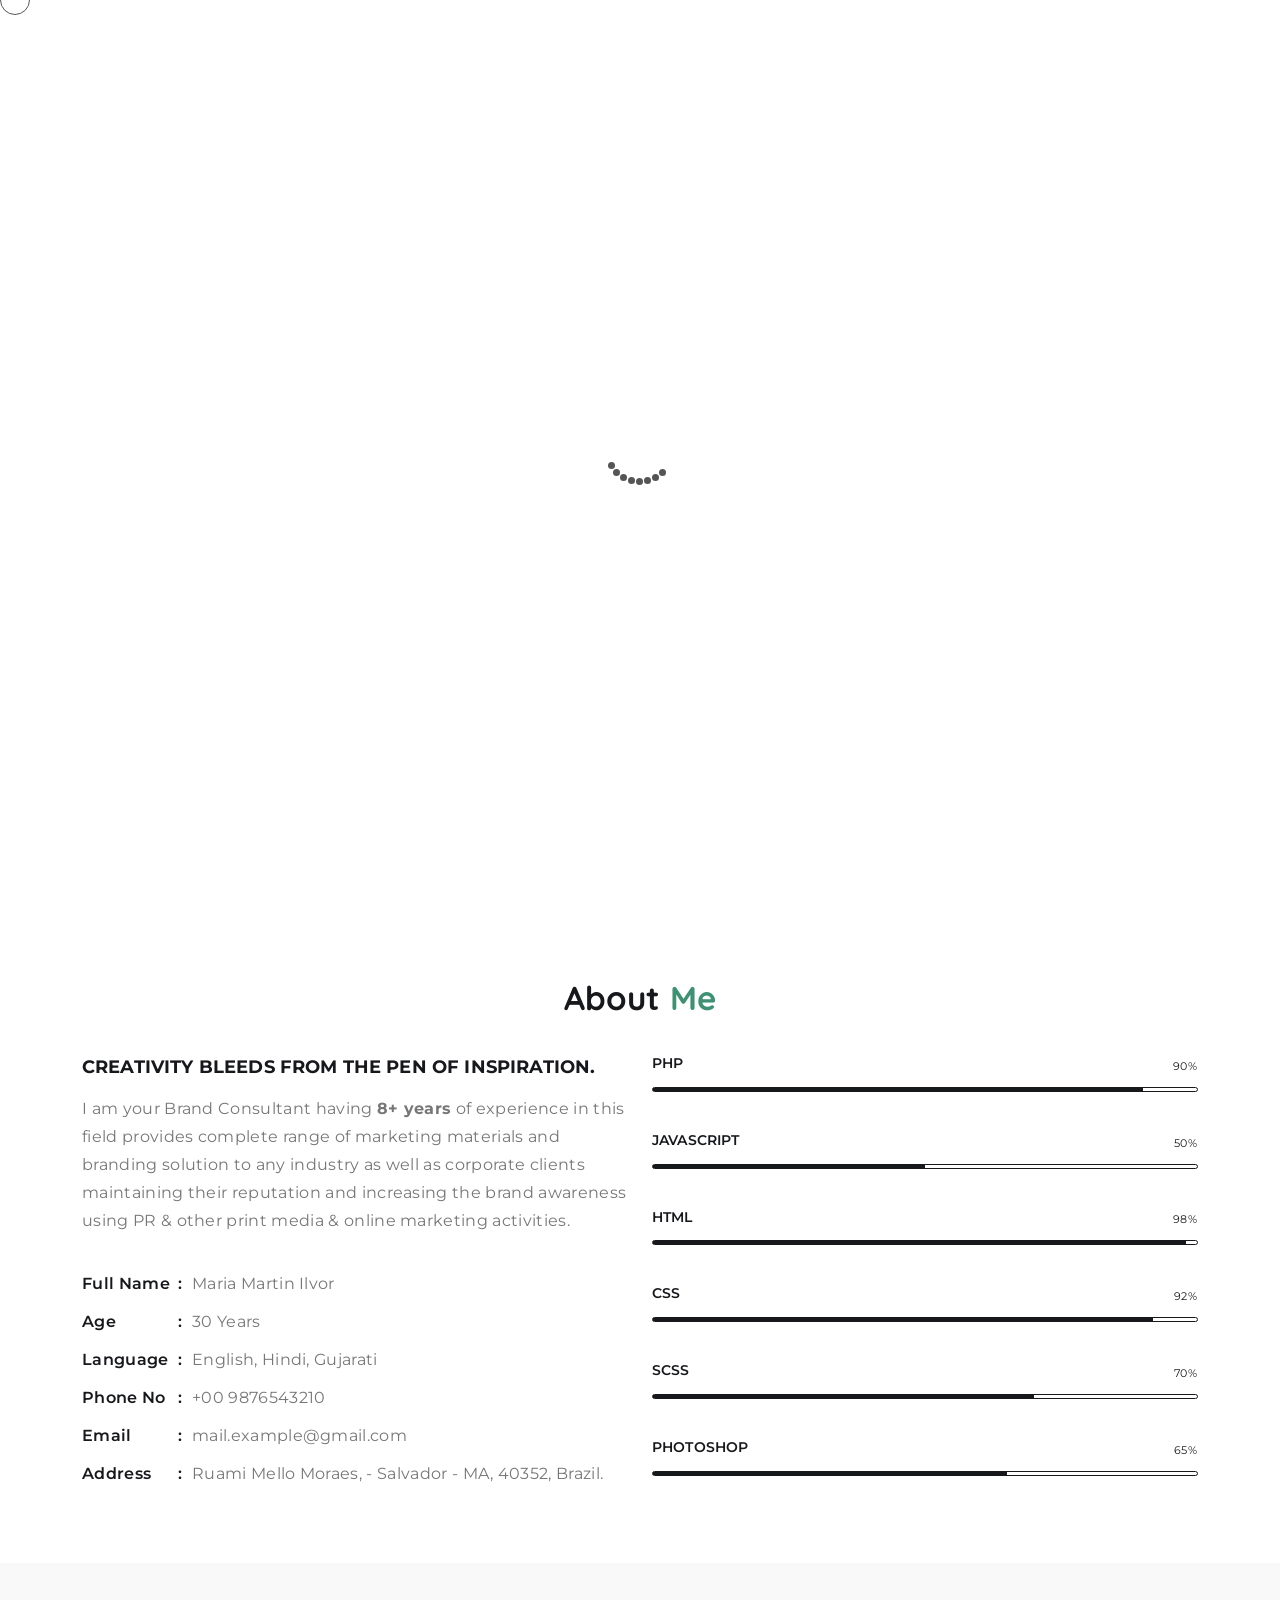
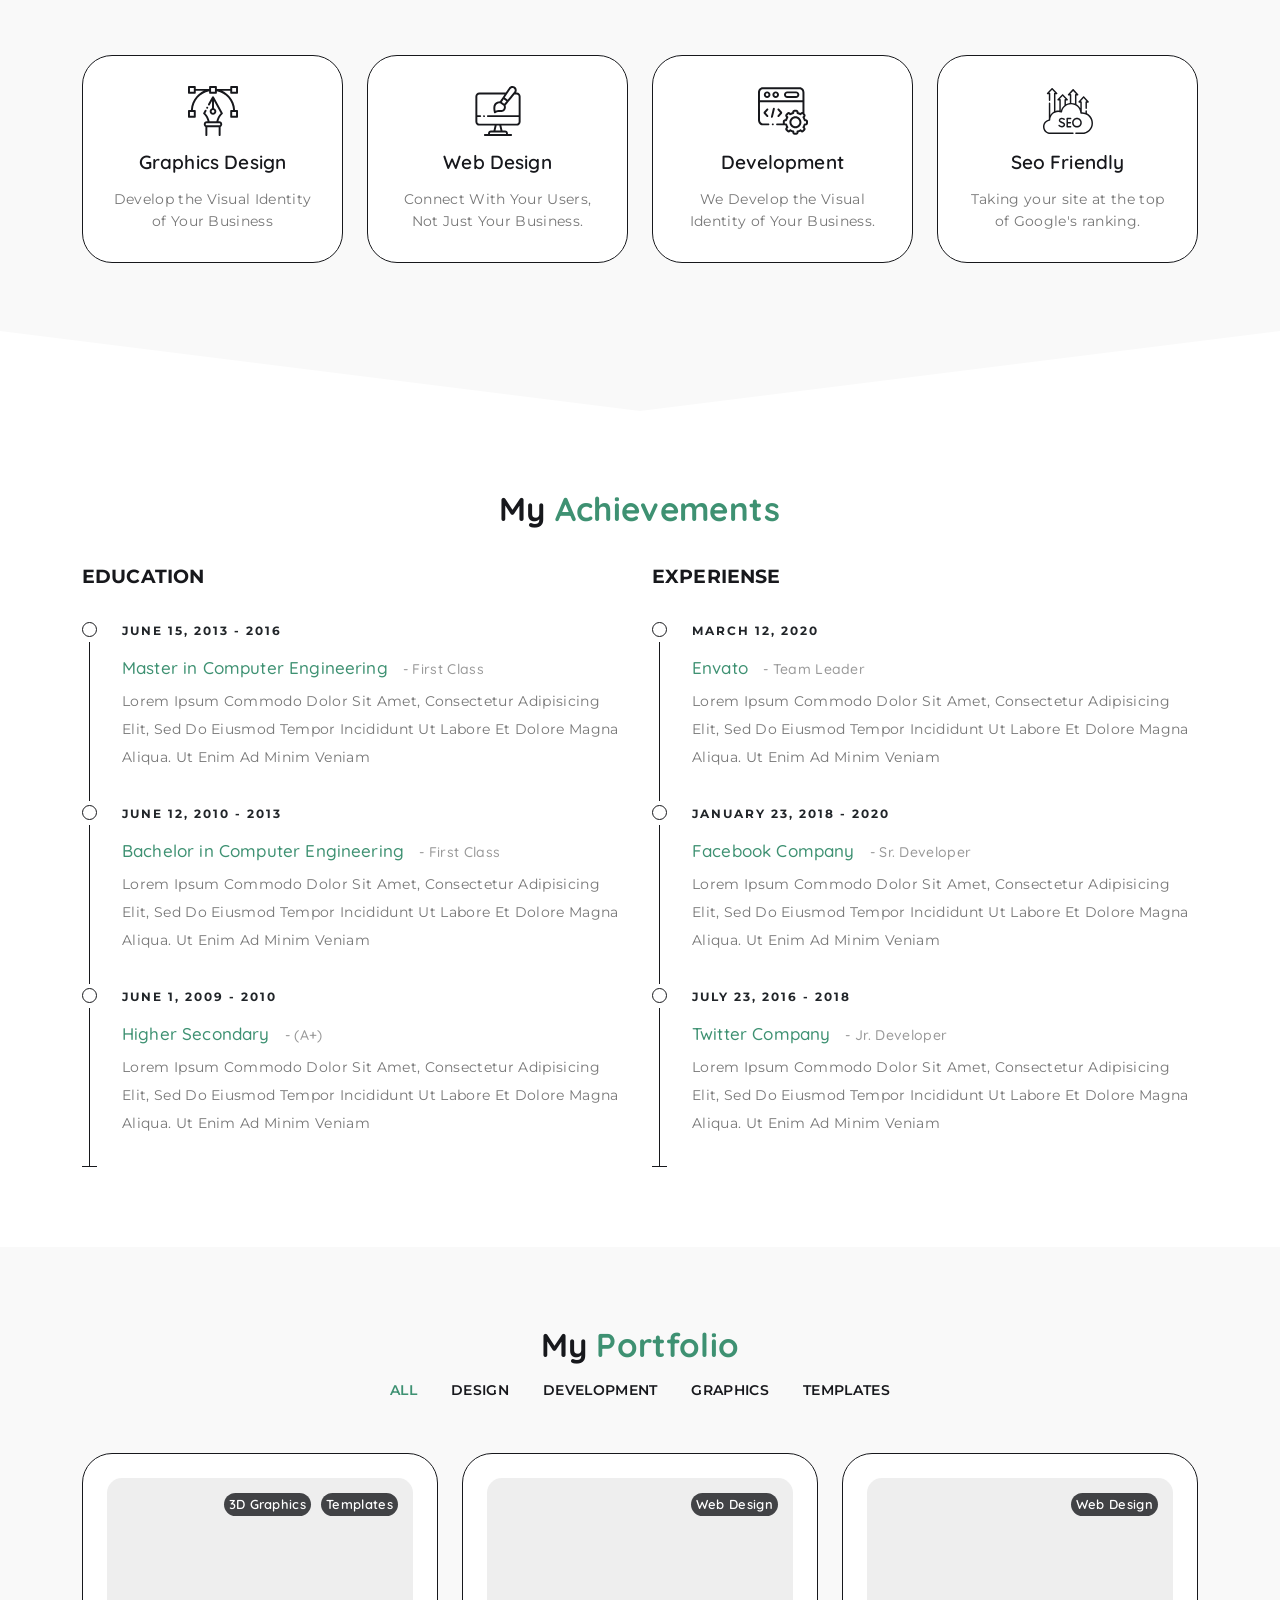
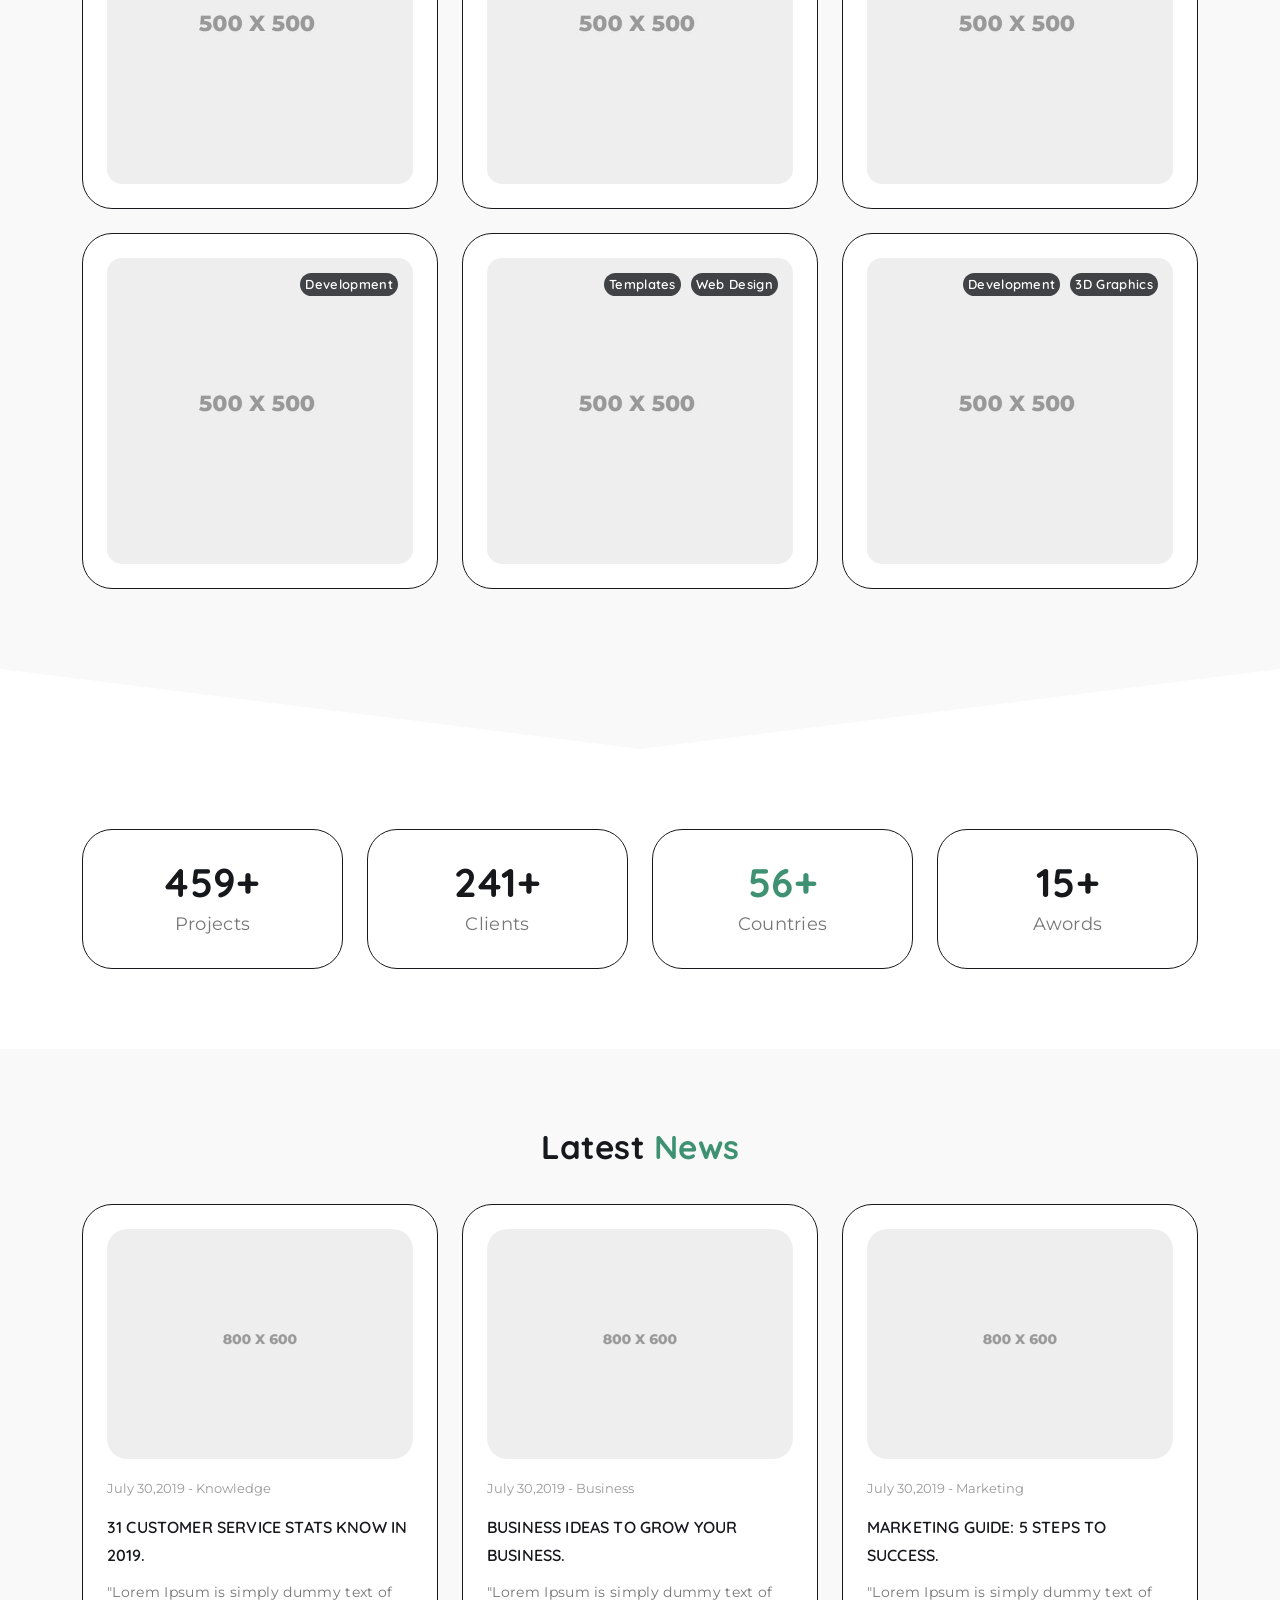
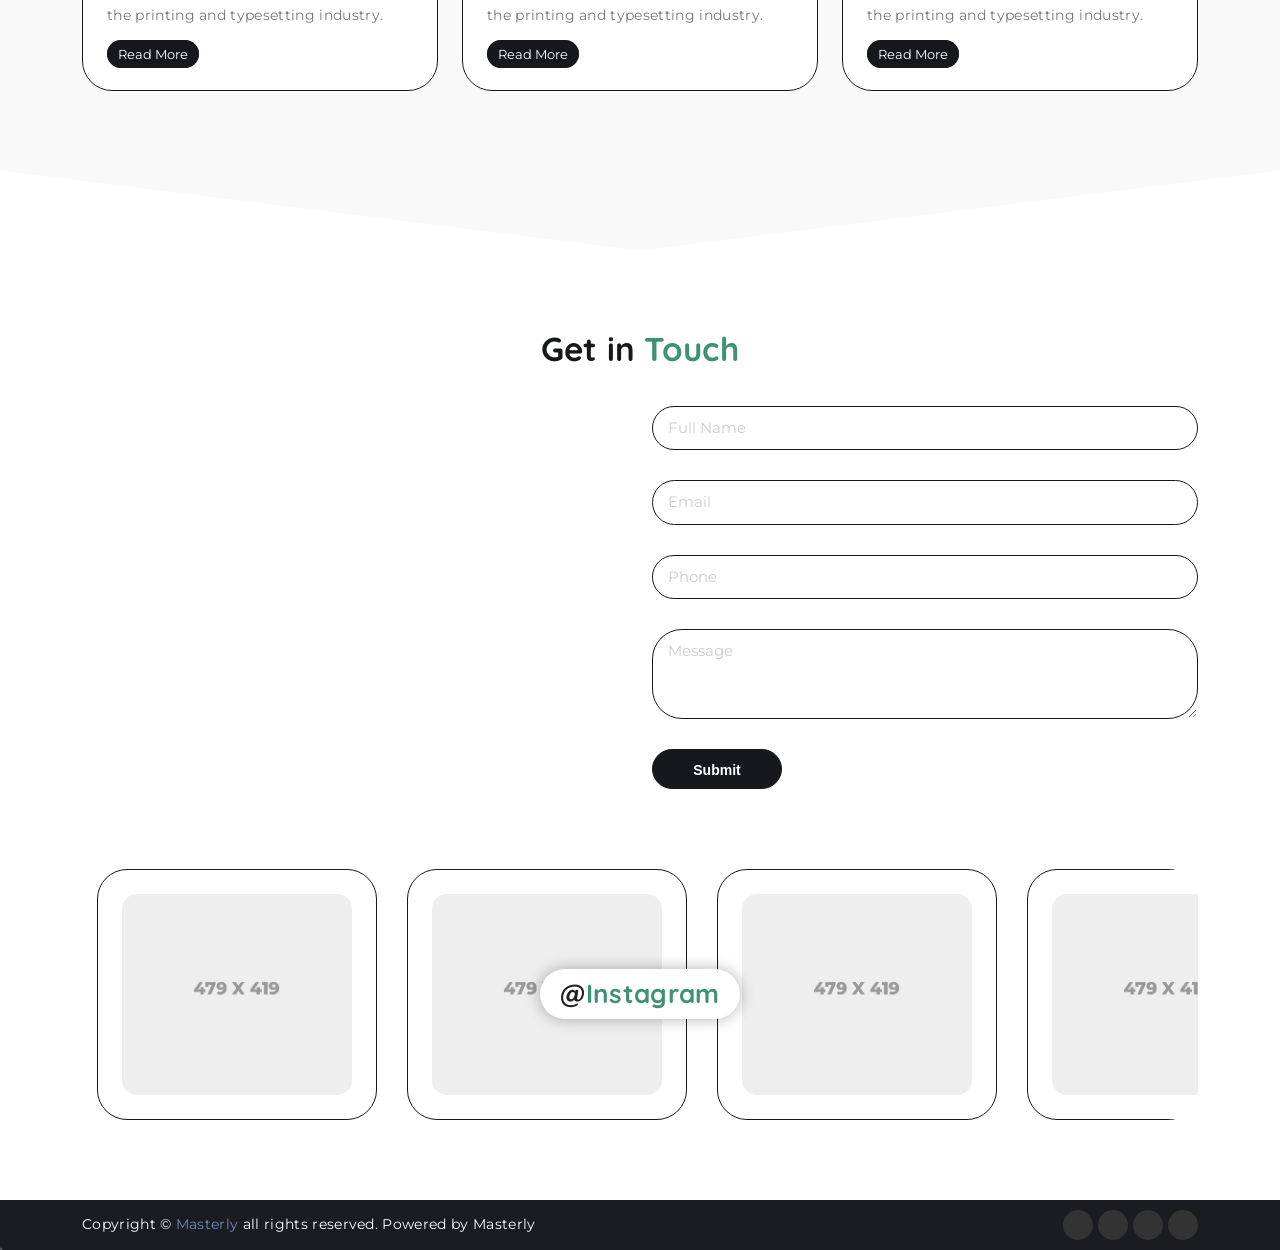
==== index.html @ 2a331d81 "protfolio website" ====
<!--========================================================= 
Item Name: Masterly - Personal Portfolio One Page HTML Template.
Author: ashishmaraviya
Version: 2
Copyright 2023
Author URI: https://themeforest.net/user/ashishmaraviya
============================================================-->
<!DOCTYPE html>
<html lang="en">

<head>
    <meta charset="UTF-8">
    <meta http-equiv="x-ua-compatible" content="ie=edge" />
    <meta name="viewport" content="width=device-width, initial-scale=1.0, minimum-scale=1.0">
    
    <title>Masterly - Personal Portfolio One Page HTML Template.</title>
    <meta name="keywords" content="personal portfolio, cv, resume, agency, bootstrap, clean, cv, designer, developer, freelancer, modern, one page portfolio, onepage, personal portfolio, responsive, resume, vcard" />
    <meta name="description" content="Best personal portfolio modern html template.">
    <meta name="author" content="ashishmaraviya">

    <!-- site Favicon -->
    <link rel="icon" href="assets/img/favicon/favicon.png" sizes="32x32" />

    <!-- css All Plugins Files -->
    <link rel="stylesheet" href="assets/css/plugins/animate.css" />
    <link rel="stylesheet" href="assets/css/plugins/swiper-bundle.min.css" />
    <link rel="stylesheet" href="assets/css/plugins/bootstrap.css" />
    <link rel="stylesheet" href="assets/css/plugins/jquery.fancybox.min.css" />    
    <link rel="stylesheet" href="assets/css/plugins/aos.min.css" />    
    <link rel="stylesheet" href="assets/css/plugins/owl.carousel.min.css" />    

    <!-- Main Style -->
    <link rel="stylesheet" id="main_style" href="assets/css/style.css" />
    <link rel="stylesheet" href="assets/css/color-4.css">
    <link rel="stylesheet" class="shape-css" href="assets/css/shape-3.css">
    <link rel="stylesheet" href="assets/css/responsive.css" />

</head>

<body class="body-bg">
 
    <!-- Loader -->
    <div id="ms-overlay">
        <div class="ms-roller">
            <div></div><div></div><div></div><div></div><div></div><div></div><div></div><div></div>
        </div>
    </div>

    <!-- Header section -->
    <header class="ms-static">
        <div class="container">
            <div class="nav-sec">
        <nav class="navbar navbar-expand-lg navbar-dark">
            <div class="container-fluid">
              <a class="navbar-brand" href="index.html"><img src="assets/img/logo/logo.png" alt="logo"></a>
              <button class="navbar-toggler" type="button" data-bs-toggle="collapse" data-bs-target="#navbarSupportedContent" aria-controls="navbarSupportedContent" aria-expanded="false" aria-label="Toggle navigation">
                <i class="fa fa-bars" aria-hidden="true"></i>
              </button>
              <div class="collapse navbar-collapse" id="navbarSupportedContent">
                <ul class="navbar-nav mb-2 ml-auto" id="top-menu">
                  <li class="nav-item active">
                    <a class="nav-link ms-nav" aria-current="page" href="#home">Home</a>
                  </li>
                  <li class="nav-item">
                    <a class="nav-link ms-nav" href="#about">About</a>
                  </li>
                  <li class="nav-item">
                    <a class="nav-link ms-nav" href="#experience">Experience</a>
                  </li>
                  <li class="nav-item">
                    <a class="nav-link ms-nav" href="#portfolio">Portfolio</a>
                  </li>
                  <li class="nav-item">
                    <a class="nav-link ms-nav" href="#news">News</a>
                  </li>
                  <li class="nav-item">
                    <a class="nav-link ms-nav" href="#contact">Contact Us</a>
                  </li>
                </ul>
              </div>
            </div>
          </nav>
        </div>
    </div>
    </header>

    <!-- Home section -->
    <section id="home" class="ms-home ms-home-water home-section ms-section bg-shape-hero">
        <div class="water-bg" id="water-js">
            <div class="container p-0">
                <div class="ms-row">
                    <div class="profile-img" data-aos="fade-up" data-aos-duration="4000">
                        <div class="profile-detail">
                            <img src="assets/img/profile.png" class="profile" alt="profile">
                        </div>
                    </div>
                    <div class="ms-detail" data-aos="fade-up" data-aos-duration="2000">
                        <div class="info">
                            <h1>My Self <span>Maria Ilvor</span></h1>
                            <h2><span>-</span>I'm a Web Developer</h2>
                            <p>The goal isn't to build a website. The goal is to build your business. With Creative, flexible and affordable website design and development.</p>
                            <a class="custom-btn ms-btn m-r-5px" href="javascript:void(0)">Download CV</a>
                            <a class="custom-btn ms-btn-1 nav-about" href="javascript:void(0)">More Info</a>
                        </div>
                    </div>
                    <div class="scroll-down"></div>
                </div>
            </div>
        </div>
    </section> 
    <!-- Home section End -->

    <!-- About section -->
    <section id="about" class="ms-about-section ms-section padding-tb-80 body-bg">
        <div class="container">
            <div class="row">
                <div class="section-title">
                    <h2>About<span> Me</span></h2>
                    <span class="ligh-title">About</span>
                </div>
                <div class="col-lg-6">
                    <div class="ms-about-detail">
                        <h4>Creativity bleeds from the pen of inspiration.</h4>
                        <p class="ms-text">I am your Brand Consultant having <b>8+ years</b> of experience in this field provides complete range of marketing materials and branding solution to any industry as well as corporate clients maintaining their reputation and increasing the brand awareness using PR & other print media & online marketing activities.</p>
                        <div class="ms-about-info">
                            <ul class="m-r-30">
                                <li><span class="title">Full Name<b>:</b></span>Maria Martin Ilvor</li>
                                <li><span class="title">Age<b>:</b></span>30 Years</li>
                                <li><span class="title">Language<b>:</b></span>English, Hindi, Gujarati</li>
                                <li><span class="title">Phone No<b>:</b></span>+00 9876543210</li>
                                <li><span class="title">Email<b>:</b></span>mail.example@gmail.com</li>
                                <li><span class="title">Address<b>:</b></span><span>Ruami Mello Moraes, - Salvador - MA, 40352, Brazil.</span></li>
                            </ul>
                        </div>
                    </div>
                </div>
                <div class="col-lg-6">
                    <div class="ms-skill-progress">
                        <h5>PHP</h5>
                        <div class="progress" data-percent="90%">
                            <div class="progress-done progress-done-php" role="progressbar">
                                <span>90%</span>
                            </div>
                        </div>
                        <h5>JAVASCRIPT</h5>
                        <div class="progress" data-percent="50%">
                            <div class="progress-done progress-done-js" role="progressbar">
                                <span>50%</span>
                            </div>
                        </div>
                        <h5>HTML</h5>
                        <div class="progress" data-percent="98%">
                            <div class="progress-done progress-done-html" role="progressbar">
                                <span>98%</span>
                            </div>
                        </div>
                        <h5>CSS</h5>
                        <div class="progress" data-percent="92%">
                            <div class="progress-done progress-done-css" role="progressbar">
                                <span>92%</span>
                            </div>
                        </div>
                        <h5>SCSS</h5>
                        <div class="progress" data-percent="70%">
                            <div class="progress-done progress-done-scss" role="progressbar">
                                <span>70%</span>
                            </div>
                        </div>
                        <h5>Photoshop</h5>
                        <div class="progress" data-percent="65%">
                            <div class="progress-done progress-done-ps" role="progressbar">
                                <span>65%</span>
                            </div>
                        </div>
                    </div>
                </div>
            </div>            
        </div>
    </section>
    <!-- About section End -->

    <!-- Start service section -->
    <section id="service" class="ms-service-section ms-section padding-tb-80 bg-shape">
        <div class="container">
            <div class="section-title d-none">
                <h2>My<span> service</span></h2>
                <span class="ligh-title">service</span>
            </div>
            <div class="row service-box m-b-minus-24px">
                <div class="col-lg-3 col-md-6 col-xs-12" data-aos="fade-up" data-aos-duration="2000" data-aos-delay="200">
                    <div class="flipper">
                        <div class="main-box">
                            <div class="box-front height-300 white-bg">
                                <img class="bg-img svg_img" src="assets/img/service/1.svg" alt="Graphics Design">
                                <div class="content-wrap">
                                    <img class="icofont icofont-headphone-alt font-40px dark-color svg_img" src="assets/img/service/1.svg" alt="Graphics Design">
                                    <h3>Graphics Design</h3>
                                    <p>Develop the Visual Identity of Your Business</p>
                                </div>
                            </div>
                            <div class="box-back height-300 gradient-bg">
                                <div class="content-wrap">
                                <h3>Graphics Design</h3>
                                    <p>Develop the Visual Identity of Your Business</p>
                                    <a href="#" class="btn">Read more</a>
                                </div>
                            </div>
                        </div>
                    </div>
                </div>
                <div class="col-lg-3 col-md-6 col-xs-12" data-aos="fade-up" data-aos-duration="2000" data-aos-delay="300">
                    <div class="flipper">
                        <div class="main-box">
                            <div class="box-front height-300 white-bg">
                                <img class="bg-img svg_img" src="assets/img/service/2.svg" alt="Graphics Design">
                                <div class="content-wrap">
                                    <img class="icofont icofont-headphone-alt font-40px dark-color svg_img" src="assets/img/service/2.svg" alt="web design">
                                    <h3>Web Design</h3>
                                    <p>Connect With Your Users, Not Just Your Business.</p>
                                </div>
                            </div>
                            <div class="box-back height-300 gradient-bg">
                                <div class="content-wrap">
                                    <h3>Web Design</h3>
                                    <p>Connect With Your Users, Not Just Your Business.</p>
                                    <a href="#" class="btn">Read more</a>
                                </div>
                            </div>
                        </div>
                    </div>
                </div>
                <div class="col-lg-3 col-md-6 col-xs-12" data-aos="fade-up" data-aos-duration="2000" data-aos-delay="400">
                    <div class="flipper">
                        <div class="main-box">
                            <div class="box-front height-300 white-bg">
                                <img class="bg-img svg_img" src="assets/img/service/3.svg" alt="Graphics Design">
                                <div class="content-wrap">
                                    <img class="icofont icofont-headphone-alt font-40px dark-color svg_img" src="assets/img/service/3.svg" alt="development">
                                    <h3>Development</h3>
                                    <p>We Develop the Visual Identity of Your Business.</p>
                                </div>
                            </div>
                            <div class="box-back height-300 gradient-bg">
                                <div class="content-wrap">
                                    <h3>Development</h3>
                                    <p>We Develop the Visual Identity of Your Business.</p>
                                    <a href="#" class="btn">Read more</a>
                                </div>
                            </div>
                        </div>
                    </div>
                </div>
                <div class="col-lg-3 col-md-6 col-xs-12" data-aos="fade-up" data-aos-duration="2000" data-aos-delay="500">
                    <div class="flipper">
                        <div class="main-box">
                            <div class="box-front height-300 white-bg">
                                <img class="bg-img svg_img" src="assets/img/service/4.svg" alt="Graphics Design">
                                <div class="content-wrap">
                                    <img class="icofont icofont-headphone-alt font-40px dark-color svg_img" src="assets/img/service/4.svg" alt="seo friendly">
                                    <h3>Seo Friendly</h3>
                                    <p>Taking your site at the top of Google's ranking.</p>
                                </div>
                            </div>
                            <div class="box-back height-300 gradient-bg">
                                <div class="content-wrap">
                                    <h3>Seo Friendly</h3>
                                    <p>Taking your site at the top of Google's ranking.</p>
                                    <a href="#" class="btn">Read more</a>
                                </div>
                            </div>
                        </div>
                    </div>
                </div>
            </div>
        </div>
    </section>

    <!-- Start Experience & Education section -->
    <section id="experience" class="ms-experience-section ms-section padding-tb-80 body-bg">
        <div class="container">
            <div class="row">
                <div class="section-title" data-aos="fade-up" data-aos-duration="2000" data-aos-delay="200">
                    <h2>My <span>Achievements</span></h2>
                    <span class="ligh-title">Achievements</span>
                </div>
                <div class="col-lg-6 col-md-12 col-sm-12">
                    <div class="education ms-box" data-aos="fade-up" data-aos-duration="2000" data-aos-delay="400">
                        <h4>Education</h4>
                        <ul class="timeline">
                            <li class="timeline-item" data-aos="fade-up" data-aos-duration="2000" data-aos-delay="400">
                                <div class="timeline-info">
                                    <span>June 15, 2013 - 2016</span>
                                </div>
                                <div class="timeline-marker"></div>
                                <div class="timeline-content">
                                    <h5 class="timeline-title">Master in Computer Engineering<span class="sub">- First Class</span></h5>
                                    <p>Lorem Ipsum Commodo Dolor Sit Amet, Consectetur Adipisicing Elit, Sed Do Eiusmod Tempor Incididunt Ut Labore Et Dolore Magna Aliqua. Ut Enim Ad Minim Veniam</p>
                                </div>
                            </li>
                            <li class="timeline-item" data-aos="fade-up" data-aos-duration="2000" data-aos-delay="600">
                                <div class="timeline-info">
                                    <span>June 12, 2010 - 2013</span>
                                </div>
                                <div class="timeline-marker"></div>
                                <div class="timeline-content">
                                    <h5 class="timeline-title">Bachelor in Computer Engineering<span class="sub">- First Class</span></h5>
                                    <p>Lorem Ipsum Commodo Dolor Sit Amet, Consectetur Adipisicing Elit, Sed Do Eiusmod Tempor Incididunt Ut Labore Et Dolore Magna Aliqua. Ut Enim Ad Minim Veniam</p>
                                </div>
                            </li>
                            <li class="timeline-item" data-aos="fade-up" data-aos-duration="2000" data-aos-delay="800">
                                <div class="timeline-info">
                                    <span>June 1, 2009 - 2010</span>
                                </div>
                                <div class="timeline-marker"></div>
                                <div class="timeline-content">
                                    <h5 class="timeline-title">Higher Secondary<span class="sub">- (A+)</span></h5>
                                    <p>Lorem Ipsum Commodo Dolor Sit Amet, Consectetur Adipisicing Elit, Sed Do Eiusmod Tempor Incididunt Ut Labore Et Dolore Magna Aliqua. Ut Enim Ad Minim Veniam</p>
                                </div>
                            </li>
                        </ul>
                        
                    </div>
                </div>
                <div class="col-lg-6 col-md-12 col-sm-12">
                    <div class="experiense ms-box" data-aos="fade-up" data-aos-duration="2000" data-aos-delay="300">
                        <h4>Experiense</h4>
                        <ul class="timeline">
                            <li class="timeline-item" data-aos="fade-up" data-aos-duration="2000" data-aos-delay="400">
                                <div class="timeline-info">
                                    <span>March 12, 2020</span>
                                </div>
                                <div class="timeline-marker"></div>
                                <div class="timeline-content">
                                    <h5 class="timeline-title">Envato<span class="sub">- Team Leader</span></h5>
                                    <p>Lorem Ipsum Commodo Dolor Sit Amet, Consectetur Adipisicing Elit, Sed Do Eiusmod Tempor Incididunt Ut Labore Et Dolore Magna Aliqua. Ut Enim Ad Minim Veniam</p>
                                </div>
                            </li>
                            <li class="timeline-item" data-aos="fade-up" data-aos-duration="2000" data-aos-delay="600">
                                <div class="timeline-info">
                                    <span>January 23, 2018 - 2020</span>
                                </div>
                                <div class="timeline-marker"></div>
                                <div class="timeline-content">
                                    <h5 class="timeline-title">Facebook Company<span class="sub">- Sr. Developer</span></h5>
                                    <p>Lorem Ipsum Commodo Dolor Sit Amet, Consectetur Adipisicing Elit, Sed Do Eiusmod Tempor Incididunt Ut Labore Et Dolore Magna Aliqua. Ut Enim Ad Minim Veniam</p>
                                </div>
                            </li>
                            <li class="timeline-item" data-aos="fade-up" data-aos-duration="2000" data-aos-delay="800">
                                <div class="timeline-info">
                                    <span>July 23, 2016 - 2018</span>
                                </div>
                                <div class="timeline-marker"></div>
                                <div class="timeline-content">
                                    <h5 class="timeline-title">Twitter Company<span class="sub">- Jr. Developer</span></h5>
                                    <p>Lorem Ipsum Commodo Dolor Sit Amet, Consectetur Adipisicing Elit, Sed Do Eiusmod Tempor Incididunt Ut Labore Et Dolore Magna Aliqua. Ut Enim Ad Minim Veniam</p>
                                </div>
                            </li>
                        </ul>
                    </div>
                </div>
            </div>
            
        </div>
    </section>
    <!-- End Experience & Education Section -->

    <!-- Start Portfolio Section -->
    <section id="portfolio" class="ms-portfolio-section ms-section portfolio padding-tb-80 bg-shape">
        <div class="container">
            <div class="section-title p-b-15" data-aos="fade-up" data-aos-duration="2000" data-aos-delay="300">
                <h2>My <span>Portfolio</span></h2>
                <span class="ligh-title">Portfolio</span>
            </div>
            <div class="row m-b-minus-24px">
                <div class="portfolio-content">
                    <div>
                        <div class="row">
                            <div class="col-sm-12" data-aos="fade-up" data-aos-duration="2000" data-aos-delay="400">
                                <div class="portfolio-tabs">
                                    <ul>
                                        <li class="filter" data-filter="all">ALL</li>
                                        <li class="filter" data-filter=".design">DESIGN</li>
                                        <li class="filter" data-filter=".development">DEVELOPMENT</li>
                                        <li class="filter" data-filter=".graphics">GRAPHICS</li>
                                        <li class="filter" data-filter=".templates">Templates</li>
                                    </ul>
                                </div>
                            </div>
                            <div class="col-md-12 col-sm-12" data-aos="fade-up" data-aos-duration="2000" data-aos-delay="600">
                                <div class="portfolio-content-items">
                                    <div class="row">
                                        <div class="col-lg-4 col-md-6 col-xs-12 mix graphics templates">
                                            <div class="hovereffect">
                                                <div class="portfolio-img">
                                                    <img src="assets/img/portfolio/11.jpg" alt="graphics">
                                                    <h3><span>3D Graphics</span><span>Templates</span></h3>
                                                </div>
                                                <div class="overlay">
                                                    <div class="overlay-info">
                                                        <a class="info" href="#"><i class="fa fa-link" aria-hidden="true"></i></a>
                                                        <a class="info" data-fancybox="gallery" href="assets/img/portfolio/1.jpg"><i class="fa fa-search" aria-hidden="true"></i></a>
                                                    </div>
                                                </div>
                                            </div>
                                        </div>
                                        <div class="col-lg-4 col-md-6 col-xs-12 mix design">
                                            <div class="hovereffect">
                                                <div class="portfolio-img">
                                                    <img src="assets/img/portfolio/22.jpg" alt="design">
                                                    <h3><span>Web Design</span></h3>
                                                </div>
                                                <div class="overlay">
                                                    <div class="overlay-info">
                                                        <a class="info" href="#"><i class="fa fa-link" aria-hidden="true"></i></a>
                                                        <a class="info" data-fancybox="gallery" href="assets/img/portfolio/2.jpg"><i class="fa fa-search" aria-hidden="true"></i></a>
                                                    </div>
                                                </div>
                                            </div>
                                        </div>
                                        <div class="col-lg-4 col-md-6 col-xs-12 mix design">
                                            <div class="hovereffect">
                                                <div class="portfolio-img">
                                                    <img src="assets/img/portfolio/33.jpg" alt="design">
                                                    <h3><span>Web Design</span></h3>
                                                </div>
                                                <div class="overlay">
                                                    <div class="overlay-info">
                                                        <a class="info" href="#"><i class="fa fa-link" aria-hidden="true"></i></a>
                                                        <a class="info" data-fancybox="gallery" href="assets/img/portfolio/3.jpg"><i class="fa fa-search" aria-hidden="true"></i></a>
                                                    </div>
                                                </div>
                                            </div>
                                        </div>
                                        <div class="col-lg-4 col-md-6 col-xs-12 mix development">
                                            <div class="hovereffect">
                                                <div class="portfolio-img">
                                                    <img src="assets/img/portfolio/44.jpg" alt="development">
                                                    <h3><span>Development</span></h3>
                                                </div>
                                                <div class="overlay">
                                                    <div class="overlay-info">
                                                        <a class="info" href="#"><i class="fa fa-link" aria-hidden="true"></i></a>
                                                        <a class="info" data-fancybox="gallery" href="assets/img/portfolio/4.jpg"><i class="fa fa-search" aria-hidden="true"></i></a>
                                                    </div>
                                                </div>
                                            </div>
                                        </div>
                                        <div class="col-lg-4 col-md-6 col-xs-12 mix templates design">
                                            <div class="hovereffect">
                                                <div class="portfolio-img">
                                                    <img src="assets/img/portfolio/55.jpg" alt="templates">
                                                    <h3><span>Templates</span><span>Web Design</span></h3>
                                                </div>
                                                <div class="overlay">
                                                    <div class="overlay-info">
                                                        <a class="info" href="#"><i class="fa fa-link" aria-hidden="true"></i></a>
                                                        <a class="info" data-fancybox="gallery" href="assets/img/portfolio/5.jpg"><i class="fa fa-search" aria-hidden="true"></i></a>
                                                    </div>
                                                </div>
                                            </div>
                                        </div>
                                        <div class="col-lg-4 col-md-6 col-xs-12 mix development graphics">
                                            <div class="hovereffect">
                                                <div class="portfolio-img">
                                                    <img src="assets/img/portfolio/66.jpg" alt="development">
                                                    <h3><span>Development</span><span>3D Graphics</span></h3>
                                                </div>
                                                <div class="overlay">
                                                    <div class="overlay-info">
                                                        <a class="info" href="#"><i class="fa fa-link" aria-hidden="true"></i></a>
                                                        <a class="info" data-fancybox="gallery" href="assets/img/portfolio/6.jpg"><i class="fa fa-search" aria-hidden="true"></i></a>
                                                    </div>
                                                </div>
                                            </div>
                                        </div>
                                    </div>
                                </div>
                            </div>
                        </div>
                    </div>
                </div>
            </div>
        </div>
    </section>
    <!-- End Portfolio Section -->

    <!-- Start Counter Section -->
    <section id="counters" class="ms-counter-section ms-section padding-tb-80 body-bg">
        <div class="container">
            <div class="section-title d-none" data-aos="fade-up" data-aos-duration="2000" data-aos-delay="200">
                <h2>My <span>Achievements</span></h2>
                <span class="ligh-title">Achievements</span>
            </div>
            <div class="row achive m-tb-minus-12px" id="counter">
                <div class="col-lg-3 col-md-6" data-aos="fade-up" data-aos-duration="2000" data-aos-delay="200">
                    <div class="count-block" data-tilt>
                        <h3><span class="counter counter-value" data-count="459">459</span>+</h3>
                        <p>Projects</p>
                    </div>
                </div>
                <div class="col-lg-3 col-md-6" data-aos="fade-up" data-aos-duration="2000" data-aos-delay="300">
                    <div class="count-block" data-tilt>
                        <h3><span class="counter counter-value" data-count="241">241</span>+</h3>
                        <p>Clients</p>
                    </div>
                </div>
                <div class="col-lg-3 col-md-6" data-aos="fade-up" data-aos-duration="2000" data-aos-delay="400">
                    <div class="count-block" data-tilt>
                        <h3 class="active-num"><span class="counter counter-value" data-count="56">56</span>+</h3>
                        <p>Countries</p>
                    </div>
                </div>
                <div class="col-lg-3 col-md-6" data-aos="fade-up" data-aos-duration="2000" data-aos-delay="500">
                    <div class="count-block" data-tilt>
                        <h3><span class="counter counter-value" data-count="15">15</span>+</h3>
                        <p>Awords</p>
                    </div>
                </div>
            </div>
        </div>
    </section>
    <!-- End Counter Section -->

    <!-- Start News Section -->
    <section id="news" class="ms-news-section ms-section padding-tb-80 bg-shape">
        <div class="container">
            <div class="section-title" data-aos="fade-up" data-aos-duration="2000" data-aos-delay="200">
                <h2>Latest <span>News</span></h2>
                <span class="ligh-title">News</span>
            </div>
            <div class="row m-b-minus-24px" data-aos="fade-up" data-aos-duration="2000" data-aos-delay="300">
                <div class="owl-carousel news-carousel">
                    <div class="ms-item">
                        <div class="news-info">
                            <figure class="news-img"><a href="#"><img src="assets/img/news/1.jpg" alt="news imag"></a>
                            </figure>
                            <div class="detail">
                                <label>July 30,2019 - <a href="#">Marketing</a></label>
                                <h3><a href="#">Marketing Guide: 5 Steps to Success.</a></h3>
                                <p class="text-length">"Lorem Ipsum is simply dummy text of the printing and typesetting industry.</p>
                                <div class="more-info">
                                    <a href="#">Read More<span></span></a>
                                </div>
                            </div>
                        </div>
                    </div>
                    <div class="ms-item">
                        <div class="news-info">
                            <figure class="news-img"><a href="#"><img src="assets/img/news/2.jpg" alt="news imag"></a>
                            </figure>
                            <div class="detail">
                                <label>July 30,2019 - <a href="#">Business</a></label>
                                <h3><a href="#">Best way to solve business deal issue.</a></h3>
                                <p class="text-length">"Lorem Ipsum is simply dummy text of the printing and typesetting industry.</p>
                                <div class="more-info">
                                    <a href="#">Read More<span></span></a>
                                </div>
                            </div>
                        </div>
                    </div>
                    <div class="ms-item">
                        <div class="news-info">
                            <figure class="news-img"><a href="#"><img src="assets/img/news/3.jpg" alt="news imag"></a>
                            </figure>
                            <div class="detail">
                                <label>July 30,2019 - <a href="#">Knowledge</a></label>
                                <h3><a href="#">31 customer service stats know in 2019.</a></h3>
                                <p class="text-length">"Lorem Ipsum is simply dummy text of the printing and typesetting industry.</p>
                                <div class="more-info">
                                    <a href="#">Read More<span></span></a>
                                </div>
                            </div>
                        </div>
                    </div>
                    <div class="ms-item">
                        <div class="news-info">
                            <figure class="news-img"><a href="#"><img src="assets/img/news/4.jpg" alt="news imag"></a>
                            </figure>
                            <div class="detail">
                                <label>July 30,2019 - <a href="#">Business</a></label>
                                <h3><a href="#">Business ideas to grow your business.</a></h3>
                                <p class="text-length">"Lorem Ipsum is simply dummy text of the printing and typesetting industry.</p>
                                <div class="more-info">
                                    <a href="#">Read More<span></span></a>
                                </div>
                            </div>
                        </div>
                    </div>
                    <div class="ms-item">
                        <div class="news-info">
                            <figure class="news-img"><a href="#"><img src="assets/img/news/5.jpg" alt="news imag"></a>
                            </figure>
                            <div class="detail">
                                <label>July 30,2019 - <a href="#">Marketing</a></label>
                                <h3><a href="#">Marketing Guide: 5 Steps to Success.</a></h3>
                                <p class="text-length">"Lorem Ipsum is simply dummy text of the printing and typesetting industry.</p>
                                <div class="more-info">
                                    <a href="#">Read More<span></span></a>
                                </div>
                            </div>
                        </div>
                    </div>
                    <div class="ms-item">
                        <div class="news-info">
                            <figure class="news-img"><a href="#"><img src="assets/img/news/6.jpg" alt="news imag"></a>
                            </figure>
                            <div class="detail">
                                <label>July 30,2019 - <a href="#">Knowledge</a></label>
                                <h3><a href="#">31 customer service stats know in 2019.</a></h3>
                                <p class="text-length">"Lorem Ipsum is simply dummy text of the printing and typesetting industry.</p>
                                <div class="more-info">
                                    <a href="#">Read More<span></span></a>
                                </div>
                            </div>
                        </div>
                    </div>
                </div>
            </div>
        </div>
    </section>
    <!-- End News Section -->

    <!-- Start Contact us Section -->
    <section id="contact" class="ms-contact-section ms-section padding-tb-80 body-bg">
        <div class="container">
            <div class="section-title" data-aos="fade-up" data-aos-duration="2000" data-aos-delay="200">
                <h2>Get in <span>Touch</span></h2>
                <span class="ligh-title">Contact</span>
            </div>
            <div class="row">
                <div class="col-md-6" data-aos="fade-up" data-aos-duration="2000" data-aos-delay="200">
                    <!-- <iframe src="//maps.google.com/maps?q=53.3381768,-6.2613077&z=15&output=embed"> -->
                    <iframe src="//maps.google.com/maps?q=-12.942227,-38.480291&z=15&output=embed" allowfullscreen=""></iframe>
                </div>
                <div class="col-md-6" data-aos="fade-up" data-aos-duration="2000" data-aos-delay="300">
                    <form>
                        <div class="form-group" data-aos="fade-up" data-aos-duration="2000" data-aos-delay="300">
                            <input type="text" class="form-control" id="fname" placeholder="Full Name">
                        </div>
                        <div class="form-group" data-aos="fade-up" data-aos-duration="2000" data-aos-delay="400">
                          <input type="email" class="form-control" id="umail" placeholder="Email">
                        </div>
                        <div class="form-group" data-aos="fade-up" data-aos-duration="2000" data-aos-delay="500">
                            <input type="text" class="form-control" id="phone" placeholder="Phone">
                        </div>
                        <div class="form-group" data-aos="fade-up" data-aos-duration="2000" data-aos-delay="600">
                          <textarea class="form-control" id="exampleFormControlTextarea1" rows="3" placeholder="Message"></textarea>
                        </div>
                        <button type="submit" class="custom-btn ms-btn-1" data-aos="fade-up" data-aos-duration="2000" data-aos-delay="700">Submit</button>
                      </form>
                </div>
            </div>
        </div>
    </section>
    <!-- End Contact us Section -->

    <!-- Instagram Start -->
    <section class="section ms-instagram-section module padding-b-80" id="insta">
        <div class="container">
            <div class="row">
                <div class="ms-insta-wrapper" data-aos="fade-up" data-aos-duration="2000" data-aos-delay="200">
                    <div class="ms-title section-title">
                        <h2>@<span>Instagram</span></h2>
                    </div>
                    <div class="ms-insta-wrapper">
                        <div class="ms-insta-outer">
                            <div data-animation="fadeIn">
                                <div class="insta-auto">
                                    <!-- instagram item -->
                                    <div class="ms-insta-item">
                                        <div class="ms-insta-inner">
                                            <a href="#" target="_blank"><img src="assets/img/instagram/1.jpg" alt="insta">
                                                <i class="fa fa-instagram" aria-hidden="true"></i>
                                            </a>
                                        </div>
                                    </div>
                                    <!-- instagram item -->
                                    <div class="ms-insta-item">
                                        <div class="ms-insta-inner">
                                            <a href="#" target="_blank"><img src="assets/img/instagram/2.jpg" alt="insta">
                                                <i class="fa fa-instagram" aria-hidden="true"></i>
                                            </a>
                                        </div>
                                    </div>
                                    <!-- instagram item -->
                                    <div class="ms-insta-item">
                                        <div class="ms-insta-inner">
                                            <a href="#" target="_blank"><img src="assets/img/instagram/3.jpg" alt="insta">
                                                <i class="fa fa-instagram" aria-hidden="true"></i>
                                            </a>
                                        </div>
                                    </div>
                                    <!-- instagram item -->
                                    <div class="ms-insta-item">
                                        <div class="ms-insta-inner">
                                            <a href="#" target="_blank"><img src="assets/img/instagram/4.jpg" alt="insta">
                                                <i class="fa fa-instagram" aria-hidden="true"></i>
                                            </a>
                                        </div>
                                    </div>
                                    <!-- instagram item -->
                                    <!-- instagram item -->
                                    <div class="ms-insta-item">
                                        <div class="ms-insta-inner">
                                            <a href="#" target="_blank"><img src="assets/img/instagram/5.jpg" alt="insta">
                                                <i class="fa fa-instagram" aria-hidden="true"></i>
                                            </a>
                                        </div>
                                    </div>
                                    <!-- instagram item -->
                                    <!-- instagram item -->
                                    <div class="ms-insta-item">
                                        <div class="ms-insta-inner">
                                            <a href="#" target="_blank"><img src="assets/img/instagram/6.jpg" alt="insta">
                                                <i class="fa fa-instagram" aria-hidden="true"></i>
                                            </a>
                                        </div>
                                    </div>
                                    <!-- instagram item -->
                                    <!-- instagram item -->
                                    <div class="ms-insta-item">
                                        <div class="ms-insta-inner">
                                            <a href="#" target="_blank"><img src="assets/img/instagram/7.jpg" alt="insta">
                                                <i class="fa fa-instagram" aria-hidden="true"></i>
                                            </a>
                                        </div>
                                    </div>
                                    <!-- instagram item -->
                                </div>
                            </div>
                        </div>
                    </div>
                </div>
            </div>
        </div>
        
    </section>
    <!-- Instagram End -->

    <!-- Start Footer -->
    <footer>
        <div class="container">
            <div class="ms-footer-detail">
                <div class="ms-copy">
                   Copyright &copy;
                   <a class="site-name" href="index.html">Masterly</a> 
                   all rights reserved. Powered by Masterly
                </div>
                <div class="ms-social">
                    <ul>
                        <li><a href="https://www.facebook.com/" target="_blank"><i class="fa fa-facebook" aria-hidden="true"></i></a></li>
                        <li><a href="https://www.instagram.com/" target="_blank"><i class="fa fa-instagram" aria-hidden="true"></i></a></li>
                        <li><a href="https://twitter.com/" target="_blank"><i class="fa fa-twitter" aria-hidden="true"></i></a></li>
                        <li><a href="https://linkedin.com/" target="_blank"><i class="fa fa-linkedin" aria-hidden="true"></i></a></li>
                    </ul>
                </div>
            </div>
        </div>
    </footer>
    <!-- End Footer -->

    <!-- Whatsapp -->
    <div class="ms-style ms-right-bottom">
        <!-- Start Floating Panel Container -->
        <div class="ms-panel">
            <!-- Panel Header -->
            <div class="ms-header">
                <strong>Need Help?</strong>
                <p>Chat with us on WhatsApp</p>
            </div>
            <!-- Panel Content -->
            <div class="ms-body">
                <ul>
                    <!-- Start Single Contact List -->
                    <li>
                        <a class="ms-list" data-number="918866774266"
                            data-message="Share me your latest resume, HR from masterly...">
                            <div class="d-flex bd-highlight">
                                <!-- Profile Picture -->
                                <div class="ms-img-cont">
                                    <img src="assets/img/chat/profile_02.jpg" class="ms-user-img"
                                        alt="Profile image">
                                    <span class="ms-status-icon"></span>
                                </div>
                                <!-- Display Name & Last Seen -->
                                <div class="ms-user-info">
                                    <span>Maria W Ilvor</span>
                                    <p>Maria left 7 mins ago</p>
                                </div>
                            </div>
                        </a>
                    </li>
                    <!--/ End Single Contact List -->
                    <!-- Start Single Contact List -->
                    <li>
                        <a class="ms-list" data-number="918866774266"
                            data-message="Share me your latest resume, HR from masterly...">
                            <div class="d-flex bd-highlight">
                                <!-- Profile Picture -->
                                <div class="ms-img-cont">
                                    <img src="assets/img/chat/profile_01.jpg" class="ms-user-img"
                                        alt="Profile image">
                                    <span class="ms-status-icon ms-online"></span>
                                </div>
                                <!-- Display Name & Last Seen -->
                                <div class="ms-user-info">
                                    <span>William Ilvor</span>
                                    <p>William is online</p>
                                </div>
                            </div>
                        </a>
                    </li>
                    <!--/ End Single Contact List -->
                   
                </ul>
            </div>
        </div>
        <!--/ End Floating Panel Container -->
        <!-- Start Right Floating Button-->
        <div class="ms-right-bottom">
            <div class="ms-box">
                <div class="ms-button rotateBackward">
                    <i class="fa fa-whatsapp"></i>
                </div>
            </div>
        </div>
        <!--/ End Right Floating Button-->
    </div>
    <!-- Whatsapp end -->

    <!-- Page Scroll Top -->
    <div id="scrollup">
        <i class="fa fa-arrow-up" aria-hidden="true"></i>
    </div>
    
    <!-- Theme Custom Cursors -->
    <div class="ms-cursor"></div>
    <div class="ms-cursor-2"></div>

    <!-- Plugins JS -->
    <script src="assets/js/plugins/jquery-3.5.1.min.js"></script>
    <script src="assets/js/plugins/bootstrap.bundle.min.js"></script>
    <script src="assets/js/plugins/jquery.fancybox.min.js"></script>
    <script src="assets/js/plugins/mixitup.min.js"></script>
    <script src="assets/js/plugins/fontawesome.js"></script>
    <script src="assets/js/plugins/tilt.jquery.js"></script>
    <script src="assets/js/plugins/aos.min.js"></script>
    <script src="assets/js/plugins/owl.carousel.min.js"></script>
    <script src="assets/js/plugins/infiniteslidev2.js"></script>
    <script src="assets/js/plugins/jquery.ripples.js"></script>

    <!-- Main Js -->
    <script src="assets/js/ms-tools.js"></script>
    <script src="assets/js/main.js"></script>

</body>

</html>
---- assets/css/style.css ----
/**------------------------------------------------------
Item Name: Masterly - Personal Portfolio HTML Template.
Author: ashishmaraviya
Version: 2.0
Copyright 2023
Author URI: https://themeforest.net/user/ashishmaraviya
-----------------------------------------------------------**/
/*------------------------------------------------------------------
[Table of contents]

01. Typography
02. Components
    - Common
    - Header
    - Side Tools
03. Layouts
    - Hero (Home)
    - About
    - Service
    - Experience
    - Portfolio
    - Counter
    - News
    - Contact
    - Footer
    - Whats Chat
    - Instagram
-------------------------------------------------------------------*/
/*------------------------------------------------------------------
# [Color codes]

Masterly template contains couple color like:

# linear-gradient(-45deg, #8490ff, #62bdfc);  // Main color
# linear-gradient(-45deg, #F2709C, #ffb2cc);  // Color-2.css
# linear-gradient(-45deg, #5243a5, #9486e3);  // Color-3.css
# linear-gradient(-45deg, #3e9172, #90ddc0);  // Color-4.css
# linear-gradient(-45deg, #fec84e, #ffdea8);  // Color-5.css
# linear-gradient(-45deg, #677993, #2c394a);  // Color-6.css
# linear-gradient(-45deg, #b97790, #f7c6d8);  // Color-7.css
# linear-gradient(-45deg, #b76147, #ffc1af);  // Color-8.css
# linear-gradient(-45deg, #d31111, #ffc4c4);  // Color-9.css
# */
/*-------------------------------------------------
  Fonts Family & Style CSS
---------------------------------------------------*/
/*--  Quicksand font  --*/
@font-face {
  font-family: "Quicksand";
  src: url("./../fonts/quicksand/Quicksand-Light.ttf") format("truetype");
  font-weight: 300;
  font-style: normal;
}
@font-face {
  font-family: "Quicksand";
  src: url("./../fonts/quicksand/Quicksand-Regular.ttf") format("truetype");
  font-weight: 400;
  font-style: normal;
}
@font-face {
  font-family: "Quicksand";
  src: url("./../fonts/quicksand/Quicksand-Medium.ttf") format("truetype");
  font-weight: 500;
  font-style: normal;
}
@font-face {
  font-family: "Quicksand";
  src: url("./../fonts/quicksand/Quicksand-SemiBold.ttf") format("truetype");
  font-weight: 600;
  font-style: normal;
}
@font-face {
  font-family: "Quicksand";
  src: url("./../fonts/quicksand/Quicksand-Bold.ttf") format("truetype");
  font-weight: 700;
  font-style: normal;
}
/*--  Montserrat font  --*/
@font-face {
  font-family: "Montserrat";
  src: url("./../fonts/montserrat/Montserrat-Thin.ttf") format("truetype");
  font-weight: 100;
  font-style: normal;
}
@font-face {
  font-family: "Montserrat";
  src: url("./../fonts/montserrat/Montserrat-ThinItalic.ttf") format("truetype");
  font-weight: 100;
  font-style: italic;
}
@font-face {
  font-family: "Montserrat";
  src: url("./../fonts/montserrat/Montserrat-ExtraLight.ttf") format("truetype");
  font-weight: 200;
  font-style: normal;
}
@font-face {
  font-family: "Montserrat";
  src: url("./../fonts/montserrat/Montserrat-ExtraLightItalic.ttf") format("truetype");
  font-weight: 100;
  font-style: italic;
}
@font-face {
  font-family: "Montserrat";
  src: url("./../fonts/montserrat/Montserrat-Light.ttf") format("truetype");
  font-weight: 300;
  font-style: normal;
}
@font-face {
  font-family: "Montserrat";
  src: url("./../fonts/montserrat/Montserrat-LightItalic.ttf") format("truetype");
  font-weight: 300;
  font-style: italic;
}
@font-face {
  font-family: "Montserrat";
  src: url("./../fonts/montserrat/Montserrat-Regular.ttf") format("truetype");
  font-weight: 400;
  font-style: normal;
}
@font-face {
  font-family: "Montserrat";
  src: url("./../fonts/montserrat/Montserrat-Regular.ttf") format("truetype");
  font-weight: 400;
  font-style: italic;
}
@font-face {
  font-family: "Montserrat";
  src: url("./../fonts/montserrat/Montserrat-Medium.ttf") format("truetype");
  font-weight: 500;
  font-style: normal;
}
@font-face {
  font-family: "Montserrat";
  src: url("./../fonts/montserrat/Montserrat-MediumItalic.ttf") format("truetype");
  font-weight: 500;
  font-style: italic;
}
@font-face {
  font-family: "Montserrat";
  src: url("./../fonts/montserrat/Montserrat-SemiBold.ttf") format("truetype");
  font-weight: 600;
  font-style: normal;
}
@font-face {
  font-family: "Montserrat";
  src: url("./../fonts/montserrat/Montserrat-SemiBoldItalic.ttf") format("truetype");
  font-weight: 600;
  font-style: italic;
}
@font-face {
  font-family: "Montserrat";
  src: url("./../fonts/montserrat/Montserrat-Bold.ttf") format("truetype");
  font-weight: 700;
  font-style: normal;
}
@font-face {
  font-family: "Montserrat";
  src: url("./../fonts/montserrat/Montserrat-BoldItalic.ttf") format("truetype");
  font-weight: 700;
  font-style: italic;
}
@font-face {
  font-family: "Montserrat";
  src: url("./../fonts/montserrat/Montserrat-ExtraBold.ttf") format("truetype");
  font-weight: 800;
  font-style: normal;
}
@font-face {
  font-family: "Montserrat";
  src: url("./../fonts/montserrat/Montserrat-ExtraBoldItalic.ttf") format("truetype");
  font-weight: 800;
  font-style: italic;
}
@font-face {
  font-family: "Montserrat";
  src: url("./../fonts/montserrat/Montserrat-Black.ttf") format("truetype");
  font-weight: 900;
  font-style: normal;
}
@font-face {
  font-family: "Montserrat";
  src: url("./../fonts/montserrat/Montserrat-BlackItalic.ttf") format("truetype");
  font-weight: 900;
  font-style: italic;
}
/*===== Commen css =====*/
body {
  width: 100%;
  height: 100%;
  position: relative;
  font-family: "Montserrat";
  font-weight: 400;
}
body::-webkit-scrollbar {
  width: 10px !important;
  height: 10px !important;
  padding: 8px !important;
  border-radius: 10px !important;
}
body::-webkit-scrollbar-track {
  height: 10px !important;
  padding: 8px !important;
  background-color: #ececec !important;
  -webkit-box-shadow: inset 0 0 0px rgba(0, 0, 0, 0) !important;
  border-radius: 10px !important;
}
body::-webkit-scrollbar-thumb {
  height: 10px !important;
  padding: 8px !important;
  background-color: #7189cb !important;
  border-radius: 10px !important;
}
body::-webkit-scrollbar-thumb:hover {
  background-color: #799ffe !important;
}

h1 {
  font-family: "Quicksand";
  font-weight: 700;
  letter-spacing: 0.01rem;
}

h2, h3, h4, h5, h6 {
  font-family: "Quicksand";
  font-weight: 400;
  letter-spacing: 0.01rem;
}

.padding-tb-80 {
  padding: 80px 0;
}

.padding-b-80 {
  padding: 0 0 80px 0;
}

p, li, span {
  letter-spacing: 0.02rem;
}

p {
  font-size: 16px;
  line-height: 28px;
}

ul {
  margin: 0;
  padding: 0;
}
ul li {
  list-style: none;
}

.navbar-dark .navbar-nav .nav-link {
  margin-left: 15px;
}

a {
  text-decoration: none;
}

.ms-flash:after {
  content: "";
  width: 2000px;
  height: 2000px;
  position: absolute;
  top: 0;
  background-color: rgba(0, 0, 0, 0.2);
  -webkit-transform: rotate(45deg);
          transform: rotate(45deg);
  -webkit-animation: ms-flash 3s ease-in-out infinite;
          animation: ms-flash 3s ease-in-out infinite;
  z-index: 99;
}

@-webkit-keyframes ms-flash {
  0% {
    -webkit-transform: translateX(-100%) rotate(45deg);
            transform: translateX(-100%) rotate(45deg);
  }
  100% {
    -webkit-transform: translateX(100%) rotate(45deg);
            transform: translateX(100%) rotate(45deg);
  }
}
.m-r-5px {
  margin-right: 5px;
}

.m-r-30 {
  margin-right: 30px;
}

.m-t-80 {
  margin-top: 80px;
}

.p-b-30 {
  padding-bottom: 30px !important;
}

.p-b-15 {
  padding-bottom: 15px !important;
}

.m-b-minus-24px {
  margin-bottom: -24px;
}

.m-tb-minus-12px {
  margin: -12px;
}

.ml-auto {
  margin-left: auto;
}

.custom-btn {
  width: 130px;
  height: 40px;
  color: #fff;
  padding: 10px 15px;
  font-family: "Lato", sans-serif;
  font-weight: 500;
  background: transparent;
  cursor: pointer;
  -webkit-transition: all 0.3s ease;
  transition: all 0.3s ease;
  position: relative;
  display: inline-block;
  outline: none;
}

.ms-btn, .ms-btn-1 {
  border: none;
  background: linear-gradient(-45deg, #8490ff, #62bdfc);
  color: #fff;
  overflow: hidden;
  text-align: center;
  font-size: 14px;
  font-weight: 600;
  text-decoration: none;
  border-radius: 30px;
}

.ms-btn:before {
  position: absolute;
  content: "";
  display: inline-block;
  top: -180px;
  left: 0;
  width: 30px;
  height: 100%;
  background-color: #fff;
  -webkit-animation: shiny-btn1 3s ease-in-out infinite;
          animation: shiny-btn1 3s ease-in-out infinite;
}

.ms-btn:hover, .ms-btn-1:hover {
  opacity: 0.7;
  text-decoration: none;
  color: #fff;
}

#ms-overlay {
  display: block;
  width: 100%;
  height: 100%;
  position: fixed;
  top: 0;
  right: 0;
  left: 0;
  bottom: 0;
  background: #fff;
  z-index: 99;
  display: -webkit-box;
  display: -ms-flexbox;
  display: flex;
  -webkit-box-align: center;
      -ms-flex-align: center;
          align-items: center;
  -webkit-box-pack: center;
      -ms-flex-pack: center;
          justify-content: center;
}
#ms-overlay .ms-roller {
  display: inline-block;
  position: relative;
  width: 80px;
  height: 80px;
}
#ms-overlay .ms-roller div {
  -webkit-animation: ms-roller 1.2s cubic-bezier(0.5, 0, 0.5, 1) infinite;
          animation: ms-roller 1.2s cubic-bezier(0.5, 0, 0.5, 1) infinite;
  -webkit-transform-origin: 40px 40px;
          transform-origin: 40px 40px;
}
#ms-overlay .ms-roller div:after {
  content: " ";
  display: block;
  position: absolute;
  width: 7px;
  height: 7px;
  border-radius: 50%;
  background: #555;
  margin: -4px 0 0 -4px;
}
#ms-overlay .ms-roller div:nth-child(1) {
  -webkit-animation-delay: -0.036s;
          animation-delay: -0.036s;
}
#ms-overlay .ms-roller div:nth-child(1):after {
  top: 63px;
  left: 63px;
}
#ms-overlay .ms-roller div:nth-child(2) {
  -webkit-animation-delay: -0.072s;
          animation-delay: -0.072s;
}
#ms-overlay .ms-roller div:nth-child(2):after {
  top: 68px;
  left: 56px;
}
#ms-overlay .ms-roller div:nth-child(3) {
  -webkit-animation-delay: -0.108s;
          animation-delay: -0.108s;
}
#ms-overlay .ms-roller div:nth-child(3):after {
  top: 71px;
  left: 48px;
}
#ms-overlay .ms-roller div:nth-child(4) {
  -webkit-animation-delay: -0.144s;
          animation-delay: -0.144s;
}
#ms-overlay .ms-roller div:nth-child(4):after {
  top: 72px;
  left: 40px;
}
#ms-overlay .ms-roller div:nth-child(5) {
  -webkit-animation-delay: -0.18s;
          animation-delay: -0.18s;
}
#ms-overlay .ms-roller div:nth-child(5):after {
  top: 71px;
  left: 32px;
}
#ms-overlay .ms-roller div:nth-child(6) {
  -webkit-animation-delay: -0.216s;
          animation-delay: -0.216s;
}
#ms-overlay .ms-roller div:nth-child(6):after {
  top: 68px;
  left: 24px;
}
#ms-overlay .ms-roller div:nth-child(7) {
  -webkit-animation-delay: -0.252s;
          animation-delay: -0.252s;
}
#ms-overlay .ms-roller div:nth-child(7):after {
  top: 63px;
  left: 17px;
}
#ms-overlay .ms-roller div:nth-child(8) {
  -webkit-animation-delay: -0.288s;
          animation-delay: -0.288s;
}
#ms-overlay .ms-roller div:nth-child(8):after {
  top: 56px;
  left: 12px;
}
@-webkit-keyframes ms-roller {
  0% {
    -webkit-transform: rotate(0deg);
            transform: rotate(0deg);
  }
  100% {
    -webkit-transform: rotate(360deg);
            transform: rotate(360deg);
  }
}
@keyframes ms-roller {
  0% {
    -webkit-transform: rotate(0deg);
            transform: rotate(0deg);
  }
  100% {
    -webkit-transform: rotate(360deg);
            transform: rotate(360deg);
  }
}

#map {
  height: 400px;
  /* The height is 400 pixels */
  width: 100%;
  /* The width is the width of the web page */
}

.ms-btn:active {
  -webkit-box-shadow: 4px 4px 6px 0 rgba(255, 255, 255, 0.3), -4px -4px 6px 0 rgba(116, 125, 136, 0.2), inset -4px -4px 6px 0 rgba(255, 255, 255, 0.2), inset 4px 4px 6px 0 rgba(0, 0, 0, 0.2);
          box-shadow: 4px 4px 6px 0 rgba(255, 255, 255, 0.3), -4px -4px 6px 0 rgba(116, 125, 136, 0.2), inset -4px -4px 6px 0 rgba(255, 255, 255, 0.2), inset 4px 4px 6px 0 rgba(0, 0, 0, 0.2);
}

@-webkit-keyframes shiny-btn1 {
  0% {
    -webkit-transform: scale(0) rotate(45deg);
    opacity: 0;
  }
  80% {
    -webkit-transform: scale(0) rotate(45deg);
    opacity: 0.5;
  }
  81% {
    -webkit-transform: scale(4) rotate(45deg);
    opacity: 1;
  }
  100% {
    -webkit-transform: scale(50) rotate(45deg);
    opacity: 0;
  }
}
.border-r {
  border-right: 10px dashed #fff;
}

.main-bg {
  height: 100%;
  background: linear-gradient(-45deg, #8490ff, #62bdfc);
}

.ms-row {
  width: 100%;
  height: 100%;
  position: relative;
  display: -webkit-box;
  display: -ms-flexbox;
  display: flex;
  -webkit-box-align: center;
      -ms-flex-align: center;
          align-items: center;
  -webkit-box-pack: center;
      -ms-flex-pack: center;
          justify-content: center;
}

.section-bg {
  background-color: #fff;
}

.bg-shape {
  background: #f9f9f9;
}

.section-title {
  padding-bottom: 40px;
  display: -webkit-box;
  display: -ms-flexbox;
  display: flex;
  -webkit-box-pack: center;
      -ms-flex-pack: center;
          justify-content: center;
  z-index: 5;
}
.section-title h2 {
  max-width: 300px;
  margin-bottom: 0;
  font-size: 35px;
  line-height: 40px;
  font-weight: 700;
  color: #17181c;
}
.section-title h2 span {
  color: #799ffe;
}
.section-title .ligh-title {
  display: none;
  position: absolute;
  top: 0;
  right: 0;
  font-family: "Montserrat";
  font-size: 80px;
  font-weight: 700;
  color: #fff;
  line-height: 60px;
  text-shadow: 1px 0 0 #000, -1px 0 0 #000, 0 1px 0 #000, 0 -1px 0 #000, 1px 1px #000, -1px -1px 0 #000, 1px -1px 0 #000, -1px 1px 0 #000;
  opacity: 0.05;
  z-index: 1;
}

section {
  position: relative;
  background-color: #fff;
  -webkit-transition: all 0.5s ease;
  transition: all 0.5s ease;
  -webkit-transition: all 0.5s ease;
  transition: all 0.5s ease;
}

.show-section {
  display: block !important;
}

.hide-section {
  z-index: 7;
  -webkit-transform: translate3d(0px, -100%, 0px);
          transform: translate3d(0px, -100%, 0px);
  -webkit-backface-visibility: hidden;
          backface-visibility: hidden;
}

#overlay_shine {
  -webkit-transition: all 0.5s ease-in-out;
  transition: all 0.5s ease-in-out;
  position: fixed;
  z-index: 15;
  display: block;
  -webkit-transform: rotate(-30deg);
          transform: rotate(-30deg);
  top: 0px;
  left: -50%;
  width: 200%;
  height: 100%;
  -webkit-transform: translateY(-100%);
          transform: translateY(-100%);
}

#scrollup {
  display: inline-block;
  background: linear-gradient(-45deg, #8490ff, #62bdfc);
  width: 36px;
  height: 36px;
  text-align: center;
  border-radius: 30px;
  display: -webkit-box;
  display: -ms-flexbox;
  display: flex;
  -webkit-box-align: center;
      -ms-flex-align: center;
          align-items: center;
  -webkit-box-pack: center;
      -ms-flex-pack: center;
          justify-content: center;
  position: fixed;
  right: 15px;
  bottom: 65px;
  opacity: 0;
  visibility: hidden;
  z-index: 11;
}
#scrollup i {
  color: #fff;
}

#scrollup.show {
  opacity: 1;
  visibility: visible;
}

.ms-cursor {
  width: 30px;
  height: 30px;
  border-radius: 100%;
  border: 1px solid #555;
  -webkit-transition: all 200ms ease-out;
  transition: all 200ms ease-out;
  position: fixed;
  pointer-events: none;
  left: 0;
  top: 0;
  -webkit-transform: translate(calc(-50% + 15px), -50%);
          transform: translate(calc(-50% + 15px), -50%);
  -webkit-animation: morphing-image 10s linear infinite forwards;
          animation: morphing-image 10s linear infinite forwards;
  z-index: 999;
}

.ms-cursor-2 {
  width: 5px;
  height: 5px;
  border-radius: 100%;
  background-color: #555;
  position: fixed;
  -webkit-transform: translate(-50%, -50%);
          transform: translate(-50%, -50%);
  pointer-events: none;
  -webkit-transition: width 0.3s, height 0.3s, opacity 0.3s;
  transition: width 0.3s, height 0.3s, opacity 0.3s;
  z-index: 999;
}

.ms-hover-cursor {
  width: 50px;
  height: 50px;
  background-color: #799ffe;
  opacity: 0.5;
  z-index: 999;
}

.ms-cursorinnerhover {
  width: 30px;
  height: 30px;
  opacity: 0.5;
  z-index: 999;
}

@-webkit-keyframes morphing-image {
  0% {
    border-radius: 50% 50% 50% 50%/50% 50% 50% 50%;
  }
  10% {
    border-radius: 39% 61% 38% 62%/53% 54% 46% 47%;
  }
  20% {
    border-radius: 56% 44% 52% 48%/57% 35% 65% 43%;
  }
  30% {
    border-radius: 41% 59% 45% 55%/43% 56% 44% 57%;
  }
  40% {
    border-radius: 46% 54% 60% 40%/55% 65% 26% 45%;
  }
  50% {
    border-radius: 44% 56% 42% 65%/41% 65% 46% 69%;
  }
  60% {
    border-radius: 41% 69% 42% 68%/41% 71% 29% 69%;
  }
  70% {
    border-radius: 44% 56% 60% 40%/63% 46% 64% 37%;
  }
  80% {
    border-radius: 46% 54% 38% 62%/44% 48% 52% 56%;
  }
  90% {
    border-radius: 66% 45% 57% 43%/49% 51% 49% 51%;
  }
  100% {
    border-radius: 50% 50% 50% 50%/50% 50% 50% 50%;
  }
}

@keyframes morphing-image {
  0% {
    border-radius: 50% 50% 50% 50%/50% 50% 50% 50%;
  }
  10% {
    border-radius: 39% 61% 38% 62%/53% 54% 46% 47%;
  }
  20% {
    border-radius: 56% 44% 52% 48%/57% 35% 65% 43%;
  }
  30% {
    border-radius: 41% 59% 45% 55%/43% 56% 44% 57%;
  }
  40% {
    border-radius: 46% 54% 60% 40%/55% 65% 26% 45%;
  }
  50% {
    border-radius: 44% 56% 42% 65%/41% 65% 46% 69%;
  }
  60% {
    border-radius: 41% 69% 42% 68%/41% 71% 29% 69%;
  }
  70% {
    border-radius: 44% 56% 60% 40%/63% 46% 64% 37%;
  }
  80% {
    border-radius: 46% 54% 38% 62%/44% 48% 52% 56%;
  }
  90% {
    border-radius: 66% 45% 57% 43%/49% 51% 49% 51%;
  }
  100% {
    border-radius: 50% 50% 50% 50%/50% 50% 50% 50%;
  }
}
/*===== Header css =====*/
header {
  -webkit-transition: all 0.3s ease-in-out;
  transition: all 0.3s ease-in-out;
}
header .nav-sec {
  -webkit-transition: all 0.3s ease-in-out;
  transition: all 0.3s ease-in-out;
  width: 100%;
  margin: 0;
  padding: 16px 0;
}
header .nav-sec nav {
  background-color: transparent;
}
header .active .nav-link {
  color: #799ffe !important;
}

.navbar-dark .navbar-nav {
  margin-bottom: 0 !important;
}
.navbar-dark .navbar-nav .nav-link {
  color: #fff;
  font-weight: 500;
}

.ms-fixed .navbar-dark .navbar-nav .nav-link {
  color: #777;
}

.ms-static {
  -webkit-transition: all 0.3s ease-in-out;
  transition: all 0.3s ease-in-out;
  width: 100%;
  margin: 0px;
  padding: 0px;
  position: absolute;
  top: 0;
  left: 0;
  z-index: 30;
}

.ms-fixed {
  -webkit-transition: all 0.3s ease-in-out;
  transition: all 0.3s ease-in-out;
  width: 100%;
  margin: 0px;
  padding: 0px;
  position: fixed;
  background-color: rgba(255, 255, 255, 0.95);
  -webkit-box-shadow: 0 0 10px 0 rgba(0, 0, 0, 0.12);
          box-shadow: 0 0 10px 0 rgba(0, 0, 0, 0.12);
  top: 0;
  left: 0;
  z-index: 30;
  -webkit-backdrop-filter: blur(5px);
          backdrop-filter: blur(5px);
}
.ms-fixed .nav-sec {
  padding: 0;
}

/** Start Contact Section **/
footer {
  padding: 5px 0;
  background: #1b1c20;
}

.ms-footer-detail {
  display: -webkit-box;
  display: -ms-flexbox;
  display: flex;
  -webkit-box-pack: justify;
      -ms-flex-pack: justify;
          justify-content: space-between;
  -webkit-box-align: center;
      -ms-flex-align: center;
          align-items: center;
}
.ms-footer-detail .ms-copy {
  color: #fff;
  font-size: 14px;
  letter-spacing: 0.02rem;
}
.ms-footer-detail .ms-copy a {
  color: #7189cb;
}
.ms-footer-detail .ms-social ul {
  width: 150px;
  padding: 5px 10px;
  margin: auto;
  display: -webkit-box;
  display: -ms-flexbox;
  display: flex;
  -ms-flex-pack: distribute;
      justify-content: space-around;
  border-radius: 30px;
}
.ms-footer-detail .ms-social ul li {
  margin-left: 5px;
}
.ms-footer-detail .ms-social ul li a {
  -webkit-transition: all 0.3s ease-in-out;
  transition: all 0.3s ease-in-out;
  width: 30px;
  height: 30px;
  line-height: 15px;
  display: -webkit-box;
  display: -ms-flexbox;
  display: flex;
  -webkit-box-pack: center;
      -ms-flex-pack: center;
          justify-content: center;
  -webkit-box-align: center;
      -ms-flex-align: center;
          align-items: center;
  background: #333;
  border-radius: 30px;
}
.ms-footer-detail .ms-social ul li a i {
  -webkit-transition: all 0.3s ease-in-out;
  transition: all 0.3s ease-in-out;
  color: #fff;
}
.ms-footer-detail .ms-social ul li a:hover {
  background: #fff;
}
.ms-footer-detail .ms-social ul li a:hover i {
  color: #7189cb;
}

/** End Contact Section **/
/*===== Side tool options css =====*/
.ms-tool {
  position: fixed;
  left: -158px;
  top: 150px;
  width: 158px;
  z-index: 20;
  -webkit-transition: all 0.3s ease;
  transition: all 0.3s ease;
  /**  Backgrounds  **/
  /**  Light Dark modes  **/
  /**  Light Dark modes  **/
}
.ms-tool .ms-tool-btn {
  position: absolute;
  left: 158px;
  width: 40px;
  height: 40px;
  color: #000;
  -webkit-transition: all ease-in 0.3s;
  transition: all ease-in 0.3s;
  display: -webkit-box;
  display: -ms-flexbox;
  display: flex;
  -webkit-box-align: center;
  -ms-flex-align: center;
  align-items: center;
  -webkit-box-pack: center;
  -ms-flex-pack: center;
  justify-content: center;
  font-size: 25px;
  z-index: -1;
  text-decoration: none;
  background: #fff;
  top: 0;
  -webkit-box-shadow: 0 0 10px rgba(0, 0, 0, 0.1);
          box-shadow: 0 0 10px rgba(0, 0, 0, 0.1);
  border-radius: 0 10px 10px 0;
}
.ms-tool .option-box-title {
  background: #5076db;
  padding: 3px 15px;
}
.ms-tool .option-box-title h3 {
  color: #fff;
  margin: 0;
  font-size: 16px;
  text-align: center;
  padding: 6px 9px;
  font-weight: 500;
}
.ms-tool .ms-color {
  background: #fff;
  padding: 15px;
  overflow: auto;
  border: 2px solid #5076db;
  display: -webkit-box;
  display: -ms-flexbox;
  display: flex;
  -webkit-box-orient: horizontal;
  -webkit-box-direction: normal;
      -ms-flex-direction: row;
          flex-direction: row;
  -ms-flex-wrap: wrap;
      flex-wrap: wrap;
  -webkit-box-pack: center;
      -ms-flex-pack: center;
          justify-content: center;
}
.ms-tool .ms-color li {
  width: 25px;
  height: 25px;
  margin: 7px;
  display: -webkit-inline-box;
  display: -ms-inline-flexbox;
  display: inline-flex;
  -webkit-transition: all ease-in 0.3s;
  transition: all ease-in 0.3s;
}
.ms-tool .ms-color li .color {
  -webkit-transition: all 0.3s ease-in-out;
  transition: all 0.3s ease-in-out;
  width: 25px;
  height: 25px;
  display: -webkit-box;
  display: -ms-flexbox;
  display: flex;
  border-radius: 10px;
  cursor: pointer;
}
.ms-tool .ms-color li .color:hover {
  -webkit-transform: scale(1.1);
          transform: scale(1.1);
}
.ms-tool .ms-color li .color.c-1 {
  background: linear-gradient(-45deg, #8490ff, #62bdfc);
}
.ms-tool .ms-color li .color.c-2 {
  background: linear-gradient(-45deg, #F2709C, #ffb2cc);
}
.ms-tool .ms-color li .color.c-3 {
  background: linear-gradient(-45deg, #5243a5, #9486e3);
}
.ms-tool .ms-color li .color.c-4 {
  background: linear-gradient(-45deg, #3e9172, #90ddc0);
}
.ms-tool .ms-color li .color.c-5 {
  background: linear-gradient(-45deg, #fec84e, #ffdea8);
}
.ms-tool .ms-color li .color.c-6 {
  background: linear-gradient(-45deg, #677993, #2c394a);
}
.ms-tool .ms-color li .color.c-7 {
  background: linear-gradient(-45deg, #b97790, #f7c6d8);
}
.ms-tool .ms-color li .color.c-8 {
  background: linear-gradient(-45deg, #b76147, #ffc1af);
}
.ms-tool .ms-color li .color.c-9 {
  background: linear-gradient(-45deg, #d31111, #ffc4c4);
}
.ms-tool .ms-skin {
  background: #fff;
  padding: 15px 10px;
  overflow: auto;
  border: 2px solid #5076db;
  display: -webkit-box;
  display: -ms-flexbox;
  display: flex;
  -webkit-box-orient: horizontal;
  -webkit-box-direction: normal;
      -ms-flex-direction: row;
          flex-direction: row;
  -ms-flex-wrap: wrap;
      flex-wrap: wrap;
  -webkit-box-pack: center;
      -ms-flex-pack: center;
          justify-content: center;
}
.ms-tool .ms-skin li {
  width: 30px;
  height: 30px;
  margin: 7px;
  display: -webkit-inline-box;
  display: -ms-inline-flexbox;
  display: inline-flex;
  -webkit-transition: all ease-in 0.3s;
  transition: all ease-in 0.3s;
}
.ms-tool .ms-skin li .skin {
  -webkit-transition: all 0.3s ease-in-out;
  transition: all 0.3s ease-in-out;
  width: 30px;
  height: 30px;
  display: -webkit-box;
  display: -ms-flexbox;
  display: flex;
  border-radius: 10px;
  -webkit-box-shadow: 0 0 10px 0 rgba(0, 0, 0, 0.3);
          box-shadow: 0 0 10px 0 rgba(0, 0, 0, 0.3);
  cursor: pointer;
}
.ms-tool .ms-skin li .skin:hover {
  -webkit-transform: scale(1.1);
          transform: scale(1.1);
}
.ms-tool .ms-skin li .skin.s-1 {
  background-color: #fff;
  background-size: 100%;
}
.ms-tool .ms-skin li .skin.s-2 {
  background-image: url("../img/shape/bg-thumb-2.png");
  background-size: 100%;
}
.ms-tool .ms-skin li .skin.s-3 {
  background-image: url("../img/shape/bg-thumb-3.png");
  background-size: 100%;
}
.ms-tool .ms-skin {
  background: #fff;
  padding: 15px;
  overflow: auto;
  border: 2px solid #5076db;
  display: -webkit-box;
  display: -ms-flexbox;
  display: flex;
  -webkit-box-orient: horizontal;
  -webkit-box-direction: normal;
      -ms-flex-direction: row;
          flex-direction: row;
  -ms-flex-wrap: wrap;
      flex-wrap: wrap;
  -webkit-box-pack: center;
      -ms-flex-pack: center;
          justify-content: center;
}
.ms-tool .ms-skin li {
  width: 25px;
  height: 25px;
  margin: 7px;
  display: -webkit-inline-box;
  display: -ms-inline-flexbox;
  display: inline-flex;
  -webkit-transition: all ease-in 0.3s;
  transition: all ease-in 0.3s;
}
.ms-tool .ms-skin li span {
  -webkit-transition: all 0.3s ease-in-out;
  transition: all 0.3s ease-in-out;
  width: 25px;
  height: 25px;
  display: -webkit-box;
  display: -ms-flexbox;
  display: flex;
  border-radius: 10px;
  -webkit-box-shadow: 0 0 10px 0 rgba(0, 0, 0, 0.3);
          box-shadow: 0 0 10px 0 rgba(0, 0, 0, 0.3);
  cursor: pointer;
}
.ms-tool .ms-skin li span:hover {
  -webkit-transform: scale(1.1);
          transform: scale(1.1);
}
.ms-tool .ms-skin li .not {
  background-image: url(../img/shape/1.png);
  background-size: 100%;
  background-repeat: no-repeat;
}
.ms-tool .ms-skin li .cross {
  background-image: url(../img/shape/2.png);
  background-size: 100%;
  background-repeat: no-repeat;
}
.ms-tool .ms-skin li .angle {
  background-image: url(../img/shape/3.png);
  background-size: 100%;
  background-repeat: no-repeat;
}
.ms-tool .ms-dark {
  background: #fff;
  padding: 15px;
  overflow: auto;
  border: 2px solid #5076db;
  display: -webkit-box;
  display: -ms-flexbox;
  display: flex;
  -webkit-box-orient: horizontal;
  -webkit-box-direction: normal;
      -ms-flex-direction: row;
          flex-direction: row;
  -ms-flex-wrap: wrap;
      flex-wrap: wrap;
  -webkit-box-pack: center;
      -ms-flex-pack: center;
          justify-content: center;
}
.ms-tool .ms-dark li {
  width: 25px;
  height: 25px;
  margin: 7px;
  display: -webkit-inline-box;
  display: -ms-inline-flexbox;
  display: inline-flex;
  -webkit-transition: all ease-in 0.3s;
  transition: all ease-in 0.3s;
}
.ms-tool .ms-dark li span {
  -webkit-transition: all 0.3s ease-in-out;
  transition: all 0.3s ease-in-out;
  width: 25px;
  height: 25px;
  display: -webkit-box;
  display: -ms-flexbox;
  display: flex;
  border-radius: 10px;
  -webkit-box-shadow: 0 0 10px 0 rgba(0, 0, 0, 0.3);
          box-shadow: 0 0 10px 0 rgba(0, 0, 0, 0.3);
  cursor: pointer;
}
.ms-tool .ms-dark li span:hover {
  -webkit-transform: scale(1.1);
          transform: scale(1.1);
}
.ms-tool .ms-dark li .dark {
  background-color: #555;
}
.ms-tool .ms-dark li .light {
  background-color: #fff;
}

.firefly {
  position: fixed;
  left: 50%;
  top: 50%;
  width: 0.4vw;
  height: 0.4vw;
  margin: -0.2vw 0 0 9.8vw;
  -webkit-animation: ease 200s alternate infinite;
          animation: ease 200s alternate infinite;
  pointer-events: none;
}
.firefly:before, .firefly:after {
  content: "";
  position: absolute;
  width: 100%;
  height: 100%;
  border-radius: 50%;
  -webkit-transform-origin: -10vw;
          transform-origin: -10vw;
}
.firefly:before {
  background: black;
  opacity: 0.4;
  -webkit-animation: drift ease alternate infinite;
          animation: drift ease alternate infinite;
}
.firefly:after {
  background: white;
  opacity: 0;
  -webkit-box-shadow: 0 0 0vw 0vw yellow;
          box-shadow: 0 0 0vw 0vw yellow;
  -webkit-animation: drift ease alternate infinite, flash ease infinite;
          animation: drift ease alternate infinite, flash ease infinite;
}
.firefly:nth-child(1) {
  -webkit-animation-name: move1;
          animation-name: move1;
}
.firefly:nth-child(1):before {
  -webkit-animation-duration: 16s;
          animation-duration: 16s;
}
.firefly:nth-child(1):after {
  -webkit-animation-duration: 16s, 10574ms;
          animation-duration: 16s, 10574ms;
  -webkit-animation-delay: 0ms, 8310ms;
          animation-delay: 0ms, 8310ms;
}

@-webkit-keyframes move1 {
  0% {
    -webkit-transform: translateX(-41vw) translateY(-42vh) scale(0.83);
            transform: translateX(-41vw) translateY(-42vh) scale(0.83);
  }
  5.2631578947% {
    -webkit-transform: translateX(29vw) translateY(28vh) scale(0.79);
            transform: translateX(29vw) translateY(28vh) scale(0.79);
  }
  10.5263157895% {
    -webkit-transform: translateX(31vw) translateY(48vh) scale(0.54);
            transform: translateX(31vw) translateY(48vh) scale(0.54);
  }
  15.7894736842% {
    -webkit-transform: translateX(-20vw) translateY(21vh) scale(0.26);
            transform: translateX(-20vw) translateY(21vh) scale(0.26);
  }
  21.0526315789% {
    -webkit-transform: translateX(25vw) translateY(-34vh) scale(0.74);
            transform: translateX(25vw) translateY(-34vh) scale(0.74);
  }
  26.3157894737% {
    -webkit-transform: translateX(23vw) translateY(49vh) scale(0.4);
            transform: translateX(23vw) translateY(49vh) scale(0.4);
  }
  31.5789473684% {
    -webkit-transform: translateX(9vw) translateY(-19vh) scale(1);
            transform: translateX(9vw) translateY(-19vh) scale(1);
  }
  36.8421052632% {
    -webkit-transform: translateX(-38vw) translateY(-8vh) scale(0.84);
            transform: translateX(-38vw) translateY(-8vh) scale(0.84);
  }
  42.1052631579% {
    -webkit-transform: translateX(-22vw) translateY(-27vh) scale(0.84);
            transform: translateX(-22vw) translateY(-27vh) scale(0.84);
  }
  47.3684210526% {
    -webkit-transform: translateX(48vw) translateY(1vh) scale(0.43);
            transform: translateX(48vw) translateY(1vh) scale(0.43);
  }
  52.6315789474% {
    -webkit-transform: translateX(23vw) translateY(-10vh) scale(0.56);
            transform: translateX(23vw) translateY(-10vh) scale(0.56);
  }
  57.8947368421% {
    -webkit-transform: translateX(43vw) translateY(-49vh) scale(0.9);
            transform: translateX(43vw) translateY(-49vh) scale(0.9);
  }
  63.1578947368% {
    -webkit-transform: translateX(22vw) translateY(26vh) scale(0.41);
            transform: translateX(22vw) translateY(26vh) scale(0.41);
  }
  68.4210526316% {
    -webkit-transform: translateX(-49vw) translateY(35vh) scale(0.35);
            transform: translateX(-49vw) translateY(35vh) scale(0.35);
  }
  73.6842105263% {
    -webkit-transform: translateX(-34vw) translateY(10vh) scale(0.96);
            transform: translateX(-34vw) translateY(10vh) scale(0.96);
  }
  78.9473684211% {
    -webkit-transform: translateX(40vw) translateY(20vh) scale(0.42);
            transform: translateX(40vw) translateY(20vh) scale(0.42);
  }
  84.2105263158% {
    -webkit-transform: translateX(25vw) translateY(45vh) scale(0.87);
            transform: translateX(25vw) translateY(45vh) scale(0.87);
  }
  89.4736842105% {
    -webkit-transform: translateX(-25vw) translateY(42vh) scale(0.84);
            transform: translateX(-25vw) translateY(42vh) scale(0.84);
  }
  94.7368421053% {
    -webkit-transform: translateX(10vw) translateY(-36vh) scale(0.45);
            transform: translateX(10vw) translateY(-36vh) scale(0.45);
  }
  100% {
    -webkit-transform: translateX(-16vw) translateY(-33vh) scale(0.74);
            transform: translateX(-16vw) translateY(-33vh) scale(0.74);
  }
}

@keyframes move1 {
  0% {
    -webkit-transform: translateX(-41vw) translateY(-42vh) scale(0.83);
            transform: translateX(-41vw) translateY(-42vh) scale(0.83);
  }
  5.2631578947% {
    -webkit-transform: translateX(29vw) translateY(28vh) scale(0.79);
            transform: translateX(29vw) translateY(28vh) scale(0.79);
  }
  10.5263157895% {
    -webkit-transform: translateX(31vw) translateY(48vh) scale(0.54);
            transform: translateX(31vw) translateY(48vh) scale(0.54);
  }
  15.7894736842% {
    -webkit-transform: translateX(-20vw) translateY(21vh) scale(0.26);
            transform: translateX(-20vw) translateY(21vh) scale(0.26);
  }
  21.0526315789% {
    -webkit-transform: translateX(25vw) translateY(-34vh) scale(0.74);
            transform: translateX(25vw) translateY(-34vh) scale(0.74);
  }
  26.3157894737% {
    -webkit-transform: translateX(23vw) translateY(49vh) scale(0.4);
            transform: translateX(23vw) translateY(49vh) scale(0.4);
  }
  31.5789473684% {
    -webkit-transform: translateX(9vw) translateY(-19vh) scale(1);
            transform: translateX(9vw) translateY(-19vh) scale(1);
  }
  36.8421052632% {
    -webkit-transform: translateX(-38vw) translateY(-8vh) scale(0.84);
            transform: translateX(-38vw) translateY(-8vh) scale(0.84);
  }
  42.1052631579% {
    -webkit-transform: translateX(-22vw) translateY(-27vh) scale(0.84);
            transform: translateX(-22vw) translateY(-27vh) scale(0.84);
  }
  47.3684210526% {
    -webkit-transform: translateX(48vw) translateY(1vh) scale(0.43);
            transform: translateX(48vw) translateY(1vh) scale(0.43);
  }
  52.6315789474% {
    -webkit-transform: translateX(23vw) translateY(-10vh) scale(0.56);
            transform: translateX(23vw) translateY(-10vh) scale(0.56);
  }
  57.8947368421% {
    -webkit-transform: translateX(43vw) translateY(-49vh) scale(0.9);
            transform: translateX(43vw) translateY(-49vh) scale(0.9);
  }
  63.1578947368% {
    -webkit-transform: translateX(22vw) translateY(26vh) scale(0.41);
            transform: translateX(22vw) translateY(26vh) scale(0.41);
  }
  68.4210526316% {
    -webkit-transform: translateX(-49vw) translateY(35vh) scale(0.35);
            transform: translateX(-49vw) translateY(35vh) scale(0.35);
  }
  73.6842105263% {
    -webkit-transform: translateX(-34vw) translateY(10vh) scale(0.96);
            transform: translateX(-34vw) translateY(10vh) scale(0.96);
  }
  78.9473684211% {
    -webkit-transform: translateX(40vw) translateY(20vh) scale(0.42);
            transform: translateX(40vw) translateY(20vh) scale(0.42);
  }
  84.2105263158% {
    -webkit-transform: translateX(25vw) translateY(45vh) scale(0.87);
            transform: translateX(25vw) translateY(45vh) scale(0.87);
  }
  89.4736842105% {
    -webkit-transform: translateX(-25vw) translateY(42vh) scale(0.84);
            transform: translateX(-25vw) translateY(42vh) scale(0.84);
  }
  94.7368421053% {
    -webkit-transform: translateX(10vw) translateY(-36vh) scale(0.45);
            transform: translateX(10vw) translateY(-36vh) scale(0.45);
  }
  100% {
    -webkit-transform: translateX(-16vw) translateY(-33vh) scale(0.74);
            transform: translateX(-16vw) translateY(-33vh) scale(0.74);
  }
}
.firefly:nth-child(2) {
  -webkit-animation-name: move2;
          animation-name: move2;
}
.firefly:nth-child(2):before {
  -webkit-animation-duration: 18s;
          animation-duration: 18s;
}
.firefly:nth-child(2):after {
  -webkit-animation-duration: 18s, 9215ms;
          animation-duration: 18s, 9215ms;
  -webkit-animation-delay: 0ms, 4217ms;
          animation-delay: 0ms, 4217ms;
}

@-webkit-keyframes move2 {
  0% {
    -webkit-transform: translateX(16vw) translateY(35vh) scale(0.58);
            transform: translateX(16vw) translateY(35vh) scale(0.58);
  }
  4.5454545455% {
    -webkit-transform: translateX(35vw) translateY(-38vh) scale(0.89);
            transform: translateX(35vw) translateY(-38vh) scale(0.89);
  }
  9.0909090909% {
    -webkit-transform: translateX(-12vw) translateY(48vh) scale(0.59);
            transform: translateX(-12vw) translateY(48vh) scale(0.59);
  }
  13.6363636364% {
    -webkit-transform: translateX(16vw) translateY(23vh) scale(0.41);
            transform: translateX(16vw) translateY(23vh) scale(0.41);
  }
  18.1818181818% {
    -webkit-transform: translateX(5vw) translateY(-12vh) scale(0.74);
            transform: translateX(5vw) translateY(-12vh) scale(0.74);
  }
  22.7272727273% {
    -webkit-transform: translateX(31vw) translateY(-1vh) scale(0.42);
            transform: translateX(31vw) translateY(-1vh) scale(0.42);
  }
  27.2727272727% {
    -webkit-transform: translateX(14vw) translateY(-31vh) scale(0.69);
            transform: translateX(14vw) translateY(-31vh) scale(0.69);
  }
  31.8181818182% {
    -webkit-transform: translateX(16vw) translateY(38vh) scale(0.77);
            transform: translateX(16vw) translateY(38vh) scale(0.77);
  }
  36.3636363636% {
    -webkit-transform: translateX(33vw) translateY(16vh) scale(0.51);
            transform: translateX(33vw) translateY(16vh) scale(0.51);
  }
  40.9090909091% {
    -webkit-transform: translateX(-22vw) translateY(34vh) scale(0.89);
            transform: translateX(-22vw) translateY(34vh) scale(0.89);
  }
  45.4545454545% {
    -webkit-transform: translateX(-4vw) translateY(-28vh) scale(0.8);
            transform: translateX(-4vw) translateY(-28vh) scale(0.8);
  }
  50% {
    -webkit-transform: translateX(-35vw) translateY(21vh) scale(0.86);
            transform: translateX(-35vw) translateY(21vh) scale(0.86);
  }
  54.5454545455% {
    -webkit-transform: translateX(-32vw) translateY(26vh) scale(0.78);
            transform: translateX(-32vw) translateY(26vh) scale(0.78);
  }
  59.0909090909% {
    -webkit-transform: translateX(-32vw) translateY(15vh) scale(0.69);
            transform: translateX(-32vw) translateY(15vh) scale(0.69);
  }
  63.6363636364% {
    -webkit-transform: translateX(-5vw) translateY(18vh) scale(0.69);
            transform: translateX(-5vw) translateY(18vh) scale(0.69);
  }
  68.1818181818% {
    -webkit-transform: translateX(18vw) translateY(6vh) scale(0.35);
            transform: translateX(18vw) translateY(6vh) scale(0.35);
  }
  72.7272727273% {
    -webkit-transform: translateX(48vw) translateY(31vh) scale(0.33);
            transform: translateX(48vw) translateY(31vh) scale(0.33);
  }
  77.2727272727% {
    -webkit-transform: translateX(-29vw) translateY(1vh) scale(0.57);
            transform: translateX(-29vw) translateY(1vh) scale(0.57);
  }
  81.8181818182% {
    -webkit-transform: translateX(-30vw) translateY(28vh) scale(0.67);
            transform: translateX(-30vw) translateY(28vh) scale(0.67);
  }
  86.3636363636% {
    -webkit-transform: translateX(24vw) translateY(32vh) scale(0.56);
            transform: translateX(24vw) translateY(32vh) scale(0.56);
  }
  90.9090909091% {
    -webkit-transform: translateX(-27vw) translateY(-11vh) scale(0.5);
            transform: translateX(-27vw) translateY(-11vh) scale(0.5);
  }
  95.4545454545% {
    -webkit-transform: translateX(48vw) translateY(42vh) scale(0.69);
            transform: translateX(48vw) translateY(42vh) scale(0.69);
  }
  100% {
    -webkit-transform: translateX(-33vw) translateY(-13vh) scale(0.79);
            transform: translateX(-33vw) translateY(-13vh) scale(0.79);
  }
}

@keyframes move2 {
  0% {
    -webkit-transform: translateX(16vw) translateY(35vh) scale(0.58);
            transform: translateX(16vw) translateY(35vh) scale(0.58);
  }
  4.5454545455% {
    -webkit-transform: translateX(35vw) translateY(-38vh) scale(0.89);
            transform: translateX(35vw) translateY(-38vh) scale(0.89);
  }
  9.0909090909% {
    -webkit-transform: translateX(-12vw) translateY(48vh) scale(0.59);
            transform: translateX(-12vw) translateY(48vh) scale(0.59);
  }
  13.6363636364% {
    -webkit-transform: translateX(16vw) translateY(23vh) scale(0.41);
            transform: translateX(16vw) translateY(23vh) scale(0.41);
  }
  18.1818181818% {
    -webkit-transform: translateX(5vw) translateY(-12vh) scale(0.74);
            transform: translateX(5vw) translateY(-12vh) scale(0.74);
  }
  22.7272727273% {
    -webkit-transform: translateX(31vw) translateY(-1vh) scale(0.42);
            transform: translateX(31vw) translateY(-1vh) scale(0.42);
  }
  27.2727272727% {
    -webkit-transform: translateX(14vw) translateY(-31vh) scale(0.69);
            transform: translateX(14vw) translateY(-31vh) scale(0.69);
  }
  31.8181818182% {
    -webkit-transform: translateX(16vw) translateY(38vh) scale(0.77);
            transform: translateX(16vw) translateY(38vh) scale(0.77);
  }
  36.3636363636% {
    -webkit-transform: translateX(33vw) translateY(16vh) scale(0.51);
            transform: translateX(33vw) translateY(16vh) scale(0.51);
  }
  40.9090909091% {
    -webkit-transform: translateX(-22vw) translateY(34vh) scale(0.89);
            transform: translateX(-22vw) translateY(34vh) scale(0.89);
  }
  45.4545454545% {
    -webkit-transform: translateX(-4vw) translateY(-28vh) scale(0.8);
            transform: translateX(-4vw) translateY(-28vh) scale(0.8);
  }
  50% {
    -webkit-transform: translateX(-35vw) translateY(21vh) scale(0.86);
            transform: translateX(-35vw) translateY(21vh) scale(0.86);
  }
  54.5454545455% {
    -webkit-transform: translateX(-32vw) translateY(26vh) scale(0.78);
            transform: translateX(-32vw) translateY(26vh) scale(0.78);
  }
  59.0909090909% {
    -webkit-transform: translateX(-32vw) translateY(15vh) scale(0.69);
            transform: translateX(-32vw) translateY(15vh) scale(0.69);
  }
  63.6363636364% {
    -webkit-transform: translateX(-5vw) translateY(18vh) scale(0.69);
            transform: translateX(-5vw) translateY(18vh) scale(0.69);
  }
  68.1818181818% {
    -webkit-transform: translateX(18vw) translateY(6vh) scale(0.35);
            transform: translateX(18vw) translateY(6vh) scale(0.35);
  }
  72.7272727273% {
    -webkit-transform: translateX(48vw) translateY(31vh) scale(0.33);
            transform: translateX(48vw) translateY(31vh) scale(0.33);
  }
  77.2727272727% {
    -webkit-transform: translateX(-29vw) translateY(1vh) scale(0.57);
            transform: translateX(-29vw) translateY(1vh) scale(0.57);
  }
  81.8181818182% {
    -webkit-transform: translateX(-30vw) translateY(28vh) scale(0.67);
            transform: translateX(-30vw) translateY(28vh) scale(0.67);
  }
  86.3636363636% {
    -webkit-transform: translateX(24vw) translateY(32vh) scale(0.56);
            transform: translateX(24vw) translateY(32vh) scale(0.56);
  }
  90.9090909091% {
    -webkit-transform: translateX(-27vw) translateY(-11vh) scale(0.5);
            transform: translateX(-27vw) translateY(-11vh) scale(0.5);
  }
  95.4545454545% {
    -webkit-transform: translateX(48vw) translateY(42vh) scale(0.69);
            transform: translateX(48vw) translateY(42vh) scale(0.69);
  }
  100% {
    -webkit-transform: translateX(-33vw) translateY(-13vh) scale(0.79);
            transform: translateX(-33vw) translateY(-13vh) scale(0.79);
  }
}
.firefly:nth-child(3) {
  -webkit-animation-name: move3;
          animation-name: move3;
}
.firefly:nth-child(3):before {
  -webkit-animation-duration: 13s;
          animation-duration: 13s;
}
.firefly:nth-child(3):after {
  -webkit-animation-duration: 13s, 8848ms;
          animation-duration: 13s, 8848ms;
  -webkit-animation-delay: 0ms, 3411ms;
          animation-delay: 0ms, 3411ms;
}

@-webkit-keyframes move3 {
  0% {
    -webkit-transform: translateX(-16vw) translateY(-22vh) scale(0.91);
            transform: translateX(-16vw) translateY(-22vh) scale(0.91);
  }
  5.5555555556% {
    -webkit-transform: translateX(0vw) translateY(18vh) scale(0.67);
            transform: translateX(0vw) translateY(18vh) scale(0.67);
  }
  11.1111111111% {
    -webkit-transform: translateX(-18vw) translateY(-8vh) scale(0.81);
            transform: translateX(-18vw) translateY(-8vh) scale(0.81);
  }
  16.6666666667% {
    -webkit-transform: translateX(20vw) translateY(25vh) scale(0.63);
            transform: translateX(20vw) translateY(25vh) scale(0.63);
  }
  22.2222222222% {
    -webkit-transform: translateX(-14vw) translateY(-10vh) scale(0.51);
            transform: translateX(-14vw) translateY(-10vh) scale(0.51);
  }
  27.7777777778% {
    -webkit-transform: translateX(39vw) translateY(34vh) scale(0.98);
            transform: translateX(39vw) translateY(34vh) scale(0.98);
  }
  33.3333333333% {
    -webkit-transform: translateX(-1vw) translateY(43vh) scale(0.56);
            transform: translateX(-1vw) translateY(43vh) scale(0.56);
  }
  38.8888888889% {
    -webkit-transform: translateX(45vw) translateY(-35vh) scale(0.68);
            transform: translateX(45vw) translateY(-35vh) scale(0.68);
  }
  44.4444444444% {
    -webkit-transform: translateX(-47vw) translateY(12vh) scale(0.33);
            transform: translateX(-47vw) translateY(12vh) scale(0.33);
  }
  50% {
    -webkit-transform: translateX(27vw) translateY(44vh) scale(0.44);
            transform: translateX(27vw) translateY(44vh) scale(0.44);
  }
  55.5555555556% {
    -webkit-transform: translateX(39vw) translateY(50vh) scale(0.44);
            transform: translateX(39vw) translateY(50vh) scale(0.44);
  }
  61.1111111111% {
    -webkit-transform: translateX(13vw) translateY(47vh) scale(0.69);
            transform: translateX(13vw) translateY(47vh) scale(0.69);
  }
  66.6666666667% {
    -webkit-transform: translateX(24vw) translateY(-35vh) scale(0.49);
            transform: translateX(24vw) translateY(-35vh) scale(0.49);
  }
  72.2222222222% {
    -webkit-transform: translateX(8vw) translateY(-29vh) scale(0.84);
            transform: translateX(8vw) translateY(-29vh) scale(0.84);
  }
  77.7777777778% {
    -webkit-transform: translateX(-8vw) translateY(36vh) scale(0.32);
            transform: translateX(-8vw) translateY(36vh) scale(0.32);
  }
  83.3333333333% {
    -webkit-transform: translateX(-2vw) translateY(29vh) scale(0.27);
            transform: translateX(-2vw) translateY(29vh) scale(0.27);
  }
  88.8888888889% {
    -webkit-transform: translateX(8vw) translateY(-42vh) scale(0.73);
            transform: translateX(8vw) translateY(-42vh) scale(0.73);
  }
  94.4444444444% {
    -webkit-transform: translateX(-42vw) translateY(-35vh) scale(0.91);
            transform: translateX(-42vw) translateY(-35vh) scale(0.91);
  }
  100% {
    -webkit-transform: translateX(-34vw) translateY(12vh) scale(0.89);
            transform: translateX(-34vw) translateY(12vh) scale(0.89);
  }
}

@keyframes move3 {
  0% {
    -webkit-transform: translateX(-16vw) translateY(-22vh) scale(0.91);
            transform: translateX(-16vw) translateY(-22vh) scale(0.91);
  }
  5.5555555556% {
    -webkit-transform: translateX(0vw) translateY(18vh) scale(0.67);
            transform: translateX(0vw) translateY(18vh) scale(0.67);
  }
  11.1111111111% {
    -webkit-transform: translateX(-18vw) translateY(-8vh) scale(0.81);
            transform: translateX(-18vw) translateY(-8vh) scale(0.81);
  }
  16.6666666667% {
    -webkit-transform: translateX(20vw) translateY(25vh) scale(0.63);
            transform: translateX(20vw) translateY(25vh) scale(0.63);
  }
  22.2222222222% {
    -webkit-transform: translateX(-14vw) translateY(-10vh) scale(0.51);
            transform: translateX(-14vw) translateY(-10vh) scale(0.51);
  }
  27.7777777778% {
    -webkit-transform: translateX(39vw) translateY(34vh) scale(0.98);
            transform: translateX(39vw) translateY(34vh) scale(0.98);
  }
  33.3333333333% {
    -webkit-transform: translateX(-1vw) translateY(43vh) scale(0.56);
            transform: translateX(-1vw) translateY(43vh) scale(0.56);
  }
  38.8888888889% {
    -webkit-transform: translateX(45vw) translateY(-35vh) scale(0.68);
            transform: translateX(45vw) translateY(-35vh) scale(0.68);
  }
  44.4444444444% {
    -webkit-transform: translateX(-47vw) translateY(12vh) scale(0.33);
            transform: translateX(-47vw) translateY(12vh) scale(0.33);
  }
  50% {
    -webkit-transform: translateX(27vw) translateY(44vh) scale(0.44);
            transform: translateX(27vw) translateY(44vh) scale(0.44);
  }
  55.5555555556% {
    -webkit-transform: translateX(39vw) translateY(50vh) scale(0.44);
            transform: translateX(39vw) translateY(50vh) scale(0.44);
  }
  61.1111111111% {
    -webkit-transform: translateX(13vw) translateY(47vh) scale(0.69);
            transform: translateX(13vw) translateY(47vh) scale(0.69);
  }
  66.6666666667% {
    -webkit-transform: translateX(24vw) translateY(-35vh) scale(0.49);
            transform: translateX(24vw) translateY(-35vh) scale(0.49);
  }
  72.2222222222% {
    -webkit-transform: translateX(8vw) translateY(-29vh) scale(0.84);
            transform: translateX(8vw) translateY(-29vh) scale(0.84);
  }
  77.7777777778% {
    -webkit-transform: translateX(-8vw) translateY(36vh) scale(0.32);
            transform: translateX(-8vw) translateY(36vh) scale(0.32);
  }
  83.3333333333% {
    -webkit-transform: translateX(-2vw) translateY(29vh) scale(0.27);
            transform: translateX(-2vw) translateY(29vh) scale(0.27);
  }
  88.8888888889% {
    -webkit-transform: translateX(8vw) translateY(-42vh) scale(0.73);
            transform: translateX(8vw) translateY(-42vh) scale(0.73);
  }
  94.4444444444% {
    -webkit-transform: translateX(-42vw) translateY(-35vh) scale(0.91);
            transform: translateX(-42vw) translateY(-35vh) scale(0.91);
  }
  100% {
    -webkit-transform: translateX(-34vw) translateY(12vh) scale(0.89);
            transform: translateX(-34vw) translateY(12vh) scale(0.89);
  }
}
.firefly:nth-child(4) {
  -webkit-animation-name: move4;
          animation-name: move4;
}
.firefly:nth-child(4):before {
  -webkit-animation-duration: 14s;
          animation-duration: 14s;
}
.firefly:nth-child(4):after {
  -webkit-animation-duration: 14s, 8492ms;
          animation-duration: 14s, 8492ms;
  -webkit-animation-delay: 0ms, 7220ms;
          animation-delay: 0ms, 7220ms;
}

@-webkit-keyframes move4 {
  0% {
    -webkit-transform: translateX(-20vw) translateY(-8vh) scale(0.82);
            transform: translateX(-20vw) translateY(-8vh) scale(0.82);
  }
  4% {
    -webkit-transform: translateX(34vw) translateY(39vh) scale(0.88);
            transform: translateX(34vw) translateY(39vh) scale(0.88);
  }
  8% {
    -webkit-transform: translateX(-49vw) translateY(-21vh) scale(0.67);
            transform: translateX(-49vw) translateY(-21vh) scale(0.67);
  }
  12% {
    -webkit-transform: translateX(-17vw) translateY(20vh) scale(0.54);
            transform: translateX(-17vw) translateY(20vh) scale(0.54);
  }
  16% {
    -webkit-transform: translateX(44vw) translateY(-1vh) scale(0.35);
            transform: translateX(44vw) translateY(-1vh) scale(0.35);
  }
  20% {
    -webkit-transform: translateX(0vw) translateY(-27vh) scale(0.45);
            transform: translateX(0vw) translateY(-27vh) scale(0.45);
  }
  24% {
    -webkit-transform: translateX(-38vw) translateY(-16vh) scale(0.65);
            transform: translateX(-38vw) translateY(-16vh) scale(0.65);
  }
  28% {
    -webkit-transform: translateX(15vw) translateY(-15vh) scale(0.52);
            transform: translateX(15vw) translateY(-15vh) scale(0.52);
  }
  32% {
    -webkit-transform: translateX(-17vw) translateY(-32vh) scale(0.45);
            transform: translateX(-17vw) translateY(-32vh) scale(0.45);
  }
  36% {
    -webkit-transform: translateX(-29vw) translateY(3vh) scale(0.33);
            transform: translateX(-29vw) translateY(3vh) scale(0.33);
  }
  40% {
    -webkit-transform: translateX(-37vw) translateY(28vh) scale(0.86);
            transform: translateX(-37vw) translateY(28vh) scale(0.86);
  }
  44% {
    -webkit-transform: translateX(-20vw) translateY(8vh) scale(0.65);
            transform: translateX(-20vw) translateY(8vh) scale(0.65);
  }
  48% {
    -webkit-transform: translateX(-44vw) translateY(5vh) scale(0.52);
            transform: translateX(-44vw) translateY(5vh) scale(0.52);
  }
  52% {
    -webkit-transform: translateX(48vw) translateY(-20vh) scale(0.68);
            transform: translateX(48vw) translateY(-20vh) scale(0.68);
  }
  56% {
    -webkit-transform: translateX(-46vw) translateY(33vh) scale(0.27);
            transform: translateX(-46vw) translateY(33vh) scale(0.27);
  }
  60% {
    -webkit-transform: translateX(40vw) translateY(29vh) scale(0.28);
            transform: translateX(40vw) translateY(29vh) scale(0.28);
  }
  64% {
    -webkit-transform: translateX(-15vw) translateY(-47vh) scale(0.87);
            transform: translateX(-15vw) translateY(-47vh) scale(0.87);
  }
  68% {
    -webkit-transform: translateX(-5vw) translateY(4vh) scale(0.81);
            transform: translateX(-5vw) translateY(4vh) scale(0.81);
  }
  72% {
    -webkit-transform: translateX(30vw) translateY(-27vh) scale(0.93);
            transform: translateX(30vw) translateY(-27vh) scale(0.93);
  }
  76% {
    -webkit-transform: translateX(-6vw) translateY(-20vh) scale(0.82);
            transform: translateX(-6vw) translateY(-20vh) scale(0.82);
  }
  80% {
    -webkit-transform: translateX(-27vw) translateY(0vh) scale(0.7);
            transform: translateX(-27vw) translateY(0vh) scale(0.7);
  }
  84% {
    -webkit-transform: translateX(-44vw) translateY(11vh) scale(0.7);
            transform: translateX(-44vw) translateY(11vh) scale(0.7);
  }
  88% {
    -webkit-transform: translateX(-46vw) translateY(-49vh) scale(0.65);
            transform: translateX(-46vw) translateY(-49vh) scale(0.65);
  }
  92% {
    -webkit-transform: translateX(-37vw) translateY(32vh) scale(0.89);
            transform: translateX(-37vw) translateY(32vh) scale(0.89);
  }
  96% {
    -webkit-transform: translateX(-47vw) translateY(-47vh) scale(0.54);
            transform: translateX(-47vw) translateY(-47vh) scale(0.54);
  }
  100% {
    -webkit-transform: translateX(31vw) translateY(-6vh) scale(0.67);
            transform: translateX(31vw) translateY(-6vh) scale(0.67);
  }
}

@keyframes move4 {
  0% {
    -webkit-transform: translateX(-20vw) translateY(-8vh) scale(0.82);
            transform: translateX(-20vw) translateY(-8vh) scale(0.82);
  }
  4% {
    -webkit-transform: translateX(34vw) translateY(39vh) scale(0.88);
            transform: translateX(34vw) translateY(39vh) scale(0.88);
  }
  8% {
    -webkit-transform: translateX(-49vw) translateY(-21vh) scale(0.67);
            transform: translateX(-49vw) translateY(-21vh) scale(0.67);
  }
  12% {
    -webkit-transform: translateX(-17vw) translateY(20vh) scale(0.54);
            transform: translateX(-17vw) translateY(20vh) scale(0.54);
  }
  16% {
    -webkit-transform: translateX(44vw) translateY(-1vh) scale(0.35);
            transform: translateX(44vw) translateY(-1vh) scale(0.35);
  }
  20% {
    -webkit-transform: translateX(0vw) translateY(-27vh) scale(0.45);
            transform: translateX(0vw) translateY(-27vh) scale(0.45);
  }
  24% {
    -webkit-transform: translateX(-38vw) translateY(-16vh) scale(0.65);
            transform: translateX(-38vw) translateY(-16vh) scale(0.65);
  }
  28% {
    -webkit-transform: translateX(15vw) translateY(-15vh) scale(0.52);
            transform: translateX(15vw) translateY(-15vh) scale(0.52);
  }
  32% {
    -webkit-transform: translateX(-17vw) translateY(-32vh) scale(0.45);
            transform: translateX(-17vw) translateY(-32vh) scale(0.45);
  }
  36% {
    -webkit-transform: translateX(-29vw) translateY(3vh) scale(0.33);
            transform: translateX(-29vw) translateY(3vh) scale(0.33);
  }
  40% {
    -webkit-transform: translateX(-37vw) translateY(28vh) scale(0.86);
            transform: translateX(-37vw) translateY(28vh) scale(0.86);
  }
  44% {
    -webkit-transform: translateX(-20vw) translateY(8vh) scale(0.65);
            transform: translateX(-20vw) translateY(8vh) scale(0.65);
  }
  48% {
    -webkit-transform: translateX(-44vw) translateY(5vh) scale(0.52);
            transform: translateX(-44vw) translateY(5vh) scale(0.52);
  }
  52% {
    -webkit-transform: translateX(48vw) translateY(-20vh) scale(0.68);
            transform: translateX(48vw) translateY(-20vh) scale(0.68);
  }
  56% {
    -webkit-transform: translateX(-46vw) translateY(33vh) scale(0.27);
            transform: translateX(-46vw) translateY(33vh) scale(0.27);
  }
  60% {
    -webkit-transform: translateX(40vw) translateY(29vh) scale(0.28);
            transform: translateX(40vw) translateY(29vh) scale(0.28);
  }
  64% {
    -webkit-transform: translateX(-15vw) translateY(-47vh) scale(0.87);
            transform: translateX(-15vw) translateY(-47vh) scale(0.87);
  }
  68% {
    -webkit-transform: translateX(-5vw) translateY(4vh) scale(0.81);
            transform: translateX(-5vw) translateY(4vh) scale(0.81);
  }
  72% {
    -webkit-transform: translateX(30vw) translateY(-27vh) scale(0.93);
            transform: translateX(30vw) translateY(-27vh) scale(0.93);
  }
  76% {
    -webkit-transform: translateX(-6vw) translateY(-20vh) scale(0.82);
            transform: translateX(-6vw) translateY(-20vh) scale(0.82);
  }
  80% {
    -webkit-transform: translateX(-27vw) translateY(0vh) scale(0.7);
            transform: translateX(-27vw) translateY(0vh) scale(0.7);
  }
  84% {
    -webkit-transform: translateX(-44vw) translateY(11vh) scale(0.7);
            transform: translateX(-44vw) translateY(11vh) scale(0.7);
  }
  88% {
    -webkit-transform: translateX(-46vw) translateY(-49vh) scale(0.65);
            transform: translateX(-46vw) translateY(-49vh) scale(0.65);
  }
  92% {
    -webkit-transform: translateX(-37vw) translateY(32vh) scale(0.89);
            transform: translateX(-37vw) translateY(32vh) scale(0.89);
  }
  96% {
    -webkit-transform: translateX(-47vw) translateY(-47vh) scale(0.54);
            transform: translateX(-47vw) translateY(-47vh) scale(0.54);
  }
  100% {
    -webkit-transform: translateX(31vw) translateY(-6vh) scale(0.67);
            transform: translateX(31vw) translateY(-6vh) scale(0.67);
  }
}
.firefly:nth-child(5) {
  -webkit-animation-name: move5;
          animation-name: move5;
}
.firefly:nth-child(5):before {
  -webkit-animation-duration: 16s;
          animation-duration: 16s;
}
.firefly:nth-child(5):after {
  -webkit-animation-duration: 16s, 7152ms;
          animation-duration: 16s, 7152ms;
  -webkit-animation-delay: 0ms, 5203ms;
          animation-delay: 0ms, 5203ms;
}

@-webkit-keyframes move5 {
  0% {
    -webkit-transform: translateX(-36vw) translateY(-15vh) scale(0.56);
            transform: translateX(-36vw) translateY(-15vh) scale(0.56);
  }
  4% {
    -webkit-transform: translateX(14vw) translateY(46vh) scale(0.93);
            transform: translateX(14vw) translateY(46vh) scale(0.93);
  }
  8% {
    -webkit-transform: translateX(-40vw) translateY(-40vh) scale(0.26);
            transform: translateX(-40vw) translateY(-40vh) scale(0.26);
  }
  12% {
    -webkit-transform: translateX(4vw) translateY(45vh) scale(0.29);
            transform: translateX(4vw) translateY(45vh) scale(0.29);
  }
  16% {
    -webkit-transform: translateX(-31vw) translateY(49vh) scale(0.91);
            transform: translateX(-31vw) translateY(49vh) scale(0.91);
  }
  20% {
    -webkit-transform: translateX(40vw) translateY(15vh) scale(0.28);
            transform: translateX(40vw) translateY(15vh) scale(0.28);
  }
  24% {
    -webkit-transform: translateX(-23vw) translateY(31vh) scale(0.56);
            transform: translateX(-23vw) translateY(31vh) scale(0.56);
  }
  28% {
    -webkit-transform: translateX(-23vw) translateY(36vh) scale(0.78);
            transform: translateX(-23vw) translateY(36vh) scale(0.78);
  }
  32% {
    -webkit-transform: translateX(0vw) translateY(-31vh) scale(0.51);
            transform: translateX(0vw) translateY(-31vh) scale(0.51);
  }
  36% {
    -webkit-transform: translateX(-28vw) translateY(19vh) scale(0.93);
            transform: translateX(-28vw) translateY(19vh) scale(0.93);
  }
  40% {
    -webkit-transform: translateX(-26vw) translateY(-38vh) scale(0.28);
            transform: translateX(-26vw) translateY(-38vh) scale(0.28);
  }
  44% {
    -webkit-transform: translateX(23vw) translateY(-1vh) scale(0.85);
            transform: translateX(23vw) translateY(-1vh) scale(0.85);
  }
  48% {
    -webkit-transform: translateX(-28vw) translateY(-35vh) scale(0.67);
            transform: translateX(-28vw) translateY(-35vh) scale(0.67);
  }
  52% {
    -webkit-transform: translateX(-23vw) translateY(4vh) scale(0.69);
            transform: translateX(-23vw) translateY(4vh) scale(0.69);
  }
  56% {
    -webkit-transform: translateX(20vw) translateY(30vh) scale(0.47);
            transform: translateX(20vw) translateY(30vh) scale(0.47);
  }
  60% {
    -webkit-transform: translateX(-23vw) translateY(-7vh) scale(0.4);
            transform: translateX(-23vw) translateY(-7vh) scale(0.4);
  }
  64% {
    -webkit-transform: translateX(-3vw) translateY(-8vh) scale(0.99);
            transform: translateX(-3vw) translateY(-8vh) scale(0.99);
  }
  68% {
    -webkit-transform: translateX(0vw) translateY(-7vh) scale(0.59);
            transform: translateX(0vw) translateY(-7vh) scale(0.59);
  }
  72% {
    -webkit-transform: translateX(29vw) translateY(-2vh) scale(0.48);
            transform: translateX(29vw) translateY(-2vh) scale(0.48);
  }
  76% {
    -webkit-transform: translateX(3vw) translateY(-29vh) scale(1);
            transform: translateX(3vw) translateY(-29vh) scale(1);
  }
  80% {
    -webkit-transform: translateX(-17vw) translateY(-30vh) scale(0.66);
            transform: translateX(-17vw) translateY(-30vh) scale(0.66);
  }
  84% {
    -webkit-transform: translateX(-11vw) translateY(-9vh) scale(0.28);
            transform: translateX(-11vw) translateY(-9vh) scale(0.28);
  }
  88% {
    -webkit-transform: translateX(16vw) translateY(-44vh) scale(1);
            transform: translateX(16vw) translateY(-44vh) scale(1);
  }
  92% {
    -webkit-transform: translateX(24vw) translateY(6vh) scale(0.86);
            transform: translateX(24vw) translateY(6vh) scale(0.86);
  }
  96% {
    -webkit-transform: translateX(-14vw) translateY(-12vh) scale(0.53);
            transform: translateX(-14vw) translateY(-12vh) scale(0.53);
  }
  100% {
    -webkit-transform: translateX(33vw) translateY(25vh) scale(0.86);
            transform: translateX(33vw) translateY(25vh) scale(0.86);
  }
}

@keyframes move5 {
  0% {
    -webkit-transform: translateX(-36vw) translateY(-15vh) scale(0.56);
            transform: translateX(-36vw) translateY(-15vh) scale(0.56);
  }
  4% {
    -webkit-transform: translateX(14vw) translateY(46vh) scale(0.93);
            transform: translateX(14vw) translateY(46vh) scale(0.93);
  }
  8% {
    -webkit-transform: translateX(-40vw) translateY(-40vh) scale(0.26);
            transform: translateX(-40vw) translateY(-40vh) scale(0.26);
  }
  12% {
    -webkit-transform: translateX(4vw) translateY(45vh) scale(0.29);
            transform: translateX(4vw) translateY(45vh) scale(0.29);
  }
  16% {
    -webkit-transform: translateX(-31vw) translateY(49vh) scale(0.91);
            transform: translateX(-31vw) translateY(49vh) scale(0.91);
  }
  20% {
    -webkit-transform: translateX(40vw) translateY(15vh) scale(0.28);
            transform: translateX(40vw) translateY(15vh) scale(0.28);
  }
  24% {
    -webkit-transform: translateX(-23vw) translateY(31vh) scale(0.56);
            transform: translateX(-23vw) translateY(31vh) scale(0.56);
  }
  28% {
    -webkit-transform: translateX(-23vw) translateY(36vh) scale(0.78);
            transform: translateX(-23vw) translateY(36vh) scale(0.78);
  }
  32% {
    -webkit-transform: translateX(0vw) translateY(-31vh) scale(0.51);
            transform: translateX(0vw) translateY(-31vh) scale(0.51);
  }
  36% {
    -webkit-transform: translateX(-28vw) translateY(19vh) scale(0.93);
            transform: translateX(-28vw) translateY(19vh) scale(0.93);
  }
  40% {
    -webkit-transform: translateX(-26vw) translateY(-38vh) scale(0.28);
            transform: translateX(-26vw) translateY(-38vh) scale(0.28);
  }
  44% {
    -webkit-transform: translateX(23vw) translateY(-1vh) scale(0.85);
            transform: translateX(23vw) translateY(-1vh) scale(0.85);
  }
  48% {
    -webkit-transform: translateX(-28vw) translateY(-35vh) scale(0.67);
            transform: translateX(-28vw) translateY(-35vh) scale(0.67);
  }
  52% {
    -webkit-transform: translateX(-23vw) translateY(4vh) scale(0.69);
            transform: translateX(-23vw) translateY(4vh) scale(0.69);
  }
  56% {
    -webkit-transform: translateX(20vw) translateY(30vh) scale(0.47);
            transform: translateX(20vw) translateY(30vh) scale(0.47);
  }
  60% {
    -webkit-transform: translateX(-23vw) translateY(-7vh) scale(0.4);
            transform: translateX(-23vw) translateY(-7vh) scale(0.4);
  }
  64% {
    -webkit-transform: translateX(-3vw) translateY(-8vh) scale(0.99);
            transform: translateX(-3vw) translateY(-8vh) scale(0.99);
  }
  68% {
    -webkit-transform: translateX(0vw) translateY(-7vh) scale(0.59);
            transform: translateX(0vw) translateY(-7vh) scale(0.59);
  }
  72% {
    -webkit-transform: translateX(29vw) translateY(-2vh) scale(0.48);
            transform: translateX(29vw) translateY(-2vh) scale(0.48);
  }
  76% {
    -webkit-transform: translateX(3vw) translateY(-29vh) scale(1);
            transform: translateX(3vw) translateY(-29vh) scale(1);
  }
  80% {
    -webkit-transform: translateX(-17vw) translateY(-30vh) scale(0.66);
            transform: translateX(-17vw) translateY(-30vh) scale(0.66);
  }
  84% {
    -webkit-transform: translateX(-11vw) translateY(-9vh) scale(0.28);
            transform: translateX(-11vw) translateY(-9vh) scale(0.28);
  }
  88% {
    -webkit-transform: translateX(16vw) translateY(-44vh) scale(1);
            transform: translateX(16vw) translateY(-44vh) scale(1);
  }
  92% {
    -webkit-transform: translateX(24vw) translateY(6vh) scale(0.86);
            transform: translateX(24vw) translateY(6vh) scale(0.86);
  }
  96% {
    -webkit-transform: translateX(-14vw) translateY(-12vh) scale(0.53);
            transform: translateX(-14vw) translateY(-12vh) scale(0.53);
  }
  100% {
    -webkit-transform: translateX(33vw) translateY(25vh) scale(0.86);
            transform: translateX(33vw) translateY(25vh) scale(0.86);
  }
}
.firefly:nth-child(6) {
  -webkit-animation-name: move6;
          animation-name: move6;
}
.firefly:nth-child(6):before {
  -webkit-animation-duration: 11s;
          animation-duration: 11s;
}
.firefly:nth-child(6):after {
  -webkit-animation-duration: 11s, 6519ms;
          animation-duration: 11s, 6519ms;
  -webkit-animation-delay: 0ms, 3077ms;
          animation-delay: 0ms, 3077ms;
}

@-webkit-keyframes move6 {
  0% {
    -webkit-transform: translateX(-48vw) translateY(20vh) scale(0.9);
            transform: translateX(-48vw) translateY(20vh) scale(0.9);
  }
  4.5454545455% {
    -webkit-transform: translateX(-26vw) translateY(-30vh) scale(0.81);
            transform: translateX(-26vw) translateY(-30vh) scale(0.81);
  }
  9.0909090909% {
    -webkit-transform: translateX(16vw) translateY(12vh) scale(0.29);
            transform: translateX(16vw) translateY(12vh) scale(0.29);
  }
  13.6363636364% {
    -webkit-transform: translateX(45vw) translateY(48vh) scale(0.75);
            transform: translateX(45vw) translateY(48vh) scale(0.75);
  }
  18.1818181818% {
    -webkit-transform: translateX(-9vw) translateY(-31vh) scale(0.9);
            transform: translateX(-9vw) translateY(-31vh) scale(0.9);
  }
  22.7272727273% {
    -webkit-transform: translateX(24vw) translateY(-22vh) scale(0.86);
            transform: translateX(24vw) translateY(-22vh) scale(0.86);
  }
  27.2727272727% {
    -webkit-transform: translateX(5vw) translateY(-31vh) scale(0.76);
            transform: translateX(5vw) translateY(-31vh) scale(0.76);
  }
  31.8181818182% {
    -webkit-transform: translateX(6vw) translateY(-28vh) scale(0.58);
            transform: translateX(6vw) translateY(-28vh) scale(0.58);
  }
  36.3636363636% {
    -webkit-transform: translateX(39vw) translateY(23vh) scale(0.32);
            transform: translateX(39vw) translateY(23vh) scale(0.32);
  }
  40.9090909091% {
    -webkit-transform: translateX(-14vw) translateY(18vh) scale(0.96);
            transform: translateX(-14vw) translateY(18vh) scale(0.96);
  }
  45.4545454545% {
    -webkit-transform: translateX(44vw) translateY(-42vh) scale(0.94);
            transform: translateX(44vw) translateY(-42vh) scale(0.94);
  }
  50% {
    -webkit-transform: translateX(33vw) translateY(28vh) scale(0.88);
            transform: translateX(33vw) translateY(28vh) scale(0.88);
  }
  54.5454545455% {
    -webkit-transform: translateX(6vw) translateY(11vh) scale(0.53);
            transform: translateX(6vw) translateY(11vh) scale(0.53);
  }
  59.0909090909% {
    -webkit-transform: translateX(-30vw) translateY(-31vh) scale(0.75);
            transform: translateX(-30vw) translateY(-31vh) scale(0.75);
  }
  63.6363636364% {
    -webkit-transform: translateX(-4vw) translateY(48vh) scale(0.77);
            transform: translateX(-4vw) translateY(48vh) scale(0.77);
  }
  68.1818181818% {
    -webkit-transform: translateX(47vw) translateY(15vh) scale(0.68);
            transform: translateX(47vw) translateY(15vh) scale(0.68);
  }
  72.7272727273% {
    -webkit-transform: translateX(-39vw) translateY(47vh) scale(0.37);
            transform: translateX(-39vw) translateY(47vh) scale(0.37);
  }
  77.2727272727% {
    -webkit-transform: translateX(24vw) translateY(38vh) scale(0.39);
            transform: translateX(24vw) translateY(38vh) scale(0.39);
  }
  81.8181818182% {
    -webkit-transform: translateX(11vw) translateY(-27vh) scale(0.7);
            transform: translateX(11vw) translateY(-27vh) scale(0.7);
  }
  86.3636363636% {
    -webkit-transform: translateX(17vw) translateY(-15vh) scale(0.53);
            transform: translateX(17vw) translateY(-15vh) scale(0.53);
  }
  90.9090909091% {
    -webkit-transform: translateX(14vw) translateY(-7vh) scale(0.66);
            transform: translateX(14vw) translateY(-7vh) scale(0.66);
  }
  95.4545454545% {
    -webkit-transform: translateX(13vw) translateY(29vh) scale(0.47);
            transform: translateX(13vw) translateY(29vh) scale(0.47);
  }
  100% {
    -webkit-transform: translateX(-31vw) translateY(6vh) scale(0.29);
            transform: translateX(-31vw) translateY(6vh) scale(0.29);
  }
}

@keyframes move6 {
  0% {
    -webkit-transform: translateX(-48vw) translateY(20vh) scale(0.9);
            transform: translateX(-48vw) translateY(20vh) scale(0.9);
  }
  4.5454545455% {
    -webkit-transform: translateX(-26vw) translateY(-30vh) scale(0.81);
            transform: translateX(-26vw) translateY(-30vh) scale(0.81);
  }
  9.0909090909% {
    -webkit-transform: translateX(16vw) translateY(12vh) scale(0.29);
            transform: translateX(16vw) translateY(12vh) scale(0.29);
  }
  13.6363636364% {
    -webkit-transform: translateX(45vw) translateY(48vh) scale(0.75);
            transform: translateX(45vw) translateY(48vh) scale(0.75);
  }
  18.1818181818% {
    -webkit-transform: translateX(-9vw) translateY(-31vh) scale(0.9);
            transform: translateX(-9vw) translateY(-31vh) scale(0.9);
  }
  22.7272727273% {
    -webkit-transform: translateX(24vw) translateY(-22vh) scale(0.86);
            transform: translateX(24vw) translateY(-22vh) scale(0.86);
  }
  27.2727272727% {
    -webkit-transform: translateX(5vw) translateY(-31vh) scale(0.76);
            transform: translateX(5vw) translateY(-31vh) scale(0.76);
  }
  31.8181818182% {
    -webkit-transform: translateX(6vw) translateY(-28vh) scale(0.58);
            transform: translateX(6vw) translateY(-28vh) scale(0.58);
  }
  36.3636363636% {
    -webkit-transform: translateX(39vw) translateY(23vh) scale(0.32);
            transform: translateX(39vw) translateY(23vh) scale(0.32);
  }
  40.9090909091% {
    -webkit-transform: translateX(-14vw) translateY(18vh) scale(0.96);
            transform: translateX(-14vw) translateY(18vh) scale(0.96);
  }
  45.4545454545% {
    -webkit-transform: translateX(44vw) translateY(-42vh) scale(0.94);
            transform: translateX(44vw) translateY(-42vh) scale(0.94);
  }
  50% {
    -webkit-transform: translateX(33vw) translateY(28vh) scale(0.88);
            transform: translateX(33vw) translateY(28vh) scale(0.88);
  }
  54.5454545455% {
    -webkit-transform: translateX(6vw) translateY(11vh) scale(0.53);
            transform: translateX(6vw) translateY(11vh) scale(0.53);
  }
  59.0909090909% {
    -webkit-transform: translateX(-30vw) translateY(-31vh) scale(0.75);
            transform: translateX(-30vw) translateY(-31vh) scale(0.75);
  }
  63.6363636364% {
    -webkit-transform: translateX(-4vw) translateY(48vh) scale(0.77);
            transform: translateX(-4vw) translateY(48vh) scale(0.77);
  }
  68.1818181818% {
    -webkit-transform: translateX(47vw) translateY(15vh) scale(0.68);
            transform: translateX(47vw) translateY(15vh) scale(0.68);
  }
  72.7272727273% {
    -webkit-transform: translateX(-39vw) translateY(47vh) scale(0.37);
            transform: translateX(-39vw) translateY(47vh) scale(0.37);
  }
  77.2727272727% {
    -webkit-transform: translateX(24vw) translateY(38vh) scale(0.39);
            transform: translateX(24vw) translateY(38vh) scale(0.39);
  }
  81.8181818182% {
    -webkit-transform: translateX(11vw) translateY(-27vh) scale(0.7);
            transform: translateX(11vw) translateY(-27vh) scale(0.7);
  }
  86.3636363636% {
    -webkit-transform: translateX(17vw) translateY(-15vh) scale(0.53);
            transform: translateX(17vw) translateY(-15vh) scale(0.53);
  }
  90.9090909091% {
    -webkit-transform: translateX(14vw) translateY(-7vh) scale(0.66);
            transform: translateX(14vw) translateY(-7vh) scale(0.66);
  }
  95.4545454545% {
    -webkit-transform: translateX(13vw) translateY(29vh) scale(0.47);
            transform: translateX(13vw) translateY(29vh) scale(0.47);
  }
  100% {
    -webkit-transform: translateX(-31vw) translateY(6vh) scale(0.29);
            transform: translateX(-31vw) translateY(6vh) scale(0.29);
  }
}
.firefly:nth-child(7) {
  -webkit-animation-name: move7;
          animation-name: move7;
}
.firefly:nth-child(7):before {
  -webkit-animation-duration: 10s;
          animation-duration: 10s;
}
.firefly:nth-child(7):after {
  -webkit-animation-duration: 10s, 8654ms;
          animation-duration: 10s, 8654ms;
  -webkit-animation-delay: 0ms, 4207ms;
          animation-delay: 0ms, 4207ms;
}

@-webkit-keyframes move7 {
  0% {
    -webkit-transform: translateX(-48vw) translateY(26vh) scale(0.49);
            transform: translateX(-48vw) translateY(26vh) scale(0.49);
  }
  4% {
    -webkit-transform: translateX(-19vw) translateY(-39vh) scale(0.29);
            transform: translateX(-19vw) translateY(-39vh) scale(0.29);
  }
  8% {
    -webkit-transform: translateX(-38vw) translateY(1vh) scale(0.74);
            transform: translateX(-38vw) translateY(1vh) scale(0.74);
  }
  12% {
    -webkit-transform: translateX(-38vw) translateY(49vh) scale(0.68);
            transform: translateX(-38vw) translateY(49vh) scale(0.68);
  }
  16% {
    -webkit-transform: translateX(-8vw) translateY(14vh) scale(0.99);
            transform: translateX(-8vw) translateY(14vh) scale(0.99);
  }
  20% {
    -webkit-transform: translateX(-12vw) translateY(48vh) scale(0.7);
            transform: translateX(-12vw) translateY(48vh) scale(0.7);
  }
  24% {
    -webkit-transform: translateX(38vw) translateY(41vh) scale(0.41);
            transform: translateX(38vw) translateY(41vh) scale(0.41);
  }
  28% {
    -webkit-transform: translateX(-5vw) translateY(16vh) scale(0.49);
            transform: translateX(-5vw) translateY(16vh) scale(0.49);
  }
  32% {
    -webkit-transform: translateX(21vw) translateY(36vh) scale(0.69);
            transform: translateX(21vw) translateY(36vh) scale(0.69);
  }
  36% {
    -webkit-transform: translateX(19vw) translateY(20vh) scale(0.52);
            transform: translateX(19vw) translateY(20vh) scale(0.52);
  }
  40% {
    -webkit-transform: translateX(13vw) translateY(-21vh) scale(0.49);
            transform: translateX(13vw) translateY(-21vh) scale(0.49);
  }
  44% {
    -webkit-transform: translateX(-25vw) translateY(-3vh) scale(0.72);
            transform: translateX(-25vw) translateY(-3vh) scale(0.72);
  }
  48% {
    -webkit-transform: translateX(6vw) translateY(28vh) scale(0.93);
            transform: translateX(6vw) translateY(28vh) scale(0.93);
  }
  52% {
    -webkit-transform: translateX(4vw) translateY(40vh) scale(0.55);
            transform: translateX(4vw) translateY(40vh) scale(0.55);
  }
  56% {
    -webkit-transform: translateX(-1vw) translateY(-9vh) scale(0.56);
            transform: translateX(-1vw) translateY(-9vh) scale(0.56);
  }
  60% {
    -webkit-transform: translateX(4vw) translateY(-6vh) scale(0.95);
            transform: translateX(4vw) translateY(-6vh) scale(0.95);
  }
  64% {
    -webkit-transform: translateX(12vw) translateY(10vh) scale(0.91);
            transform: translateX(12vw) translateY(10vh) scale(0.91);
  }
  68% {
    -webkit-transform: translateX(15vw) translateY(-6vh) scale(0.63);
            transform: translateX(15vw) translateY(-6vh) scale(0.63);
  }
  72% {
    -webkit-transform: translateX(-34vw) translateY(49vh) scale(0.62);
            transform: translateX(-34vw) translateY(49vh) scale(0.62);
  }
  76% {
    -webkit-transform: translateX(38vw) translateY(-43vh) scale(0.59);
            transform: translateX(38vw) translateY(-43vh) scale(0.59);
  }
  80% {
    -webkit-transform: translateX(49vw) translateY(12vh) scale(0.77);
            transform: translateX(49vw) translateY(12vh) scale(0.77);
  }
  84% {
    -webkit-transform: translateX(7vw) translateY(36vh) scale(0.46);
            transform: translateX(7vw) translateY(36vh) scale(0.46);
  }
  88% {
    -webkit-transform: translateX(27vw) translateY(10vh) scale(0.93);
            transform: translateX(27vw) translateY(10vh) scale(0.93);
  }
  92% {
    -webkit-transform: translateX(28vw) translateY(27vh) scale(0.41);
            transform: translateX(28vw) translateY(27vh) scale(0.41);
  }
  96% {
    -webkit-transform: translateX(1vw) translateY(-47vh) scale(0.6);
            transform: translateX(1vw) translateY(-47vh) scale(0.6);
  }
  100% {
    -webkit-transform: translateX(-11vw) translateY(-23vh) scale(0.6);
            transform: translateX(-11vw) translateY(-23vh) scale(0.6);
  }
}

@keyframes move7 {
  0% {
    -webkit-transform: translateX(-48vw) translateY(26vh) scale(0.49);
            transform: translateX(-48vw) translateY(26vh) scale(0.49);
  }
  4% {
    -webkit-transform: translateX(-19vw) translateY(-39vh) scale(0.29);
            transform: translateX(-19vw) translateY(-39vh) scale(0.29);
  }
  8% {
    -webkit-transform: translateX(-38vw) translateY(1vh) scale(0.74);
            transform: translateX(-38vw) translateY(1vh) scale(0.74);
  }
  12% {
    -webkit-transform: translateX(-38vw) translateY(49vh) scale(0.68);
            transform: translateX(-38vw) translateY(49vh) scale(0.68);
  }
  16% {
    -webkit-transform: translateX(-8vw) translateY(14vh) scale(0.99);
            transform: translateX(-8vw) translateY(14vh) scale(0.99);
  }
  20% {
    -webkit-transform: translateX(-12vw) translateY(48vh) scale(0.7);
            transform: translateX(-12vw) translateY(48vh) scale(0.7);
  }
  24% {
    -webkit-transform: translateX(38vw) translateY(41vh) scale(0.41);
            transform: translateX(38vw) translateY(41vh) scale(0.41);
  }
  28% {
    -webkit-transform: translateX(-5vw) translateY(16vh) scale(0.49);
            transform: translateX(-5vw) translateY(16vh) scale(0.49);
  }
  32% {
    -webkit-transform: translateX(21vw) translateY(36vh) scale(0.69);
            transform: translateX(21vw) translateY(36vh) scale(0.69);
  }
  36% {
    -webkit-transform: translateX(19vw) translateY(20vh) scale(0.52);
            transform: translateX(19vw) translateY(20vh) scale(0.52);
  }
  40% {
    -webkit-transform: translateX(13vw) translateY(-21vh) scale(0.49);
            transform: translateX(13vw) translateY(-21vh) scale(0.49);
  }
  44% {
    -webkit-transform: translateX(-25vw) translateY(-3vh) scale(0.72);
            transform: translateX(-25vw) translateY(-3vh) scale(0.72);
  }
  48% {
    -webkit-transform: translateX(6vw) translateY(28vh) scale(0.93);
            transform: translateX(6vw) translateY(28vh) scale(0.93);
  }
  52% {
    -webkit-transform: translateX(4vw) translateY(40vh) scale(0.55);
            transform: translateX(4vw) translateY(40vh) scale(0.55);
  }
  56% {
    -webkit-transform: translateX(-1vw) translateY(-9vh) scale(0.56);
            transform: translateX(-1vw) translateY(-9vh) scale(0.56);
  }
  60% {
    -webkit-transform: translateX(4vw) translateY(-6vh) scale(0.95);
            transform: translateX(4vw) translateY(-6vh) scale(0.95);
  }
  64% {
    -webkit-transform: translateX(12vw) translateY(10vh) scale(0.91);
            transform: translateX(12vw) translateY(10vh) scale(0.91);
  }
  68% {
    -webkit-transform: translateX(15vw) translateY(-6vh) scale(0.63);
            transform: translateX(15vw) translateY(-6vh) scale(0.63);
  }
  72% {
    -webkit-transform: translateX(-34vw) translateY(49vh) scale(0.62);
            transform: translateX(-34vw) translateY(49vh) scale(0.62);
  }
  76% {
    -webkit-transform: translateX(38vw) translateY(-43vh) scale(0.59);
            transform: translateX(38vw) translateY(-43vh) scale(0.59);
  }
  80% {
    -webkit-transform: translateX(49vw) translateY(12vh) scale(0.77);
            transform: translateX(49vw) translateY(12vh) scale(0.77);
  }
  84% {
    -webkit-transform: translateX(7vw) translateY(36vh) scale(0.46);
            transform: translateX(7vw) translateY(36vh) scale(0.46);
  }
  88% {
    -webkit-transform: translateX(27vw) translateY(10vh) scale(0.93);
            transform: translateX(27vw) translateY(10vh) scale(0.93);
  }
  92% {
    -webkit-transform: translateX(28vw) translateY(27vh) scale(0.41);
            transform: translateX(28vw) translateY(27vh) scale(0.41);
  }
  96% {
    -webkit-transform: translateX(1vw) translateY(-47vh) scale(0.6);
            transform: translateX(1vw) translateY(-47vh) scale(0.6);
  }
  100% {
    -webkit-transform: translateX(-11vw) translateY(-23vh) scale(0.6);
            transform: translateX(-11vw) translateY(-23vh) scale(0.6);
  }
}
.firefly:nth-child(8) {
  -webkit-animation-name: move8;
          animation-name: move8;
}
.firefly:nth-child(8):before {
  -webkit-animation-duration: 14s;
          animation-duration: 14s;
}
.firefly:nth-child(8):after {
  -webkit-animation-duration: 14s, 7322ms;
          animation-duration: 14s, 7322ms;
  -webkit-animation-delay: 0ms, 3836ms;
          animation-delay: 0ms, 3836ms;
}

@-webkit-keyframes move8 {
  0% {
    -webkit-transform: translateX(-36vw) translateY(-3vh) scale(0.56);
            transform: translateX(-36vw) translateY(-3vh) scale(0.56);
  }
  4.347826087% {
    -webkit-transform: translateX(-45vw) translateY(10vh) scale(0.7);
            transform: translateX(-45vw) translateY(10vh) scale(0.7);
  }
  8.6956521739% {
    -webkit-transform: translateX(16vw) translateY(-39vh) scale(0.88);
            transform: translateX(16vw) translateY(-39vh) scale(0.88);
  }
  13.0434782609% {
    -webkit-transform: translateX(40vw) translateY(-26vh) scale(0.31);
            transform: translateX(40vw) translateY(-26vh) scale(0.31);
  }
  17.3913043478% {
    -webkit-transform: translateX(-39vw) translateY(-39vh) scale(0.44);
            transform: translateX(-39vw) translateY(-39vh) scale(0.44);
  }
  21.7391304348% {
    -webkit-transform: translateX(36vw) translateY(-37vh) scale(0.93);
            transform: translateX(36vw) translateY(-37vh) scale(0.93);
  }
  26.0869565217% {
    -webkit-transform: translateX(50vw) translateY(-21vh) scale(0.4);
            transform: translateX(50vw) translateY(-21vh) scale(0.4);
  }
  30.4347826087% {
    -webkit-transform: translateX(45vw) translateY(-19vh) scale(0.77);
            transform: translateX(45vw) translateY(-19vh) scale(0.77);
  }
  34.7826086957% {
    -webkit-transform: translateX(-8vw) translateY(5vh) scale(0.84);
            transform: translateX(-8vw) translateY(5vh) scale(0.84);
  }
  39.1304347826% {
    -webkit-transform: translateX(-31vw) translateY(-5vh) scale(0.43);
            transform: translateX(-31vw) translateY(-5vh) scale(0.43);
  }
  43.4782608696% {
    -webkit-transform: translateX(-23vw) translateY(36vh) scale(0.71);
            transform: translateX(-23vw) translateY(36vh) scale(0.71);
  }
  47.8260869565% {
    -webkit-transform: translateX(-9vw) translateY(41vh) scale(0.36);
            transform: translateX(-9vw) translateY(41vh) scale(0.36);
  }
  52.1739130435% {
    -webkit-transform: translateX(34vw) translateY(-12vh) scale(0.42);
            transform: translateX(34vw) translateY(-12vh) scale(0.42);
  }
  56.5217391304% {
    -webkit-transform: translateX(0vw) translateY(-38vh) scale(0.35);
            transform: translateX(0vw) translateY(-38vh) scale(0.35);
  }
  60.8695652174% {
    -webkit-transform: translateX(-35vw) translateY(-37vh) scale(0.83);
            transform: translateX(-35vw) translateY(-37vh) scale(0.83);
  }
  65.2173913043% {
    -webkit-transform: translateX(-16vw) translateY(4vh) scale(0.49);
            transform: translateX(-16vw) translateY(4vh) scale(0.49);
  }
  69.5652173913% {
    -webkit-transform: translateX(-33vw) translateY(-43vh) scale(0.38);
            transform: translateX(-33vw) translateY(-43vh) scale(0.38);
  }
  73.9130434783% {
    -webkit-transform: translateX(-15vw) translateY(-21vh) scale(0.35);
            transform: translateX(-15vw) translateY(-21vh) scale(0.35);
  }
  78.2608695652% {
    -webkit-transform: translateX(43vw) translateY(-35vh) scale(0.68);
            transform: translateX(43vw) translateY(-35vh) scale(0.68);
  }
  82.6086956522% {
    -webkit-transform: translateX(-35vw) translateY(44vh) scale(0.55);
            transform: translateX(-35vw) translateY(44vh) scale(0.55);
  }
  86.9565217391% {
    -webkit-transform: translateX(11vw) translateY(49vh) scale(0.33);
            transform: translateX(11vw) translateY(49vh) scale(0.33);
  }
  91.3043478261% {
    -webkit-transform: translateX(-38vw) translateY(34vh) scale(0.62);
            transform: translateX(-38vw) translateY(34vh) scale(0.62);
  }
  95.652173913% {
    -webkit-transform: translateX(10vw) translateY(-46vh) scale(0.68);
            transform: translateX(10vw) translateY(-46vh) scale(0.68);
  }
  100% {
    -webkit-transform: translateX(-9vw) translateY(47vh) scale(0.52);
            transform: translateX(-9vw) translateY(47vh) scale(0.52);
  }
}

@keyframes move8 {
  0% {
    -webkit-transform: translateX(-36vw) translateY(-3vh) scale(0.56);
            transform: translateX(-36vw) translateY(-3vh) scale(0.56);
  }
  4.347826087% {
    -webkit-transform: translateX(-45vw) translateY(10vh) scale(0.7);
            transform: translateX(-45vw) translateY(10vh) scale(0.7);
  }
  8.6956521739% {
    -webkit-transform: translateX(16vw) translateY(-39vh) scale(0.88);
            transform: translateX(16vw) translateY(-39vh) scale(0.88);
  }
  13.0434782609% {
    -webkit-transform: translateX(40vw) translateY(-26vh) scale(0.31);
            transform: translateX(40vw) translateY(-26vh) scale(0.31);
  }
  17.3913043478% {
    -webkit-transform: translateX(-39vw) translateY(-39vh) scale(0.44);
            transform: translateX(-39vw) translateY(-39vh) scale(0.44);
  }
  21.7391304348% {
    -webkit-transform: translateX(36vw) translateY(-37vh) scale(0.93);
            transform: translateX(36vw) translateY(-37vh) scale(0.93);
  }
  26.0869565217% {
    -webkit-transform: translateX(50vw) translateY(-21vh) scale(0.4);
            transform: translateX(50vw) translateY(-21vh) scale(0.4);
  }
  30.4347826087% {
    -webkit-transform: translateX(45vw) translateY(-19vh) scale(0.77);
            transform: translateX(45vw) translateY(-19vh) scale(0.77);
  }
  34.7826086957% {
    -webkit-transform: translateX(-8vw) translateY(5vh) scale(0.84);
            transform: translateX(-8vw) translateY(5vh) scale(0.84);
  }
  39.1304347826% {
    -webkit-transform: translateX(-31vw) translateY(-5vh) scale(0.43);
            transform: translateX(-31vw) translateY(-5vh) scale(0.43);
  }
  43.4782608696% {
    -webkit-transform: translateX(-23vw) translateY(36vh) scale(0.71);
            transform: translateX(-23vw) translateY(36vh) scale(0.71);
  }
  47.8260869565% {
    -webkit-transform: translateX(-9vw) translateY(41vh) scale(0.36);
            transform: translateX(-9vw) translateY(41vh) scale(0.36);
  }
  52.1739130435% {
    -webkit-transform: translateX(34vw) translateY(-12vh) scale(0.42);
            transform: translateX(34vw) translateY(-12vh) scale(0.42);
  }
  56.5217391304% {
    -webkit-transform: translateX(0vw) translateY(-38vh) scale(0.35);
            transform: translateX(0vw) translateY(-38vh) scale(0.35);
  }
  60.8695652174% {
    -webkit-transform: translateX(-35vw) translateY(-37vh) scale(0.83);
            transform: translateX(-35vw) translateY(-37vh) scale(0.83);
  }
  65.2173913043% {
    -webkit-transform: translateX(-16vw) translateY(4vh) scale(0.49);
            transform: translateX(-16vw) translateY(4vh) scale(0.49);
  }
  69.5652173913% {
    -webkit-transform: translateX(-33vw) translateY(-43vh) scale(0.38);
            transform: translateX(-33vw) translateY(-43vh) scale(0.38);
  }
  73.9130434783% {
    -webkit-transform: translateX(-15vw) translateY(-21vh) scale(0.35);
            transform: translateX(-15vw) translateY(-21vh) scale(0.35);
  }
  78.2608695652% {
    -webkit-transform: translateX(43vw) translateY(-35vh) scale(0.68);
            transform: translateX(43vw) translateY(-35vh) scale(0.68);
  }
  82.6086956522% {
    -webkit-transform: translateX(-35vw) translateY(44vh) scale(0.55);
            transform: translateX(-35vw) translateY(44vh) scale(0.55);
  }
  86.9565217391% {
    -webkit-transform: translateX(11vw) translateY(49vh) scale(0.33);
            transform: translateX(11vw) translateY(49vh) scale(0.33);
  }
  91.3043478261% {
    -webkit-transform: translateX(-38vw) translateY(34vh) scale(0.62);
            transform: translateX(-38vw) translateY(34vh) scale(0.62);
  }
  95.652173913% {
    -webkit-transform: translateX(10vw) translateY(-46vh) scale(0.68);
            transform: translateX(10vw) translateY(-46vh) scale(0.68);
  }
  100% {
    -webkit-transform: translateX(-9vw) translateY(47vh) scale(0.52);
            transform: translateX(-9vw) translateY(47vh) scale(0.52);
  }
}
.firefly:nth-child(9) {
  -webkit-animation-name: move9;
          animation-name: move9;
}
.firefly:nth-child(9):before {
  -webkit-animation-duration: 17s;
          animation-duration: 17s;
}
.firefly:nth-child(9):after {
  -webkit-animation-duration: 17s, 9567ms;
          animation-duration: 17s, 9567ms;
  -webkit-animation-delay: 0ms, 4806ms;
          animation-delay: 0ms, 4806ms;
}

@-webkit-keyframes move9 {
  0% {
    -webkit-transform: translateX(-24vw) translateY(23vh) scale(0.44);
            transform: translateX(-24vw) translateY(23vh) scale(0.44);
  }
  4.1666666667% {
    -webkit-transform: translateX(31vw) translateY(-9vh) scale(0.79);
            transform: translateX(31vw) translateY(-9vh) scale(0.79);
  }
  8.3333333333% {
    -webkit-transform: translateX(-48vw) translateY(-24vh) scale(0.86);
            transform: translateX(-48vw) translateY(-24vh) scale(0.86);
  }
  12.5% {
    -webkit-transform: translateX(34vw) translateY(-5vh) scale(0.79);
            transform: translateX(34vw) translateY(-5vh) scale(0.79);
  }
  16.6666666667% {
    -webkit-transform: translateX(45vw) translateY(22vh) scale(0.27);
            transform: translateX(45vw) translateY(22vh) scale(0.27);
  }
  20.8333333333% {
    -webkit-transform: translateX(-43vw) translateY(-42vh) scale(0.43);
            transform: translateX(-43vw) translateY(-42vh) scale(0.43);
  }
  25% {
    -webkit-transform: translateX(-11vw) translateY(-6vh) scale(0.51);
            transform: translateX(-11vw) translateY(-6vh) scale(0.51);
  }
  29.1666666667% {
    -webkit-transform: translateX(27vw) translateY(48vh) scale(0.46);
            transform: translateX(27vw) translateY(48vh) scale(0.46);
  }
  33.3333333333% {
    -webkit-transform: translateX(-47vw) translateY(38vh) scale(0.64);
            transform: translateX(-47vw) translateY(38vh) scale(0.64);
  }
  37.5% {
    -webkit-transform: translateX(50vw) translateY(-40vh) scale(0.47);
            transform: translateX(50vw) translateY(-40vh) scale(0.47);
  }
  41.6666666667% {
    -webkit-transform: translateX(-46vw) translateY(33vh) scale(0.8);
            transform: translateX(-46vw) translateY(33vh) scale(0.8);
  }
  45.8333333333% {
    -webkit-transform: translateX(-16vw) translateY(1vh) scale(0.79);
            transform: translateX(-16vw) translateY(1vh) scale(0.79);
  }
  50% {
    -webkit-transform: translateX(-33vw) translateY(-29vh) scale(0.35);
            transform: translateX(-33vw) translateY(-29vh) scale(0.35);
  }
  54.1666666667% {
    -webkit-transform: translateX(28vw) translateY(33vh) scale(0.34);
            transform: translateX(28vw) translateY(33vh) scale(0.34);
  }
  58.3333333333% {
    -webkit-transform: translateX(3vw) translateY(-46vh) scale(0.73);
            transform: translateX(3vw) translateY(-46vh) scale(0.73);
  }
  62.5% {
    -webkit-transform: translateX(39vw) translateY(-41vh) scale(0.79);
            transform: translateX(39vw) translateY(-41vh) scale(0.79);
  }
  66.6666666667% {
    -webkit-transform: translateX(-20vw) translateY(-30vh) scale(0.38);
            transform: translateX(-20vw) translateY(-30vh) scale(0.38);
  }
  70.8333333333% {
    -webkit-transform: translateX(22vw) translateY(24vh) scale(0.88);
            transform: translateX(22vw) translateY(24vh) scale(0.88);
  }
  75% {
    -webkit-transform: translateX(-17vw) translateY(-33vh) scale(0.73);
            transform: translateX(-17vw) translateY(-33vh) scale(0.73);
  }
  79.1666666667% {
    -webkit-transform: translateX(-30vw) translateY(-26vh) scale(0.56);
            transform: translateX(-30vw) translateY(-26vh) scale(0.56);
  }
  83.3333333333% {
    -webkit-transform: translateX(15vw) translateY(2vh) scale(0.7);
            transform: translateX(15vw) translateY(2vh) scale(0.7);
  }
  87.5% {
    -webkit-transform: translateX(-16vw) translateY(-13vh) scale(0.73);
            transform: translateX(-16vw) translateY(-13vh) scale(0.73);
  }
  91.6666666667% {
    -webkit-transform: translateX(-17vw) translateY(-42vh) scale(0.53);
            transform: translateX(-17vw) translateY(-42vh) scale(0.53);
  }
  95.8333333333% {
    -webkit-transform: translateX(-43vw) translateY(4vh) scale(0.83);
            transform: translateX(-43vw) translateY(4vh) scale(0.83);
  }
  100% {
    -webkit-transform: translateX(-10vw) translateY(47vh) scale(0.91);
            transform: translateX(-10vw) translateY(47vh) scale(0.91);
  }
}

@keyframes move9 {
  0% {
    -webkit-transform: translateX(-24vw) translateY(23vh) scale(0.44);
            transform: translateX(-24vw) translateY(23vh) scale(0.44);
  }
  4.1666666667% {
    -webkit-transform: translateX(31vw) translateY(-9vh) scale(0.79);
            transform: translateX(31vw) translateY(-9vh) scale(0.79);
  }
  8.3333333333% {
    -webkit-transform: translateX(-48vw) translateY(-24vh) scale(0.86);
            transform: translateX(-48vw) translateY(-24vh) scale(0.86);
  }
  12.5% {
    -webkit-transform: translateX(34vw) translateY(-5vh) scale(0.79);
            transform: translateX(34vw) translateY(-5vh) scale(0.79);
  }
  16.6666666667% {
    -webkit-transform: translateX(45vw) translateY(22vh) scale(0.27);
            transform: translateX(45vw) translateY(22vh) scale(0.27);
  }
  20.8333333333% {
    -webkit-transform: translateX(-43vw) translateY(-42vh) scale(0.43);
            transform: translateX(-43vw) translateY(-42vh) scale(0.43);
  }
  25% {
    -webkit-transform: translateX(-11vw) translateY(-6vh) scale(0.51);
            transform: translateX(-11vw) translateY(-6vh) scale(0.51);
  }
  29.1666666667% {
    -webkit-transform: translateX(27vw) translateY(48vh) scale(0.46);
            transform: translateX(27vw) translateY(48vh) scale(0.46);
  }
  33.3333333333% {
    -webkit-transform: translateX(-47vw) translateY(38vh) scale(0.64);
            transform: translateX(-47vw) translateY(38vh) scale(0.64);
  }
  37.5% {
    -webkit-transform: translateX(50vw) translateY(-40vh) scale(0.47);
            transform: translateX(50vw) translateY(-40vh) scale(0.47);
  }
  41.6666666667% {
    -webkit-transform: translateX(-46vw) translateY(33vh) scale(0.8);
            transform: translateX(-46vw) translateY(33vh) scale(0.8);
  }
  45.8333333333% {
    -webkit-transform: translateX(-16vw) translateY(1vh) scale(0.79);
            transform: translateX(-16vw) translateY(1vh) scale(0.79);
  }
  50% {
    -webkit-transform: translateX(-33vw) translateY(-29vh) scale(0.35);
            transform: translateX(-33vw) translateY(-29vh) scale(0.35);
  }
  54.1666666667% {
    -webkit-transform: translateX(28vw) translateY(33vh) scale(0.34);
            transform: translateX(28vw) translateY(33vh) scale(0.34);
  }
  58.3333333333% {
    -webkit-transform: translateX(3vw) translateY(-46vh) scale(0.73);
            transform: translateX(3vw) translateY(-46vh) scale(0.73);
  }
  62.5% {
    -webkit-transform: translateX(39vw) translateY(-41vh) scale(0.79);
            transform: translateX(39vw) translateY(-41vh) scale(0.79);
  }
  66.6666666667% {
    -webkit-transform: translateX(-20vw) translateY(-30vh) scale(0.38);
            transform: translateX(-20vw) translateY(-30vh) scale(0.38);
  }
  70.8333333333% {
    -webkit-transform: translateX(22vw) translateY(24vh) scale(0.88);
            transform: translateX(22vw) translateY(24vh) scale(0.88);
  }
  75% {
    -webkit-transform: translateX(-17vw) translateY(-33vh) scale(0.73);
            transform: translateX(-17vw) translateY(-33vh) scale(0.73);
  }
  79.1666666667% {
    -webkit-transform: translateX(-30vw) translateY(-26vh) scale(0.56);
            transform: translateX(-30vw) translateY(-26vh) scale(0.56);
  }
  83.3333333333% {
    -webkit-transform: translateX(15vw) translateY(2vh) scale(0.7);
            transform: translateX(15vw) translateY(2vh) scale(0.7);
  }
  87.5% {
    -webkit-transform: translateX(-16vw) translateY(-13vh) scale(0.73);
            transform: translateX(-16vw) translateY(-13vh) scale(0.73);
  }
  91.6666666667% {
    -webkit-transform: translateX(-17vw) translateY(-42vh) scale(0.53);
            transform: translateX(-17vw) translateY(-42vh) scale(0.53);
  }
  95.8333333333% {
    -webkit-transform: translateX(-43vw) translateY(4vh) scale(0.83);
            transform: translateX(-43vw) translateY(4vh) scale(0.83);
  }
  100% {
    -webkit-transform: translateX(-10vw) translateY(47vh) scale(0.91);
            transform: translateX(-10vw) translateY(47vh) scale(0.91);
  }
}
.firefly:nth-child(10) {
  -webkit-animation-name: move10;
          animation-name: move10;
}
.firefly:nth-child(10):before {
  -webkit-animation-duration: 13s;
          animation-duration: 13s;
}
.firefly:nth-child(10):after {
  -webkit-animation-duration: 13s, 6067ms;
          animation-duration: 13s, 6067ms;
  -webkit-animation-delay: 0ms, 4700ms;
          animation-delay: 0ms, 4700ms;
}

@-webkit-keyframes move10 {
  0% {
    -webkit-transform: translateX(2vw) translateY(1vh) scale(0.72);
            transform: translateX(2vw) translateY(1vh) scale(0.72);
  }
  3.7037037037% {
    -webkit-transform: translateX(27vw) translateY(12vh) scale(0.38);
            transform: translateX(27vw) translateY(12vh) scale(0.38);
  }
  7.4074074074% {
    -webkit-transform: translateX(-2vw) translateY(42vh) scale(0.41);
            transform: translateX(-2vw) translateY(42vh) scale(0.41);
  }
  11.1111111111% {
    -webkit-transform: translateX(24vw) translateY(-41vh) scale(0.79);
            transform: translateX(24vw) translateY(-41vh) scale(0.79);
  }
  14.8148148148% {
    -webkit-transform: translateX(-27vw) translateY(7vh) scale(0.45);
            transform: translateX(-27vw) translateY(7vh) scale(0.45);
  }
  18.5185185185% {
    -webkit-transform: translateX(-26vw) translateY(41vh) scale(0.58);
            transform: translateX(-26vw) translateY(41vh) scale(0.58);
  }
  22.2222222222% {
    -webkit-transform: translateX(21vw) translateY(38vh) scale(0.87);
            transform: translateX(21vw) translateY(38vh) scale(0.87);
  }
  25.9259259259% {
    -webkit-transform: translateX(11vw) translateY(19vh) scale(0.41);
            transform: translateX(11vw) translateY(19vh) scale(0.41);
  }
  29.6296296296% {
    -webkit-transform: translateX(-40vw) translateY(-39vh) scale(0.82);
            transform: translateX(-40vw) translateY(-39vh) scale(0.82);
  }
  33.3333333333% {
    -webkit-transform: translateX(39vw) translateY(-24vh) scale(0.9);
            transform: translateX(39vw) translateY(-24vh) scale(0.9);
  }
  37.037037037% {
    -webkit-transform: translateX(-40vw) translateY(41vh) scale(0.49);
            transform: translateX(-40vw) translateY(41vh) scale(0.49);
  }
  40.7407407407% {
    -webkit-transform: translateX(11vw) translateY(-14vh) scale(0.31);
            transform: translateX(11vw) translateY(-14vh) scale(0.31);
  }
  44.4444444444% {
    -webkit-transform: translateX(1vw) translateY(8vh) scale(0.47);
            transform: translateX(1vw) translateY(8vh) scale(0.47);
  }
  48.1481481481% {
    -webkit-transform: translateX(9vw) translateY(13vh) scale(0.9);
            transform: translateX(9vw) translateY(13vh) scale(0.9);
  }
  51.8518518519% {
    -webkit-transform: translateX(-47vw) translateY(-44vh) scale(0.33);
            transform: translateX(-47vw) translateY(-44vh) scale(0.33);
  }
  55.5555555556% {
    -webkit-transform: translateX(-29vw) translateY(9vh) scale(0.43);
            transform: translateX(-29vw) translateY(9vh) scale(0.43);
  }
  59.2592592593% {
    -webkit-transform: translateX(-12vw) translateY(2vh) scale(0.74);
            transform: translateX(-12vw) translateY(2vh) scale(0.74);
  }
  62.962962963% {
    -webkit-transform: translateX(-15vw) translateY(18vh) scale(0.41);
            transform: translateX(-15vw) translateY(18vh) scale(0.41);
  }
  66.6666666667% {
    -webkit-transform: translateX(18vw) translateY(14vh) scale(0.93);
            transform: translateX(18vw) translateY(14vh) scale(0.93);
  }
  70.3703703704% {
    -webkit-transform: translateX(29vw) translateY(25vh) scale(0.49);
            transform: translateX(29vw) translateY(25vh) scale(0.49);
  }
  74.0740740741% {
    -webkit-transform: translateX(26vw) translateY(-12vh) scale(0.48);
            transform: translateX(26vw) translateY(-12vh) scale(0.48);
  }
  77.7777777778% {
    -webkit-transform: translateX(-13vw) translateY(20vh) scale(0.37);
            transform: translateX(-13vw) translateY(20vh) scale(0.37);
  }
  81.4814814815% {
    -webkit-transform: translateX(-31vw) translateY(-6vh) scale(0.4);
            transform: translateX(-31vw) translateY(-6vh) scale(0.4);
  }
  85.1851851852% {
    -webkit-transform: translateX(-6vw) translateY(-43vh) scale(0.54);
            transform: translateX(-6vw) translateY(-43vh) scale(0.54);
  }
  88.8888888889% {
    -webkit-transform: translateX(-23vw) translateY(-46vh) scale(0.6);
            transform: translateX(-23vw) translateY(-46vh) scale(0.6);
  }
  92.5925925926% {
    -webkit-transform: translateX(24vw) translateY(-49vh) scale(0.28);
            transform: translateX(24vw) translateY(-49vh) scale(0.28);
  }
  96.2962962963% {
    -webkit-transform: translateX(-46vw) translateY(31vh) scale(0.8);
            transform: translateX(-46vw) translateY(31vh) scale(0.8);
  }
  100% {
    -webkit-transform: translateX(-39vw) translateY(11vh) scale(0.67);
            transform: translateX(-39vw) translateY(11vh) scale(0.67);
  }
}

@keyframes move10 {
  0% {
    -webkit-transform: translateX(2vw) translateY(1vh) scale(0.72);
            transform: translateX(2vw) translateY(1vh) scale(0.72);
  }
  3.7037037037% {
    -webkit-transform: translateX(27vw) translateY(12vh) scale(0.38);
            transform: translateX(27vw) translateY(12vh) scale(0.38);
  }
  7.4074074074% {
    -webkit-transform: translateX(-2vw) translateY(42vh) scale(0.41);
            transform: translateX(-2vw) translateY(42vh) scale(0.41);
  }
  11.1111111111% {
    -webkit-transform: translateX(24vw) translateY(-41vh) scale(0.79);
            transform: translateX(24vw) translateY(-41vh) scale(0.79);
  }
  14.8148148148% {
    -webkit-transform: translateX(-27vw) translateY(7vh) scale(0.45);
            transform: translateX(-27vw) translateY(7vh) scale(0.45);
  }
  18.5185185185% {
    -webkit-transform: translateX(-26vw) translateY(41vh) scale(0.58);
            transform: translateX(-26vw) translateY(41vh) scale(0.58);
  }
  22.2222222222% {
    -webkit-transform: translateX(21vw) translateY(38vh) scale(0.87);
            transform: translateX(21vw) translateY(38vh) scale(0.87);
  }
  25.9259259259% {
    -webkit-transform: translateX(11vw) translateY(19vh) scale(0.41);
            transform: translateX(11vw) translateY(19vh) scale(0.41);
  }
  29.6296296296% {
    -webkit-transform: translateX(-40vw) translateY(-39vh) scale(0.82);
            transform: translateX(-40vw) translateY(-39vh) scale(0.82);
  }
  33.3333333333% {
    -webkit-transform: translateX(39vw) translateY(-24vh) scale(0.9);
            transform: translateX(39vw) translateY(-24vh) scale(0.9);
  }
  37.037037037% {
    -webkit-transform: translateX(-40vw) translateY(41vh) scale(0.49);
            transform: translateX(-40vw) translateY(41vh) scale(0.49);
  }
  40.7407407407% {
    -webkit-transform: translateX(11vw) translateY(-14vh) scale(0.31);
            transform: translateX(11vw) translateY(-14vh) scale(0.31);
  }
  44.4444444444% {
    -webkit-transform: translateX(1vw) translateY(8vh) scale(0.47);
            transform: translateX(1vw) translateY(8vh) scale(0.47);
  }
  48.1481481481% {
    -webkit-transform: translateX(9vw) translateY(13vh) scale(0.9);
            transform: translateX(9vw) translateY(13vh) scale(0.9);
  }
  51.8518518519% {
    -webkit-transform: translateX(-47vw) translateY(-44vh) scale(0.33);
            transform: translateX(-47vw) translateY(-44vh) scale(0.33);
  }
  55.5555555556% {
    -webkit-transform: translateX(-29vw) translateY(9vh) scale(0.43);
            transform: translateX(-29vw) translateY(9vh) scale(0.43);
  }
  59.2592592593% {
    -webkit-transform: translateX(-12vw) translateY(2vh) scale(0.74);
            transform: translateX(-12vw) translateY(2vh) scale(0.74);
  }
  62.962962963% {
    -webkit-transform: translateX(-15vw) translateY(18vh) scale(0.41);
            transform: translateX(-15vw) translateY(18vh) scale(0.41);
  }
  66.6666666667% {
    -webkit-transform: translateX(18vw) translateY(14vh) scale(0.93);
            transform: translateX(18vw) translateY(14vh) scale(0.93);
  }
  70.3703703704% {
    -webkit-transform: translateX(29vw) translateY(25vh) scale(0.49);
            transform: translateX(29vw) translateY(25vh) scale(0.49);
  }
  74.0740740741% {
    -webkit-transform: translateX(26vw) translateY(-12vh) scale(0.48);
            transform: translateX(26vw) translateY(-12vh) scale(0.48);
  }
  77.7777777778% {
    -webkit-transform: translateX(-13vw) translateY(20vh) scale(0.37);
            transform: translateX(-13vw) translateY(20vh) scale(0.37);
  }
  81.4814814815% {
    -webkit-transform: translateX(-31vw) translateY(-6vh) scale(0.4);
            transform: translateX(-31vw) translateY(-6vh) scale(0.4);
  }
  85.1851851852% {
    -webkit-transform: translateX(-6vw) translateY(-43vh) scale(0.54);
            transform: translateX(-6vw) translateY(-43vh) scale(0.54);
  }
  88.8888888889% {
    -webkit-transform: translateX(-23vw) translateY(-46vh) scale(0.6);
            transform: translateX(-23vw) translateY(-46vh) scale(0.6);
  }
  92.5925925926% {
    -webkit-transform: translateX(24vw) translateY(-49vh) scale(0.28);
            transform: translateX(24vw) translateY(-49vh) scale(0.28);
  }
  96.2962962963% {
    -webkit-transform: translateX(-46vw) translateY(31vh) scale(0.8);
            transform: translateX(-46vw) translateY(31vh) scale(0.8);
  }
  100% {
    -webkit-transform: translateX(-39vw) translateY(11vh) scale(0.67);
            transform: translateX(-39vw) translateY(11vh) scale(0.67);
  }
}
.firefly:nth-child(11) {
  -webkit-animation-name: move11;
          animation-name: move11;
}
.firefly:nth-child(11):before {
  -webkit-animation-duration: 16s;
          animation-duration: 16s;
}
.firefly:nth-child(11):after {
  -webkit-animation-duration: 16s, 10225ms;
          animation-duration: 16s, 10225ms;
  -webkit-animation-delay: 0ms, 2428ms;
          animation-delay: 0ms, 2428ms;
}

@-webkit-keyframes move11 {
  0% {
    -webkit-transform: translateX(-12vw) translateY(-8vh) scale(0.81);
            transform: translateX(-12vw) translateY(-8vh) scale(0.81);
  }
  5.2631578947% {
    -webkit-transform: translateX(-25vw) translateY(-34vh) scale(0.79);
            transform: translateX(-25vw) translateY(-34vh) scale(0.79);
  }
  10.5263157895% {
    -webkit-transform: translateX(-20vw) translateY(-27vh) scale(0.97);
            transform: translateX(-20vw) translateY(-27vh) scale(0.97);
  }
  15.7894736842% {
    -webkit-transform: translateX(-29vw) translateY(-35vh) scale(0.33);
            transform: translateX(-29vw) translateY(-35vh) scale(0.33);
  }
  21.0526315789% {
    -webkit-transform: translateX(-7vw) translateY(23vh) scale(0.34);
            transform: translateX(-7vw) translateY(23vh) scale(0.34);
  }
  26.3157894737% {
    -webkit-transform: translateX(43vw) translateY(43vh) scale(0.43);
            transform: translateX(43vw) translateY(43vh) scale(0.43);
  }
  31.5789473684% {
    -webkit-transform: translateX(-32vw) translateY(-41vh) scale(0.48);
            transform: translateX(-32vw) translateY(-41vh) scale(0.48);
  }
  36.8421052632% {
    -webkit-transform: translateX(-18vw) translateY(-1vh) scale(0.44);
            transform: translateX(-18vw) translateY(-1vh) scale(0.44);
  }
  42.1052631579% {
    -webkit-transform: translateX(-12vw) translateY(47vh) scale(0.61);
            transform: translateX(-12vw) translateY(47vh) scale(0.61);
  }
  47.3684210526% {
    -webkit-transform: translateX(-48vw) translateY(14vh) scale(0.46);
            transform: translateX(-48vw) translateY(14vh) scale(0.46);
  }
  52.6315789474% {
    -webkit-transform: translateX(16vw) translateY(-32vh) scale(0.91);
            transform: translateX(16vw) translateY(-32vh) scale(0.91);
  }
  57.8947368421% {
    -webkit-transform: translateX(46vw) translateY(21vh) scale(0.84);
            transform: translateX(46vw) translateY(21vh) scale(0.84);
  }
  63.1578947368% {
    -webkit-transform: translateX(47vw) translateY(-42vh) scale(0.72);
            transform: translateX(47vw) translateY(-42vh) scale(0.72);
  }
  68.4210526316% {
    -webkit-transform: translateX(9vw) translateY(32vh) scale(0.57);
            transform: translateX(9vw) translateY(32vh) scale(0.57);
  }
  73.6842105263% {
    -webkit-transform: translateX(-17vw) translateY(18vh) scale(0.67);
            transform: translateX(-17vw) translateY(18vh) scale(0.67);
  }
  78.9473684211% {
    -webkit-transform: translateX(50vw) translateY(-8vh) scale(0.59);
            transform: translateX(50vw) translateY(-8vh) scale(0.59);
  }
  84.2105263158% {
    -webkit-transform: translateX(45vw) translateY(3vh) scale(0.79);
            transform: translateX(45vw) translateY(3vh) scale(0.79);
  }
  89.4736842105% {
    -webkit-transform: translateX(-43vw) translateY(15vh) scale(0.99);
            transform: translateX(-43vw) translateY(15vh) scale(0.99);
  }
  94.7368421053% {
    -webkit-transform: translateX(44vw) translateY(-24vh) scale(0.75);
            transform: translateX(44vw) translateY(-24vh) scale(0.75);
  }
  100% {
    -webkit-transform: translateX(-34vw) translateY(16vh) scale(0.99);
            transform: translateX(-34vw) translateY(16vh) scale(0.99);
  }
}

@keyframes move11 {
  0% {
    -webkit-transform: translateX(-12vw) translateY(-8vh) scale(0.81);
            transform: translateX(-12vw) translateY(-8vh) scale(0.81);
  }
  5.2631578947% {
    -webkit-transform: translateX(-25vw) translateY(-34vh) scale(0.79);
            transform: translateX(-25vw) translateY(-34vh) scale(0.79);
  }
  10.5263157895% {
    -webkit-transform: translateX(-20vw) translateY(-27vh) scale(0.97);
            transform: translateX(-20vw) translateY(-27vh) scale(0.97);
  }
  15.7894736842% {
    -webkit-transform: translateX(-29vw) translateY(-35vh) scale(0.33);
            transform: translateX(-29vw) translateY(-35vh) scale(0.33);
  }
  21.0526315789% {
    -webkit-transform: translateX(-7vw) translateY(23vh) scale(0.34);
            transform: translateX(-7vw) translateY(23vh) scale(0.34);
  }
  26.3157894737% {
    -webkit-transform: translateX(43vw) translateY(43vh) scale(0.43);
            transform: translateX(43vw) translateY(43vh) scale(0.43);
  }
  31.5789473684% {
    -webkit-transform: translateX(-32vw) translateY(-41vh) scale(0.48);
            transform: translateX(-32vw) translateY(-41vh) scale(0.48);
  }
  36.8421052632% {
    -webkit-transform: translateX(-18vw) translateY(-1vh) scale(0.44);
            transform: translateX(-18vw) translateY(-1vh) scale(0.44);
  }
  42.1052631579% {
    -webkit-transform: translateX(-12vw) translateY(47vh) scale(0.61);
            transform: translateX(-12vw) translateY(47vh) scale(0.61);
  }
  47.3684210526% {
    -webkit-transform: translateX(-48vw) translateY(14vh) scale(0.46);
            transform: translateX(-48vw) translateY(14vh) scale(0.46);
  }
  52.6315789474% {
    -webkit-transform: translateX(16vw) translateY(-32vh) scale(0.91);
            transform: translateX(16vw) translateY(-32vh) scale(0.91);
  }
  57.8947368421% {
    -webkit-transform: translateX(46vw) translateY(21vh) scale(0.84);
            transform: translateX(46vw) translateY(21vh) scale(0.84);
  }
  63.1578947368% {
    -webkit-transform: translateX(47vw) translateY(-42vh) scale(0.72);
            transform: translateX(47vw) translateY(-42vh) scale(0.72);
  }
  68.4210526316% {
    -webkit-transform: translateX(9vw) translateY(32vh) scale(0.57);
            transform: translateX(9vw) translateY(32vh) scale(0.57);
  }
  73.6842105263% {
    -webkit-transform: translateX(-17vw) translateY(18vh) scale(0.67);
            transform: translateX(-17vw) translateY(18vh) scale(0.67);
  }
  78.9473684211% {
    -webkit-transform: translateX(50vw) translateY(-8vh) scale(0.59);
            transform: translateX(50vw) translateY(-8vh) scale(0.59);
  }
  84.2105263158% {
    -webkit-transform: translateX(45vw) translateY(3vh) scale(0.79);
            transform: translateX(45vw) translateY(3vh) scale(0.79);
  }
  89.4736842105% {
    -webkit-transform: translateX(-43vw) translateY(15vh) scale(0.99);
            transform: translateX(-43vw) translateY(15vh) scale(0.99);
  }
  94.7368421053% {
    -webkit-transform: translateX(44vw) translateY(-24vh) scale(0.75);
            transform: translateX(44vw) translateY(-24vh) scale(0.75);
  }
  100% {
    -webkit-transform: translateX(-34vw) translateY(16vh) scale(0.99);
            transform: translateX(-34vw) translateY(16vh) scale(0.99);
  }
}
.firefly:nth-child(12) {
  -webkit-animation-name: move12;
          animation-name: move12;
}
.firefly:nth-child(12):before {
  -webkit-animation-duration: 15s;
          animation-duration: 15s;
}
.firefly:nth-child(12):after {
  -webkit-animation-duration: 15s, 5597ms;
          animation-duration: 15s, 5597ms;
  -webkit-animation-delay: 0ms, 4132ms;
          animation-delay: 0ms, 4132ms;
}

@-webkit-keyframes move12 {
  0% {
    -webkit-transform: translateX(-17vw) translateY(-2vh) scale(0.54);
            transform: translateX(-17vw) translateY(-2vh) scale(0.54);
  }
  4% {
    -webkit-transform: translateX(-20vw) translateY(-18vh) scale(0.84);
            transform: translateX(-20vw) translateY(-18vh) scale(0.84);
  }
  8% {
    -webkit-transform: translateX(7vw) translateY(-3vh) scale(0.77);
            transform: translateX(7vw) translateY(-3vh) scale(0.77);
  }
  12% {
    -webkit-transform: translateX(25vw) translateY(-31vh) scale(0.77);
            transform: translateX(25vw) translateY(-31vh) scale(0.77);
  }
  16% {
    -webkit-transform: translateX(-9vw) translateY(17vh) scale(0.26);
            transform: translateX(-9vw) translateY(17vh) scale(0.26);
  }
  20% {
    -webkit-transform: translateX(12vw) translateY(-26vh) scale(0.29);
            transform: translateX(12vw) translateY(-26vh) scale(0.29);
  }
  24% {
    -webkit-transform: translateX(-11vw) translateY(26vh) scale(1);
            transform: translateX(-11vw) translateY(26vh) scale(1);
  }
  28% {
    -webkit-transform: translateX(27vw) translateY(15vh) scale(0.83);
            transform: translateX(27vw) translateY(15vh) scale(0.83);
  }
  32% {
    -webkit-transform: translateX(38vw) translateY(-27vh) scale(1);
            transform: translateX(38vw) translateY(-27vh) scale(1);
  }
  36% {
    -webkit-transform: translateX(42vw) translateY(-26vh) scale(0.52);
            transform: translateX(42vw) translateY(-26vh) scale(0.52);
  }
  40% {
    -webkit-transform: translateX(14vw) translateY(26vh) scale(0.5);
            transform: translateX(14vw) translateY(26vh) scale(0.5);
  }
  44% {
    -webkit-transform: translateX(-7vw) translateY(43vh) scale(0.47);
            transform: translateX(-7vw) translateY(43vh) scale(0.47);
  }
  48% {
    -webkit-transform: translateX(-17vw) translateY(15vh) scale(0.71);
            transform: translateX(-17vw) translateY(15vh) scale(0.71);
  }
  52% {
    -webkit-transform: translateX(8vw) translateY(32vh) scale(0.98);
            transform: translateX(8vw) translateY(32vh) scale(0.98);
  }
  56% {
    -webkit-transform: translateX(-41vw) translateY(21vh) scale(0.52);
            transform: translateX(-41vw) translateY(21vh) scale(0.52);
  }
  60% {
    -webkit-transform: translateX(-14vw) translateY(-25vh) scale(0.63);
            transform: translateX(-14vw) translateY(-25vh) scale(0.63);
  }
  64% {
    -webkit-transform: translateX(-37vw) translateY(44vh) scale(0.99);
            transform: translateX(-37vw) translateY(44vh) scale(0.99);
  }
  68% {
    -webkit-transform: translateX(-1vw) translateY(-9vh) scale(0.97);
            transform: translateX(-1vw) translateY(-9vh) scale(0.97);
  }
  72% {
    -webkit-transform: translateX(-9vw) translateY(-34vh) scale(0.6);
            transform: translateX(-9vw) translateY(-34vh) scale(0.6);
  }
  76% {
    -webkit-transform: translateX(4vw) translateY(-19vh) scale(0.42);
            transform: translateX(4vw) translateY(-19vh) scale(0.42);
  }
  80% {
    -webkit-transform: translateX(1vw) translateY(-35vh) scale(0.48);
            transform: translateX(1vw) translateY(-35vh) scale(0.48);
  }
  84% {
    -webkit-transform: translateX(-39vw) translateY(-27vh) scale(0.87);
            transform: translateX(-39vw) translateY(-27vh) scale(0.87);
  }
  88% {
    -webkit-transform: translateX(-24vw) translateY(17vh) scale(0.57);
            transform: translateX(-24vw) translateY(17vh) scale(0.57);
  }
  92% {
    -webkit-transform: translateX(-44vw) translateY(-9vh) scale(0.3);
            transform: translateX(-44vw) translateY(-9vh) scale(0.3);
  }
  96% {
    -webkit-transform: translateX(44vw) translateY(-48vh) scale(0.76);
            transform: translateX(44vw) translateY(-48vh) scale(0.76);
  }
  100% {
    -webkit-transform: translateX(45vw) translateY(0vh) scale(0.43);
            transform: translateX(45vw) translateY(0vh) scale(0.43);
  }
}

@keyframes move12 {
  0% {
    -webkit-transform: translateX(-17vw) translateY(-2vh) scale(0.54);
            transform: translateX(-17vw) translateY(-2vh) scale(0.54);
  }
  4% {
    -webkit-transform: translateX(-20vw) translateY(-18vh) scale(0.84);
            transform: translateX(-20vw) translateY(-18vh) scale(0.84);
  }
  8% {
    -webkit-transform: translateX(7vw) translateY(-3vh) scale(0.77);
            transform: translateX(7vw) translateY(-3vh) scale(0.77);
  }
  12% {
    -webkit-transform: translateX(25vw) translateY(-31vh) scale(0.77);
            transform: translateX(25vw) translateY(-31vh) scale(0.77);
  }
  16% {
    -webkit-transform: translateX(-9vw) translateY(17vh) scale(0.26);
            transform: translateX(-9vw) translateY(17vh) scale(0.26);
  }
  20% {
    -webkit-transform: translateX(12vw) translateY(-26vh) scale(0.29);
            transform: translateX(12vw) translateY(-26vh) scale(0.29);
  }
  24% {
    -webkit-transform: translateX(-11vw) translateY(26vh) scale(1);
            transform: translateX(-11vw) translateY(26vh) scale(1);
  }
  28% {
    -webkit-transform: translateX(27vw) translateY(15vh) scale(0.83);
            transform: translateX(27vw) translateY(15vh) scale(0.83);
  }
  32% {
    -webkit-transform: translateX(38vw) translateY(-27vh) scale(1);
            transform: translateX(38vw) translateY(-27vh) scale(1);
  }
  36% {
    -webkit-transform: translateX(42vw) translateY(-26vh) scale(0.52);
            transform: translateX(42vw) translateY(-26vh) scale(0.52);
  }
  40% {
    -webkit-transform: translateX(14vw) translateY(26vh) scale(0.5);
            transform: translateX(14vw) translateY(26vh) scale(0.5);
  }
  44% {
    -webkit-transform: translateX(-7vw) translateY(43vh) scale(0.47);
            transform: translateX(-7vw) translateY(43vh) scale(0.47);
  }
  48% {
    -webkit-transform: translateX(-17vw) translateY(15vh) scale(0.71);
            transform: translateX(-17vw) translateY(15vh) scale(0.71);
  }
  52% {
    -webkit-transform: translateX(8vw) translateY(32vh) scale(0.98);
            transform: translateX(8vw) translateY(32vh) scale(0.98);
  }
  56% {
    -webkit-transform: translateX(-41vw) translateY(21vh) scale(0.52);
            transform: translateX(-41vw) translateY(21vh) scale(0.52);
  }
  60% {
    -webkit-transform: translateX(-14vw) translateY(-25vh) scale(0.63);
            transform: translateX(-14vw) translateY(-25vh) scale(0.63);
  }
  64% {
    -webkit-transform: translateX(-37vw) translateY(44vh) scale(0.99);
            transform: translateX(-37vw) translateY(44vh) scale(0.99);
  }
  68% {
    -webkit-transform: translateX(-1vw) translateY(-9vh) scale(0.97);
            transform: translateX(-1vw) translateY(-9vh) scale(0.97);
  }
  72% {
    -webkit-transform: translateX(-9vw) translateY(-34vh) scale(0.6);
            transform: translateX(-9vw) translateY(-34vh) scale(0.6);
  }
  76% {
    -webkit-transform: translateX(4vw) translateY(-19vh) scale(0.42);
            transform: translateX(4vw) translateY(-19vh) scale(0.42);
  }
  80% {
    -webkit-transform: translateX(1vw) translateY(-35vh) scale(0.48);
            transform: translateX(1vw) translateY(-35vh) scale(0.48);
  }
  84% {
    -webkit-transform: translateX(-39vw) translateY(-27vh) scale(0.87);
            transform: translateX(-39vw) translateY(-27vh) scale(0.87);
  }
  88% {
    -webkit-transform: translateX(-24vw) translateY(17vh) scale(0.57);
            transform: translateX(-24vw) translateY(17vh) scale(0.57);
  }
  92% {
    -webkit-transform: translateX(-44vw) translateY(-9vh) scale(0.3);
            transform: translateX(-44vw) translateY(-9vh) scale(0.3);
  }
  96% {
    -webkit-transform: translateX(44vw) translateY(-48vh) scale(0.76);
            transform: translateX(44vw) translateY(-48vh) scale(0.76);
  }
  100% {
    -webkit-transform: translateX(45vw) translateY(0vh) scale(0.43);
            transform: translateX(45vw) translateY(0vh) scale(0.43);
  }
}
.firefly:nth-child(13) {
  -webkit-animation-name: move13;
          animation-name: move13;
}
.firefly:nth-child(13):before {
  -webkit-animation-duration: 12s;
          animation-duration: 12s;
}
.firefly:nth-child(13):after {
  -webkit-animation-duration: 12s, 9236ms;
          animation-duration: 12s, 9236ms;
  -webkit-animation-delay: 0ms, 2493ms;
          animation-delay: 0ms, 2493ms;
}

@-webkit-keyframes move13 {
  0% {
    -webkit-transform: translateX(-19vw) translateY(-17vh) scale(0.97);
            transform: translateX(-19vw) translateY(-17vh) scale(0.97);
  }
  4.1666666667% {
    -webkit-transform: translateX(-32vw) translateY(36vh) scale(0.91);
            transform: translateX(-32vw) translateY(36vh) scale(0.91);
  }
  8.3333333333% {
    -webkit-transform: translateX(-43vw) translateY(-19vh) scale(0.27);
            transform: translateX(-43vw) translateY(-19vh) scale(0.27);
  }
  12.5% {
    -webkit-transform: translateX(6vw) translateY(18vh) scale(0.86);
            transform: translateX(6vw) translateY(18vh) scale(0.86);
  }
  16.6666666667% {
    -webkit-transform: translateX(-8vw) translateY(-14vh) scale(0.34);
            transform: translateX(-8vw) translateY(-14vh) scale(0.34);
  }
  20.8333333333% {
    -webkit-transform: translateX(11vw) translateY(-48vh) scale(0.27);
            transform: translateX(11vw) translateY(-48vh) scale(0.27);
  }
  25% {
    -webkit-transform: translateX(6vw) translateY(4vh) scale(0.62);
            transform: translateX(6vw) translateY(4vh) scale(0.62);
  }
  29.1666666667% {
    -webkit-transform: translateX(8vw) translateY(-45vh) scale(0.85);
            transform: translateX(8vw) translateY(-45vh) scale(0.85);
  }
  33.3333333333% {
    -webkit-transform: translateX(-11vw) translateY(5vh) scale(0.43);
            transform: translateX(-11vw) translateY(5vh) scale(0.43);
  }
  37.5% {
    -webkit-transform: translateX(-46vw) translateY(40vh) scale(0.29);
            transform: translateX(-46vw) translateY(40vh) scale(0.29);
  }
  41.6666666667% {
    -webkit-transform: translateX(16vw) translateY(49vh) scale(0.4);
            transform: translateX(16vw) translateY(49vh) scale(0.4);
  }
  45.8333333333% {
    -webkit-transform: translateX(45vw) translateY(-10vh) scale(0.85);
            transform: translateX(45vw) translateY(-10vh) scale(0.85);
  }
  50% {
    -webkit-transform: translateX(9vw) translateY(33vh) scale(0.84);
            transform: translateX(9vw) translateY(33vh) scale(0.84);
  }
  54.1666666667% {
    -webkit-transform: translateX(-46vw) translateY(-25vh) scale(0.71);
            transform: translateX(-46vw) translateY(-25vh) scale(0.71);
  }
  58.3333333333% {
    -webkit-transform: translateX(24vw) translateY(44vh) scale(0.58);
            transform: translateX(24vw) translateY(44vh) scale(0.58);
  }
  62.5% {
    -webkit-transform: translateX(-28vw) translateY(37vh) scale(0.77);
            transform: translateX(-28vw) translateY(37vh) scale(0.77);
  }
  66.6666666667% {
    -webkit-transform: translateX(-19vw) translateY(-11vh) scale(0.89);
            transform: translateX(-19vw) translateY(-11vh) scale(0.89);
  }
  70.8333333333% {
    -webkit-transform: translateX(-11vw) translateY(-4vh) scale(0.88);
            transform: translateX(-11vw) translateY(-4vh) scale(0.88);
  }
  75% {
    -webkit-transform: translateX(47vw) translateY(20vh) scale(0.54);
            transform: translateX(47vw) translateY(20vh) scale(0.54);
  }
  79.1666666667% {
    -webkit-transform: translateX(-20vw) translateY(-15vh) scale(0.97);
            transform: translateX(-20vw) translateY(-15vh) scale(0.97);
  }
  83.3333333333% {
    -webkit-transform: translateX(-33vw) translateY(38vh) scale(0.39);
            transform: translateX(-33vw) translateY(38vh) scale(0.39);
  }
  87.5% {
    -webkit-transform: translateX(-15vw) translateY(19vh) scale(0.3);
            transform: translateX(-15vw) translateY(19vh) scale(0.3);
  }
  91.6666666667% {
    -webkit-transform: translateX(50vw) translateY(21vh) scale(0.65);
            transform: translateX(50vw) translateY(21vh) scale(0.65);
  }
  95.8333333333% {
    -webkit-transform: translateX(9vw) translateY(-16vh) scale(0.43);
            transform: translateX(9vw) translateY(-16vh) scale(0.43);
  }
  100% {
    -webkit-transform: translateX(39vw) translateY(22vh) scale(0.65);
            transform: translateX(39vw) translateY(22vh) scale(0.65);
  }
}

@keyframes move13 {
  0% {
    -webkit-transform: translateX(-19vw) translateY(-17vh) scale(0.97);
            transform: translateX(-19vw) translateY(-17vh) scale(0.97);
  }
  4.1666666667% {
    -webkit-transform: translateX(-32vw) translateY(36vh) scale(0.91);
            transform: translateX(-32vw) translateY(36vh) scale(0.91);
  }
  8.3333333333% {
    -webkit-transform: translateX(-43vw) translateY(-19vh) scale(0.27);
            transform: translateX(-43vw) translateY(-19vh) scale(0.27);
  }
  12.5% {
    -webkit-transform: translateX(6vw) translateY(18vh) scale(0.86);
            transform: translateX(6vw) translateY(18vh) scale(0.86);
  }
  16.6666666667% {
    -webkit-transform: translateX(-8vw) translateY(-14vh) scale(0.34);
            transform: translateX(-8vw) translateY(-14vh) scale(0.34);
  }
  20.8333333333% {
    -webkit-transform: translateX(11vw) translateY(-48vh) scale(0.27);
            transform: translateX(11vw) translateY(-48vh) scale(0.27);
  }
  25% {
    -webkit-transform: translateX(6vw) translateY(4vh) scale(0.62);
            transform: translateX(6vw) translateY(4vh) scale(0.62);
  }
  29.1666666667% {
    -webkit-transform: translateX(8vw) translateY(-45vh) scale(0.85);
            transform: translateX(8vw) translateY(-45vh) scale(0.85);
  }
  33.3333333333% {
    -webkit-transform: translateX(-11vw) translateY(5vh) scale(0.43);
            transform: translateX(-11vw) translateY(5vh) scale(0.43);
  }
  37.5% {
    -webkit-transform: translateX(-46vw) translateY(40vh) scale(0.29);
            transform: translateX(-46vw) translateY(40vh) scale(0.29);
  }
  41.6666666667% {
    -webkit-transform: translateX(16vw) translateY(49vh) scale(0.4);
            transform: translateX(16vw) translateY(49vh) scale(0.4);
  }
  45.8333333333% {
    -webkit-transform: translateX(45vw) translateY(-10vh) scale(0.85);
            transform: translateX(45vw) translateY(-10vh) scale(0.85);
  }
  50% {
    -webkit-transform: translateX(9vw) translateY(33vh) scale(0.84);
            transform: translateX(9vw) translateY(33vh) scale(0.84);
  }
  54.1666666667% {
    -webkit-transform: translateX(-46vw) translateY(-25vh) scale(0.71);
            transform: translateX(-46vw) translateY(-25vh) scale(0.71);
  }
  58.3333333333% {
    -webkit-transform: translateX(24vw) translateY(44vh) scale(0.58);
            transform: translateX(24vw) translateY(44vh) scale(0.58);
  }
  62.5% {
    -webkit-transform: translateX(-28vw) translateY(37vh) scale(0.77);
            transform: translateX(-28vw) translateY(37vh) scale(0.77);
  }
  66.6666666667% {
    -webkit-transform: translateX(-19vw) translateY(-11vh) scale(0.89);
            transform: translateX(-19vw) translateY(-11vh) scale(0.89);
  }
  70.8333333333% {
    -webkit-transform: translateX(-11vw) translateY(-4vh) scale(0.88);
            transform: translateX(-11vw) translateY(-4vh) scale(0.88);
  }
  75% {
    -webkit-transform: translateX(47vw) translateY(20vh) scale(0.54);
            transform: translateX(47vw) translateY(20vh) scale(0.54);
  }
  79.1666666667% {
    -webkit-transform: translateX(-20vw) translateY(-15vh) scale(0.97);
            transform: translateX(-20vw) translateY(-15vh) scale(0.97);
  }
  83.3333333333% {
    -webkit-transform: translateX(-33vw) translateY(38vh) scale(0.39);
            transform: translateX(-33vw) translateY(38vh) scale(0.39);
  }
  87.5% {
    -webkit-transform: translateX(-15vw) translateY(19vh) scale(0.3);
            transform: translateX(-15vw) translateY(19vh) scale(0.3);
  }
  91.6666666667% {
    -webkit-transform: translateX(50vw) translateY(21vh) scale(0.65);
            transform: translateX(50vw) translateY(21vh) scale(0.65);
  }
  95.8333333333% {
    -webkit-transform: translateX(9vw) translateY(-16vh) scale(0.43);
            transform: translateX(9vw) translateY(-16vh) scale(0.43);
  }
  100% {
    -webkit-transform: translateX(39vw) translateY(22vh) scale(0.65);
            transform: translateX(39vw) translateY(22vh) scale(0.65);
  }
}
.firefly:nth-child(14) {
  -webkit-animation-name: move14;
          animation-name: move14;
}
.firefly:nth-child(14):before {
  -webkit-animation-duration: 12s;
          animation-duration: 12s;
}
.firefly:nth-child(14):after {
  -webkit-animation-duration: 12s, 5663ms;
          animation-duration: 12s, 5663ms;
  -webkit-animation-delay: 0ms, 2421ms;
          animation-delay: 0ms, 2421ms;
}

@-webkit-keyframes move14 {
  0% {
    -webkit-transform: translateX(-48vw) translateY(-5vh) scale(0.36);
            transform: translateX(-48vw) translateY(-5vh) scale(0.36);
  }
  5.8823529412% {
    -webkit-transform: translateX(-25vw) translateY(20vh) scale(0.31);
            transform: translateX(-25vw) translateY(20vh) scale(0.31);
  }
  11.7647058824% {
    -webkit-transform: translateX(-20vw) translateY(4vh) scale(0.38);
            transform: translateX(-20vw) translateY(4vh) scale(0.38);
  }
  17.6470588235% {
    -webkit-transform: translateX(-24vw) translateY(7vh) scale(0.3);
            transform: translateX(-24vw) translateY(7vh) scale(0.3);
  }
  23.5294117647% {
    -webkit-transform: translateX(-31vw) translateY(48vh) scale(0.51);
            transform: translateX(-31vw) translateY(48vh) scale(0.51);
  }
  29.4117647059% {
    -webkit-transform: translateX(-30vw) translateY(-22vh) scale(0.51);
            transform: translateX(-30vw) translateY(-22vh) scale(0.51);
  }
  35.2941176471% {
    -webkit-transform: translateX(-44vw) translateY(31vh) scale(0.49);
            transform: translateX(-44vw) translateY(31vh) scale(0.49);
  }
  41.1764705882% {
    -webkit-transform: translateX(-14vw) translateY(-4vh) scale(0.65);
            transform: translateX(-14vw) translateY(-4vh) scale(0.65);
  }
  47.0588235294% {
    -webkit-transform: translateX(-12vw) translateY(1vh) scale(0.67);
            transform: translateX(-12vw) translateY(1vh) scale(0.67);
  }
  52.9411764706% {
    -webkit-transform: translateX(50vw) translateY(2vh) scale(0.26);
            transform: translateX(50vw) translateY(2vh) scale(0.26);
  }
  58.8235294118% {
    -webkit-transform: translateX(34vw) translateY(46vh) scale(0.53);
            transform: translateX(34vw) translateY(46vh) scale(0.53);
  }
  64.7058823529% {
    -webkit-transform: translateX(-41vw) translateY(17vh) scale(0.85);
            transform: translateX(-41vw) translateY(17vh) scale(0.85);
  }
  70.5882352941% {
    -webkit-transform: translateX(-20vw) translateY(-35vh) scale(0.41);
            transform: translateX(-20vw) translateY(-35vh) scale(0.41);
  }
  76.4705882353% {
    -webkit-transform: translateX(-34vw) translateY(-31vh) scale(0.55);
            transform: translateX(-34vw) translateY(-31vh) scale(0.55);
  }
  82.3529411765% {
    -webkit-transform: translateX(26vw) translateY(-7vh) scale(0.8);
            transform: translateX(26vw) translateY(-7vh) scale(0.8);
  }
  88.2352941176% {
    -webkit-transform: translateX(-33vw) translateY(-28vh) scale(0.88);
            transform: translateX(-33vw) translateY(-28vh) scale(0.88);
  }
  94.1176470588% {
    -webkit-transform: translateX(13vw) translateY(22vh) scale(0.97);
            transform: translateX(13vw) translateY(22vh) scale(0.97);
  }
  100% {
    -webkit-transform: translateX(-26vw) translateY(-9vh) scale(0.57);
            transform: translateX(-26vw) translateY(-9vh) scale(0.57);
  }
}

@keyframes move14 {
  0% {
    -webkit-transform: translateX(-48vw) translateY(-5vh) scale(0.36);
            transform: translateX(-48vw) translateY(-5vh) scale(0.36);
  }
  5.8823529412% {
    -webkit-transform: translateX(-25vw) translateY(20vh) scale(0.31);
            transform: translateX(-25vw) translateY(20vh) scale(0.31);
  }
  11.7647058824% {
    -webkit-transform: translateX(-20vw) translateY(4vh) scale(0.38);
            transform: translateX(-20vw) translateY(4vh) scale(0.38);
  }
  17.6470588235% {
    -webkit-transform: translateX(-24vw) translateY(7vh) scale(0.3);
            transform: translateX(-24vw) translateY(7vh) scale(0.3);
  }
  23.5294117647% {
    -webkit-transform: translateX(-31vw) translateY(48vh) scale(0.51);
            transform: translateX(-31vw) translateY(48vh) scale(0.51);
  }
  29.4117647059% {
    -webkit-transform: translateX(-30vw) translateY(-22vh) scale(0.51);
            transform: translateX(-30vw) translateY(-22vh) scale(0.51);
  }
  35.2941176471% {
    -webkit-transform: translateX(-44vw) translateY(31vh) scale(0.49);
            transform: translateX(-44vw) translateY(31vh) scale(0.49);
  }
  41.1764705882% {
    -webkit-transform: translateX(-14vw) translateY(-4vh) scale(0.65);
            transform: translateX(-14vw) translateY(-4vh) scale(0.65);
  }
  47.0588235294% {
    -webkit-transform: translateX(-12vw) translateY(1vh) scale(0.67);
            transform: translateX(-12vw) translateY(1vh) scale(0.67);
  }
  52.9411764706% {
    -webkit-transform: translateX(50vw) translateY(2vh) scale(0.26);
            transform: translateX(50vw) translateY(2vh) scale(0.26);
  }
  58.8235294118% {
    -webkit-transform: translateX(34vw) translateY(46vh) scale(0.53);
            transform: translateX(34vw) translateY(46vh) scale(0.53);
  }
  64.7058823529% {
    -webkit-transform: translateX(-41vw) translateY(17vh) scale(0.85);
            transform: translateX(-41vw) translateY(17vh) scale(0.85);
  }
  70.5882352941% {
    -webkit-transform: translateX(-20vw) translateY(-35vh) scale(0.41);
            transform: translateX(-20vw) translateY(-35vh) scale(0.41);
  }
  76.4705882353% {
    -webkit-transform: translateX(-34vw) translateY(-31vh) scale(0.55);
            transform: translateX(-34vw) translateY(-31vh) scale(0.55);
  }
  82.3529411765% {
    -webkit-transform: translateX(26vw) translateY(-7vh) scale(0.8);
            transform: translateX(26vw) translateY(-7vh) scale(0.8);
  }
  88.2352941176% {
    -webkit-transform: translateX(-33vw) translateY(-28vh) scale(0.88);
            transform: translateX(-33vw) translateY(-28vh) scale(0.88);
  }
  94.1176470588% {
    -webkit-transform: translateX(13vw) translateY(22vh) scale(0.97);
            transform: translateX(13vw) translateY(22vh) scale(0.97);
  }
  100% {
    -webkit-transform: translateX(-26vw) translateY(-9vh) scale(0.57);
            transform: translateX(-26vw) translateY(-9vh) scale(0.57);
  }
}
.firefly:nth-child(15) {
  -webkit-animation-name: move15;
          animation-name: move15;
}
.firefly:nth-child(15):before {
  -webkit-animation-duration: 14s;
          animation-duration: 14s;
}
.firefly:nth-child(15):after {
  -webkit-animation-duration: 14s, 8235ms;
          animation-duration: 14s, 8235ms;
  -webkit-animation-delay: 0ms, 7850ms;
          animation-delay: 0ms, 7850ms;
}

@-webkit-keyframes move15 {
  0% {
    -webkit-transform: translateX(-1vw) translateY(4vh) scale(0.88);
            transform: translateX(-1vw) translateY(4vh) scale(0.88);
  }
  3.7037037037% {
    -webkit-transform: translateX(-18vw) translateY(46vh) scale(0.56);
            transform: translateX(-18vw) translateY(46vh) scale(0.56);
  }
  7.4074074074% {
    -webkit-transform: translateX(44vw) translateY(-23vh) scale(0.44);
            transform: translateX(44vw) translateY(-23vh) scale(0.44);
  }
  11.1111111111% {
    -webkit-transform: translateX(-6vw) translateY(28vh) scale(0.5);
            transform: translateX(-6vw) translateY(28vh) scale(0.5);
  }
  14.8148148148% {
    -webkit-transform: translateX(21vw) translateY(-6vh) scale(0.82);
            transform: translateX(21vw) translateY(-6vh) scale(0.82);
  }
  18.5185185185% {
    -webkit-transform: translateX(42vw) translateY(14vh) scale(0.67);
            transform: translateX(42vw) translateY(14vh) scale(0.67);
  }
  22.2222222222% {
    -webkit-transform: translateX(23vw) translateY(-47vh) scale(0.28);
            transform: translateX(23vw) translateY(-47vh) scale(0.28);
  }
  25.9259259259% {
    -webkit-transform: translateX(-46vw) translateY(-20vh) scale(0.76);
            transform: translateX(-46vw) translateY(-20vh) scale(0.76);
  }
  29.6296296296% {
    -webkit-transform: translateX(-45vw) translateY(12vh) scale(0.67);
            transform: translateX(-45vw) translateY(12vh) scale(0.67);
  }
  33.3333333333% {
    -webkit-transform: translateX(-34vw) translateY(-40vh) scale(0.87);
            transform: translateX(-34vw) translateY(-40vh) scale(0.87);
  }
  37.037037037% {
    -webkit-transform: translateX(-12vw) translateY(-43vh) scale(0.75);
            transform: translateX(-12vw) translateY(-43vh) scale(0.75);
  }
  40.7407407407% {
    -webkit-transform: translateX(13vw) translateY(33vh) scale(0.98);
            transform: translateX(13vw) translateY(33vh) scale(0.98);
  }
  44.4444444444% {
    -webkit-transform: translateX(12vw) translateY(16vh) scale(0.93);
            transform: translateX(12vw) translateY(16vh) scale(0.93);
  }
  48.1481481481% {
    -webkit-transform: translateX(2vw) translateY(26vh) scale(0.95);
            transform: translateX(2vw) translateY(26vh) scale(0.95);
  }
  51.8518518519% {
    -webkit-transform: translateX(-5vw) translateY(38vh) scale(0.54);
            transform: translateX(-5vw) translateY(38vh) scale(0.54);
  }
  55.5555555556% {
    -webkit-transform: translateX(-4vw) translateY(-1vh) scale(0.59);
            transform: translateX(-4vw) translateY(-1vh) scale(0.59);
  }
  59.2592592593% {
    -webkit-transform: translateX(6vw) translateY(-2vh) scale(0.28);
            transform: translateX(6vw) translateY(-2vh) scale(0.28);
  }
  62.962962963% {
    -webkit-transform: translateX(33vw) translateY(15vh) scale(0.9);
            transform: translateX(33vw) translateY(15vh) scale(0.9);
  }
  66.6666666667% {
    -webkit-transform: translateX(12vw) translateY(6vh) scale(0.85);
            transform: translateX(12vw) translateY(6vh) scale(0.85);
  }
  70.3703703704% {
    -webkit-transform: translateX(-30vw) translateY(-28vh) scale(0.34);
            transform: translateX(-30vw) translateY(-28vh) scale(0.34);
  }
  74.0740740741% {
    -webkit-transform: translateX(-8vw) translateY(-42vh) scale(0.89);
            transform: translateX(-8vw) translateY(-42vh) scale(0.89);
  }
  77.7777777778% {
    -webkit-transform: translateX(28vw) translateY(30vh) scale(0.45);
            transform: translateX(28vw) translateY(30vh) scale(0.45);
  }
  81.4814814815% {
    -webkit-transform: translateX(18vw) translateY(50vh) scale(0.81);
            transform: translateX(18vw) translateY(50vh) scale(0.81);
  }
  85.1851851852% {
    -webkit-transform: translateX(16vw) translateY(-37vh) scale(0.68);
            transform: translateX(16vw) translateY(-37vh) scale(0.68);
  }
  88.8888888889% {
    -webkit-transform: translateX(3vw) translateY(-1vh) scale(0.99);
            transform: translateX(3vw) translateY(-1vh) scale(0.99);
  }
  92.5925925926% {
    -webkit-transform: translateX(39vw) translateY(11vh) scale(0.96);
            transform: translateX(39vw) translateY(11vh) scale(0.96);
  }
  96.2962962963% {
    -webkit-transform: translateX(22vw) translateY(-24vh) scale(0.57);
            transform: translateX(22vw) translateY(-24vh) scale(0.57);
  }
  100% {
    -webkit-transform: translateX(-10vw) translateY(-7vh) scale(0.96);
            transform: translateX(-10vw) translateY(-7vh) scale(0.96);
  }
}

@keyframes move15 {
  0% {
    -webkit-transform: translateX(-1vw) translateY(4vh) scale(0.88);
            transform: translateX(-1vw) translateY(4vh) scale(0.88);
  }
  3.7037037037% {
    -webkit-transform: translateX(-18vw) translateY(46vh) scale(0.56);
            transform: translateX(-18vw) translateY(46vh) scale(0.56);
  }
  7.4074074074% {
    -webkit-transform: translateX(44vw) translateY(-23vh) scale(0.44);
            transform: translateX(44vw) translateY(-23vh) scale(0.44);
  }
  11.1111111111% {
    -webkit-transform: translateX(-6vw) translateY(28vh) scale(0.5);
            transform: translateX(-6vw) translateY(28vh) scale(0.5);
  }
  14.8148148148% {
    -webkit-transform: translateX(21vw) translateY(-6vh) scale(0.82);
            transform: translateX(21vw) translateY(-6vh) scale(0.82);
  }
  18.5185185185% {
    -webkit-transform: translateX(42vw) translateY(14vh) scale(0.67);
            transform: translateX(42vw) translateY(14vh) scale(0.67);
  }
  22.2222222222% {
    -webkit-transform: translateX(23vw) translateY(-47vh) scale(0.28);
            transform: translateX(23vw) translateY(-47vh) scale(0.28);
  }
  25.9259259259% {
    -webkit-transform: translateX(-46vw) translateY(-20vh) scale(0.76);
            transform: translateX(-46vw) translateY(-20vh) scale(0.76);
  }
  29.6296296296% {
    -webkit-transform: translateX(-45vw) translateY(12vh) scale(0.67);
            transform: translateX(-45vw) translateY(12vh) scale(0.67);
  }
  33.3333333333% {
    -webkit-transform: translateX(-34vw) translateY(-40vh) scale(0.87);
            transform: translateX(-34vw) translateY(-40vh) scale(0.87);
  }
  37.037037037% {
    -webkit-transform: translateX(-12vw) translateY(-43vh) scale(0.75);
            transform: translateX(-12vw) translateY(-43vh) scale(0.75);
  }
  40.7407407407% {
    -webkit-transform: translateX(13vw) translateY(33vh) scale(0.98);
            transform: translateX(13vw) translateY(33vh) scale(0.98);
  }
  44.4444444444% {
    -webkit-transform: translateX(12vw) translateY(16vh) scale(0.93);
            transform: translateX(12vw) translateY(16vh) scale(0.93);
  }
  48.1481481481% {
    -webkit-transform: translateX(2vw) translateY(26vh) scale(0.95);
            transform: translateX(2vw) translateY(26vh) scale(0.95);
  }
  51.8518518519% {
    -webkit-transform: translateX(-5vw) translateY(38vh) scale(0.54);
            transform: translateX(-5vw) translateY(38vh) scale(0.54);
  }
  55.5555555556% {
    -webkit-transform: translateX(-4vw) translateY(-1vh) scale(0.59);
            transform: translateX(-4vw) translateY(-1vh) scale(0.59);
  }
  59.2592592593% {
    -webkit-transform: translateX(6vw) translateY(-2vh) scale(0.28);
            transform: translateX(6vw) translateY(-2vh) scale(0.28);
  }
  62.962962963% {
    -webkit-transform: translateX(33vw) translateY(15vh) scale(0.9);
            transform: translateX(33vw) translateY(15vh) scale(0.9);
  }
  66.6666666667% {
    -webkit-transform: translateX(12vw) translateY(6vh) scale(0.85);
            transform: translateX(12vw) translateY(6vh) scale(0.85);
  }
  70.3703703704% {
    -webkit-transform: translateX(-30vw) translateY(-28vh) scale(0.34);
            transform: translateX(-30vw) translateY(-28vh) scale(0.34);
  }
  74.0740740741% {
    -webkit-transform: translateX(-8vw) translateY(-42vh) scale(0.89);
            transform: translateX(-8vw) translateY(-42vh) scale(0.89);
  }
  77.7777777778% {
    -webkit-transform: translateX(28vw) translateY(30vh) scale(0.45);
            transform: translateX(28vw) translateY(30vh) scale(0.45);
  }
  81.4814814815% {
    -webkit-transform: translateX(18vw) translateY(50vh) scale(0.81);
            transform: translateX(18vw) translateY(50vh) scale(0.81);
  }
  85.1851851852% {
    -webkit-transform: translateX(16vw) translateY(-37vh) scale(0.68);
            transform: translateX(16vw) translateY(-37vh) scale(0.68);
  }
  88.8888888889% {
    -webkit-transform: translateX(3vw) translateY(-1vh) scale(0.99);
            transform: translateX(3vw) translateY(-1vh) scale(0.99);
  }
  92.5925925926% {
    -webkit-transform: translateX(39vw) translateY(11vh) scale(0.96);
            transform: translateX(39vw) translateY(11vh) scale(0.96);
  }
  96.2962962963% {
    -webkit-transform: translateX(22vw) translateY(-24vh) scale(0.57);
            transform: translateX(22vw) translateY(-24vh) scale(0.57);
  }
  100% {
    -webkit-transform: translateX(-10vw) translateY(-7vh) scale(0.96);
            transform: translateX(-10vw) translateY(-7vh) scale(0.96);
  }
}
@-webkit-keyframes drift {
  0% {
    -webkit-transform: rotate(0deg);
            transform: rotate(0deg);
  }
  100% {
    -webkit-transform: rotate(360deg);
            transform: rotate(360deg);
  }
}
@keyframes drift {
  0% {
    -webkit-transform: rotate(0deg);
            transform: rotate(0deg);
  }
  100% {
    -webkit-transform: rotate(360deg);
            transform: rotate(360deg);
  }
}
@-webkit-keyframes flash {
  0%, 30%, 100% {
    opacity: 0;
    -webkit-box-shadow: 0 0 0vw 0vw yellow;
            box-shadow: 0 0 0vw 0vw yellow;
  }
  5% {
    opacity: 1;
    -webkit-box-shadow: 0 0 2vw 0.4vw yellow;
            box-shadow: 0 0 2vw 0.4vw yellow;
  }
}
@keyframes flash {
  0%, 30%, 100% {
    opacity: 0;
    -webkit-box-shadow: 0 0 0vw 0vw yellow;
            box-shadow: 0 0 0vw 0vw yellow;
  }
  5% {
    opacity: 1;
    -webkit-box-shadow: 0 0 2vw 0.4vw yellow;
            box-shadow: 0 0 2vw 0.4vw yellow;
  }
}
/*===== Hero section css =====*/
.ms-home.body-bg {
  background: url(../img/bg/hero.jpg);
}

.ms-home {
  width: 100%;
  height: 100vh;
  padding: 0 !important;
  background-image: url(../img/bg/hero.jpg) !important;
  background: transparent;
  background-repeat: no-repeat;
  background-position: center;
  background-blend-mode: overlay;
  background-color: rgba(0, 0, 0, 0.7) !important;
  -webkit-animation: bg-move 30s infinite;
          animation: bg-move 30s infinite;
}
.ms-home:after {
  content: "";
  width: 100%;
  height: 100%;
  background: url(../img/bg/hero-dot.png);
  position: absolute;
  bottom: 0;
  left: 0;
  z-index: 2;
}
.ms-home .water-bg {
  height: 100vh;
}
.ms-home .container, .ms-home .container-fluid {
  height: 100%;
  position: relative;
  z-index: 5;
}
.ms-home .profile-img {
  max-width: 400px;
  padding: 0 15px;
  position: relative;
}
.ms-home .profile-img:after {
  -webkit-transition: all 0.3s ease-in-out;
  transition: all 0.3s ease-in-out;
  content: "";
  width: 330px;
  height: 330px;
  margin: auto;
  background: linear-gradient(-45deg, #8490ff, #62bdfc);
  -webkit-transform: rotate(-12deg);
          transform: rotate(-12deg);
  border-radius: 20px;
  position: absolute;
  top: 0;
  bottom: 0;
  left: 0;
  right: 0;
  z-index: 2;
}
.ms-home .profile-img .profile-detail {
  padding: 0 30px;
  position: relative;
}
.ms-home .profile-img img {
  max-width: 100%;
  border-radius: 30px;
  position: relative;
  z-index: 3;
}
.ms-home .ms-detail {
  padding: 0 15px 0 30px;
}
.ms-home .ms-detail .info {
  max-width: 500px;
}
.ms-home .ms-detail .info h1 {
  color: #fff;
  font-size: 40px;
  line-height: 45px;
}
.ms-home .ms-detail .info h1 span {
  color: #799ffe;
}
.ms-home .ms-detail .info h2 {
  margin-top: 15px;
  color: #fff;
  font-size: 26px;
  line-height: 30px;
  text-transform: capitalize;
  font-weight: 500;
}
.ms-home .ms-detail .info h2 span {
  margin-right: 15px;
  color: #799ffe;
}
.ms-home .ms-detail .info p {
  margin: 20px 0 30px 0;
  font-size: 16px;
  color: #ccc;
  line-height: 28px;
  letter-spacing: 0.02rem;
}
.ms-home .border-content {
  padding: 50px 0 50px 50px;
}
.ms-home .border-content-color {
  height: 100%;
  padding: 50px 50px 50px 0;
}
.ms-home .scroll-down {
  width: 30px;
  height: 50px;
  margin: 0 auto;
  border: 2px solid #fff;
  border-radius: 20px;
  bottom: 60px;
  left: 0;
  position: absolute;
  right: 0;
  cursor: pointer;
}
.ms-home .scroll-down:before {
  width: 4px;
  height: 10px;
  margin: 0 auto;
  background-color: #fff;
  border-radius: 5px;
  content: "";
  position: absolute;
  left: 0;
  right: 0;
  top: 10px;
  -webkit-animation: scrollDownAnimation 2s infinite;
          animation: scrollDownAnimation 2s infinite;
}
@-webkit-keyframes scrollDownAnimation {
  0% {
    opacity: 0;
    -webkit-transform: translate(0, 0);
            transform: translate(0, 0);
  }
  40% {
    opacity: 1;
  }
  80% {
    opacity: 0;
    -webkit-transform: translate(0, 20px);
            transform: translate(0, 20px);
  }
  100% {
    opacity: 0;
  }
}
@keyframes scrollDownAnimation {
  0% {
    opacity: 0;
    -webkit-transform: translate(0, 0);
            transform: translate(0, 0);
  }
  40% {
    opacity: 1;
  }
  80% {
    opacity: 0;
    -webkit-transform: translate(0, 20px);
            transform: translate(0, 20px);
  }
  100% {
    opacity: 0;
  }
}
@-webkit-keyframes bg-move {
  0% {
    background-position: left;
    background-size: 100% 100%;
  }
  30% {
    background-position: right;
    background-size: 125% 125%;
  }
  60% {
    background-position: left;
    background-size: 125% 125%;
  }
  100% {
    background-position: right;
    background-size: 100% 100%;
  }
}
@keyframes bg-move {
  0% {
    background-position: left;
    background-size: 100% 100%;
  }
  30% {
    background-position: right;
    background-size: 125% 125%;
  }
  60% {
    background-position: left;
    background-size: 125% 125%;
  }
  100% {
    background-position: right;
    background-size: 100% 100%;
  }
}

.ms-home-water:after {
  background: none !important;
  background-blend-mode: overlay;
  background-color: rgba(0, 0, 0, 0.7) !important;
}

.ms-home-snow {
  background-attachment: fixed !important;
  overflow: hidden;
}
.ms-home-snow:after {
  content: none !important;
}
.ms-home-snow #canvas {
  position: absolute;
  top: 0;
  left: 0;
}

.ms-home-insect {
  -webkit-animation: bg-move 30s infinite;
          animation: bg-move 30s infinite;
}
.ms-home-insect:after {
  content: none !important;
}

/*===== About css =====*/
.ms-about-detail h4 {
  margin-bottom: 15px;
  text-transform: uppercase;
  font-size: 20px;
  line-height: 28px;
  font-weight: 700;
  font-family: "Montserrat";
  color: #17181c;
}
.ms-about-detail .ms-text {
  margin-bottom: 30px;
  font-size: 16px;
  color: #777;
  font-family: "Montserrat";
  font-weight: 400;
  line-height: 28px;
}

.ms-skill-progress h5 {
  margin-bottom: 15px;
  font-family: "Montserrat";
  color: #17181c;
  font-weight: 600;
  font-size: 14px;
  text-transform: uppercase;
}
.ms-skill-progress .progress {
  width: 100%;
  height: 5px;
  position: relative;
  background-color: #fff;
  border: 1px solid #17181c;
  border-radius: 30px;
  font-size: 11px;
  overflow: initial;
}
.ms-skill-progress .progress:not(:last-child) {
  margin: 10px 0 40px 0;
}
.ms-skill-progress .progress-done {
  -webkit-transition: all 0.3s ease-in-out;
  transition: all 0.3s ease-in-out;
  width: 0;
  height: 100%;
  display: -webkit-box;
  display: -ms-flexbox;
  display: flex;
  -webkit-box-align: center;
      -ms-flex-align: center;
          align-items: center;
  -webkit-box-pack: center;
      -ms-flex-pack: center;
          justify-content: center;
  background: #17181c;
  border-radius: 0;
  color: #fff;
}
.ms-skill-progress .progress-done span {
  position: absolute;
  right: 0;
  top: -30px;
  color: #17181c;
}

.ms-about-info {
  display: -webkit-box;
  display: -ms-flexbox;
  display: flex;
  -webkit-box-orient: horizontal;
  -webkit-box-direction: normal;
      -ms-flex-direction: row;
          flex-direction: row;
}
.ms-about-info ul {
  margin: 0;
}
.ms-about-info ul li {
  padding: 10px 0;
  font-size: 16px;
  line-height: 18px;
  color: #777;
  font-family: "Montserrat";
  display: -webkit-box;
  display: -ms-flexbox;
  display: flex;
}
.ms-about-info ul li:last-child {
  padding-bottom: 0;
}
.ms-about-info ul li span {
  display: block;
}
.ms-about-info ul li .title {
  min-width: 110px;
  display: -webkit-inline-box;
  display: -ms-inline-flexbox;
  display: inline-flex;
  color: #17181c;
  font-weight: 600;
  position: relative;
}
.ms-about-info ul li b {
  margin-right: 10px;
  color: #17181c;
  font-weight: 600;
  position: absolute;
  right: 0;
}

/*===== Service css =====*/
.gradient-bg {
  background: #17181c !important;
}

.service-box {
  display: -webkit-box;
  display: -ms-flexbox;
  display: flex;
  -ms-flex-wrap: wrap;
      flex-wrap: wrap;
}
.service-box .main-box {
  position: relative;
  -webkit-perspective: 1000px;
  -moz-perspective: 1000px;
}
.service-box .main-box:hover .box-front {
  -webkit-transform: rotateY(180deg);
  transform: rotateY(180deg);
}
.service-box .main-box:hover .box-back {
  -webkit-transform: rotateY(0deg);
  transform: rotateY(0deg);
}
.service-box .main-box .box-front {
  text-align: center;
  z-index: 1;
  -webkit-transform-style: preserve-3d;
  transform-style: preserve-3d;
  -webkit-backface-visibility: hidden;
  backface-visibility: hidden;
  -webkit-perspective: inherit;
  perspective: inherit;
  -webkit-transition: -webkit-transform 0.8s cubic-bezier(0.5, 1.3, 0.5, 1.3);
  transition: -webkit-transform 0.8s cubic-bezier(0.5, 1.3, 0.5, 1.38);
  transition: -webkit-transform 0.8s cubic-bezier(0.5, 1.3, 0.5, 1.3);
  transition: transform 0.8s cubic-bezier(0.5, 1.3, 0.5, 1.3);
  transition: transform 0.8s cubic-bezier(0.5, 1.3, 0.5, 1.3), -webkit-transform 0.8s cubic-bezier(0.5, 1.3, 0.5, 1.3);
  border-radius: 30px;
  -webkit-transform: rotateY(0deg);
  transform: rotateY(0deg);
  border: 1px solid #17181c;
  background-color: #fff;
}
.service-box .main-box .box-back {
  text-align: center;
  z-index: 1;
  -webkit-transform-style: preserve-3d;
  transform-style: preserve-3d;
  -webkit-backface-visibility: hidden;
  backface-visibility: hidden;
  -webkit-perspective: inherit;
  perspective: inherit;
  -webkit-transition: -webkit-transform 0.8s cubic-bezier(0.5, 1.3, 0.5, 1.3);
  transition: -webkit-transform 0.8s cubic-bezier(0.5, 1.3, 0.5, 1.38);
  transition: -webkit-transform 0.8s cubic-bezier(0.5, 1.3, 0.5, 1.3);
  transition: transform 0.8s cubic-bezier(0.5, 1.3, 0.5, 1.3);
  transition: transform 0.8s cubic-bezier(0.5, 1.3, 0.5, 1.3), -webkit-transform 0.8s cubic-bezier(0.5, 1.3, 0.5, 1.3);
  border-radius: 30px;
  -webkit-transform: rotateY(-180deg);
  transform: rotateY(-180deg);
  position: absolute;
  display: block;
  top: 0;
  left: 0;
  width: 100%;
  height: 100%;
  -webkit-box-shadow: 0px 0px 5px 0px rgba(0, 0, 0, 0.1);
          box-shadow: 0px 0px 5px 0px rgba(0, 0, 0, 0.1);
  display: -webkit-box;
  display: -ms-flexbox;
  display: flex;
  -webkit-box-align: center;
      -ms-flex-align: center;
          align-items: center;
}
.service-box .flipper {
  position: relative;
  padding: 12px 0;
}
.service-box .flipper:hover .box-front {
  -webkit-transform-style: preserve-3d;
  transform-style: preserve-3d;
  -webkit-transition: all 1s cubic-bezier(0.5, 1, 0.5, 1);
  -webkit-transition: all 1s cubic-bezier(0.5, 1.3, 0.5, 1.3);
  transition: all 1s cubic-bezier(0.5, 1.3, 0.5, 1.3);
}
.service-box .flipper:hover .box-back {
  -webkit-transform-style: preserve-3d;
  transform-style: preserve-3d;
  -webkit-transition: all 1s cubic-bezier(0.5, 1, 0.5, 1);
  -webkit-transition: all 1s cubic-bezier(0.5, 1.3, 0.5, 1.3);
  transition: all 1s cubic-bezier(0.5, 1.3, 0.5, 1.3);
}

.flipper .content-wrap .svg_img {
  width: 50px;
  height: 50px;
  margin-bottom: 15px;
}
.flipper .content-wrap .svg_img path {
  fill: #17181c;
}

.main-box .content-wrap {
  width: 100%;
  display: block;
  -webkit-transform-style: preserve-3d;
  transform-style: preserve-3d;
  -webkit-perspective: inherit;
  perspective: inherit;
  -webkit-backface-visibility: hidden;
  backface-visibility: hidden;
  padding: 30px;
  -webkit-transform: translate3d(0, 0, 50px) scale(0.9);
  transform: translate3d(0, 0, 50px) scale(0.9);
}

.box-front .content-wrap h3 {
  margin-bottom: 15px;
  color: #17181c;
  text-align: center;
  font-size: 20px;
  line-height: 26px;
  font-weight: 600;
}
.box-front .content-wrap p {
  margin: 0;
  color: #777;
  text-align: center;
  font-size: 14px;
  line-height: 22px;
}
.box-front .bg-img {
  width: 64px;
  height: 64px;
  position: absolute;
  top: 0;
  right: 0;
  opacity: 0;
  border-radius: 0 30px 0 0;
}
.box-front .bg-img path {
  fill: #17181c;
}

.box-back .content-wrap h3 {
  margin-bottom: 15px;
  color: #fff;
  text-align: center;
  margin-top: 0;
  font-size: 20px;
  line-height: 26px;
  font-weight: 600;
}
.box-back .content-wrap p {
  margin: 0;
  color: #fff;
  text-align: center;
  font-size: 14px;
  line-height: 24px;
}
.box-back .btn {
  -webkit-transition: all 0.3s ease-in-out;
  transition: all 0.3s ease-in-out;
  padding: 6px 15PX;
  font-size: 14px;
  letter-spacing: 0.05rem;
  margin-top: 15px;
  font-weight: 500;
  border-radius: 0 20px 0 0;
  border: 1px solid #fff;
  border-radius: 15px;
  color: #fff;
}
.box-back .btn:hover {
  background-color: #fff;
  color: #17181c;
}

.content-wrap p {
  margin-bottom: 10px;
  text-align: left;
}

/* End Service Section */
.ms-about-section-2 {
  display: block;
  -webkit-transform: none;
          transform: none;
}

/*===== Resume css (EXPERIENCE & EDUCATION)=====*/
.education h4, .experiense h4 {
  margin-bottom: 30px;
  text-transform: uppercase;
  font-size: 20px;
  line-height: 24px;
  font-weight: 700;
  font-family: "Montserrat";
  color: #17181c;
}

.ms-experience-section .timeline {
  width: 100%;
  margin: 0;
  padding: 0;
  line-height: 1.5em;
  list-style: none;
  position: relative;
}
.ms-experience-section .timeline .timeline-item {
  padding-left: 40px;
  position: relative;
}
.ms-experience-section .timeline:after {
  content: "";
  background: transparent;
  width: 15px;
  height: auto;
  border: none;
  border-radius: 0;
  top: 0;
  bottom: 0px;
  position: absolute;
  border-bottom: 1px solid #17181c;
}
.ms-experience-section .timeline li {
  margin: 0;
}

.timeline-info span {
  font-size: 12px;
  font-weight: 700;
  letter-spacing: 2px;
  text-transform: uppercase;
}

.timeline-marker {
  position: absolute;
  top: 0;
  bottom: 0;
  left: 0;
  width: 15px;
}
.timeline-marker:before {
  content: "";
  width: 15px;
  border: 1px solid #17181c;
  border-radius: 100%;
  display: block;
  height: 15px;
  position: absolute;
  top: 4px;
  left: 0;
  -webkit-transition: background 0.3s ease-in-out, border 0.3s ease-in-out;
  transition: background 0.3s ease-in-out, border 0.3s ease-in-out;
}
.timeline-marker:after {
  content: "";
  width: 1px;
  border-right: 1px solid #17181c;
  display: block;
  position: absolute;
  top: 24px;
  bottom: 0;
  left: 7px;
}

.timeline-item:last-child, .timeline-item:after {
  content: none;
}
.timeline-item:hover .timeline-marker:before {
  background: transparent;
  border: 3px solid #799ffe;
}

.timeline-content {
  padding-bottom: 30px;
}
.timeline-content .timeline-title {
  margin-top: 15px;
  color: #799ffe;
  font-size: 18px;
  line-height: 22px;
  font-weight: 500;
}
.timeline-content .timeline-title .sub {
  margin-left: 15px;
  color: #999;
  font-size: 14px;
}
.timeline-content p {
  margin-bottom: 0;
  font-size: 14px;
  color: #777;
}

/** Start Portfolio Section **/
.portfolio .portfolio-content {
  width: 100%;
}

.portfolio-tabs {
  margin-bottom: 50px;
  text-align: center;
}
.portfolio-tabs ul {
  padding-left: 0;
}
.portfolio-tabs ul li {
  display: inline-block;
  cursor: pointer;
  padding: 0 10px;
  font-weight: 600;
  margin: 0px 10px;
  -webkit-transition: all 0.2s;
  transition: all 0.2s;
  text-transform: uppercase;
  color: #17181c;
  font-size: 16px;
  line-height: 11px;
}
.portfolio-tabs ul li:hover {
  color: #799ffe;
}

li.mixitup-control-active {
  color: #799ffe !important;
}

.portfolio-img img {
  width: 100%;
  height: 100%;
}

.fancybox-image {
  padding: 0 15px;
}

.hovereffect {
  -webkit-transition: all 0.3s ease-in-out;
  transition: all 0.3s ease-in-out;
  width: 100%;
  margin-bottom: 24px;
  float: left;
  overflow: hidden;
  position: relative;
  text-align: center;
  cursor: default;
  border: 1px solid #17181c;
  border: 1px solid #17181c;
  border-radius: 30px;
  background: #fff;
}
.hovereffect img {
  display: block;
  position: relative;
}
.hovereffect .portfolio-img {
  margin: 24px;
  overflow: hidden;
  border-radius: 15px;
  position: relative;
}
.hovereffect .portfolio-img img {
  -webkit-transition: all 0.3s ease-in-out;
  transition: all 0.3s ease-in-out;
}
.hovereffect .portfolio-img h3 {
  -webkit-transition: all 0.3s ease-in-out;
  transition: all 0.3s ease-in-out;
  margin: 0;
  position: absolute;
  top: 15px;
  right: 15px;
  display: -webkit-box;
  display: -ms-flexbox;
  display: flex;
  -webkit-box-orient: horizontal;
  -webkit-box-direction: normal;
      -ms-flex-direction: row;
          flex-direction: row;
}
.hovereffect .portfolio-img h3 span {
  margin: 0 0 10px 10px;
  padding: 2px 5px;
  color: #fff;
  background: rgba(23, 24, 28, 0.8);
  border-radius: 15px;
  font-size: 12px;
  line-height: 20px;
  text-align: center;
}
.hovereffect .overlay {
  -webkit-transition: all 0.3s ease-in-out;
  transition: all 0.3s ease-in-out;
  display: -webkit-box;
  display: -ms-flexbox;
  display: flex;
  -webkit-box-pack: center;
      -ms-flex-pack: center;
          justify-content: center;
  -webkit-box-align: center;
      -ms-flex-align: center;
          align-items: center;
  width: 100%;
  height: 100%;
  position: absolute;
  overflow: hidden;
  top: 0;
}
.hovereffect .overlay .overlay-info {
  position: relative;
  display: -webkit-box;
  display: -ms-flexbox;
  display: flex;
}
.hovereffect:hover .portfolio-img img {
  -webkit-transform: rotate(-5deg) scale(1.2);
          transform: rotate(-5deg) scale(1.2);
}
.hovereffect:hover .portfolio-img h3 {
  opacity: 0;
}
.hovereffect:hover .overlay {
  background: rgba(0, 0, 0, 0.6);
  -webkit-transition: all 0.4s ease-in;
  transition: all 0.4s ease-in;
}
.hovereffect:hover a.info {
  opacity: 1;
  filter: alpha(opacity=100);
  -webkit-transform: scale(1);
  transform: scale(1);
}
.hovereffect a.info {
  width: 40px;
  height: 40px;
  margin: 0 5px;
  display: -webkit-box;
  display: -ms-flexbox;
  display: flex;
  -webkit-box-align: center;
      -ms-flex-align: center;
          align-items: center;
  -webkit-box-pack: center;
      -ms-flex-pack: center;
          justify-content: center;
  text-decoration: none;
  border: 1px solid #fff;
  border-radius: 15px;
}
.hovereffect a.info:hover {
  background-color: #fff;
  color: #799ffe;
}
.hovereffect a.info {
  -webkit-transform: scale(0.7);
  transform: scale(0.7);
  -webkit-transition: all 0.2s ease-in;
  transition: all 0.2s ease-in;
  opacity: 0;
  filter: alpha(opacity=0);
  color: #fff;
}
.hovereffect h3 {
  color: #fff;
  text-align: center;
  margin-top: 0;
  font-size: 20px;
  font-weight: 600;
}

.fancybox-progress {
  background: #799ffe;
}

/** End Portfolio Section **/
/*===== Counter =====*/
.achive .count-block {
  width: 100%;
  margin: 12px 0;
  padding: 30px 15px;
  background: #fff;
  border-radius: 30px;
  border: 1px solid #17181c;
  position: relative;
  overflow: hidden;
  text-align: center;
}
.achive .count-block:hover .counter-icon {
  -webkit-transform: rotate(5deg);
          transform: rotate(5deg);
}
.achive .count-block .counter-icon {
  width: 64px;
  height: 64px;
  -webkit-transition: all 0.3s ease-in-out;
  transition: all 0.3s ease-in-out;
  position: absolute;
  top: 0;
  right: -15px;
  opacity: 0.05;
}
.achive .count-block .counter-icon path {
  fill: #17181c;
}
.achive .count-block h3 {
  display: block;
  margin: 0 0 5px 0;
  padding: 0;
  font-family: "Quicksand";
  font-size: 50px;
  line-height: 55px;
  font-weight: 700;
  color: #17181c;
}
.achive .count-block .active-num {
  color: #799ffe;
}
.achive .count-block p {
  margin: 0;
  padding: 0;
  font-size: 18px;
  color: #777;
  font-family: "Montserrat";
  font-weight: 400;
}

/** event Section **/
.ms-news-section .news-info {
  -webkit-transition: all 0.3s ease-in-out;
  transition: all 0.3s ease-in-out;
  width: 100%;
  margin-bottom: 24px;
  padding: 24px;
  background: #fff;
  border-radius: 30px;
  border: 1px solid #17181c;
}
.ms-news-section .news-info:hover .news-img img {
  -webkit-transform: rotate(-5deg) scale(1.2);
          transform: rotate(-5deg) scale(1.2);
}
.ms-news-section .news-info .news-img {
  width: 100%;
  height: auto;
  margin: 0;
  border-radius: 20px;
  position: relative;
  overflow: hidden;
}
.ms-news-section .news-info .news-img img {
  -webkit-transition: all 0.3s ease-in-out;
  transition: all 0.3s ease-in-out;
  border-radius: 20px;
  width: 100%;
  height: 100%;
}
.ms-news-section .news-info .detail {
  width: 100%;
  margin: 0;
}
.ms-news-section .news-info .detail label {
  margin-top: 20px;
  display: inline-block;
  font-size: 13px;
  color: #999;
  border-radius: 5px;
}
.ms-news-section .news-info .detail label a {
  -webkit-transition: all 0.3s ease-in-out;
  transition: all 0.3s ease-in-out;
  color: #999;
}
.ms-news-section .news-info .detail label a:hover {
  color: #799ffe;
}
.ms-news-section .news-info .detail h3 {
  margin: 10px 0 15px 0;
  padding: 0;
  line-height: 26px;
}
.ms-news-section .news-info .detail h3 a {
  color: #17181c;
  font-size: 16px;
  font-weight: 600;
  line-height: 22px;
  text-transform: uppercase;
}
.ms-news-section .news-info .detail p {
  margin-bottom: 15px;
  padding: 0;
  font-size: 14px;
  color: #777;
  line-height: 23px;
  font-weight: 400;
}
.ms-news-section .news-info .detail .more-info a {
  -webkit-transition: all 0.3s ease-in-out;
  transition: all 0.3s ease-in-out;
  padding: 5px 10px;
  background: #17181c !important;
  border: 1px solid #17181c;
  color: #fff;
  text-align: center;
  font-size: 13px;
  text-decoration: none;
  border-radius: 15px;
}
.ms-news-section .news-info .detail .more-info a:hover {
  background: #fff !important;
  color: #17181c !important;
}

/** End event Section **/
/** Start Contact Section **/
.ms-contact-section iframe {
  width: 100%;
  height: 308px;
  margin-bottom: -7px;
  border-radius: 30px;
}
.ms-contact-section form .form-group {
  margin-bottom: 30px;
}
.ms-contact-section form .form-group input, .ms-contact-section form .form-group textarea {
  padding: 10px 15px;
  border-color: #17181c;
  border-radius: 30px;
  font-size: 15px;
  color: #777;
}
.ms-contact-section form .form-group input:focus, .ms-contact-section form .form-group textarea:focus {
  outline: none;
  -webkit-box-shadow: none;
          box-shadow: none;
}
.ms-contact-section form .form-group input::-webkit-input-placeholder, .ms-contact-section form .form-group textarea::-webkit-input-placeholder {
  color: #ccc;
}
.ms-contact-section form .form-group input::-moz-placeholder, .ms-contact-section form .form-group textarea::-moz-placeholder {
  color: #ccc;
}
.ms-contact-section form .form-group input:-ms-input-placeholder, .ms-contact-section form .form-group textarea:-ms-input-placeholder {
  color: #ccc;
}
.ms-contact-section form .form-group input::-ms-input-placeholder, .ms-contact-section form .form-group textarea::-ms-input-placeholder {
  color: #ccc;
}
.ms-contact-section form .form-group input::placeholder, .ms-contact-section form .form-group textarea::placeholder {
  color: #ccc;
}
.ms-contact-section form .custom-btn {
  background: #17181c !important;
  border: 1px solid #17181c;
}
.ms-contact-section form .custom-btn:hover {
  background: #fff !important;
  color: #17181c;
}

/** End Contact Section **/
/*===== Whatsapp direct chat css =====*/
.ms-style {
  display: inline-block;
  position: fixed;
  letter-spacing: 0.1px;
  z-index: 13;
}
.ms-style .ms-button {
  width: 36px;
  height: 36px;
  display: -webkit-box;
  display: -ms-flexbox;
  display: flex;
  -webkit-box-align: center;
      -ms-flex-align: center;
          align-items: center;
  -webkit-box-pack: center;
      -ms-flex-pack: center;
          justify-content: center;
  border-radius: 30px;
}
.ms-style .ms-button .whatsapp {
  width: 23px;
  height: 23px;
  background-image: url(../images/common/whatsapp.png);
  background-repeat: no-repeat;
  background-size: 100%;
  display: table;
  margin-right: 0;
  font-size: 25px;
  text-align: center;
  line-height: 38px;
  cursor: pointer;
  color: #2ab674;
}
.ms-style .ms-panel {
  display: none;
  margin-bottom: 5px;
  width: 275px;
  -webkit-box-shadow: 0 0 5px rgba(0, 0, 0, 0.479);
          box-shadow: 0 0 5px rgba(0, 0, 0, 0.479);
  background-color: #fff;
  border-radius: 30px;
  overflow: hidden;
}
.ms-style .ms-panel .ms-header {
  padding: 12px 15px 15px;
  text-align: center;
  color: #fff;
  background: #2ab674;
}
.ms-style .ms-panel .ms-body {
  min-width: 250px;
  white-space: nowrap;
  list-style: none;
  overflow-y: auto;
}
.ms-style .ms-header strong {
  font-size: 15px;
  line-height: 20px;
}
.ms-style .ms-header p {
  margin-bottom: 0;
  color: #fff;
  font-size: 12px;
  line-height: 20px;
}
.ms-style .ms-list .d-flex {
  display: -webkit-box;
  display: -ms-flexbox;
  display: flex;
}
.ms-style .ms-list .ms-img-cont {
  position: relative;
}
.ms-style .ms-list .ms-user-img {
  height: 40px;
  width: 40px;
  vertical-align: middle;
  border-radius: 50%;
}
.ms-style .ms-list .ms-status-icon {
  position: absolute;
  bottom: 5px;
  right: 1px;
  height: 10px;
  width: 10px;
  border-radius: 50%;
  border: 1px solid #fff;
  background-color: #a0a0a0;
}
.ms-style .ms-list .ms-online {
  background-color: #2ab674;
}
.ms-style .ms-list .ms-offline {
  background-color: #a0a0a0;
}
.ms-style .ms-list .ms-user-info {
  margin-top: 0;
  margin-bottom: auto;
  margin-left: 15px;
}
.ms-style .ms-list .ms-user-info span {
  font-size: 14px;
  font-weight: 600;
  line-height: 22px;
  color: #555;
}
.ms-style .ms-list .ms-user-info p {
  margin-bottom: 0;
  color: #888;
  font-size: 12px;
  line-height: 15px;
  font-weight: 300;
}
.ms-style .ms-body:hover {
  text-decoration: none;
  cursor: pointer;
}
.ms-style .ms-body:hover .ms-user-img {
  -webkit-transition: all 0.3s ease-in-out;
  transition: all 0.3s ease-in-out;
}
.ms-style .ms-body li {
  margin: 0;
  padding: 10px;
  display: block;
  position: relative;
  overflow-x: hidden;
  overflow-y: hidden;
  list-style-type: none;
  -webkit-transition: all 0.3s ease-in-out;
  transition: all 0.3s ease-in-out;
}
.ms-style .ms-body li:not(:last-child) {
  border-bottom: 1px solid #eee;
}
.ms-style .ms-body li:hover {
  background-color: rgba(42, 182, 116, 0.07);
}

.ms-right-bottom {
  bottom: 15px;
  right: 15px;
  float: right;
}
.ms-right-bottom .ms-box {
  background-color: #2ab674;
  border-radius: 30px;
  cursor: pointer;
}
.ms-right-bottom .ms-box i {
  font-size: 20px;
  color: #fff;
}
.ms-right-bottom .ms-box:hover {
  -webkit-transition: all 0.3s ease-in-out;
  transition: all 0.3s ease-in-out;
  -webkit-box-shadow: 0px 0px 8px rgba(0, 0, 0, 0.3);
          box-shadow: 0px 0px 8px rgba(0, 0, 0, 0.3);
}

@keyframes ms-fadein {
  from {
    opacity: 0;
  }
  to {
    opacity: 1;
  }
}
@-webkit-keyframes ms-fadein {
  from {
    opacity: 0;
  }
  to {
    opacity: 1;
  }
}
.rotateForward {
  -webkit-animation-name: rotateF;
          animation-name: rotateF;
  -webkit-animation-duration: 0.65s;
          animation-duration: 0.65s;
  -webkit-animation-iteration-count: 1;
          animation-iteration-count: 1;
}

@-webkit-keyframes rotateF {
  from {
    -webkit-transform: rotate(0deg);
            transform: rotate(0deg);
  }
  to {
    -webkit-transform: rotate(360deg);
            transform: rotate(360deg);
  }
}

@keyframes rotateF {
  from {
    -webkit-transform: rotate(0deg);
            transform: rotate(0deg);
  }
  to {
    -webkit-transform: rotate(360deg);
            transform: rotate(360deg);
  }
}
.rotateBackward {
  -webkit-animation-name: rotateB;
          animation-name: rotateB;
  -webkit-animation-duration: 0.65s;
          animation-duration: 0.65s;
  -webkit-animation-iteration-count: 1;
          animation-iteration-count: 1;
}

@-webkit-keyframes rotateB {
  from {
    -webkit-transform: rotate(360deg);
            transform: rotate(360deg);
  }
  to {
    -webkit-transform: rotate(0deg);
            transform: rotate(0deg);
  }
}

@keyframes rotateB {
  from {
    -webkit-transform: rotate(360deg);
            transform: rotate(360deg);
  }
  to {
    -webkit-transform: rotate(0deg);
            transform: rotate(0deg);
  }
}
/*-------------------------------------------------
    Instagram Section CSS
---------------------------------------------------*/
section.ms-instagram-section {
  overflow: hidden;
}

.ms-insta-wrapper {
  position: relative;
}
.ms-insta-wrapper .ms-title {
  width: 225px;
  margin: auto;
  padding: 0;
  position: absolute;
  top: 50%;
  left: 0;
  right: 0;
  -webkit-transform: translate(0, -50%);
          transform: translate(0, -50%);
  z-index: 2;
}
.ms-insta-wrapper .ms-title h2 {
  padding: 10px 20px;
  background-color: #fff;
  font-size: 26px;
  line-height: 30px;
  color: #202020;
  font-weight: 700;
  text-align: center;
  border-radius: 30px;
  -webkit-box-shadow: 0 0px 15px 0px rgba(0, 0, 0, 0.3);
          box-shadow: 0 0px 15px 0px rgba(0, 0, 0, 0.3);
}

.ms-insta-outer {
  display: -webkit-box;
  display: -ms-flexbox;
  display: flex;
  -webkit-box-pack: justify;
      -ms-flex-pack: justify;
          justify-content: space-between;
  border-radius: 30px;
  overflow: hidden;
}
.ms-insta-outer .insta-auto .ms-insta-item .ms-insta-inner a img {
  width: 230px;
}

.ms-insta-inner {
  padding: 0 15px;
}
.ms-insta-inner a {
  width: 100%;
  height: 100%;
  padding: 24px;
  position: relative;
  z-index: 1;
  display: -webkit-box;
  display: -ms-flexbox;
  display: flex;
  -webkit-box-align: center;
      -ms-flex-align: center;
          align-items: center;
  -webkit-box-pack: center;
      -ms-flex-pack: center;
          justify-content: center;
  -webkit-transition: all 0.3s ease 0s;
  transition: all 0.3s ease 0s;
  overflow: hidden;
  border-radius: 30px;
  border: 1px solid #17181c;
}
.ms-insta-inner a:after {
  position: absolute;
  top: 0;
  left: 0;
  width: 100%;
  height: 100%;
  content: "";
  background: rgba(0, 0, 0, 0.6);
  z-index: 2;
  opacity: 0;
  -webkit-transition: all 0.3s ease 0s;
  transition: all 0.3s ease 0s;
}
.ms-insta-inner a:hover:after {
  opacity: 1;
}
.ms-insta-inner a:hover:before {
  opacity: 1;
  visibility: visible;
}
.ms-insta-inner a:hover i {
  opacity: 1;
}
.ms-insta-inner a i {
  width: 40px;
  margin: auto;
  font-size: 40px;
  position: absolute;
  top: 50%;
  left: 0;
  right: 0;
  -webkit-transform: translate(0, -50%);
          transform: translate(0, -50%);
  color: #fff;
  z-index: 5;
  opacity: 0;
}
.ms-insta-inner img {
  max-width: 100;
  border-radius: 15px;
}
---- assets/css/color-4.css ----
/*-------------------------------------------------
  Fonts Family & Style CSS
---------------------------------------------------*/
/*--  Quicksand font  --*/
@font-face {
  font-family: "Quicksand";
  src: url("./../fonts/quicksand/Quicksand-Light.ttf") format("truetype");
  font-weight: 300;
  font-style: normal;
}
@font-face {
  font-family: "Quicksand";
  src: url("./../fonts/quicksand/Quicksand-Regular.ttf") format("truetype");
  font-weight: 400;
  font-style: normal;
}
@font-face {
  font-family: "Quicksand";
  src: url("./../fonts/quicksand/Quicksand-Medium.ttf") format("truetype");
  font-weight: 500;
  font-style: normal;
}
@font-face {
  font-family: "Quicksand";
  src: url("./../fonts/quicksand/Quicksand-SemiBold.ttf") format("truetype");
  font-weight: 600;
  font-style: normal;
}
@font-face {
  font-family: "Quicksand";
  src: url("./../fonts/quicksand/Quicksand-Bold.ttf") format("truetype");
  font-weight: 700;
  font-style: normal;
}
/*--  Montserrat font  --*/
@font-face {
  font-family: "Montserrat";
  src: url("./../fonts/montserrat/Montserrat-Thin.ttf") format("truetype");
  font-weight: 100;
  font-style: normal;
}
@font-face {
  font-family: "Montserrat";
  src: url("./../fonts/montserrat/Montserrat-ThinItalic.ttf") format("truetype");
  font-weight: 100;
  font-style: italic;
}
@font-face {
  font-family: "Montserrat";
  src: url("./../fonts/montserrat/Montserrat-ExtraLight.ttf") format("truetype");
  font-weight: 200;
  font-style: normal;
}
@font-face {
  font-family: "Montserrat";
  src: url("./../fonts/montserrat/Montserrat-ExtraLightItalic.ttf") format("truetype");
  font-weight: 100;
  font-style: italic;
}
@font-face {
  font-family: "Montserrat";
  src: url("./../fonts/montserrat/Montserrat-Light.ttf") format("truetype");
  font-weight: 300;
  font-style: normal;
}
@font-face {
  font-family: "Montserrat";
  src: url("./../fonts/montserrat/Montserrat-LightItalic.ttf") format("truetype");
  font-weight: 300;
  font-style: italic;
}
@font-face {
  font-family: "Montserrat";
  src: url("./../fonts/montserrat/Montserrat-Regular.ttf") format("truetype");
  font-weight: 400;
  font-style: normal;
}
@font-face {
  font-family: "Montserrat";
  src: url("./../fonts/montserrat/Montserrat-Regular.ttf") format("truetype");
  font-weight: 400;
  font-style: italic;
}
@font-face {
  font-family: "Montserrat";
  src: url("./../fonts/montserrat/Montserrat-Medium.ttf") format("truetype");
  font-weight: 500;
  font-style: normal;
}
@font-face {
  font-family: "Montserrat";
  src: url("./../fonts/montserrat/Montserrat-MediumItalic.ttf") format("truetype");
  font-weight: 500;
  font-style: italic;
}
@font-face {
  font-family: "Montserrat";
  src: url("./../fonts/montserrat/Montserrat-SemiBold.ttf") format("truetype");
  font-weight: 600;
  font-style: normal;
}
@font-face {
  font-family: "Montserrat";
  src: url("./../fonts/montserrat/Montserrat-SemiBoldItalic.ttf") format("truetype");
  font-weight: 600;
  font-style: italic;
}
@font-face {
  font-family: "Montserrat";
  src: url("./../fonts/montserrat/Montserrat-Bold.ttf") format("truetype");
  font-weight: 700;
  font-style: normal;
}
@font-face {
  font-family: "Montserrat";
  src: url("./../fonts/montserrat/Montserrat-BoldItalic.ttf") format("truetype");
  font-weight: 700;
  font-style: italic;
}
@font-face {
  font-family: "Montserrat";
  src: url("./../fonts/montserrat/Montserrat-ExtraBold.ttf") format("truetype");
  font-weight: 800;
  font-style: normal;
}
@font-face {
  font-family: "Montserrat";
  src: url("./../fonts/montserrat/Montserrat-ExtraBoldItalic.ttf") format("truetype");
  font-weight: 800;
  font-style: italic;
}
@font-face {
  font-family: "Montserrat";
  src: url("./../fonts/montserrat/Montserrat-Black.ttf") format("truetype");
  font-weight: 900;
  font-style: normal;
}
@font-face {
  font-family: "Montserrat";
  src: url("./../fonts/montserrat/Montserrat-BlackItalic.ttf") format("truetype");
  font-weight: 900;
  font-style: italic;
}
/*===== Commen css =====*/
body {
  width: 100%;
  height: 100%;
  position: relative;
  font-family: "Montserrat";
  font-weight: 400;
}
body::-webkit-scrollbar {
  width: 10px !important;
  height: 10px !important;
  padding: 8px !important;
  border-radius: 10px !important;
}
body::-webkit-scrollbar-track {
  height: 10px !important;
  padding: 8px !important;
  background-color: #ececec !important;
  -webkit-box-shadow: inset 0 0 0px rgba(0, 0, 0, 0) !important;
  border-radius: 10px !important;
}
body::-webkit-scrollbar-thumb {
  height: 10px !important;
  padding: 8px !important;
  background-color: #90ddc0 !important;
  border-radius: 10px !important;
}
body::-webkit-scrollbar-thumb:hover {
  background-color: #3e9172 !important;
}

h1 {
  font-family: "Quicksand";
  font-weight: 700;
  letter-spacing: 0.01rem;
}

h2, h3, h4, h5, h6 {
  font-family: "Quicksand";
  font-weight: 400;
  letter-spacing: 0.01rem;
}

.padding-tb-80 {
  padding: 80px 0;
}

.padding-b-80 {
  padding: 0 0 80px 0;
}

p, li, span {
  letter-spacing: 0.02rem;
}

p {
  font-size: 16px;
  line-height: 28px;
}

ul {
  margin: 0;
  padding: 0;
}
ul li {
  list-style: none;
}

.navbar-dark .navbar-nav .nav-link {
  margin-left: 15px;
}

a {
  text-decoration: none;
}

.ms-flash:after {
  content: "";
  width: 2000px;
  height: 2000px;
  position: absolute;
  top: 0;
  background-color: rgba(0, 0, 0, 0.2);
  -webkit-transform: rotate(45deg);
          transform: rotate(45deg);
  -webkit-animation: ms-flash 3s ease-in-out infinite;
          animation: ms-flash 3s ease-in-out infinite;
  z-index: 99;
}

@-webkit-keyframes ms-flash {
  0% {
    -webkit-transform: translateX(-100%) rotate(45deg);
            transform: translateX(-100%) rotate(45deg);
  }
  100% {
    -webkit-transform: translateX(100%) rotate(45deg);
            transform: translateX(100%) rotate(45deg);
  }
}
.m-r-5px {
  margin-right: 5px;
}

.m-r-30 {
  margin-right: 30px;
}

.m-t-80 {
  margin-top: 80px;
}

.p-b-30 {
  padding-bottom: 30px !important;
}

.p-b-15 {
  padding-bottom: 15px !important;
}

.m-b-minus-24px {
  margin-bottom: -24px;
}

.m-tb-minus-12px {
  margin: -12px;
}

.ml-auto {
  margin-left: auto;
}

.custom-btn {
  width: 130px;
  height: 40px;
  color: #fff;
  padding: 10px 15px;
  font-family: "Lato", sans-serif;
  font-weight: 500;
  background: transparent;
  cursor: pointer;
  -webkit-transition: all 0.3s ease;
  transition: all 0.3s ease;
  position: relative;
  display: inline-block;
  outline: none;
}

.ms-btn, .ms-btn-1 {
  border: none;
  background: linear-gradient(-45deg, #3e9172, #90ddc0);
  color: #fff;
  overflow: hidden;
  text-align: center;
  font-size: 14px;
  font-weight: 600;
  text-decoration: none;
  border-radius: 30px;
}

.ms-btn:before {
  position: absolute;
  content: "";
  display: inline-block;
  top: -180px;
  left: 0;
  width: 30px;
  height: 100%;
  background-color: #fff;
  -webkit-animation: shiny-btn1 3s ease-in-out infinite;
          animation: shiny-btn1 3s ease-in-out infinite;
}

.ms-btn:hover, .ms-btn-1:hover {
  opacity: 0.7;
  text-decoration: none;
  color: #fff;
}

#ms-overlay {
  display: block;
  width: 100%;
  height: 100%;
  position: fixed;
  top: 0;
  right: 0;
  left: 0;
  bottom: 0;
  background: #fff;
  z-index: 99;
  display: -webkit-box;
  display: -ms-flexbox;
  display: flex;
  -webkit-box-align: center;
      -ms-flex-align: center;
          align-items: center;
  -webkit-box-pack: center;
      -ms-flex-pack: center;
          justify-content: center;
}
#ms-overlay .ms-roller {
  display: inline-block;
  position: relative;
  width: 80px;
  height: 80px;
}
#ms-overlay .ms-roller div {
  -webkit-animation: ms-roller 1.2s cubic-bezier(0.5, 0, 0.5, 1) infinite;
          animation: ms-roller 1.2s cubic-bezier(0.5, 0, 0.5, 1) infinite;
  -webkit-transform-origin: 40px 40px;
          transform-origin: 40px 40px;
}
#ms-overlay .ms-roller div:after {
  content: " ";
  display: block;
  position: absolute;
  width: 7px;
  height: 7px;
  border-radius: 50%;
  background: #555;
  margin: -4px 0 0 -4px;
}
#ms-overlay .ms-roller div:nth-child(1) {
  -webkit-animation-delay: -0.036s;
          animation-delay: -0.036s;
}
#ms-overlay .ms-roller div:nth-child(1):after {
  top: 63px;
  left: 63px;
}
#ms-overlay .ms-roller div:nth-child(2) {
  -webkit-animation-delay: -0.072s;
          animation-delay: -0.072s;
}
#ms-overlay .ms-roller div:nth-child(2):after {
  top: 68px;
  left: 56px;
}
#ms-overlay .ms-roller div:nth-child(3) {
  -webkit-animation-delay: -0.108s;
          animation-delay: -0.108s;
}
#ms-overlay .ms-roller div:nth-child(3):after {
  top: 71px;
  left: 48px;
}
#ms-overlay .ms-roller div:nth-child(4) {
  -webkit-animation-delay: -0.144s;
          animation-delay: -0.144s;
}
#ms-overlay .ms-roller div:nth-child(4):after {
  top: 72px;
  left: 40px;
}
#ms-overlay .ms-roller div:nth-child(5) {
  -webkit-animation-delay: -0.18s;
          animation-delay: -0.18s;
}
#ms-overlay .ms-roller div:nth-child(5):after {
  top: 71px;
  left: 32px;
}
#ms-overlay .ms-roller div:nth-child(6) {
  -webkit-animation-delay: -0.216s;
          animation-delay: -0.216s;
}
#ms-overlay .ms-roller div:nth-child(6):after {
  top: 68px;
  left: 24px;
}
#ms-overlay .ms-roller div:nth-child(7) {
  -webkit-animation-delay: -0.252s;
          animation-delay: -0.252s;
}
#ms-overlay .ms-roller div:nth-child(7):after {
  top: 63px;
  left: 17px;
}
#ms-overlay .ms-roller div:nth-child(8) {
  -webkit-animation-delay: -0.288s;
          animation-delay: -0.288s;
}
#ms-overlay .ms-roller div:nth-child(8):after {
  top: 56px;
  left: 12px;
}
@-webkit-keyframes ms-roller {
  0% {
    -webkit-transform: rotate(0deg);
            transform: rotate(0deg);
  }
  100% {
    -webkit-transform: rotate(360deg);
            transform: rotate(360deg);
  }
}
@keyframes ms-roller {
  0% {
    -webkit-transform: rotate(0deg);
            transform: rotate(0deg);
  }
  100% {
    -webkit-transform: rotate(360deg);
            transform: rotate(360deg);
  }
}

#map {
  height: 400px;
  /* The height is 400 pixels */
  width: 100%;
  /* The width is the width of the web page */
}

.ms-btn:active {
  -webkit-box-shadow: 4px 4px 6px 0 rgba(255, 255, 255, 0.3), -4px -4px 6px 0 rgba(116, 125, 136, 0.2), inset -4px -4px 6px 0 rgba(255, 255, 255, 0.2), inset 4px 4px 6px 0 rgba(0, 0, 0, 0.2);
          box-shadow: 4px 4px 6px 0 rgba(255, 255, 255, 0.3), -4px -4px 6px 0 rgba(116, 125, 136, 0.2), inset -4px -4px 6px 0 rgba(255, 255, 255, 0.2), inset 4px 4px 6px 0 rgba(0, 0, 0, 0.2);
}

@-webkit-keyframes shiny-btn1 {
  0% {
    -webkit-transform: scale(0) rotate(45deg);
    opacity: 0;
  }
  80% {
    -webkit-transform: scale(0) rotate(45deg);
    opacity: 0.5;
  }
  81% {
    -webkit-transform: scale(4) rotate(45deg);
    opacity: 1;
  }
  100% {
    -webkit-transform: scale(50) rotate(45deg);
    opacity: 0;
  }
}
.border-r {
  border-right: 10px dashed #fff;
}

.main-bg {
  height: 100%;
  background: linear-gradient(-45deg, #3e9172, #90ddc0);
}

.ms-row {
  width: 100%;
  height: 100%;
  position: relative;
  display: -webkit-box;
  display: -ms-flexbox;
  display: flex;
  -webkit-box-align: center;
      -ms-flex-align: center;
          align-items: center;
  -webkit-box-pack: center;
      -ms-flex-pack: center;
          justify-content: center;
}

.section-bg {
  background-color: #fff;
}

.bg-shape {
  background: #f9f9f9;
}

.section-title {
  padding-bottom: 40px;
  display: -webkit-box;
  display: -ms-flexbox;
  display: flex;
  -webkit-box-pack: center;
      -ms-flex-pack: center;
          justify-content: center;
  z-index: 5;
}
.section-title h2 {
  max-width: 300px;
  margin-bottom: 0;
  font-size: 35px;
  line-height: 40px;
  font-weight: 700;
  color: #17181c;
}
.section-title h2 span {
  color: #3e9172;
}
.section-title .ligh-title {
  display: none;
  position: absolute;
  top: 0;
  right: 0;
  font-family: "Montserrat";
  font-size: 80px;
  font-weight: 700;
  color: #fff;
  line-height: 60px;
  text-shadow: 1px 0 0 #000, -1px 0 0 #000, 0 1px 0 #000, 0 -1px 0 #000, 1px 1px #000, -1px -1px 0 #000, 1px -1px 0 #000, -1px 1px 0 #000;
  opacity: 0.05;
  z-index: 1;
}

section {
  position: relative;
  background-color: #fff;
  -webkit-transition: all 0.5s ease;
  transition: all 0.5s ease;
  -webkit-transition: all 0.5s ease;
  transition: all 0.5s ease;
}

.show-section {
  display: block !important;
}

.hide-section {
  z-index: 7;
  -webkit-transform: translate3d(0px, -100%, 0px);
          transform: translate3d(0px, -100%, 0px);
  -webkit-backface-visibility: hidden;
          backface-visibility: hidden;
}

#overlay_shine {
  -webkit-transition: all 0.5s ease-in-out;
  transition: all 0.5s ease-in-out;
  position: fixed;
  z-index: 15;
  display: block;
  -webkit-transform: rotate(-30deg);
          transform: rotate(-30deg);
  top: 0px;
  left: -50%;
  width: 200%;
  height: 100%;
  -webkit-transform: translateY(-100%);
          transform: translateY(-100%);
}

#scrollup {
  display: inline-block;
  background: linear-gradient(-45deg, #3e9172, #90ddc0);
  width: 36px;
  height: 36px;
  text-align: center;
  border-radius: 30px;
  display: -webkit-box;
  display: -ms-flexbox;
  display: flex;
  -webkit-box-align: center;
      -ms-flex-align: center;
          align-items: center;
  -webkit-box-pack: center;
      -ms-flex-pack: center;
          justify-content: center;
  position: fixed;
  right: 15px;
  bottom: 65px;
  opacity: 0;
  visibility: hidden;
  z-index: 11;
}
#scrollup i {
  color: #fff;
}

#scrollup.show {
  opacity: 1;
  visibility: visible;
}

.ms-cursor {
  width: 30px;
  height: 30px;
  border-radius: 100%;
  border: 1px solid #555;
  -webkit-transition: all 200ms ease-out;
  transition: all 200ms ease-out;
  position: fixed;
  pointer-events: none;
  left: 0;
  top: 0;
  -webkit-transform: translate(calc(-50% + 15px), -50%);
          transform: translate(calc(-50% + 15px), -50%);
  -webkit-animation: morphing-image 10s linear infinite forwards;
          animation: morphing-image 10s linear infinite forwards;
  z-index: 999;
}

.ms-cursor-2 {
  width: 5px;
  height: 5px;
  border-radius: 100%;
  background-color: #555;
  position: fixed;
  -webkit-transform: translate(-50%, -50%);
          transform: translate(-50%, -50%);
  pointer-events: none;
  -webkit-transition: width 0.3s, height 0.3s, opacity 0.3s;
  transition: width 0.3s, height 0.3s, opacity 0.3s;
  z-index: 999;
}

.ms-hover-cursor {
  width: 50px;
  height: 50px;
  background-color: #3e9172;
  opacity: 0.5;
  z-index: 999;
}

.ms-cursorinnerhover {
  width: 30px;
  height: 30px;
  opacity: 0.5;
  z-index: 999;
}

@-webkit-keyframes morphing-image {
  0% {
    border-radius: 50% 50% 50% 50%/50% 50% 50% 50%;
  }
  10% {
    border-radius: 39% 61% 38% 62%/53% 54% 46% 47%;
  }
  20% {
    border-radius: 56% 44% 52% 48%/57% 35% 65% 43%;
  }
  30% {
    border-radius: 41% 59% 45% 55%/43% 56% 44% 57%;
  }
  40% {
    border-radius: 46% 54% 60% 40%/55% 65% 26% 45%;
  }
  50% {
    border-radius: 44% 56% 42% 65%/41% 65% 46% 69%;
  }
  60% {
    border-radius: 41% 69% 42% 68%/41% 71% 29% 69%;
  }
  70% {
    border-radius: 44% 56% 60% 40%/63% 46% 64% 37%;
  }
  80% {
    border-radius: 46% 54% 38% 62%/44% 48% 52% 56%;
  }
  90% {
    border-radius: 66% 45% 57% 43%/49% 51% 49% 51%;
  }
  100% {
    border-radius: 50% 50% 50% 50%/50% 50% 50% 50%;
  }
}

@keyframes morphing-image {
  0% {
    border-radius: 50% 50% 50% 50%/50% 50% 50% 50%;
  }
  10% {
    border-radius: 39% 61% 38% 62%/53% 54% 46% 47%;
  }
  20% {
    border-radius: 56% 44% 52% 48%/57% 35% 65% 43%;
  }
  30% {
    border-radius: 41% 59% 45% 55%/43% 56% 44% 57%;
  }
  40% {
    border-radius: 46% 54% 60% 40%/55% 65% 26% 45%;
  }
  50% {
    border-radius: 44% 56% 42% 65%/41% 65% 46% 69%;
  }
  60% {
    border-radius: 41% 69% 42% 68%/41% 71% 29% 69%;
  }
  70% {
    border-radius: 44% 56% 60% 40%/63% 46% 64% 37%;
  }
  80% {
    border-radius: 46% 54% 38% 62%/44% 48% 52% 56%;
  }
  90% {
    border-radius: 66% 45% 57% 43%/49% 51% 49% 51%;
  }
  100% {
    border-radius: 50% 50% 50% 50%/50% 50% 50% 50%;
  }
}
/*===== Header css =====*/
header {
  -webkit-transition: all 0.3s ease-in-out;
  transition: all 0.3s ease-in-out;
}
header .nav-sec {
  -webkit-transition: all 0.3s ease-in-out;
  transition: all 0.3s ease-in-out;
  width: 100%;
  margin: 0;
  padding: 16px 0;
}
header .nav-sec nav {
  background-color: transparent;
}
header .active .nav-link {
  color: #3e9172 !important;
}

.navbar-dark .navbar-nav {
  margin-bottom: 0 !important;
}
.navbar-dark .navbar-nav .nav-link {
  color: #fff;
  font-weight: 500;
}

.ms-fixed .navbar-dark .navbar-nav .nav-link {
  color: #777;
}

.ms-static {
  -webkit-transition: all 0.3s ease-in-out;
  transition: all 0.3s ease-in-out;
  width: 100%;
  margin: 0px;
  padding: 0px;
  position: absolute;
  top: 0;
  left: 0;
  z-index: 30;
}

.ms-fixed {
  -webkit-transition: all 0.3s ease-in-out;
  transition: all 0.3s ease-in-out;
  width: 100%;
  margin: 0px;
  padding: 0px;
  position: fixed;
  background-color: rgba(255, 255, 255, 0.95);
  -webkit-box-shadow: 0 0 10px 0 rgba(0, 0, 0, 0.12);
          box-shadow: 0 0 10px 0 rgba(0, 0, 0, 0.12);
  top: 0;
  left: 0;
  z-index: 30;
  -webkit-backdrop-filter: blur(5px);
          backdrop-filter: blur(5px);
}
.ms-fixed .nav-sec {
  padding: 0;
}

/*===== Side tool options css =====*/
.ms-tool {
  position: fixed;
  left: -158px;
  top: 150px;
  width: 158px;
  z-index: 20;
  -webkit-transition: all 0.3s ease;
  transition: all 0.3s ease;
  /**  Backgrounds  **/
  /**  Light Dark modes  **/
  /**  Light Dark modes  **/
}
.ms-tool .ms-tool-btn {
  position: absolute;
  left: 158px;
  width: 40px;
  height: 40px;
  color: #000;
  -webkit-transition: all ease-in 0.3s;
  transition: all ease-in 0.3s;
  display: -webkit-box;
  display: -ms-flexbox;
  display: flex;
  -webkit-box-align: center;
  -ms-flex-align: center;
  align-items: center;
  -webkit-box-pack: center;
  -ms-flex-pack: center;
  justify-content: center;
  font-size: 25px;
  z-index: -1;
  text-decoration: none;
  background: #fff;
  top: 0;
  -webkit-box-shadow: 0 0 10px rgba(0, 0, 0, 0.1);
          box-shadow: 0 0 10px rgba(0, 0, 0, 0.1);
  border-radius: 0 10px 10px 0;
}
.ms-tool .option-box-title {
  background: #5076db;
  padding: 3px 15px;
}
.ms-tool .option-box-title h3 {
  color: #fff;
  margin: 0;
  font-size: 16px;
  text-align: center;
  padding: 6px 9px;
  font-weight: 500;
}
.ms-tool .ms-color {
  background: #fff;
  padding: 15px;
  overflow: auto;
  border: 2px solid #5076db;
  display: -webkit-box;
  display: -ms-flexbox;
  display: flex;
  -webkit-box-orient: horizontal;
  -webkit-box-direction: normal;
      -ms-flex-direction: row;
          flex-direction: row;
  -ms-flex-wrap: wrap;
      flex-wrap: wrap;
  -webkit-box-pack: center;
      -ms-flex-pack: center;
          justify-content: center;
}
.ms-tool .ms-color li {
  width: 25px;
  height: 25px;
  margin: 7px;
  display: -webkit-inline-box;
  display: -ms-inline-flexbox;
  display: inline-flex;
  -webkit-transition: all ease-in 0.3s;
  transition: all ease-in 0.3s;
}
.ms-tool .ms-color li .color {
  -webkit-transition: all 0.3s ease-in-out;
  transition: all 0.3s ease-in-out;
  width: 25px;
  height: 25px;
  display: -webkit-box;
  display: -ms-flexbox;
  display: flex;
  border-radius: 10px;
  cursor: pointer;
}
.ms-tool .ms-color li .color:hover {
  -webkit-transform: scale(1.1);
          transform: scale(1.1);
}
.ms-tool .ms-color li .color.c-1 {
  background: linear-gradient(-45deg, #8490ff, #62bdfc);
}
.ms-tool .ms-color li .color.c-2 {
  background: linear-gradient(-45deg, #F2709C, #ffb2cc);
}
.ms-tool .ms-color li .color.c-3 {
  background: linear-gradient(-45deg, #5243a5, #9486e3);
}
.ms-tool .ms-color li .color.c-4 {
  background: linear-gradient(-45deg, #3e9172, #90ddc0);
}
.ms-tool .ms-color li .color.c-5 {
  background: linear-gradient(-45deg, #fec84e, #ffdea8);
}
.ms-tool .ms-color li .color.c-6 {
  background: linear-gradient(-45deg, #677993, #2c394a);
}
.ms-tool .ms-color li .color.c-7 {
  background: linear-gradient(-45deg, #b97790, #f7c6d8);
}
.ms-tool .ms-color li .color.c-8 {
  background: linear-gradient(-45deg, #b76147, #ffc1af);
}
.ms-tool .ms-color li .color.c-9 {
  background: linear-gradient(-45deg, #d31111, #ffc4c4);
}
.ms-tool .ms-skin {
  background: #fff;
  padding: 15px 10px;
  overflow: auto;
  border: 2px solid #5076db;
  display: -webkit-box;
  display: -ms-flexbox;
  display: flex;
  -webkit-box-orient: horizontal;
  -webkit-box-direction: normal;
      -ms-flex-direction: row;
          flex-direction: row;
  -ms-flex-wrap: wrap;
      flex-wrap: wrap;
  -webkit-box-pack: center;
      -ms-flex-pack: center;
          justify-content: center;
}
.ms-tool .ms-skin li {
  width: 30px;
  height: 30px;
  margin: 7px;
  display: -webkit-inline-box;
  display: -ms-inline-flexbox;
  display: inline-flex;
  -webkit-transition: all ease-in 0.3s;
  transition: all ease-in 0.3s;
}
.ms-tool .ms-skin li .skin {
  -webkit-transition: all 0.3s ease-in-out;
  transition: all 0.3s ease-in-out;
  width: 30px;
  height: 30px;
  display: -webkit-box;
  display: -ms-flexbox;
  display: flex;
  border-radius: 10px;
  -webkit-box-shadow: 0 0 10px 0 rgba(0, 0, 0, 0.3);
          box-shadow: 0 0 10px 0 rgba(0, 0, 0, 0.3);
  cursor: pointer;
}
.ms-tool .ms-skin li .skin:hover {
  -webkit-transform: scale(1.1);
          transform: scale(1.1);
}
.ms-tool .ms-skin li .skin.s-1 {
  background-color: #fff;
  background-size: 100%;
}
.ms-tool .ms-skin li .skin.s-2 {
  background-image: url("../img/shape/bg-thumb-2.png");
  background-size: 100%;
}
.ms-tool .ms-skin li .skin.s-3 {
  background-image: url("../img/shape/bg-thumb-3.png");
  background-size: 100%;
}
.ms-tool .ms-skin {
  background: #fff;
  padding: 15px;
  overflow: auto;
  border: 2px solid #5076db;
  display: -webkit-box;
  display: -ms-flexbox;
  display: flex;
  -webkit-box-orient: horizontal;
  -webkit-box-direction: normal;
      -ms-flex-direction: row;
          flex-direction: row;
  -ms-flex-wrap: wrap;
      flex-wrap: wrap;
  -webkit-box-pack: center;
      -ms-flex-pack: center;
          justify-content: center;
}
.ms-tool .ms-skin li {
  width: 25px;
  height: 25px;
  margin: 7px;
  display: -webkit-inline-box;
  display: -ms-inline-flexbox;
  display: inline-flex;
  -webkit-transition: all ease-in 0.3s;
  transition: all ease-in 0.3s;
}
.ms-tool .ms-skin li span {
  -webkit-transition: all 0.3s ease-in-out;
  transition: all 0.3s ease-in-out;
  width: 25px;
  height: 25px;
  display: -webkit-box;
  display: -ms-flexbox;
  display: flex;
  border-radius: 10px;
  -webkit-box-shadow: 0 0 10px 0 rgba(0, 0, 0, 0.3);
          box-shadow: 0 0 10px 0 rgba(0, 0, 0, 0.3);
  cursor: pointer;
}
.ms-tool .ms-skin li span:hover {
  -webkit-transform: scale(1.1);
          transform: scale(1.1);
}
.ms-tool .ms-skin li .not {
  background-image: url(../img/shape/1.png);
  background-size: 100%;
  background-repeat: no-repeat;
}
.ms-tool .ms-skin li .cross {
  background-image: url(../img/shape/2.png);
  background-size: 100%;
  background-repeat: no-repeat;
}
.ms-tool .ms-skin li .angle {
  background-image: url(../img/shape/3.png);
  background-size: 100%;
  background-repeat: no-repeat;
}
.ms-tool .ms-dark {
  background: #fff;
  padding: 15px;
  overflow: auto;
  border: 2px solid #5076db;
  display: -webkit-box;
  display: -ms-flexbox;
  display: flex;
  -webkit-box-orient: horizontal;
  -webkit-box-direction: normal;
      -ms-flex-direction: row;
          flex-direction: row;
  -ms-flex-wrap: wrap;
      flex-wrap: wrap;
  -webkit-box-pack: center;
      -ms-flex-pack: center;
          justify-content: center;
}
.ms-tool .ms-dark li {
  width: 25px;
  height: 25px;
  margin: 7px;
  display: -webkit-inline-box;
  display: -ms-inline-flexbox;
  display: inline-flex;
  -webkit-transition: all ease-in 0.3s;
  transition: all ease-in 0.3s;
}
.ms-tool .ms-dark li span {
  -webkit-transition: all 0.3s ease-in-out;
  transition: all 0.3s ease-in-out;
  width: 25px;
  height: 25px;
  display: -webkit-box;
  display: -ms-flexbox;
  display: flex;
  border-radius: 10px;
  -webkit-box-shadow: 0 0 10px 0 rgba(0, 0, 0, 0.3);
          box-shadow: 0 0 10px 0 rgba(0, 0, 0, 0.3);
  cursor: pointer;
}
.ms-tool .ms-dark li span:hover {
  -webkit-transform: scale(1.1);
          transform: scale(1.1);
}
.ms-tool .ms-dark li .dark {
  background-color: #555;
}
.ms-tool .ms-dark li .light {
  background-color: #fff;
}

/** Start Contact Section **/
footer {
  padding: 5px 0;
  background: #1b1c20;
}

.ms-footer-detail {
  display: -webkit-box;
  display: -ms-flexbox;
  display: flex;
  -webkit-box-pack: justify;
      -ms-flex-pack: justify;
          justify-content: space-between;
  -webkit-box-align: center;
      -ms-flex-align: center;
          align-items: center;
}
.ms-footer-detail .ms-copy {
  color: #fff;
  font-size: 14px;
  letter-spacing: 0.02rem;
}
.ms-footer-detail .ms-copy a {
  color: #7189cb;
}
.ms-footer-detail .ms-social ul {
  width: 150px;
  padding: 5px 10px;
  margin: auto;
  display: -webkit-box;
  display: -ms-flexbox;
  display: flex;
  -ms-flex-pack: distribute;
      justify-content: space-around;
  border-radius: 30px;
}
.ms-footer-detail .ms-social ul li {
  margin-left: 5px;
}
.ms-footer-detail .ms-social ul li a {
  -webkit-transition: all 0.3s ease-in-out;
  transition: all 0.3s ease-in-out;
  width: 30px;
  height: 30px;
  line-height: 15px;
  display: -webkit-box;
  display: -ms-flexbox;
  display: flex;
  -webkit-box-pack: center;
      -ms-flex-pack: center;
          justify-content: center;
  -webkit-box-align: center;
      -ms-flex-align: center;
          align-items: center;
  background: #333;
  border-radius: 30px;
}
.ms-footer-detail .ms-social ul li a i {
  -webkit-transition: all 0.3s ease-in-out;
  transition: all 0.3s ease-in-out;
  color: #fff;
}
.ms-footer-detail .ms-social ul li a:hover {
  background: #fff;
}
.ms-footer-detail .ms-social ul li a:hover i {
  color: #7189cb;
}

/** End Contact Section **/
/*===== Hero section css =====*/
.ms-home.body-bg {
  background: url(../img/bg/hero.jpg);
}

.ms-home {
  width: 100%;
  height: 100vh;
  padding: 0 !important;
  background-image: url(../img/bg/hero.jpg) !important;
  background: transparent;
  background-repeat: no-repeat;
  background-position: center;
  background-blend-mode: overlay;
  background-color: rgba(0, 0, 0, 0.7) !important;
  -webkit-animation: bg-move 30s infinite;
          animation: bg-move 30s infinite;
}
.ms-home:after {
  content: "";
  width: 100%;
  height: 100%;
  background: url(../img/bg/hero-dot.png);
  position: absolute;
  bottom: 0;
  left: 0;
  z-index: 2;
}
.ms-home .water-bg {
  height: 100vh;
}
.ms-home .container, .ms-home .container-fluid {
  height: 100%;
  position: relative;
  z-index: 5;
}
.ms-home .profile-img {
  max-width: 400px;
  padding: 0 15px;
  position: relative;
}
.ms-home .profile-img:after {
  -webkit-transition: all 0.3s ease-in-out;
  transition: all 0.3s ease-in-out;
  content: "";
  width: 330px;
  height: 330px;
  margin: auto;
  background: linear-gradient(-45deg, #3e9172, #90ddc0);
  -webkit-transform: rotate(-12deg);
          transform: rotate(-12deg);
  border-radius: 20px;
  position: absolute;
  top: 0;
  bottom: 0;
  left: 0;
  right: 0;
  z-index: 2;
}
.ms-home .profile-img .profile-detail {
  padding: 0 30px;
  position: relative;
}
.ms-home .profile-img img {
  max-width: 100%;
  border-radius: 30px;
  position: relative;
  z-index: 3;
}
.ms-home .ms-detail {
  padding: 0 15px 0 30px;
}
.ms-home .ms-detail .info {
  max-width: 500px;
}
.ms-home .ms-detail .info h1 {
  color: #fff;
  font-size: 40px;
  line-height: 45px;
}
.ms-home .ms-detail .info h1 span {
  color: #3e9172;
}
.ms-home .ms-detail .info h2 {
  margin-top: 15px;
  color: #fff;
  font-size: 26px;
  line-height: 30px;
  text-transform: capitalize;
  font-weight: 500;
}
.ms-home .ms-detail .info h2 span {
  margin-right: 15px;
  color: #3e9172;
}
.ms-home .ms-detail .info p {
  margin: 20px 0 30px 0;
  font-size: 16px;
  color: #ccc;
  line-height: 28px;
  letter-spacing: 0.02rem;
}
.ms-home .border-content {
  padding: 50px 0 50px 50px;
}
.ms-home .border-content-color {
  height: 100%;
  padding: 50px 50px 50px 0;
}
.ms-home .scroll-down {
  width: 30px;
  height: 50px;
  margin: 0 auto;
  border: 2px solid #fff;
  border-radius: 20px;
  bottom: 60px;
  left: 0;
  position: absolute;
  right: 0;
  cursor: pointer;
}
.ms-home .scroll-down:before {
  width: 4px;
  height: 10px;
  margin: 0 auto;
  background-color: #fff;
  border-radius: 5px;
  content: "";
  position: absolute;
  left: 0;
  right: 0;
  top: 10px;
  -webkit-animation: scrollDownAnimation 2s infinite;
          animation: scrollDownAnimation 2s infinite;
}
@-webkit-keyframes scrollDownAnimation {
  0% {
    opacity: 0;
    -webkit-transform: translate(0, 0);
            transform: translate(0, 0);
  }
  40% {
    opacity: 1;
  }
  80% {
    opacity: 0;
    -webkit-transform: translate(0, 20px);
            transform: translate(0, 20px);
  }
  100% {
    opacity: 0;
  }
}
@keyframes scrollDownAnimation {
  0% {
    opacity: 0;
    -webkit-transform: translate(0, 0);
            transform: translate(0, 0);
  }
  40% {
    opacity: 1;
  }
  80% {
    opacity: 0;
    -webkit-transform: translate(0, 20px);
            transform: translate(0, 20px);
  }
  100% {
    opacity: 0;
  }
}
@-webkit-keyframes bg-move {
  0% {
    background-position: left;
    background-size: 100% 100%;
  }
  30% {
    background-position: right;
    background-size: 125% 125%;
  }
  60% {
    background-position: left;
    background-size: 125% 125%;
  }
  100% {
    background-position: right;
    background-size: 100% 100%;
  }
}
@keyframes bg-move {
  0% {
    background-position: left;
    background-size: 100% 100%;
  }
  30% {
    background-position: right;
    background-size: 125% 125%;
  }
  60% {
    background-position: left;
    background-size: 125% 125%;
  }
  100% {
    background-position: right;
    background-size: 100% 100%;
  }
}

.ms-home-water:after {
  background: none !important;
  background-blend-mode: overlay;
  background-color: rgba(0, 0, 0, 0.7) !important;
}

.ms-home-snow {
  background-attachment: fixed !important;
  overflow: hidden;
}
.ms-home-snow:after {
  content: none !important;
}
.ms-home-snow #canvas {
  position: absolute;
  top: 0;
  left: 0;
}

.ms-home-insect {
  -webkit-animation: bg-move 30s infinite;
          animation: bg-move 30s infinite;
}
.ms-home-insect:after {
  content: none !important;
}

/*===== About css =====*/
.ms-about-detail h4 {
  margin-bottom: 15px;
  text-transform: uppercase;
  font-size: 20px;
  line-height: 28px;
  font-weight: 700;
  font-family: "Montserrat";
  color: #17181c;
}
.ms-about-detail .ms-text {
  margin-bottom: 30px;
  font-size: 16px;
  color: #777;
  font-family: "Montserrat";
  font-weight: 400;
  line-height: 28px;
}

.ms-skill-progress h5 {
  margin-bottom: 15px;
  font-family: "Montserrat";
  color: #17181c;
  font-weight: 600;
  font-size: 14px;
  text-transform: uppercase;
}
.ms-skill-progress .progress {
  width: 100%;
  height: 5px;
  position: relative;
  background-color: #fff;
  border: 1px solid #17181c;
  border-radius: 30px;
  font-size: 11px;
  overflow: initial;
}
.ms-skill-progress .progress:not(:last-child) {
  margin: 10px 0 40px 0;
}
.ms-skill-progress .progress-done {
  -webkit-transition: all 0.3s ease-in-out;
  transition: all 0.3s ease-in-out;
  width: 0;
  height: 100%;
  display: -webkit-box;
  display: -ms-flexbox;
  display: flex;
  -webkit-box-align: center;
      -ms-flex-align: center;
          align-items: center;
  -webkit-box-pack: center;
      -ms-flex-pack: center;
          justify-content: center;
  background: #17181c;
  border-radius: 0;
  color: #fff;
}
.ms-skill-progress .progress-done span {
  position: absolute;
  right: 0;
  top: -30px;
  color: #17181c;
}

.ms-about-info {
  display: -webkit-box;
  display: -ms-flexbox;
  display: flex;
  -webkit-box-orient: horizontal;
  -webkit-box-direction: normal;
      -ms-flex-direction: row;
          flex-direction: row;
}
.ms-about-info ul {
  margin: 0;
}
.ms-about-info ul li {
  padding: 10px 0;
  font-size: 16px;
  line-height: 18px;
  color: #777;
  font-family: "Montserrat";
  display: -webkit-box;
  display: -ms-flexbox;
  display: flex;
}
.ms-about-info ul li:last-child {
  padding-bottom: 0;
}
.ms-about-info ul li span {
  display: block;
}
.ms-about-info ul li .title {
  min-width: 110px;
  display: -webkit-inline-box;
  display: -ms-inline-flexbox;
  display: inline-flex;
  color: #17181c;
  font-weight: 600;
  position: relative;
}
.ms-about-info ul li b {
  margin-right: 10px;
  color: #17181c;
  font-weight: 600;
  position: absolute;
  right: 0;
}

/*===== Service css =====*/
.gradient-bg {
  background: #17181c !important;
}

.service-box {
  display: -webkit-box;
  display: -ms-flexbox;
  display: flex;
  -ms-flex-wrap: wrap;
      flex-wrap: wrap;
}
.service-box .main-box {
  position: relative;
  -webkit-perspective: 1000px;
  -moz-perspective: 1000px;
}
.service-box .main-box:hover .box-front {
  -webkit-transform: rotateY(180deg);
  transform: rotateY(180deg);
}
.service-box .main-box:hover .box-back {
  -webkit-transform: rotateY(0deg);
  transform: rotateY(0deg);
}
.service-box .main-box .box-front {
  text-align: center;
  z-index: 1;
  -webkit-transform-style: preserve-3d;
  transform-style: preserve-3d;
  -webkit-backface-visibility: hidden;
  backface-visibility: hidden;
  -webkit-perspective: inherit;
  perspective: inherit;
  -webkit-transition: -webkit-transform 0.8s cubic-bezier(0.5, 1.3, 0.5, 1.3);
  transition: -webkit-transform 0.8s cubic-bezier(0.5, 1.3, 0.5, 1.38);
  transition: -webkit-transform 0.8s cubic-bezier(0.5, 1.3, 0.5, 1.3);
  transition: transform 0.8s cubic-bezier(0.5, 1.3, 0.5, 1.3);
  transition: transform 0.8s cubic-bezier(0.5, 1.3, 0.5, 1.3), -webkit-transform 0.8s cubic-bezier(0.5, 1.3, 0.5, 1.3);
  border-radius: 30px;
  -webkit-transform: rotateY(0deg);
  transform: rotateY(0deg);
  border: 1px solid #17181c;
  background-color: #fff;
}
.service-box .main-box .box-back {
  text-align: center;
  z-index: 1;
  -webkit-transform-style: preserve-3d;
  transform-style: preserve-3d;
  -webkit-backface-visibility: hidden;
  backface-visibility: hidden;
  -webkit-perspective: inherit;
  perspective: inherit;
  -webkit-transition: -webkit-transform 0.8s cubic-bezier(0.5, 1.3, 0.5, 1.3);
  transition: -webkit-transform 0.8s cubic-bezier(0.5, 1.3, 0.5, 1.38);
  transition: -webkit-transform 0.8s cubic-bezier(0.5, 1.3, 0.5, 1.3);
  transition: transform 0.8s cubic-bezier(0.5, 1.3, 0.5, 1.3);
  transition: transform 0.8s cubic-bezier(0.5, 1.3, 0.5, 1.3), -webkit-transform 0.8s cubic-bezier(0.5, 1.3, 0.5, 1.3);
  border-radius: 30px;
  -webkit-transform: rotateY(-180deg);
  transform: rotateY(-180deg);
  position: absolute;
  display: block;
  top: 0;
  left: 0;
  width: 100%;
  height: 100%;
  -webkit-box-shadow: 0px 0px 5px 0px rgba(0, 0, 0, 0.1);
          box-shadow: 0px 0px 5px 0px rgba(0, 0, 0, 0.1);
  display: -webkit-box;
  display: -ms-flexbox;
  display: flex;
  -webkit-box-align: center;
      -ms-flex-align: center;
          align-items: center;
}
.service-box .flipper {
  position: relative;
  padding: 12px 0;
}
.service-box .flipper:hover .box-front {
  -webkit-transform-style: preserve-3d;
  transform-style: preserve-3d;
  -webkit-transition: all 1s cubic-bezier(0.5, 1, 0.5, 1);
  -webkit-transition: all 1s cubic-bezier(0.5, 1.3, 0.5, 1.3);
  transition: all 1s cubic-bezier(0.5, 1.3, 0.5, 1.3);
}
.service-box .flipper:hover .box-back {
  -webkit-transform-style: preserve-3d;
  transform-style: preserve-3d;
  -webkit-transition: all 1s cubic-bezier(0.5, 1, 0.5, 1);
  -webkit-transition: all 1s cubic-bezier(0.5, 1.3, 0.5, 1.3);
  transition: all 1s cubic-bezier(0.5, 1.3, 0.5, 1.3);
}

.flipper .content-wrap .svg_img {
  width: 50px;
  height: 50px;
  margin-bottom: 15px;
}
.flipper .content-wrap .svg_img path {
  fill: #17181c;
}

.main-box .content-wrap {
  width: 100%;
  display: block;
  -webkit-transform-style: preserve-3d;
  transform-style: preserve-3d;
  -webkit-perspective: inherit;
  perspective: inherit;
  -webkit-backface-visibility: hidden;
  backface-visibility: hidden;
  padding: 30px;
  -webkit-transform: translate3d(0, 0, 50px) scale(0.9);
  transform: translate3d(0, 0, 50px) scale(0.9);
}

.box-front .content-wrap h3 {
  margin-bottom: 15px;
  color: #17181c;
  text-align: center;
  font-size: 20px;
  line-height: 26px;
  font-weight: 600;
}
.box-front .content-wrap p {
  margin: 0;
  color: #777;
  text-align: center;
  font-size: 14px;
  line-height: 22px;
}
.box-front .bg-img {
  width: 64px;
  height: 64px;
  position: absolute;
  top: 0;
  right: 0;
  opacity: 0;
  border-radius: 0 30px 0 0;
}
.box-front .bg-img path {
  fill: #17181c;
}

.box-back .content-wrap h3 {
  margin-bottom: 15px;
  color: #fff;
  text-align: center;
  margin-top: 0;
  font-size: 20px;
  line-height: 26px;
  font-weight: 600;
}
.box-back .content-wrap p {
  margin: 0;
  color: #fff;
  text-align: center;
  font-size: 14px;
  line-height: 24px;
}
.box-back .btn {
  -webkit-transition: all 0.3s ease-in-out;
  transition: all 0.3s ease-in-out;
  padding: 6px 15PX;
  font-size: 14px;
  letter-spacing: 0.05rem;
  margin-top: 15px;
  font-weight: 500;
  border-radius: 0 20px 0 0;
  border: 1px solid #fff;
  border-radius: 15px;
  color: #fff;
}
.box-back .btn:hover {
  background-color: #fff;
  color: #17181c;
}

.content-wrap p {
  margin-bottom: 10px;
  text-align: left;
}

/* End Service Section */
.ms-about-section-2 {
  display: block;
  -webkit-transform: none;
          transform: none;
}

/*===== Resume css (EXPERIENCE & EDUCATION)=====*/
.education h4, .experiense h4 {
  margin-bottom: 30px;
  text-transform: uppercase;
  font-size: 20px;
  line-height: 24px;
  font-weight: 700;
  font-family: "Montserrat";
  color: #17181c;
}

.ms-experience-section .timeline {
  width: 100%;
  margin: 0;
  padding: 0;
  line-height: 1.5em;
  list-style: none;
  position: relative;
}
.ms-experience-section .timeline .timeline-item {
  padding-left: 40px;
  position: relative;
}
.ms-experience-section .timeline:after {
  content: "";
  background: transparent;
  width: 15px;
  height: auto;
  border: none;
  border-radius: 0;
  top: 0;
  bottom: 0px;
  position: absolute;
  border-bottom: 1px solid #17181c;
}
.ms-experience-section .timeline li {
  margin: 0;
}

.timeline-info span {
  font-size: 12px;
  font-weight: 700;
  letter-spacing: 2px;
  text-transform: uppercase;
}

.timeline-marker {
  position: absolute;
  top: 0;
  bottom: 0;
  left: 0;
  width: 15px;
}
.timeline-marker:before {
  content: "";
  width: 15px;
  border: 1px solid #17181c;
  border-radius: 100%;
  display: block;
  height: 15px;
  position: absolute;
  top: 4px;
  left: 0;
  -webkit-transition: background 0.3s ease-in-out, border 0.3s ease-in-out;
  transition: background 0.3s ease-in-out, border 0.3s ease-in-out;
}
.timeline-marker:after {
  content: "";
  width: 1px;
  border-right: 1px solid #17181c;
  display: block;
  position: absolute;
  top: 24px;
  bottom: 0;
  left: 7px;
}

.timeline-item:last-child, .timeline-item:after {
  content: none;
}
.timeline-item:hover .timeline-marker:before {
  background: transparent;
  border: 3px solid #3e9172;
}

.timeline-content {
  padding-bottom: 30px;
}
.timeline-content .timeline-title {
  margin-top: 15px;
  color: #3e9172;
  font-size: 18px;
  line-height: 22px;
  font-weight: 500;
}
.timeline-content .timeline-title .sub {
  margin-left: 15px;
  color: #999;
  font-size: 14px;
}
.timeline-content p {
  margin-bottom: 0;
  font-size: 14px;
  color: #777;
}

/** Start Portfolio Section **/
.portfolio .portfolio-content {
  width: 100%;
}

.portfolio-tabs {
  margin-bottom: 50px;
  text-align: center;
}
.portfolio-tabs ul {
  padding-left: 0;
}
.portfolio-tabs ul li {
  display: inline-block;
  cursor: pointer;
  padding: 0 10px;
  font-weight: 600;
  margin: 0px 10px;
  -webkit-transition: all 0.2s;
  transition: all 0.2s;
  text-transform: uppercase;
  color: #17181c;
  font-size: 16px;
  line-height: 11px;
}
.portfolio-tabs ul li:hover {
  color: #3e9172;
}

li.mixitup-control-active {
  color: #3e9172 !important;
}

.portfolio-img img {
  width: 100%;
  height: 100%;
}

.fancybox-image {
  padding: 0 15px;
}

.hovereffect {
  -webkit-transition: all 0.3s ease-in-out;
  transition: all 0.3s ease-in-out;
  width: 100%;
  margin-bottom: 24px;
  float: left;
  overflow: hidden;
  position: relative;
  text-align: center;
  cursor: default;
  border: 1px solid #17181c;
  border: 1px solid #17181c;
  border-radius: 30px;
  background: #fff;
}
.hovereffect img {
  display: block;
  position: relative;
}
.hovereffect .portfolio-img {
  margin: 24px;
  overflow: hidden;
  border-radius: 15px;
  position: relative;
}
.hovereffect .portfolio-img img {
  -webkit-transition: all 0.3s ease-in-out;
  transition: all 0.3s ease-in-out;
}
.hovereffect .portfolio-img h3 {
  -webkit-transition: all 0.3s ease-in-out;
  transition: all 0.3s ease-in-out;
  margin: 0;
  position: absolute;
  top: 15px;
  right: 15px;
  display: -webkit-box;
  display: -ms-flexbox;
  display: flex;
  -webkit-box-orient: horizontal;
  -webkit-box-direction: normal;
      -ms-flex-direction: row;
          flex-direction: row;
}
.hovereffect .portfolio-img h3 span {
  margin: 0 0 10px 10px;
  padding: 2px 5px;
  color: #fff;
  background: rgba(23, 24, 28, 0.8);
  border-radius: 15px;
  font-size: 12px;
  line-height: 20px;
  text-align: center;
}
.hovereffect .overlay {
  -webkit-transition: all 0.3s ease-in-out;
  transition: all 0.3s ease-in-out;
  display: -webkit-box;
  display: -ms-flexbox;
  display: flex;
  -webkit-box-pack: center;
      -ms-flex-pack: center;
          justify-content: center;
  -webkit-box-align: center;
      -ms-flex-align: center;
          align-items: center;
  width: 100%;
  height: 100%;
  position: absolute;
  overflow: hidden;
  top: 0;
}
.hovereffect .overlay .overlay-info {
  position: relative;
  display: -webkit-box;
  display: -ms-flexbox;
  display: flex;
}
.hovereffect:hover .portfolio-img img {
  -webkit-transform: rotate(-5deg) scale(1.2);
          transform: rotate(-5deg) scale(1.2);
}
.hovereffect:hover .portfolio-img h3 {
  opacity: 0;
}
.hovereffect:hover .overlay {
  background: rgba(0, 0, 0, 0.6);
  -webkit-transition: all 0.4s ease-in;
  transition: all 0.4s ease-in;
}
.hovereffect:hover a.info {
  opacity: 1;
  filter: alpha(opacity=100);
  -webkit-transform: scale(1);
  transform: scale(1);
}
.hovereffect a.info {
  width: 40px;
  height: 40px;
  margin: 0 5px;
  display: -webkit-box;
  display: -ms-flexbox;
  display: flex;
  -webkit-box-align: center;
      -ms-flex-align: center;
          align-items: center;
  -webkit-box-pack: center;
      -ms-flex-pack: center;
          justify-content: center;
  text-decoration: none;
  border: 1px solid #fff;
  border-radius: 15px;
}
.hovereffect a.info:hover {
  background-color: #fff;
  color: #3e9172;
}
.hovereffect a.info {
  -webkit-transform: scale(0.7);
  transform: scale(0.7);
  -webkit-transition: all 0.2s ease-in;
  transition: all 0.2s ease-in;
  opacity: 0;
  filter: alpha(opacity=0);
  color: #fff;
}
.hovereffect h3 {
  color: #fff;
  text-align: center;
  margin-top: 0;
  font-size: 20px;
  font-weight: 600;
}

.fancybox-progress {
  background: #3e9172;
}

/** End Portfolio Section **/
/*===== Counter =====*/
.achive .count-block {
  width: 100%;
  margin: 12px 0;
  padding: 30px 15px;
  background: #fff;
  border-radius: 30px;
  border: 1px solid #17181c;
  position: relative;
  overflow: hidden;
  text-align: center;
}
.achive .count-block:hover .counter-icon {
  -webkit-transform: rotate(5deg);
          transform: rotate(5deg);
}
.achive .count-block .counter-icon {
  width: 64px;
  height: 64px;
  -webkit-transition: all 0.3s ease-in-out;
  transition: all 0.3s ease-in-out;
  position: absolute;
  top: 0;
  right: -15px;
  opacity: 0.05;
}
.achive .count-block .counter-icon path {
  fill: #17181c;
}
.achive .count-block h3 {
  display: block;
  margin: 0 0 5px 0;
  padding: 0;
  font-family: "Quicksand";
  font-size: 50px;
  line-height: 55px;
  font-weight: 700;
  color: #17181c;
}
.achive .count-block .active-num {
  color: #3e9172;
}
.achive .count-block p {
  margin: 0;
  padding: 0;
  font-size: 18px;
  color: #777;
  font-family: "Montserrat";
  font-weight: 400;
}

/** event Section **/
.ms-news-section .news-info {
  -webkit-transition: all 0.3s ease-in-out;
  transition: all 0.3s ease-in-out;
  width: 100%;
  margin-bottom: 24px;
  padding: 24px;
  background: #fff;
  border-radius: 30px;
  border: 1px solid #17181c;
}
.ms-news-section .news-info:hover .news-img img {
  -webkit-transform: rotate(-5deg) scale(1.2);
          transform: rotate(-5deg) scale(1.2);
}
.ms-news-section .news-info .news-img {
  width: 100%;
  height: auto;
  margin: 0;
  border-radius: 20px;
  position: relative;
  overflow: hidden;
}
.ms-news-section .news-info .news-img img {
  -webkit-transition: all 0.3s ease-in-out;
  transition: all 0.3s ease-in-out;
  border-radius: 20px;
  width: 100%;
  height: 100%;
}
.ms-news-section .news-info .detail {
  width: 100%;
  margin: 0;
}
.ms-news-section .news-info .detail label {
  margin-top: 20px;
  display: inline-block;
  font-size: 13px;
  color: #999;
  border-radius: 5px;
}
.ms-news-section .news-info .detail label a {
  -webkit-transition: all 0.3s ease-in-out;
  transition: all 0.3s ease-in-out;
  color: #999;
}
.ms-news-section .news-info .detail label a:hover {
  color: #3e9172;
}
.ms-news-section .news-info .detail h3 {
  margin: 10px 0 15px 0;
  padding: 0;
  line-height: 26px;
}
.ms-news-section .news-info .detail h3 a {
  color: #17181c;
  font-size: 16px;
  font-weight: 600;
  line-height: 22px;
  text-transform: uppercase;
}
.ms-news-section .news-info .detail p {
  margin-bottom: 15px;
  padding: 0;
  font-size: 14px;
  color: #777;
  line-height: 23px;
  font-weight: 400;
}
.ms-news-section .news-info .detail .more-info a {
  -webkit-transition: all 0.3s ease-in-out;
  transition: all 0.3s ease-in-out;
  padding: 5px 10px;
  background: #17181c !important;
  border: 1px solid #17181c;
  color: #fff;
  text-align: center;
  font-size: 13px;
  text-decoration: none;
  border-radius: 15px;
}
.ms-news-section .news-info .detail .more-info a:hover {
  background: #fff !important;
  color: #17181c !important;
}

/** End event Section **/
/** Start Contact Section **/
.ms-contact-section iframe {
  width: 100%;
  height: 308px;
  margin-bottom: -7px;
  border-radius: 30px;
}
.ms-contact-section form .form-group {
  margin-bottom: 30px;
}
.ms-contact-section form .form-group input, .ms-contact-section form .form-group textarea {
  padding: 10px 15px;
  border-color: #17181c;
  border-radius: 30px;
  font-size: 15px;
  color: #777;
}
.ms-contact-section form .form-group input:focus, .ms-contact-section form .form-group textarea:focus {
  outline: none;
  -webkit-box-shadow: none;
          box-shadow: none;
}
.ms-contact-section form .form-group input::-webkit-input-placeholder, .ms-contact-section form .form-group textarea::-webkit-input-placeholder {
  color: #ccc;
}
.ms-contact-section form .form-group input::-moz-placeholder, .ms-contact-section form .form-group textarea::-moz-placeholder {
  color: #ccc;
}
.ms-contact-section form .form-group input:-ms-input-placeholder, .ms-contact-section form .form-group textarea:-ms-input-placeholder {
  color: #ccc;
}
.ms-contact-section form .form-group input::-ms-input-placeholder, .ms-contact-section form .form-group textarea::-ms-input-placeholder {
  color: #ccc;
}
.ms-contact-section form .form-group input::placeholder, .ms-contact-section form .form-group textarea::placeholder {
  color: #ccc;
}
.ms-contact-section form .custom-btn {
  background: #17181c !important;
  border: 1px solid #17181c;
}
.ms-contact-section form .custom-btn:hover {
  background: #fff !important;
  color: #17181c;
}

/** End Contact Section **/
/*===== Whatsapp direct chat css =====*/
.ms-style {
  display: inline-block;
  position: fixed;
  letter-spacing: 0.1px;
  z-index: 13;
}
.ms-style .ms-button {
  width: 36px;
  height: 36px;
  display: -webkit-box;
  display: -ms-flexbox;
  display: flex;
  -webkit-box-align: center;
      -ms-flex-align: center;
          align-items: center;
  -webkit-box-pack: center;
      -ms-flex-pack: center;
          justify-content: center;
  border-radius: 30px;
}
.ms-style .ms-button .whatsapp {
  width: 23px;
  height: 23px;
  background-image: url(../images/common/whatsapp.png);
  background-repeat: no-repeat;
  background-size: 100%;
  display: table;
  margin-right: 0;
  font-size: 25px;
  text-align: center;
  line-height: 38px;
  cursor: pointer;
  color: #2ab674;
}
.ms-style .ms-panel {
  display: none;
  margin-bottom: 5px;
  width: 275px;
  -webkit-box-shadow: 0 0 5px rgba(0, 0, 0, 0.479);
          box-shadow: 0 0 5px rgba(0, 0, 0, 0.479);
  background-color: #fff;
  border-radius: 30px;
  overflow: hidden;
}
.ms-style .ms-panel .ms-header {
  padding: 12px 15px 15px;
  text-align: center;
  color: #fff;
  background: #2ab674;
}
.ms-style .ms-panel .ms-body {
  min-width: 250px;
  white-space: nowrap;
  list-style: none;
  overflow-y: auto;
}
.ms-style .ms-header strong {
  font-size: 15px;
  line-height: 20px;
}
.ms-style .ms-header p {
  margin-bottom: 0;
  color: #fff;
  font-size: 12px;
  line-height: 20px;
}
.ms-style .ms-list .d-flex {
  display: -webkit-box;
  display: -ms-flexbox;
  display: flex;
}
.ms-style .ms-list .ms-img-cont {
  position: relative;
}
.ms-style .ms-list .ms-user-img {
  height: 40px;
  width: 40px;
  vertical-align: middle;
  border-radius: 50%;
}
.ms-style .ms-list .ms-status-icon {
  position: absolute;
  bottom: 5px;
  right: 1px;
  height: 10px;
  width: 10px;
  border-radius: 50%;
  border: 1px solid #fff;
  background-color: #a0a0a0;
}
.ms-style .ms-list .ms-online {
  background-color: #2ab674;
}
.ms-style .ms-list .ms-offline {
  background-color: #a0a0a0;
}
.ms-style .ms-list .ms-user-info {
  margin-top: 0;
  margin-bottom: auto;
  margin-left: 15px;
}
.ms-style .ms-list .ms-user-info span {
  font-size: 14px;
  font-weight: 600;
  line-height: 22px;
  color: #555;
}
.ms-style .ms-list .ms-user-info p {
  margin-bottom: 0;
  color: #888;
  font-size: 12px;
  line-height: 15px;
  font-weight: 300;
}
.ms-style .ms-body:hover {
  text-decoration: none;
  cursor: pointer;
}
.ms-style .ms-body:hover .ms-user-img {
  -webkit-transition: all 0.3s ease-in-out;
  transition: all 0.3s ease-in-out;
}
.ms-style .ms-body li {
  margin: 0;
  padding: 10px;
  display: block;
  position: relative;
  overflow-x: hidden;
  overflow-y: hidden;
  list-style-type: none;
  -webkit-transition: all 0.3s ease-in-out;
  transition: all 0.3s ease-in-out;
}
.ms-style .ms-body li:not(:last-child) {
  border-bottom: 1px solid #eee;
}
.ms-style .ms-body li:hover {
  background-color: rgba(42, 182, 116, 0.07);
}

.ms-right-bottom {
  bottom: 15px;
  right: 15px;
  float: right;
}
.ms-right-bottom .ms-box {
  background-color: #2ab674;
  border-radius: 30px;
  cursor: pointer;
}
.ms-right-bottom .ms-box i {
  font-size: 20px;
  color: #fff;
}
.ms-right-bottom .ms-box:hover {
  -webkit-transition: all 0.3s ease-in-out;
  transition: all 0.3s ease-in-out;
  -webkit-box-shadow: 0px 0px 8px rgba(0, 0, 0, 0.3);
          box-shadow: 0px 0px 8px rgba(0, 0, 0, 0.3);
}

@keyframes ms-fadein {
  from {
    opacity: 0;
  }
  to {
    opacity: 1;
  }
}
@-webkit-keyframes ms-fadein {
  from {
    opacity: 0;
  }
  to {
    opacity: 1;
  }
}
.rotateForward {
  -webkit-animation-name: rotateF;
          animation-name: rotateF;
  -webkit-animation-duration: 0.65s;
          animation-duration: 0.65s;
  -webkit-animation-iteration-count: 1;
          animation-iteration-count: 1;
}

@-webkit-keyframes rotateF {
  from {
    -webkit-transform: rotate(0deg);
            transform: rotate(0deg);
  }
  to {
    -webkit-transform: rotate(360deg);
            transform: rotate(360deg);
  }
}

@keyframes rotateF {
  from {
    -webkit-transform: rotate(0deg);
            transform: rotate(0deg);
  }
  to {
    -webkit-transform: rotate(360deg);
            transform: rotate(360deg);
  }
}
.rotateBackward {
  -webkit-animation-name: rotateB;
          animation-name: rotateB;
  -webkit-animation-duration: 0.65s;
          animation-duration: 0.65s;
  -webkit-animation-iteration-count: 1;
          animation-iteration-count: 1;
}

@-webkit-keyframes rotateB {
  from {
    -webkit-transform: rotate(360deg);
            transform: rotate(360deg);
  }
  to {
    -webkit-transform: rotate(0deg);
            transform: rotate(0deg);
  }
}

@keyframes rotateB {
  from {
    -webkit-transform: rotate(360deg);
            transform: rotate(360deg);
  }
  to {
    -webkit-transform: rotate(0deg);
            transform: rotate(0deg);
  }
}
/*-------------------------------------------------
    Instagram Section CSS
---------------------------------------------------*/
section.ms-instagram-section {
  overflow: hidden;
}

.ms-insta-wrapper {
  position: relative;
}
.ms-insta-wrapper .ms-title {
  width: 225px;
  margin: auto;
  padding: 0;
  position: absolute;
  top: 50%;
  left: 0;
  right: 0;
  -webkit-transform: translate(0, -50%);
          transform: translate(0, -50%);
  z-index: 2;
}
.ms-insta-wrapper .ms-title h2 {
  padding: 10px 20px;
  background-color: #fff;
  font-size: 26px;
  line-height: 30px;
  color: #202020;
  font-weight: 700;
  text-align: center;
  border-radius: 30px;
  -webkit-box-shadow: 0 0px 15px 0px rgba(0, 0, 0, 0.3);
          box-shadow: 0 0px 15px 0px rgba(0, 0, 0, 0.3);
}

.ms-insta-outer {
  display: -webkit-box;
  display: -ms-flexbox;
  display: flex;
  -webkit-box-pack: justify;
      -ms-flex-pack: justify;
          justify-content: space-between;
  border-radius: 30px;
  overflow: hidden;
}
.ms-insta-outer .insta-auto .ms-insta-item .ms-insta-inner a img {
  width: 230px;
}

.ms-insta-inner {
  padding: 0 15px;
}
.ms-insta-inner a {
  width: 100%;
  height: 100%;
  padding: 24px;
  position: relative;
  z-index: 1;
  display: -webkit-box;
  display: -ms-flexbox;
  display: flex;
  -webkit-box-align: center;
      -ms-flex-align: center;
          align-items: center;
  -webkit-box-pack: center;
      -ms-flex-pack: center;
          justify-content: center;
  -webkit-transition: all 0.3s ease 0s;
  transition: all 0.3s ease 0s;
  overflow: hidden;
  border-radius: 30px;
  border: 1px solid #17181c;
}
.ms-insta-inner a:after {
  position: absolute;
  top: 0;
  left: 0;
  width: 100%;
  height: 100%;
  content: "";
  background: rgba(0, 0, 0, 0.6);
  z-index: 2;
  opacity: 0;
  -webkit-transition: all 0.3s ease 0s;
  transition: all 0.3s ease 0s;
}
.ms-insta-inner a:hover:after {
  opacity: 1;
}
.ms-insta-inner a:hover:before {
  opacity: 1;
  visibility: visible;
}
.ms-insta-inner a:hover i {
  opacity: 1;
}
.ms-insta-inner a i {
  width: 40px;
  margin: auto;
  font-size: 40px;
  position: absolute;
  top: 50%;
  left: 0;
  right: 0;
  -webkit-transform: translate(0, -50%);
          transform: translate(0, -50%);
  color: #fff;
  z-index: 5;
  opacity: 0;
}
.ms-insta-inner img {
  max-width: 100;
  border-radius: 15px;
}
---- assets/css/shape-3.css ----
.bg-shape {
  -webkit-transition: all 0.3s ease-in-out;
  transition: all 0.3s ease-in-out;
  padding-bottom: 160px;
  clip-path: polygon(0 calc(100% - 80px), 0 0, 100% 0, 100% calc(100% - 80px), 50% 100%);
  -webkit-clip-path: polygon(0 calc(100% - 80px), 0 0, 100% 0, 100% calc(100% - 80px), 50% 100%);
}

.bg-shape-hero {
  -webkit-transition: all 0.3s ease-in-out;
  transition: all 0.3s ease-in-out;
  clip-path: polygon(0 calc(100% - 80px), 0 0, 100% 0, 100% calc(100% - 80px), 50% 100%);
  -webkit-clip-path: polygon(0 calc(100% - 80px), 0 0, 100% 0, 100% calc(100% - 80px), 50% 100%);
}

@media only screen and (max-width: 767px) {
  .bg-shape {
    padding-bottom: 150px !important;
  }
}
/*# sourceMappingURL=shape-3.css.map */
---- assets/css/responsive.css ----
/*---------------------------------------------------------------------------------
    Responsive css
-----------------------------------------------------------------------------------*/
@media only screen and (max-width: 1366px) {
  .ms-home .ms-detail .info h1 {
    font-size: 35px;
    line-height: 40px;
  }

  .section-title h2 {
    font-size: 33px;
    line-height: 35px;
  }

  .ms-about-detail h4 {
    font-size: 18px;
    line-height: 25px;
  }

  .box-front .content-wrap h3 {
    font-size: 19px;
    line-height: 22px;
  }

  .education h4, .experiense h4 {
    font-size: 19px;
    line-height: 22px;
  }

  .timeline-content .timeline-title {
    font-size: 17px;
    line-height: 20px;
  }

  .portfolio-tabs ul li {
    margin: 0px 5px;
    font-size: 14px;
    line-height: 26px;
  }

  .hovereffect .portfolio-img h3 span {
    font-size: 13px;
    line-height: 19px;
  }

  .achive .count-block h3 {
    font-size: 40px;
    line-height: 45px;
  }
}
@media only screen and (max-width: 1199px) {
  .hovereffect .portfolio-img h3 {
    -webkit-box-orient: vertical;
    -webkit-box-direction: normal;
        -ms-flex-direction: column;
            flex-direction: column;
  }

  .section-title h2 {
    font-size: 30px;
    line-height: 33px;
  }

  .achive .count-block h3 {
    font-size: 38px;
    line-height: 42px;
  }

  .ms-news-section .news-info .detail h3 a {
    font-size: 15px;
    line-height: 18px;
  }
}
@media only screen and (max-width: 991px) {
  .ms-row {
    -webkit-box-orient: vertical;
    -webkit-box-direction: normal;
        -ms-flex-direction: column;
            flex-direction: column;
  }

  .ms-home .profile-img {
    max-width: 250px;
    margin-bottom: 50px;
  }
  .ms-home .profile-img:after {
    width: 170px;
    height: 170px;
  }
  .ms-home .ms-detail {
    text-align: center;
  }

  .navbar-dark .navbar-toggler {
    padding: 5px 8px;
    color: #fff;
    border-color: #fff;
    border-radius: 10px;
  }
  .navbar-dark .navbar-toggler:focus {
    outline: none;
    -webkit-box-shadow: none;
            box-shadow: none;
  }

  .navbar-collapse .navbar-nav {
    margin: 15px 0 !important;
    padding: 15px;
    background: #fff;
    border-radius: 30px;
    border: 1px solid #eee;
  }
  .navbar-collapse .navbar-nav .nav-link {
    color: #777;
  }
  .navbar-collapse .navbar-nav .nav-link:hover {
    color: #777;
  }

  .ms-fixed .navbar-dark .navbar-toggler {
    border-color: #17181c;
  }
  .ms-fixed .navbar-dark .navbar-toggler i {
    color: #17181c;
  }

  .ms-about-detail {
    margin-bottom: 30px;
  }

  .education {
    margin-bottom: 50px;
  }

  .section-title h2 {
    font-size: 28px;
    line-height: 30px;
  }

  .ms-insta-wrapper .ms-title h2 {
    font-size: 24px;
    line-height: 28px;
  }

  .education h4, .experiense h4 {
    font-size: 17px;
    line-height: 20px;
  }

  .achive .count-block h3 {
    font-size: 35px;
    line-height: 40px;
  }

  .ms-cursor, .ms-cursor-2, .ms-hover-cursor, .ms-cursorinnerhover {
    display: none;
  }
}
@media only screen and (max-width: 767px) {
  .navbar-dark .navbar-brand img {
    width: 120px;
  }

  .padding-tb-80 {
    padding: 70px 0;
  }

  .padding-t-80 {
    padding-top: 70px;
  }

  .padding-b-80 {
    padding-bottom: 70px;
  }

  .ms-home {
    height: 90vh;
  }
  .ms-home .profile-img {
    max-width: 235px;
  }
  .ms-home .profile-img:after {
    width: 150px;
    height: 150px;
  }
  .ms-home .ms-detail .info h1 {
    font-size: 33px;
    line-height: 38px;
  }
  .ms-home .ms-detail .info h2 {
    font-size: 22px;
    line-height: 26px;
  }
  .ms-home .ms-detail .info p {
    font-size: 14px;
    line-height: 26px;
  }
  .ms-home .scroll-down {
    width: 25px;
    height: 45px;
  }
  .ms-home .scroll-down:before {
    height: 7px;
  }

  .ms-contact-section iframe {
    margin-bottom: 43px;
  }

  .ms-footer-detail {
    -webkit-box-orient: vertical;
    -webkit-box-direction: normal;
        -ms-flex-direction: column;
            flex-direction: column;
  }
  .ms-footer-detail .ms-copy {
    padding: 5px 0;
    text-align: center;
  }

  .ms-insta-wrapper .ms-title h2 {
    font-size: 22px;
    line-height: 26px;
  }

  .section-title h2 {
    font-size: 26px;
    line-height: 28px;
  }

  .ms-about-detail .ms-text {
    font-size: 15px;
    line-height: 26px;
  }
  .ms-about-detail h4 {
    font-size: 16px;
    line-height: 22px;
  }

  .ms-about-info ul li {
    font-size: 15px;
    line-height: 26px;
  }

  .box-front .content-wrap h3 {
    font-size: 17px;
    line-height: 20px;
  }

  .education h4, .experiense h4 {
    font-size: 16px;
    line-height: 18px;
  }

  .achive .count-block h3 {
    font-size: 32px;
    line-height: 38px;
  }
}
@media only screen and (max-width: 575px) {
  .ms-home .profile-img {
    max-width: 220px;
  }
  .ms-home .profile-img:after {
    width: 130px;
    height: 130px;
  }
  .ms-home .ms-detail .info h1 {
    font-size: 32px;
    line-height: 36px;
  }
  .ms-home .ms-detail .info h2 {
    font-size: 20px;
    line-height: 24px;
  }

  .navbar-dark .navbar-brand img {
    width: 100px;
  }

  .container {
    padding: 0 24px;
  }

  .nav-sec .container-fluid {
    padding: 0;
  }

  .section-title {
    padding-bottom: 30px;
  }
  .section-title h2 {
    font-size: 24px;
    line-height: 26px;
  }

  .ms-insta-wrapper .ms-title h2 {
    font-size: 18px;
    line-height: 24px;
  }

  .portfolio-tabs {
    margin-bottom: 30px;
  }

  .achive .count-block h3 {
    font-size: 30px;
    line-height: 36px;
  }
}
@media only screen and (max-width: 480px) {
  .education h4, .experiense h4 {
    font-size: 15px;
    line-height: 18px;
  }

  .ms-about-info ul li {
    font-size: 13px;
    line-height: 26px;
  }
  .ms-about-info ul li .title {
    min-width: 75px;
  }

  .ms-about-detail .ms-text {
    font-size: 14px;
  }
  .ms-about-detail h4 {
    font-size: 14px;
  }

  .timeline-content .timeline-title {
    font-size: 16px;
  }

  .ms-home .profile-img {
    max-width: 195px;
  }

  .ms-home .profile-img:after {
    width: 105px;
    height: 105px;
  }
  .ms-home .ms-detail .info h1 {
    font-size: 26px;
    line-height: 32px;
  }
  .ms-home .ms-detail .info h2 {
    font-size: 18px;
    line-height: 22px;
  }
  .ms-home .ms-btn, .ms-home .ms-btn-1 {
    font-size: 13px;
  }
  .ms-home .custom-btn {
    width: 120px;
    height: 36px;
  }
}
@media only screen and (max-width: 380px) {
  .ms-home .ms-detail .info h1 {
    font-size: 24px;
    line-height: 30px;
  }
  .ms-home .ms-detail .info h2 {
    margin-top: 5px;
  }
  .ms-home .ms-detail .info p {
    margin: 10px 0 15px 0;
    font-size: 13px;
    line-height: 24px;
  }
  .ms-home .profile-img {
    max-width: 180px;
    margin-bottom: 30px;
  }
  .ms-home .profile-img:after {
    width: 88px;
    height: 90px;
  }
  .ms-home .scroll-down {
    width: 22px;
    height: 40px;
    bottom: 55px;
  }
}
@media only screen and (max-width: 320px) {
  .ms-home .ms-detail .info h1 {
    font-size: 23px;
    line-height: 28px;
  }

  .box-front .content-wrap h3 {
    font-size: 16px;
    line-height: 20px;
  }

  .section-title h2 {
    font-size: 23px;
    line-height: 25px;
  }

  .ms-skill-progress h5 {
    font-size: 13px;
  }

  .achive .count-block h3 {
    font-size: 28px;
    line-height: 34px;
  }

  .ms-insta-wrapper .ms-title h2 {
    font-size: 17px;
    line-height: 22px;
  }
}
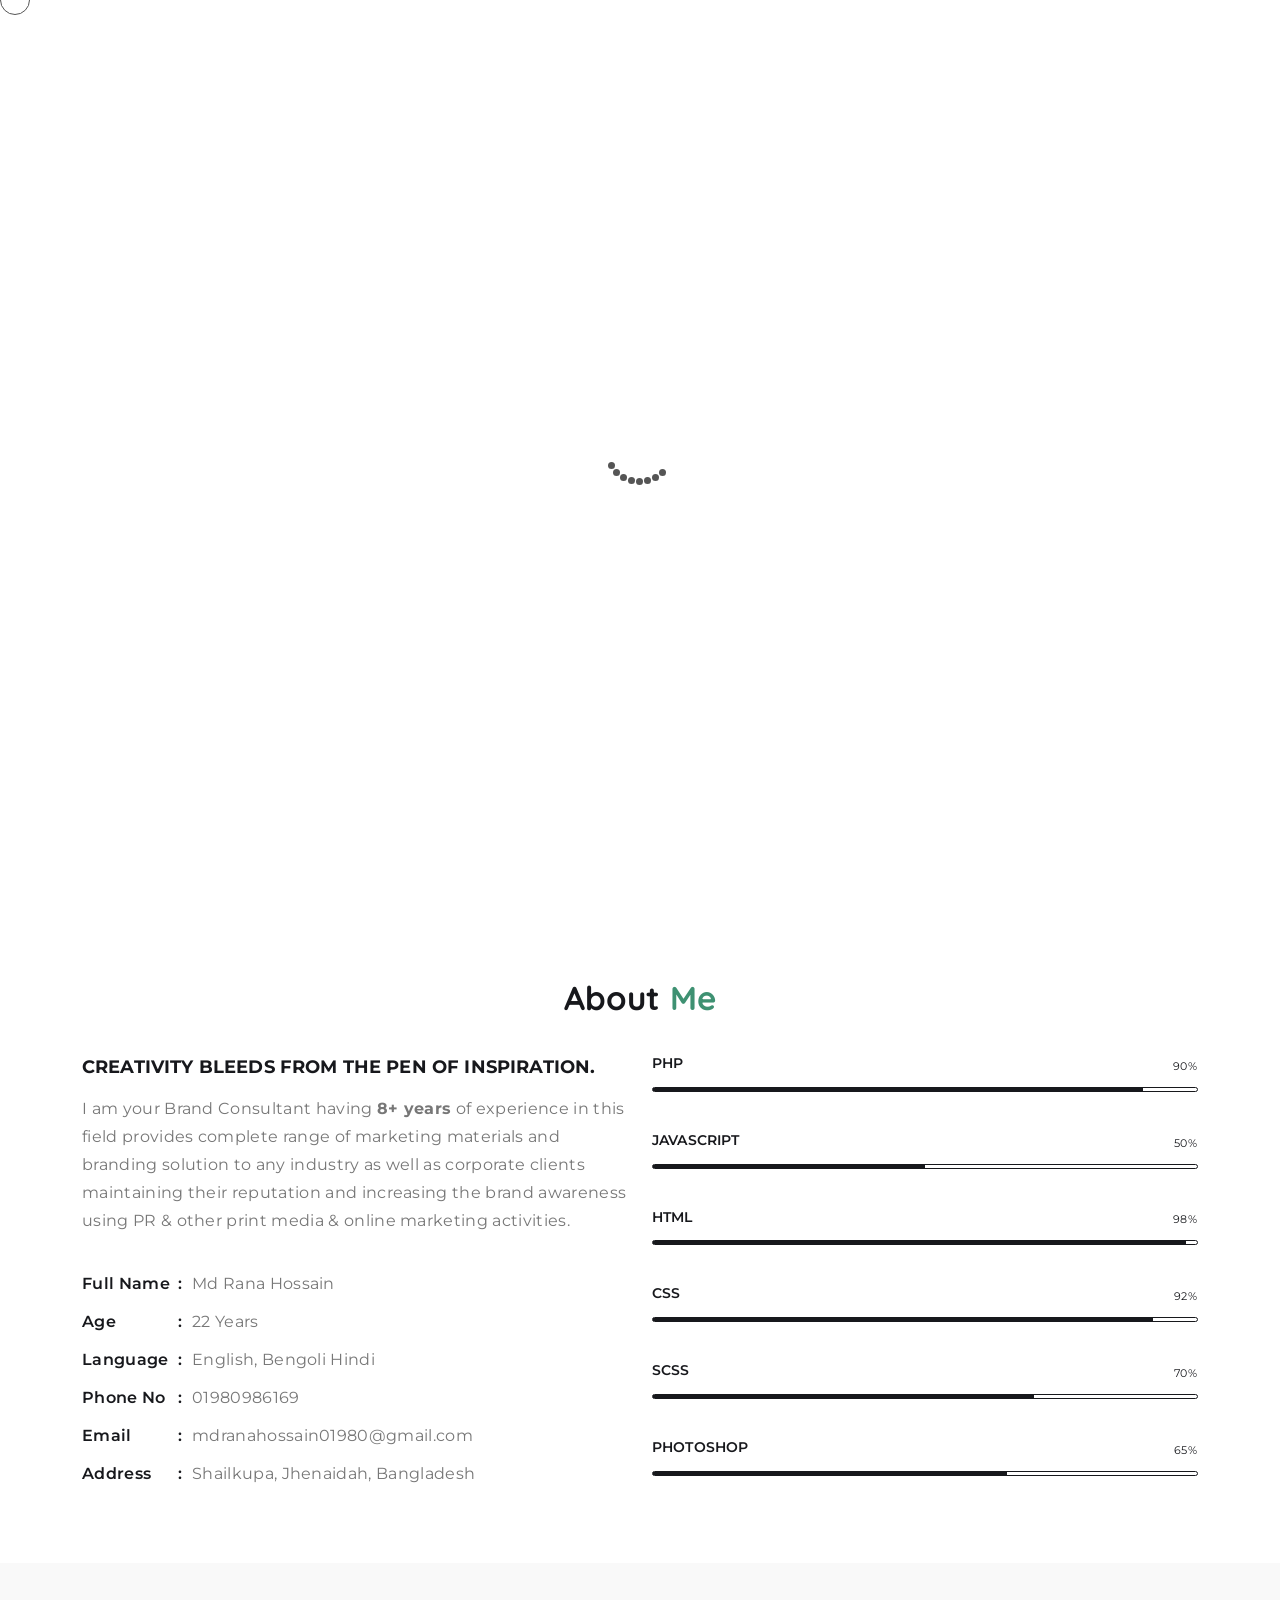
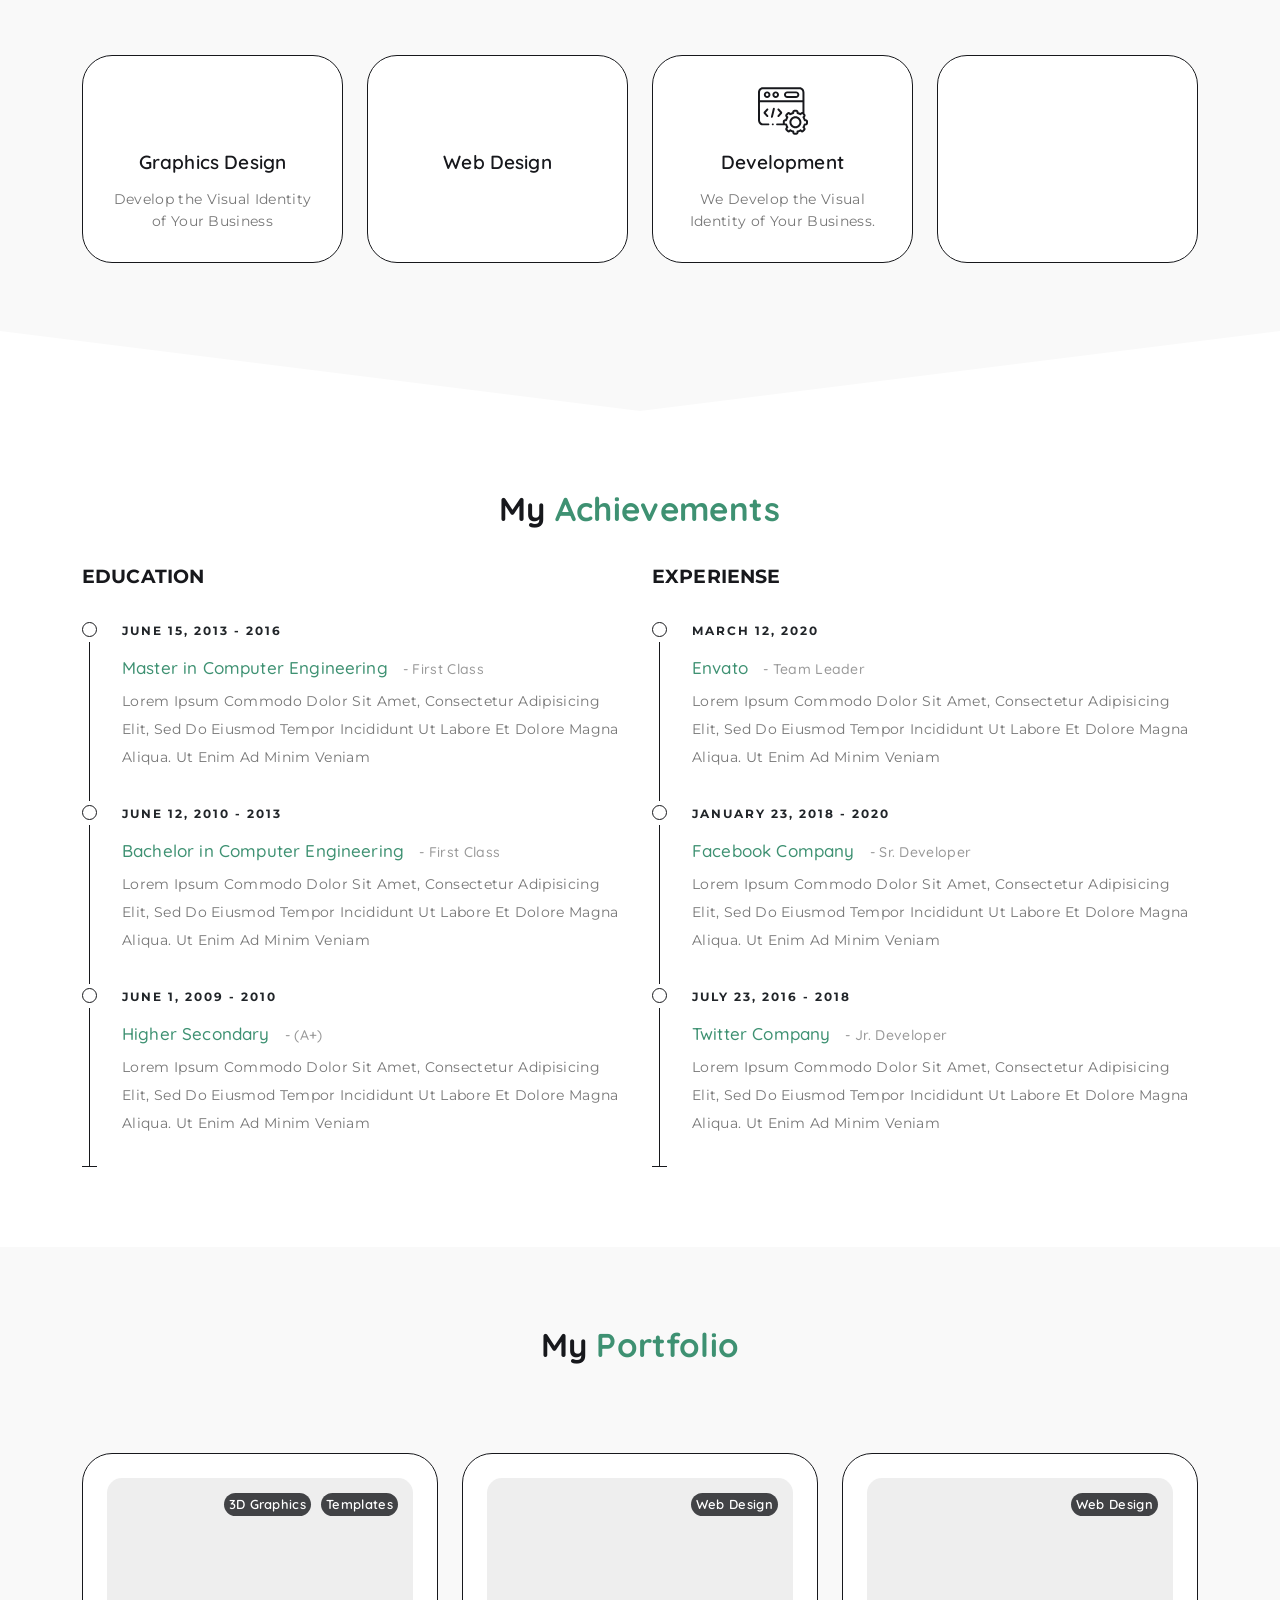
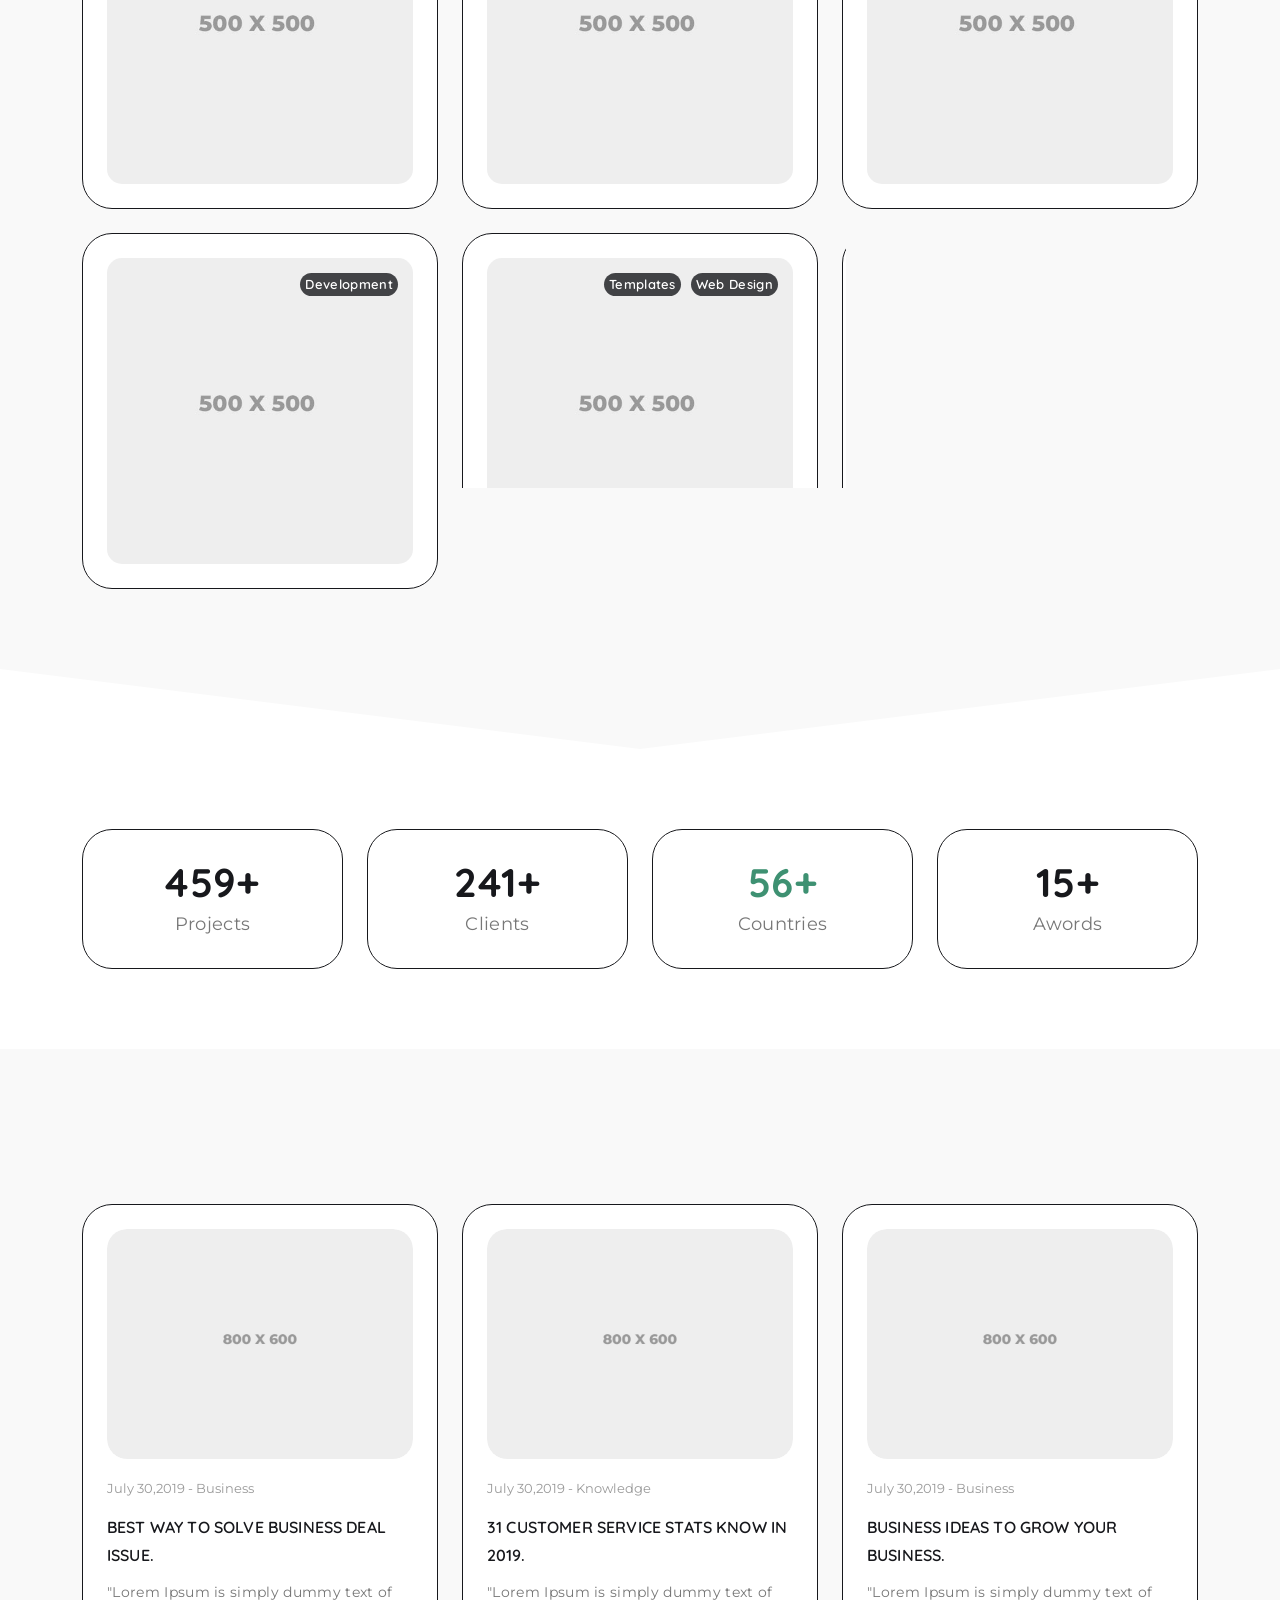
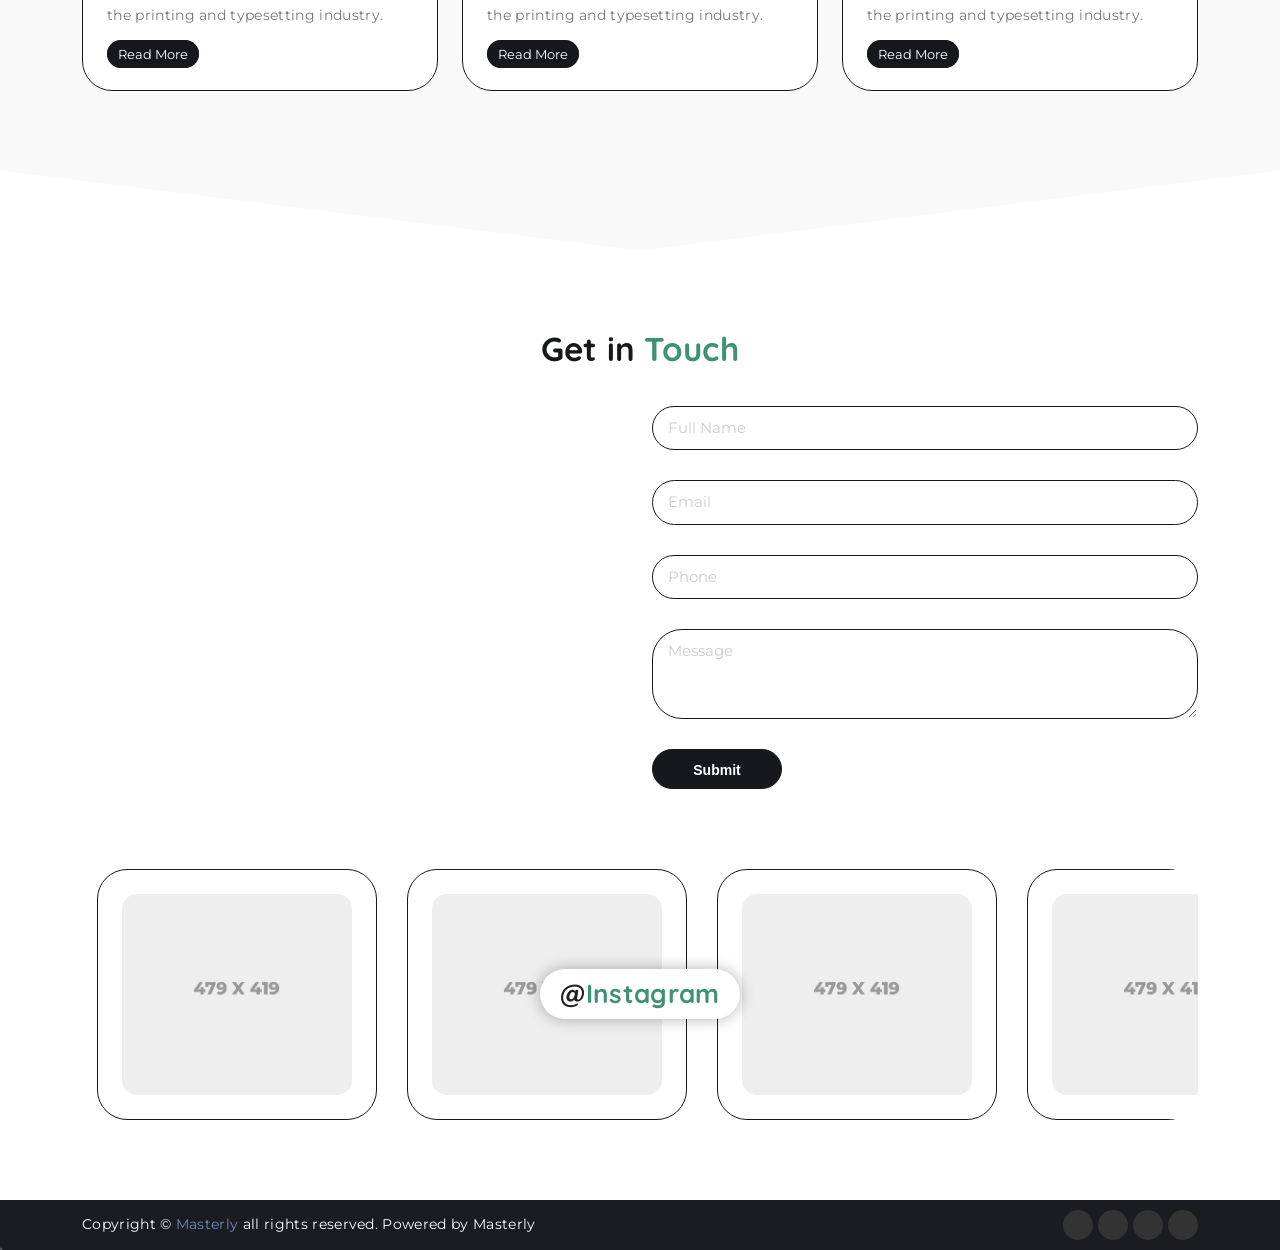
==== commit 544677a2: "protfolio websitec" ====
--- a/index.html
+++ b/index.html
@@ -92,12 +92,12 @@
                 <div class="ms-row">
                     <div class="profile-img" data-aos="fade-up" data-aos-duration="4000">
                         <div class="profile-detail">
-                            <img src="assets/img/profile.png" class="profile" alt="profile">
+                            <img src="assets/img/profile.png.jpg" class="profile" alt="profile">
                         </div>
                     </div>
                     <div class="ms-detail" data-aos="fade-up" data-aos-duration="2000">
                         <div class="info">
-                            <h1>My Self <span>Maria Ilvor</span></h1>
+                            <h1>My Self <span>Rana Hossain</span></h1>
                             <h2><span>-</span>I'm a Web Developer</h2>
                             <p>The goal isn't to build a website. The goal is to build your business. With Creative, flexible and affordable website design and development.</p>
                             <a class="custom-btn ms-btn m-r-5px" href="javascript:void(0)">Download CV</a>
@@ -125,12 +125,12 @@
                         <p class="ms-text">I am your Brand Consultant having <b>8+ years</b> of experience in this field provides complete range of marketing materials and branding solution to any industry as well as corporate clients maintaining their reputation and increasing the brand awareness using PR & other print media & online marketing activities.</p>
                         <div class="ms-about-info">
                             <ul class="m-r-30">
-                                <li><span class="title">Full Name<b>:</b></span>Maria Martin Ilvor</li>
-                                <li><span class="title">Age<b>:</b></span>30 Years</li>
-                                <li><span class="title">Language<b>:</b></span>English, Hindi, Gujarati</li>
-                                <li><span class="title">Phone No<b>:</b></span>+00 9876543210</li>
-                                <li><span class="title">Email<b>:</b></span>mail.example@gmail.com</li>
-                                <li><span class="title">Address<b>:</b></span><span>Ruami Mello Moraes, - Salvador - MA, 40352, Brazil.</span></li>
+                                <li><span class="title">Full Name<b>:</b></span>Md Rana Hossain</li>
+                                <li><span class="title">Age<b>:</b></span>22 Years</li>
+                                <li><span class="title">Language<b>:</b></span>English, Bengoli Hindi</li>
+                                <li><span class="title">Phone No<b>:</b></span>01980986169</li>
+                                <li><span class="title">Email<b>:</b></span>mdranahossain01980@gmail.com</li>
+                                <li><span class="title">Address<b>:</b></span><span>Shailkupa, Jhenaidah, Bangladesh</span></li>
                             </ul>
                         </div>
                     </div>
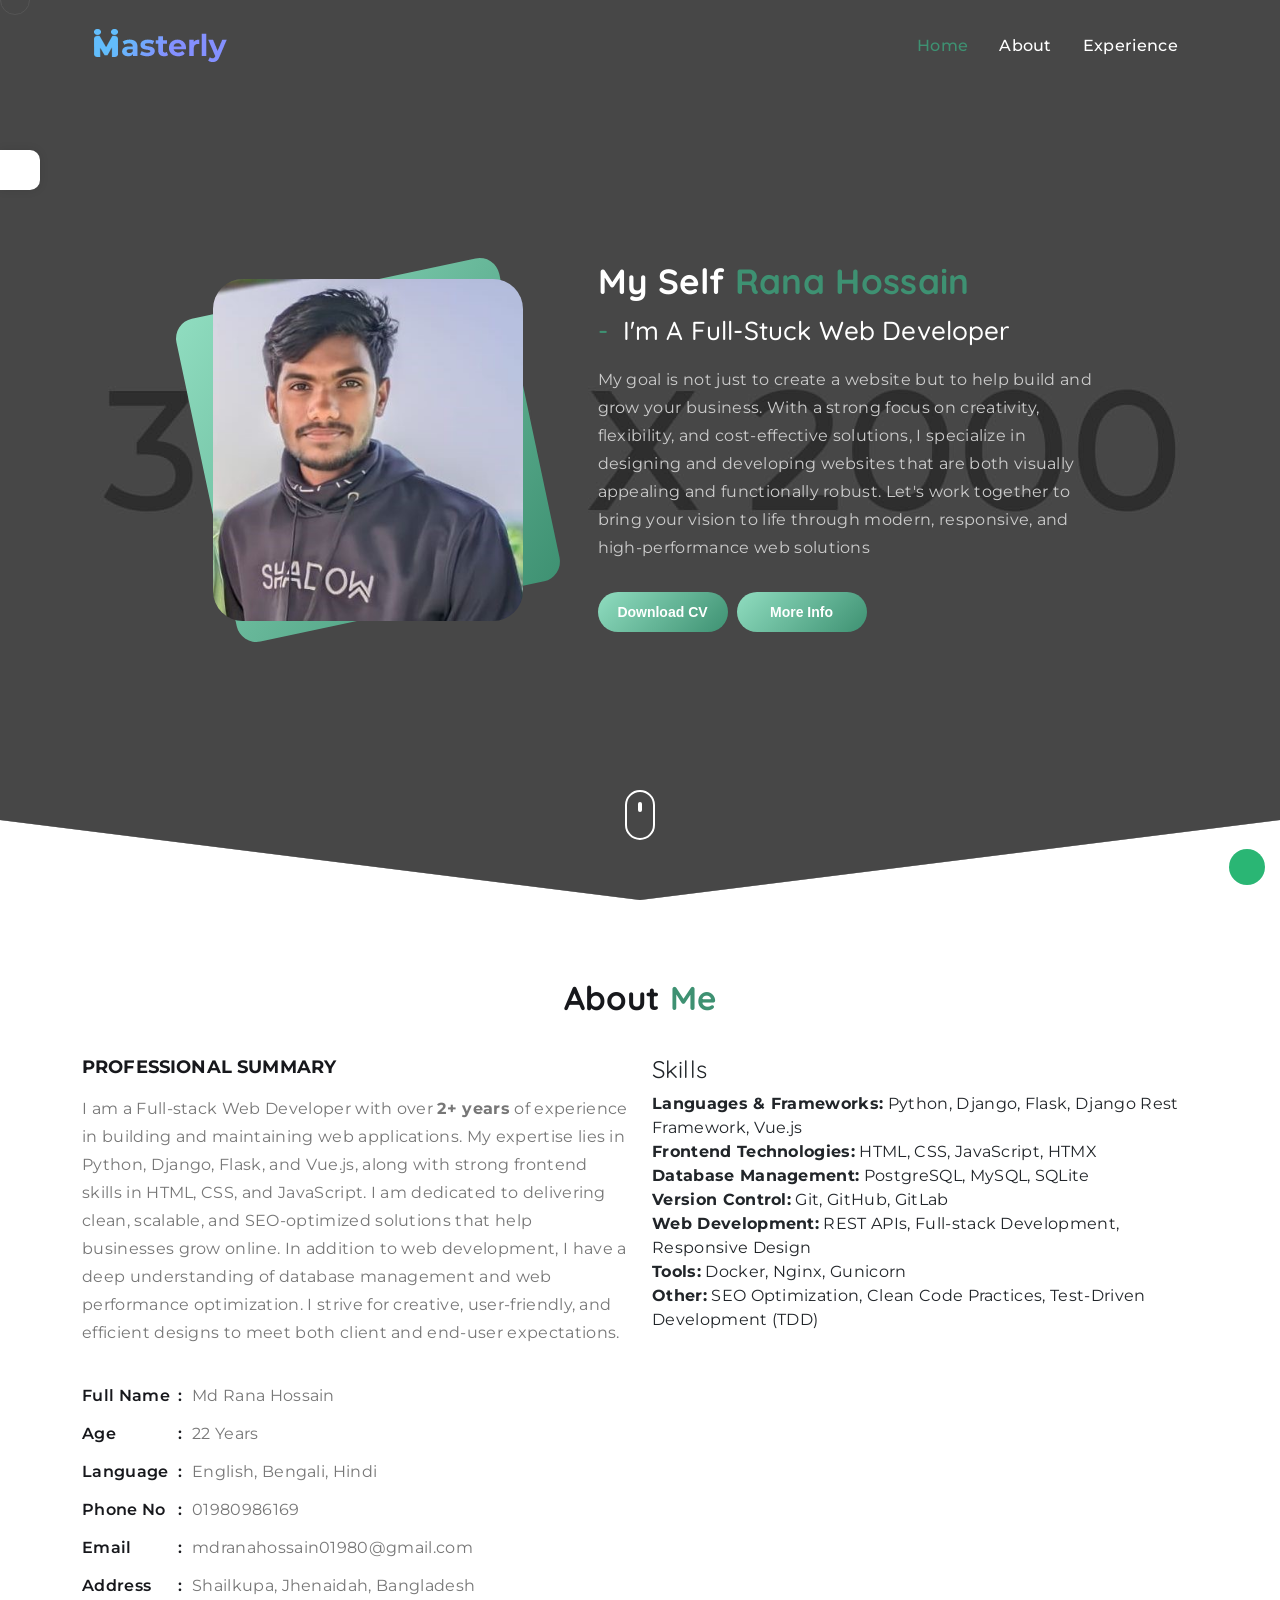
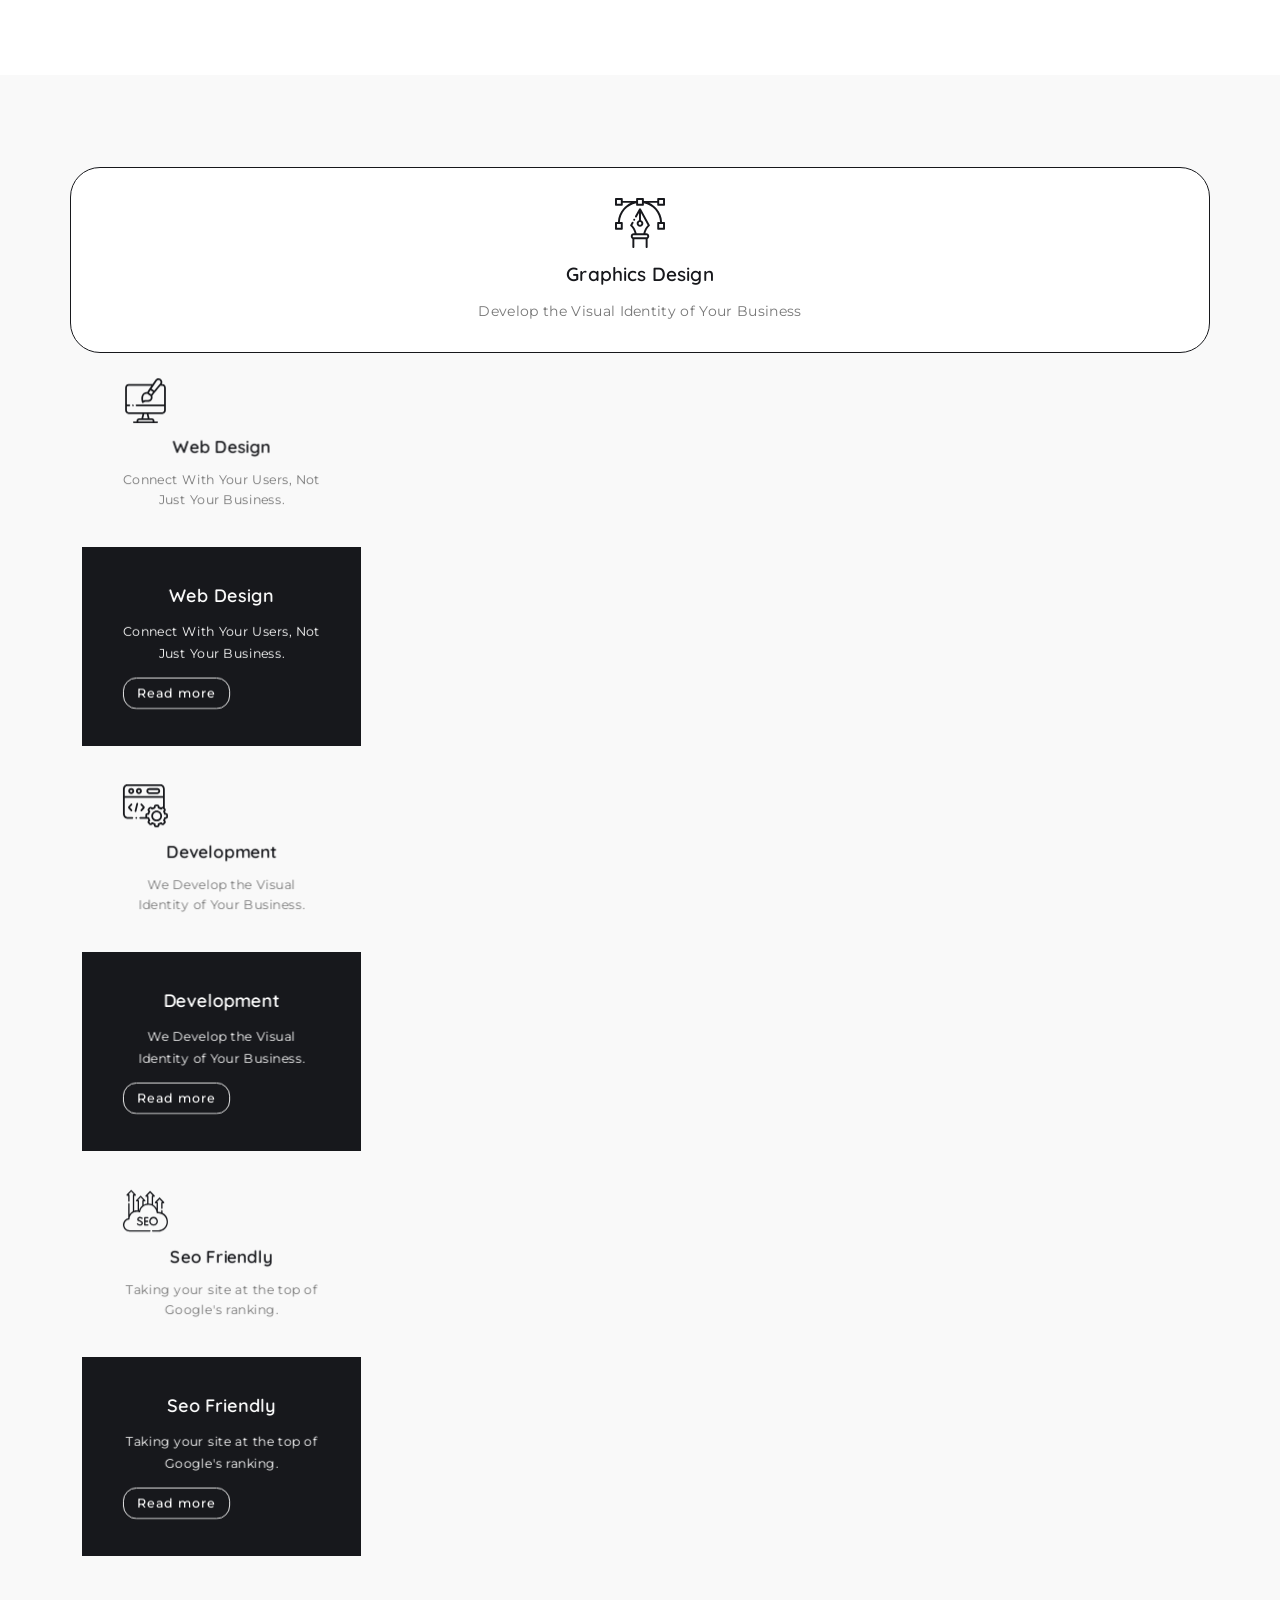
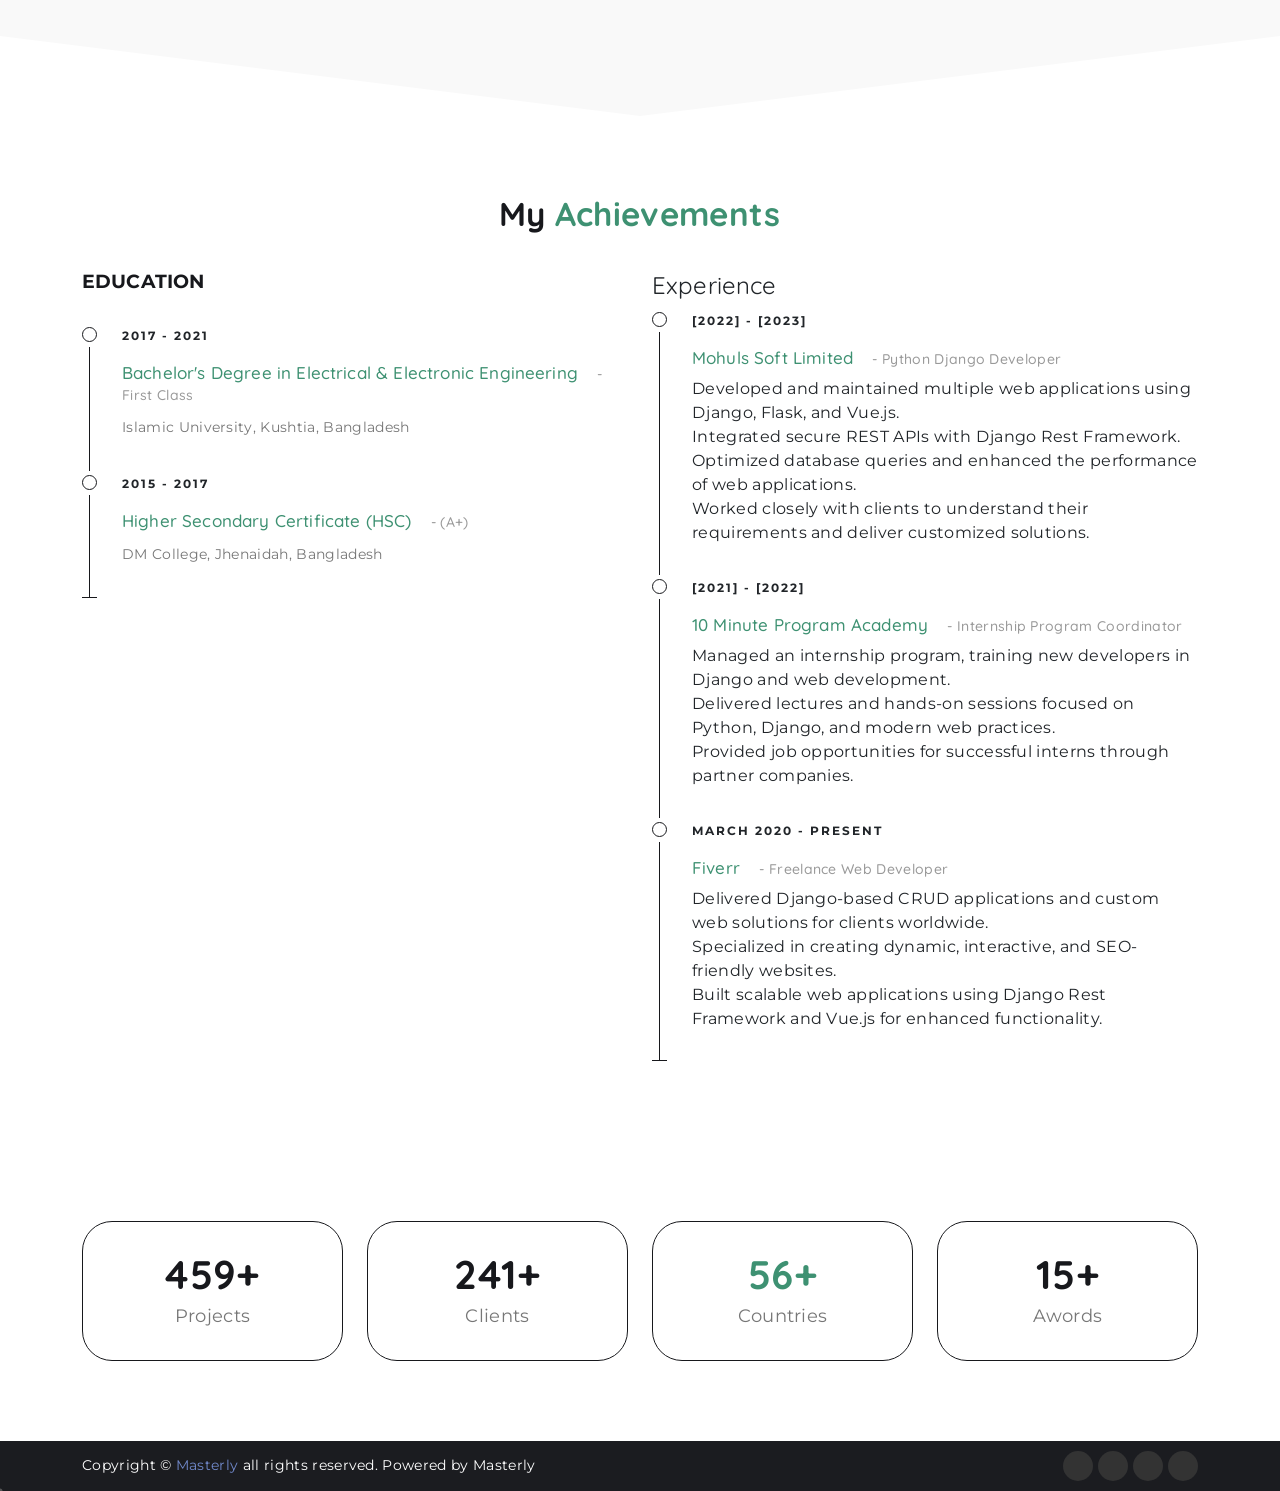
==== commit 521702ed: "protfolio websitecs" ====
--- a/index.html
+++ b/index.html
@@ -1,11 +1,3 @@
-
-<!--========================================================= 
-Item Name: Masterly - Personal Portfolio One Page HTML Template.
-Author: ashishmaraviya
-Version: 2
-Copyright 2023
-Author URI: https://themeforest.net/user/ashishmaraviya
-============================================================-->
 <!DOCTYPE html>
 <html lang="en">
 
@@ -41,11 +33,11 @@
 <body class="body-bg">
  
     <!-- Loader -->
-    <div id="ms-overlay">
+    <!-- <div id="ms-overlay">
         <div class="ms-roller">
             <div></div><div></div><div></div><div></div><div></div><div></div><div></div><div></div>
         </div>
-    </div>
+    </div> -->
 
     <!-- Header section -->
     <header class="ms-static">
@@ -67,16 +59,6 @@
                   </li>
                   <li class="nav-item">
                     <a class="nav-link ms-nav" href="#experience">Experience</a>
-                  </li>
-                  <li class="nav-item">
-                    <a class="nav-link ms-nav" href="#portfolio">Portfolio</a>
-                  </li>
-                  <li class="nav-item">
-                    <a class="nav-link ms-nav" href="#news">News</a>
-                  </li>
-                  <li class="nav-item">
-                    <a class="nav-link ms-nav" href="#contact">Contact Us</a>
-                  </li>
                 </ul>
               </div>
             </div>
@@ -98,8 +80,11 @@
                     <div class="ms-detail" data-aos="fade-up" data-aos-duration="2000">
                         <div class="info">
                             <h1>My Self <span>Rana Hossain</span></h1>
-                            <h2><span>-</span>I'm a Web Developer</h2>
-                            <p>The goal isn't to build a website. The goal is to build your business. With Creative, flexible and affordable website design and development.</p>
+                            <h2><span>-</span>I'm a Full-stuck Web Developer</h2>
+                            <p>My goal is not just to create a website but to help build and grow your business.
+                                With a strong focus on creativity, flexibility, and cost-effective solutions,
+                                I specialize in designing and developing websites that are both visually appealing and functionally robust.
+                                Let's work together to bring your vision to life through modern, responsive, and high-performance web solutions</p>
                             <a class="custom-btn ms-btn m-r-5px" href="javascript:void(0)">Download CV</a>
                             <a class="custom-btn ms-btn-1 nav-about" href="javascript:void(0)">More Info</a>
                         </div>
@@ -112,6 +97,7 @@
     <!-- Home section End -->
 
     <!-- About section -->
+    
     <section id="about" class="ms-about-section ms-section padding-tb-80 body-bg">
         <div class="container">
             <div class="row">
@@ -121,13 +107,17 @@
                 </div>
                 <div class="col-lg-6">
                     <div class="ms-about-detail">
-                        <h4>Creativity bleeds from the pen of inspiration.</h4>
-                        <p class="ms-text">I am your Brand Consultant having <b>8+ years</b> of experience in this field provides complete range of marketing materials and branding solution to any industry as well as corporate clients maintaining their reputation and increasing the brand awareness using PR & other print media & online marketing activities.</p>
+                        <h4>Professional Summary</h4>
+                        <p class="ms-text">
+                            I am a Full-stack Web Developer with over <b>2+ years</b> of experience in building and maintaining web applications. My expertise lies in Python, Django, Flask, and Vue.js, along with strong frontend skills in HTML, CSS, and JavaScript. 
+                            I am dedicated to delivering clean, scalable, and SEO-optimized solutions that help businesses grow online. In addition to web development, I have a deep understanding of database management and web performance optimization.
+                            I strive for creative, user-friendly, and efficient designs to meet both client and end-user expectations.
+                        </p>
                         <div class="ms-about-info">
                             <ul class="m-r-30">
                                 <li><span class="title">Full Name<b>:</b></span>Md Rana Hossain</li>
                                 <li><span class="title">Age<b>:</b></span>22 Years</li>
-                                <li><span class="title">Language<b>:</b></span>English, Bengoli Hindi</li>
+                                <li><span class="title">Language<b>:</b></span>English, Bengali, Hindi</li>
                                 <li><span class="title">Phone No<b>:</b></span>01980986169</li>
                                 <li><span class="title">Email<b>:</b></span>mdranahossain01980@gmail.com</li>
                                 <li><span class="title">Address<b>:</b></span><span>Shailkupa, Jhenaidah, Bangladesh</span></li>
@@ -136,49 +126,23 @@
                     </div>
                 </div>
                 <div class="col-lg-6">
-                    <div class="ms-skill-progress">
-                        <h5>PHP</h5>
-                        <div class="progress" data-percent="90%">
-                            <div class="progress-done progress-done-php" role="progressbar">
-                                <span>90%</span>
-                            </div>
-                        </div>
-                        <h5>JAVASCRIPT</h5>
-                        <div class="progress" data-percent="50%">
-                            <div class="progress-done progress-done-js" role="progressbar">
-                                <span>50%</span>
-                            </div>
-                        </div>
-                        <h5>HTML</h5>
-                        <div class="progress" data-percent="98%">
-                            <div class="progress-done progress-done-html" role="progressbar">
-                                <span>98%</span>
-                            </div>
-                        </div>
-                        <h5>CSS</h5>
-                        <div class="progress" data-percent="92%">
-                            <div class="progress-done progress-done-css" role="progressbar">
-                                <span>92%</span>
-                            </div>
-                        </div>
-                        <h5>SCSS</h5>
-                        <div class="progress" data-percent="70%">
-                            <div class="progress-done progress-done-scss" role="progressbar">
-                                <span>70%</span>
-                            </div>
-                        </div>
-                        <h5>Photoshop</h5>
-                        <div class="progress" data-percent="65%">
-                            <div class="progress-done progress-done-ps" role="progressbar">
-                                <span>65%</span>
-                            </div>
-                        </div>
+                    <div class="ms-skill-info">
+                        <h4>Skills</h4>
+                        <ul>
+                            <li><strong>Languages & Frameworks:</strong> Python, Django, Flask, Django Rest Framework, Vue.js</li>
+                            <li><strong>Frontend Technologies:</strong> HTML, CSS, JavaScript, HTMX</li>
+                            <li><strong>Database Management:</strong> PostgreSQL, MySQL, SQLite</li>
+                            <li><strong>Version Control:</strong> Git, GitHub, GitLab</li>
+                            <li><strong>Web Development:</strong> REST APIs, Full-stack Development, Responsive Design</li>
+                            <li><strong>Tools:</strong> Docker, Nginx, Gunicorn</li>
+                            <li><strong>Other:</strong> SEO Optimization, Clean Code Practices, Test-Driven Development (TDD)</li>
+                        </ul>
                     </div>
                 </div>
             </div>            
         </div>
     </section>
-    <!-- About section End -->
+    
 
     <!-- Start service section -->
     <section id="service" class="ms-service-section ms-section padding-tb-80 bg-shape">
@@ -188,7 +152,7 @@
                 <span class="ligh-title">service</span>
             </div>
             <div class="row service-box m-b-minus-24px">
-                <div class="col-lg-3 col-md-6 col-xs-12" data-aos="fade-up" data-aos-duration="2000" data-aos-delay="200">
+               
                     <div class="flipper">
                         <div class="main-box">
                             <div class="box-front height-300 white-bg">
@@ -208,7 +172,7 @@
                             </div>
                         </div>
                     </div>
-                </div>
+                </div> 
                 <div class="col-lg-3 col-md-6 col-xs-12" data-aos="fade-up" data-aos-duration="2000" data-aos-delay="300">
                     <div class="flipper">
                         <div class="main-box">
@@ -288,202 +252,96 @@
                     <div class="education ms-box" data-aos="fade-up" data-aos-duration="2000" data-aos-delay="400">
                         <h4>Education</h4>
                         <ul class="timeline">
+                            <!-- Education 1: Degree in EEE -->
+                            <li class="timeline-item" data-aos="fade-up" data-aos-duration="2000" data-aos-delay="600">
+                                <div class="timeline-info">
+                                    <span>2017 - 2021</span>
+                                </div>
+                                <div class="timeline-marker"></div>
+                                <div class="timeline-content">
+                                    <h5 class="timeline-title">Bachelor's Degree in Electrical & Electronic Engineering<span class="sub"> - First Class</span></h5>
+                                    <p>Islamic University, Kushtia, Bangladesh</p>
+                                </div>
+                            </li>
+                
+                            <!-- Education 2: Secondary Education -->
+                            <li class="timeline-item" data-aos="fade-up" data-aos-duration="2000" data-aos-delay="800">
+                                <div class="timeline-info">
+                                    <span>2015 - 2017</span>
+                                </div>
+                                <div class="timeline-marker"></div>
+                                <div class="timeline-content">
+                                    <h5 class="timeline-title">Higher Secondary Certificate (HSC)<span class="sub"> - (A+)</span></h5>
+                                    <p>DM College, Jhenaidah, Bangladesh</p>
+                                </div>
+                            </li>
+                        </ul>
+                    </div>
+                </div>
+                
+                <div class="col-lg-6 col-md-12 col-sm-12">
+                    <div class="experience ms-box" data-aos="fade-up" data-aos-duration="2000" data-aos-delay="300">
+                        <h4>Experience</h4>
+                        <ul class="timeline">
+                            <!-- Experience 1: Python Django Developer -->
                             <li class="timeline-item" data-aos="fade-up" data-aos-duration="2000" data-aos-delay="400">
                                 <div class="timeline-info">
-                                    <span>June 15, 2013 - 2016</span>
+                                    <span>[2022] - [2023]</span>
                                 </div>
                                 <div class="timeline-marker"></div>
                                 <div class="timeline-content">
-                                    <h5 class="timeline-title">Master in Computer Engineering<span class="sub">- First Class</span></h5>
-                                    <p>Lorem Ipsum Commodo Dolor Sit Amet, Consectetur Adipisicing Elit, Sed Do Eiusmod Tempor Incididunt Ut Labore Et Dolore Magna Aliqua. Ut Enim Ad Minim Veniam</p>
+                                    <h5 class="timeline-title">Mohuls Soft Limited<span class="sub"> - Python Django Developer</span></h5>
+                                    <ul>
+                                        <li>Developed and maintained multiple web applications using Django, Flask, and Vue.js.</li>
+                                        <li>Integrated secure REST APIs with Django Rest Framework.</li>
+                                        <li>Optimized database queries and enhanced the performance of web applications.</li>
+                                        <li>Worked closely with clients to understand their requirements and deliver customized solutions.</li>
+                                    </ul>
                                 </div>
                             </li>
+                
+                            <!-- Experience 2: Internship Program Coordinator -->
+                            <li class="timeline-item" data-aos="fade-up" data-aos-duration="2000" data-aos-delay="500">
+                                <div class="timeline-info">
+                                    <span>[2021] - [2022]</span>
+                                </div>
+                                <div class="timeline-marker"></div>
+                                <div class="timeline-content">
+                                    <h5 class="timeline-title">10 Minute Program Academy<span class="sub"> - Internship Program Coordinator</span></h5>
+                                    <ul>
+                                        <li>Managed an internship program, training new developers in Django and web development.</li>
+                                        <li>Delivered lectures and hands-on sessions focused on Python, Django, and modern web practices.</li>
+                                        <li>Provided job opportunities for successful interns through partner companies.</li>
+                                    </ul>
+                                </div>
+                            </li>
+                
+                            <!-- Experience 3: Freelance Web Developer -->
                             <li class="timeline-item" data-aos="fade-up" data-aos-duration="2000" data-aos-delay="600">
                                 <div class="timeline-info">
-                                    <span>June 12, 2010 - 2013</span>
+                                    <span>March 2020 - Present</span>
                                 </div>
                                 <div class="timeline-marker"></div>
                                 <div class="timeline-content">
-                                    <h5 class="timeline-title">Bachelor in Computer Engineering<span class="sub">- First Class</span></h5>
-                                    <p>Lorem Ipsum Commodo Dolor Sit Amet, Consectetur Adipisicing Elit, Sed Do Eiusmod Tempor Incididunt Ut Labore Et Dolore Magna Aliqua. Ut Enim Ad Minim Veniam</p>
-                                </div>
-                            </li>
-                            <li class="timeline-item" data-aos="fade-up" data-aos-duration="2000" data-aos-delay="800">
-                                <div class="timeline-info">
-                                    <span>June 1, 2009 - 2010</span>
-                                </div>
-                                <div class="timeline-marker"></div>
-                                <div class="timeline-content">
-                                    <h5 class="timeline-title">Higher Secondary<span class="sub">- (A+)</span></h5>
-                                    <p>Lorem Ipsum Commodo Dolor Sit Amet, Consectetur Adipisicing Elit, Sed Do Eiusmod Tempor Incididunt Ut Labore Et Dolore Magna Aliqua. Ut Enim Ad Minim Veniam</p>
+                                    <h5 class="timeline-title">Fiverr<span class="sub"> - Freelance Web Developer</span></h5>
+                                    <ul>
+                                        <li>Delivered Django-based CRUD applications and custom web solutions for clients worldwide.</li>
+                                        <li>Specialized in creating dynamic, interactive, and SEO-friendly websites.</li>
+                                        <li>Built scalable web applications using Django Rest Framework and Vue.js for enhanced functionality.</li>
+                                    </ul>
                                 </div>
                             </li>
                         </ul>
-                        
-                    </div>
-                </div>
-                <div class="col-lg-6 col-md-12 col-sm-12">
-                    <div class="experiense ms-box" data-aos="fade-up" data-aos-duration="2000" data-aos-delay="300">
-                        <h4>Experiense</h4>
-                        <ul class="timeline">
-                            <li class="timeline-item" data-aos="fade-up" data-aos-duration="2000" data-aos-delay="400">
-                                <div class="timeline-info">
-                                    <span>March 12, 2020</span>
-                                </div>
-                                <div class="timeline-marker"></div>
-                                <div class="timeline-content">
-                                    <h5 class="timeline-title">Envato<span class="sub">- Team Leader</span></h5>
-                                    <p>Lorem Ipsum Commodo Dolor Sit Amet, Consectetur Adipisicing Elit, Sed Do Eiusmod Tempor Incididunt Ut Labore Et Dolore Magna Aliqua. Ut Enim Ad Minim Veniam</p>
-                                </div>
-                            </li>
-                            <li class="timeline-item" data-aos="fade-up" data-aos-duration="2000" data-aos-delay="600">
-                                <div class="timeline-info">
-                                    <span>January 23, 2018 - 2020</span>
-                                </div>
-                                <div class="timeline-marker"></div>
-                                <div class="timeline-content">
-                                    <h5 class="timeline-title">Facebook Company<span class="sub">- Sr. Developer</span></h5>
-                                    <p>Lorem Ipsum Commodo Dolor Sit Amet, Consectetur Adipisicing Elit, Sed Do Eiusmod Tempor Incididunt Ut Labore Et Dolore Magna Aliqua. Ut Enim Ad Minim Veniam</p>
-                                </div>
-                            </li>
-                            <li class="timeline-item" data-aos="fade-up" data-aos-duration="2000" data-aos-delay="800">
-                                <div class="timeline-info">
-                                    <span>July 23, 2016 - 2018</span>
-                                </div>
-                                <div class="timeline-marker"></div>
-                                <div class="timeline-content">
-                                    <h5 class="timeline-title">Twitter Company<span class="sub">- Jr. Developer</span></h5>
-                                    <p>Lorem Ipsum Commodo Dolor Sit Amet, Consectetur Adipisicing Elit, Sed Do Eiusmod Tempor Incididunt Ut Labore Et Dolore Magna Aliqua. Ut Enim Ad Minim Veniam</p>
-                                </div>
-                            </li>
-                        </ul>
-                    </div>
-                </div>
+                    </div>
+                </div>
+                
             </div>
             
         </div>
     </section>
     <!-- End Experience & Education Section -->
 
-    <!-- Start Portfolio Section -->
-    <section id="portfolio" class="ms-portfolio-section ms-section portfolio padding-tb-80 bg-shape">
-        <div class="container">
-            <div class="section-title p-b-15" data-aos="fade-up" data-aos-duration="2000" data-aos-delay="300">
-                <h2>My <span>Portfolio</span></h2>
-                <span class="ligh-title">Portfolio</span>
-            </div>
-            <div class="row m-b-minus-24px">
-                <div class="portfolio-content">
-                    <div>
-                        <div class="row">
-                            <div class="col-sm-12" data-aos="fade-up" data-aos-duration="2000" data-aos-delay="400">
-                                <div class="portfolio-tabs">
-                                    <ul>
-                                        <li class="filter" data-filter="all">ALL</li>
-                                        <li class="filter" data-filter=".design">DESIGN</li>
-                                        <li class="filter" data-filter=".development">DEVELOPMENT</li>
-                                        <li class="filter" data-filter=".graphics">GRAPHICS</li>
-                                        <li class="filter" data-filter=".templates">Templates</li>
-                                    </ul>
-                                </div>
-                            </div>
-                            <div class="col-md-12 col-sm-12" data-aos="fade-up" data-aos-duration="2000" data-aos-delay="600">
-                                <div class="portfolio-content-items">
-                                    <div class="row">
-                                        <div class="col-lg-4 col-md-6 col-xs-12 mix graphics templates">
-                                            <div class="hovereffect">
-                                                <div class="portfolio-img">
-                                                    <img src="assets/img/portfolio/11.jpg" alt="graphics">
-                                                    <h3><span>3D Graphics</span><span>Templates</span></h3>
-                                                </div>
-                                                <div class="overlay">
-                                                    <div class="overlay-info">
-                                                        <a class="info" href="#"><i class="fa fa-link" aria-hidden="true"></i></a>
-                                                        <a class="info" data-fancybox="gallery" href="assets/img/portfolio/1.jpg"><i class="fa fa-search" aria-hidden="true"></i></a>
-                                                    </div>
-                                                </div>
-                                            </div>
-                                        </div>
-                                        <div class="col-lg-4 col-md-6 col-xs-12 mix design">
-                                            <div class="hovereffect">
-                                                <div class="portfolio-img">
-                                                    <img src="assets/img/portfolio/22.jpg" alt="design">
-                                                    <h3><span>Web Design</span></h3>
-                                                </div>
-                                                <div class="overlay">
-                                                    <div class="overlay-info">
-                                                        <a class="info" href="#"><i class="fa fa-link" aria-hidden="true"></i></a>
-                                                        <a class="info" data-fancybox="gallery" href="assets/img/portfolio/2.jpg"><i class="fa fa-search" aria-hidden="true"></i></a>
-                                                    </div>
-                                                </div>
-                                            </div>
-                                        </div>
-                                        <div class="col-lg-4 col-md-6 col-xs-12 mix design">
-                                            <div class="hovereffect">
-                                                <div class="portfolio-img">
-                                                    <img src="assets/img/portfolio/33.jpg" alt="design">
-                                                    <h3><span>Web Design</span></h3>
-                                                </div>
-                                                <div class="overlay">
-                                                    <div class="overlay-info">
-                                                        <a class="info" href="#"><i class="fa fa-link" aria-hidden="true"></i></a>
-                                                        <a class="info" data-fancybox="gallery" href="assets/img/portfolio/3.jpg"><i class="fa fa-search" aria-hidden="true"></i></a>
-                                                    </div>
-                                                </div>
-                                            </div>
-                                        </div>
-                                        <div class="col-lg-4 col-md-6 col-xs-12 mix development">
-                                            <div class="hovereffect">
-                                                <div class="portfolio-img">
-                                                    <img src="assets/img/portfolio/44.jpg" alt="development">
-                                                    <h3><span>Development</span></h3>
-                                                </div>
-                                                <div class="overlay">
-                                                    <div class="overlay-info">
-                                                        <a class="info" href="#"><i class="fa fa-link" aria-hidden="true"></i></a>
-                                                        <a class="info" data-fancybox="gallery" href="assets/img/portfolio/4.jpg"><i class="fa fa-search" aria-hidden="true"></i></a>
-                                                    </div>
-                                                </div>
-                                            </div>
-                                        </div>
-                                        <div class="col-lg-4 col-md-6 col-xs-12 mix templates design">
-                                            <div class="hovereffect">
-                                                <div class="portfolio-img">
-                                                    <img src="assets/img/portfolio/55.jpg" alt="templates">
-                                                    <h3><span>Templates</span><span>Web Design</span></h3>
-                                                </div>
-                                                <div class="overlay">
-                                                    <div class="overlay-info">
-                                                        <a class="info" href="#"><i class="fa fa-link" aria-hidden="true"></i></a>
-                                                        <a class="info" data-fancybox="gallery" href="assets/img/portfolio/5.jpg"><i class="fa fa-search" aria-hidden="true"></i></a>
-                                                    </div>
-                                                </div>
-                                            </div>
-                                        </div>
-                                        <div class="col-lg-4 col-md-6 col-xs-12 mix development graphics">
-                                            <div class="hovereffect">
-                                                <div class="portfolio-img">
-                                                    <img src="assets/img/portfolio/66.jpg" alt="development">
-                                                    <h3><span>Development</span><span>3D Graphics</span></h3>
-                                                </div>
-                                                <div class="overlay">
-                                                    <div class="overlay-info">
-                                                        <a class="info" href="#"><i class="fa fa-link" aria-hidden="true"></i></a>
-                                                        <a class="info" data-fancybox="gallery" href="assets/img/portfolio/6.jpg"><i class="fa fa-search" aria-hidden="true"></i></a>
-                                                    </div>
-                                                </div>
-                                            </div>
-                                        </div>
-                                    </div>
-                                </div>
-                            </div>
-                        </div>
-                    </div>
-                </div>
-            </div>
-        </div>
-    </section>
-    <!-- End Portfolio Section -->
+   
 
     <!-- Start Counter Section -->
     <section id="counters" class="ms-counter-section ms-section padding-tb-80 body-bg">
@@ -521,222 +379,7 @@
         </div>
     </section>
     <!-- End Counter Section -->
-
-    <!-- Start News Section -->
-    <section id="news" class="ms-news-section ms-section padding-tb-80 bg-shape">
-        <div class="container">
-            <div class="section-title" data-aos="fade-up" data-aos-duration="2000" data-aos-delay="200">
-                <h2>Latest <span>News</span></h2>
-                <span class="ligh-title">News</span>
-            </div>
-            <div class="row m-b-minus-24px" data-aos="fade-up" data-aos-duration="2000" data-aos-delay="300">
-                <div class="owl-carousel news-carousel">
-                    <div class="ms-item">
-                        <div class="news-info">
-                            <figure class="news-img"><a href="#"><img src="assets/img/news/1.jpg" alt="news imag"></a>
-                            </figure>
-                            <div class="detail">
-                                <label>July 30,2019 - <a href="#">Marketing</a></label>
-                                <h3><a href="#">Marketing Guide: 5 Steps to Success.</a></h3>
-                                <p class="text-length">"Lorem Ipsum is simply dummy text of the printing and typesetting industry.</p>
-                                <div class="more-info">
-                                    <a href="#">Read More<span></span></a>
-                                </div>
-                            </div>
-                        </div>
-                    </div>
-                    <div class="ms-item">
-                        <div class="news-info">
-                            <figure class="news-img"><a href="#"><img src="assets/img/news/2.jpg" alt="news imag"></a>
-                            </figure>
-                            <div class="detail">
-                                <label>July 30,2019 - <a href="#">Business</a></label>
-                                <h3><a href="#">Best way to solve business deal issue.</a></h3>
-                                <p class="text-length">"Lorem Ipsum is simply dummy text of the printing and typesetting industry.</p>
-                                <div class="more-info">
-                                    <a href="#">Read More<span></span></a>
-                                </div>
-                            </div>
-                        </div>
-                    </div>
-                    <div class="ms-item">
-                        <div class="news-info">
-                            <figure class="news-img"><a href="#"><img src="assets/img/news/3.jpg" alt="news imag"></a>
-                            </figure>
-                            <div class="detail">
-                                <label>July 30,2019 - <a href="#">Knowledge</a></label>
-                                <h3><a href="#">31 customer service stats know in 2019.</a></h3>
-                                <p class="text-length">"Lorem Ipsum is simply dummy text of the printing and typesetting industry.</p>
-                                <div class="more-info">
-                                    <a href="#">Read More<span></span></a>
-                                </div>
-                            </div>
-                        </div>
-                    </div>
-                    <div class="ms-item">
-                        <div class="news-info">
-                            <figure class="news-img"><a href="#"><img src="assets/img/news/4.jpg" alt="news imag"></a>
-                            </figure>
-                            <div class="detail">
-                                <label>July 30,2019 - <a href="#">Business</a></label>
-                                <h3><a href="#">Business ideas to grow your business.</a></h3>
-                                <p class="text-length">"Lorem Ipsum is simply dummy text of the printing and typesetting industry.</p>
-                                <div class="more-info">
-                                    <a href="#">Read More<span></span></a>
-                                </div>
-                            </div>
-                        </div>
-                    </div>
-                    <div class="ms-item">
-                        <div class="news-info">
-                            <figure class="news-img"><a href="#"><img src="assets/img/news/5.jpg" alt="news imag"></a>
-                            </figure>
-                            <div class="detail">
-                                <label>July 30,2019 - <a href="#">Marketing</a></label>
-                                <h3><a href="#">Marketing Guide: 5 Steps to Success.</a></h3>
-                                <p class="text-length">"Lorem Ipsum is simply dummy text of the printing and typesetting industry.</p>
-                                <div class="more-info">
-                                    <a href="#">Read More<span></span></a>
-                                </div>
-                            </div>
-                        </div>
-                    </div>
-                    <div class="ms-item">
-                        <div class="news-info">
-                            <figure class="news-img"><a href="#"><img src="assets/img/news/6.jpg" alt="news imag"></a>
-                            </figure>
-                            <div class="detail">
-                                <label>July 30,2019 - <a href="#">Knowledge</a></label>
-                                <h3><a href="#">31 customer service stats know in 2019.</a></h3>
-                                <p class="text-length">"Lorem Ipsum is simply dummy text of the printing and typesetting industry.</p>
-                                <div class="more-info">
-                                    <a href="#">Read More<span></span></a>
-                                </div>
-                            </div>
-                        </div>
-                    </div>
-                </div>
-            </div>
-        </div>
-    </section>
-    <!-- End News Section -->
-
-    <!-- Start Contact us Section -->
-    <section id="contact" class="ms-contact-section ms-section padding-tb-80 body-bg">
-        <div class="container">
-            <div class="section-title" data-aos="fade-up" data-aos-duration="2000" data-aos-delay="200">
-                <h2>Get in <span>Touch</span></h2>
-                <span class="ligh-title">Contact</span>
-            </div>
-            <div class="row">
-                <div class="col-md-6" data-aos="fade-up" data-aos-duration="2000" data-aos-delay="200">
-                    <!-- <iframe src="//maps.google.com/maps?q=53.3381768,-6.2613077&z=15&output=embed"> -->
-                    <iframe src="//maps.google.com/maps?q=-12.942227,-38.480291&z=15&output=embed" allowfullscreen=""></iframe>
-                </div>
-                <div class="col-md-6" data-aos="fade-up" data-aos-duration="2000" data-aos-delay="300">
-                    <form>
-                        <div class="form-group" data-aos="fade-up" data-aos-duration="2000" data-aos-delay="300">
-                            <input type="text" class="form-control" id="fname" placeholder="Full Name">
-                        </div>
-                        <div class="form-group" data-aos="fade-up" data-aos-duration="2000" data-aos-delay="400">
-                          <input type="email" class="form-control" id="umail" placeholder="Email">
-                        </div>
-                        <div class="form-group" data-aos="fade-up" data-aos-duration="2000" data-aos-delay="500">
-                            <input type="text" class="form-control" id="phone" placeholder="Phone">
-                        </div>
-                        <div class="form-group" data-aos="fade-up" data-aos-duration="2000" data-aos-delay="600">
-                          <textarea class="form-control" id="exampleFormControlTextarea1" rows="3" placeholder="Message"></textarea>
-                        </div>
-                        <button type="submit" class="custom-btn ms-btn-1" data-aos="fade-up" data-aos-duration="2000" data-aos-delay="700">Submit</button>
-                      </form>
-                </div>
-            </div>
-        </div>
-    </section>
-    <!-- End Contact us Section -->
-
-    <!-- Instagram Start -->
-    <section class="section ms-instagram-section module padding-b-80" id="insta">
-        <div class="container">
-            <div class="row">
-                <div class="ms-insta-wrapper" data-aos="fade-up" data-aos-duration="2000" data-aos-delay="200">
-                    <div class="ms-title section-title">
-                        <h2>@<span>Instagram</span></h2>
-                    </div>
-                    <div class="ms-insta-wrapper">
-                        <div class="ms-insta-outer">
-                            <div data-animation="fadeIn">
-                                <div class="insta-auto">
-                                    <!-- instagram item -->
-                                    <div class="ms-insta-item">
-                                        <div class="ms-insta-inner">
-                                            <a href="#" target="_blank"><img src="assets/img/instagram/1.jpg" alt="insta">
-                                                <i class="fa fa-instagram" aria-hidden="true"></i>
-                                            </a>
-                                        </div>
-                                    </div>
-                                    <!-- instagram item -->
-                                    <div class="ms-insta-item">
-                                        <div class="ms-insta-inner">
-                                            <a href="#" target="_blank"><img src="assets/img/instagram/2.jpg" alt="insta">
-                                                <i class="fa fa-instagram" aria-hidden="true"></i>
-                                            </a>
-                                        </div>
-                                    </div>
-                                    <!-- instagram item -->
-                                    <div class="ms-insta-item">
-                                        <div class="ms-insta-inner">
-                                            <a href="#" target="_blank"><img src="assets/img/instagram/3.jpg" alt="insta">
-                                                <i class="fa fa-instagram" aria-hidden="true"></i>
-                                            </a>
-                                        </div>
-                                    </div>
-                                    <!-- instagram item -->
-                                    <div class="ms-insta-item">
-                                        <div class="ms-insta-inner">
-                                            <a href="#" target="_blank"><img src="assets/img/instagram/4.jpg" alt="insta">
-                                                <i class="fa fa-instagram" aria-hidden="true"></i>
-                                            </a>
-                                        </div>
-                                    </div>
-                                    <!-- instagram item -->
-                                    <!-- instagram item -->
-                                    <div class="ms-insta-item">
-                                        <div class="ms-insta-inner">
-                                            <a href="#" target="_blank"><img src="assets/img/instagram/5.jpg" alt="insta">
-                                                <i class="fa fa-instagram" aria-hidden="true"></i>
-                                            </a>
-                                        </div>
-                                    </div>
-                                    <!-- instagram item -->
-                                    <!-- instagram item -->
-                                    <div class="ms-insta-item">
-                                        <div class="ms-insta-inner">
-                                            <a href="#" target="_blank"><img src="assets/img/instagram/6.jpg" alt="insta">
-                                                <i class="fa fa-instagram" aria-hidden="true"></i>
-                                            </a>
-                                        </div>
-                                    </div>
-                                    <!-- instagram item -->
-                                    <!-- instagram item -->
-                                    <div class="ms-insta-item">
-                                        <div class="ms-insta-inner">
-                                            <a href="#" target="_blank"><img src="assets/img/instagram/7.jpg" alt="insta">
-                                                <i class="fa fa-instagram" aria-hidden="true"></i>
-                                            </a>
-                                        </div>
-                                    </div>
-                                    <!-- instagram item -->
-                                </div>
-                            </div>
-                        </div>
-                    </div>
-                </div>
-            </div>
-        </div>
-        
-    </section>
-    <!-- Instagram End -->
+   
 
     <!-- Start Footer -->
     <footer>
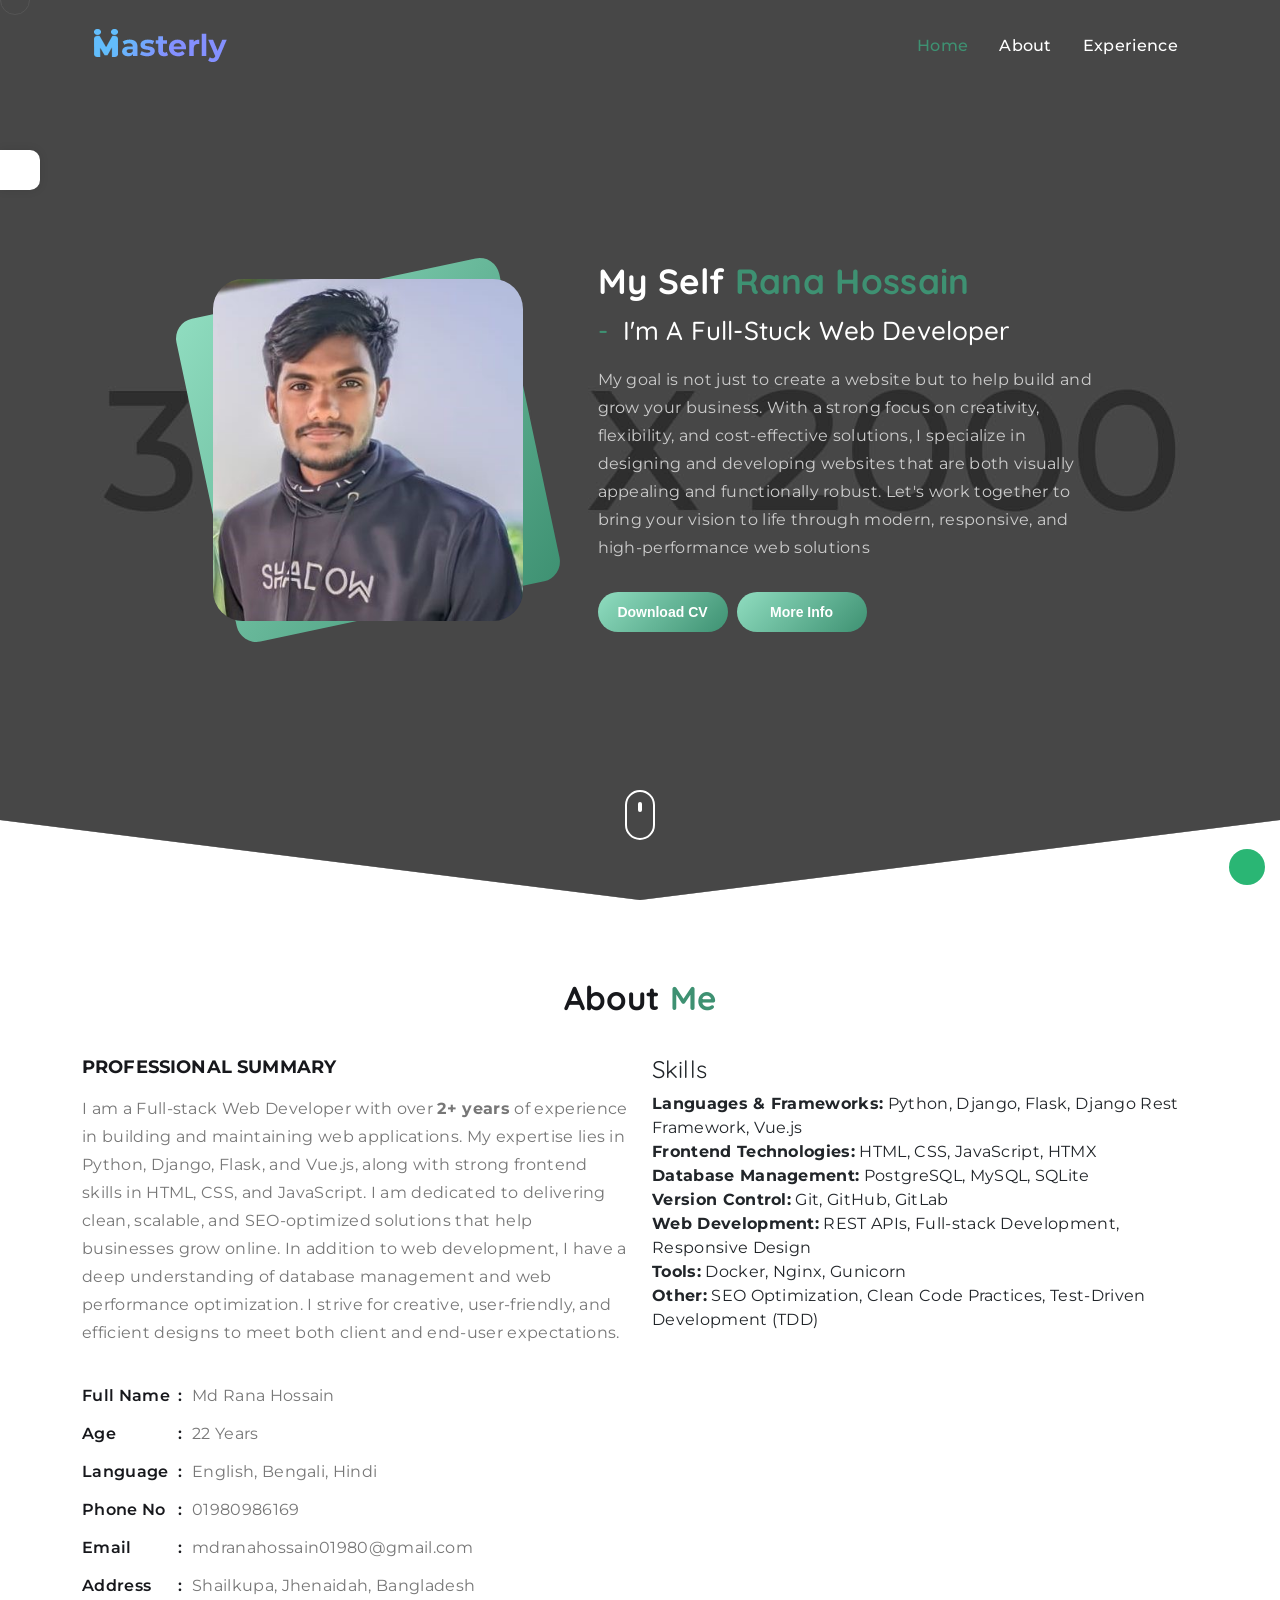
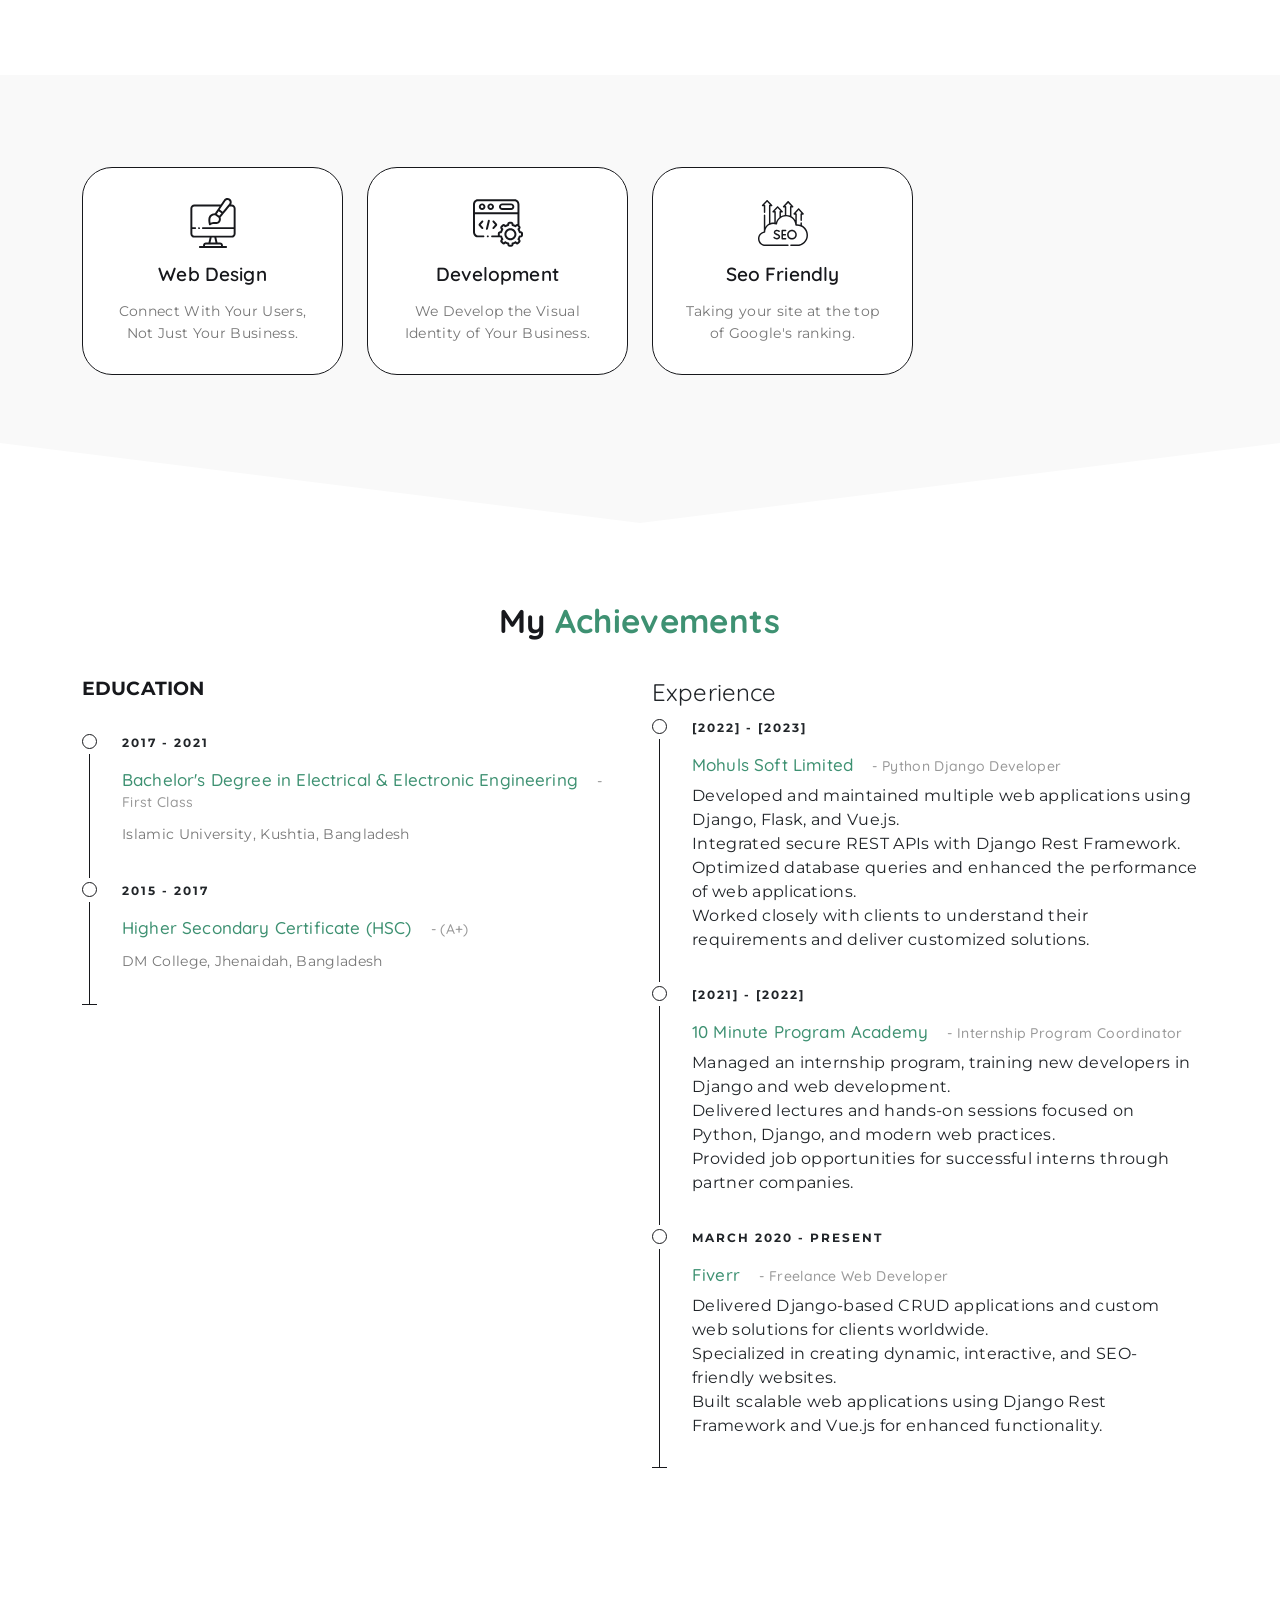
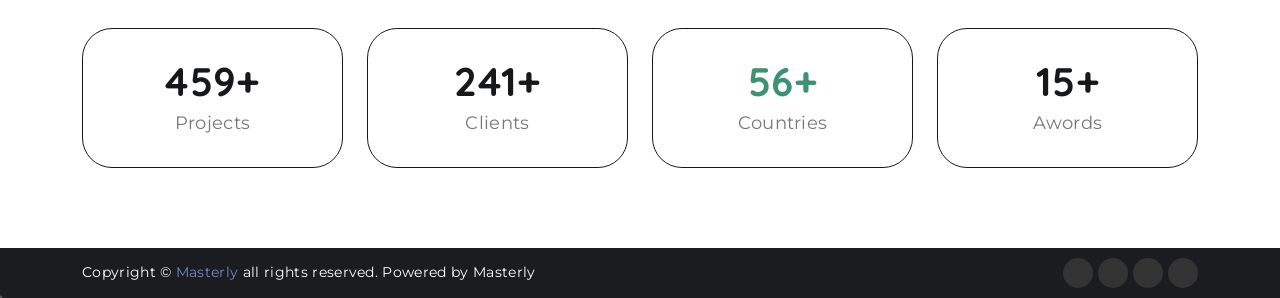
==== commit 308e1070: "protfolio websitecss" ====
--- a/index.html
+++ b/index.html
@@ -59,6 +59,7 @@
                   </li>
                   <li class="nav-item">
                     <a class="nav-link ms-nav" href="#experience">Experience</a>
+                
                 </ul>
               </div>
             </div>
@@ -96,7 +97,6 @@
     </section> 
     <!-- Home section End -->
 
-    <!-- About section -->
     
     <section id="about" class="ms-about-section ms-section padding-tb-80 body-bg">
         <div class="container">
@@ -152,27 +152,9 @@
                 <span class="ligh-title">service</span>
             </div>
             <div class="row service-box m-b-minus-24px">
+
                
-                    <div class="flipper">
-                        <div class="main-box">
-                            <div class="box-front height-300 white-bg">
-                                <img class="bg-img svg_img" src="assets/img/service/1.svg" alt="Graphics Design">
-                                <div class="content-wrap">
-                                    <img class="icofont icofont-headphone-alt font-40px dark-color svg_img" src="assets/img/service/1.svg" alt="Graphics Design">
-                                    <h3>Graphics Design</h3>
-                                    <p>Develop the Visual Identity of Your Business</p>
-                                </div>
-                            </div>
-                            <div class="box-back height-300 gradient-bg">
-                                <div class="content-wrap">
-                                <h3>Graphics Design</h3>
-                                    <p>Develop the Visual Identity of Your Business</p>
-                                    <a href="#" class="btn">Read more</a>
-                                </div>
-                            </div>
-                        </div>
-                    </div>
-                </div> 
+                
                 <div class="col-lg-3 col-md-6 col-xs-12" data-aos="fade-up" data-aos-duration="2000" data-aos-delay="300">
                     <div class="flipper">
                         <div class="main-box">
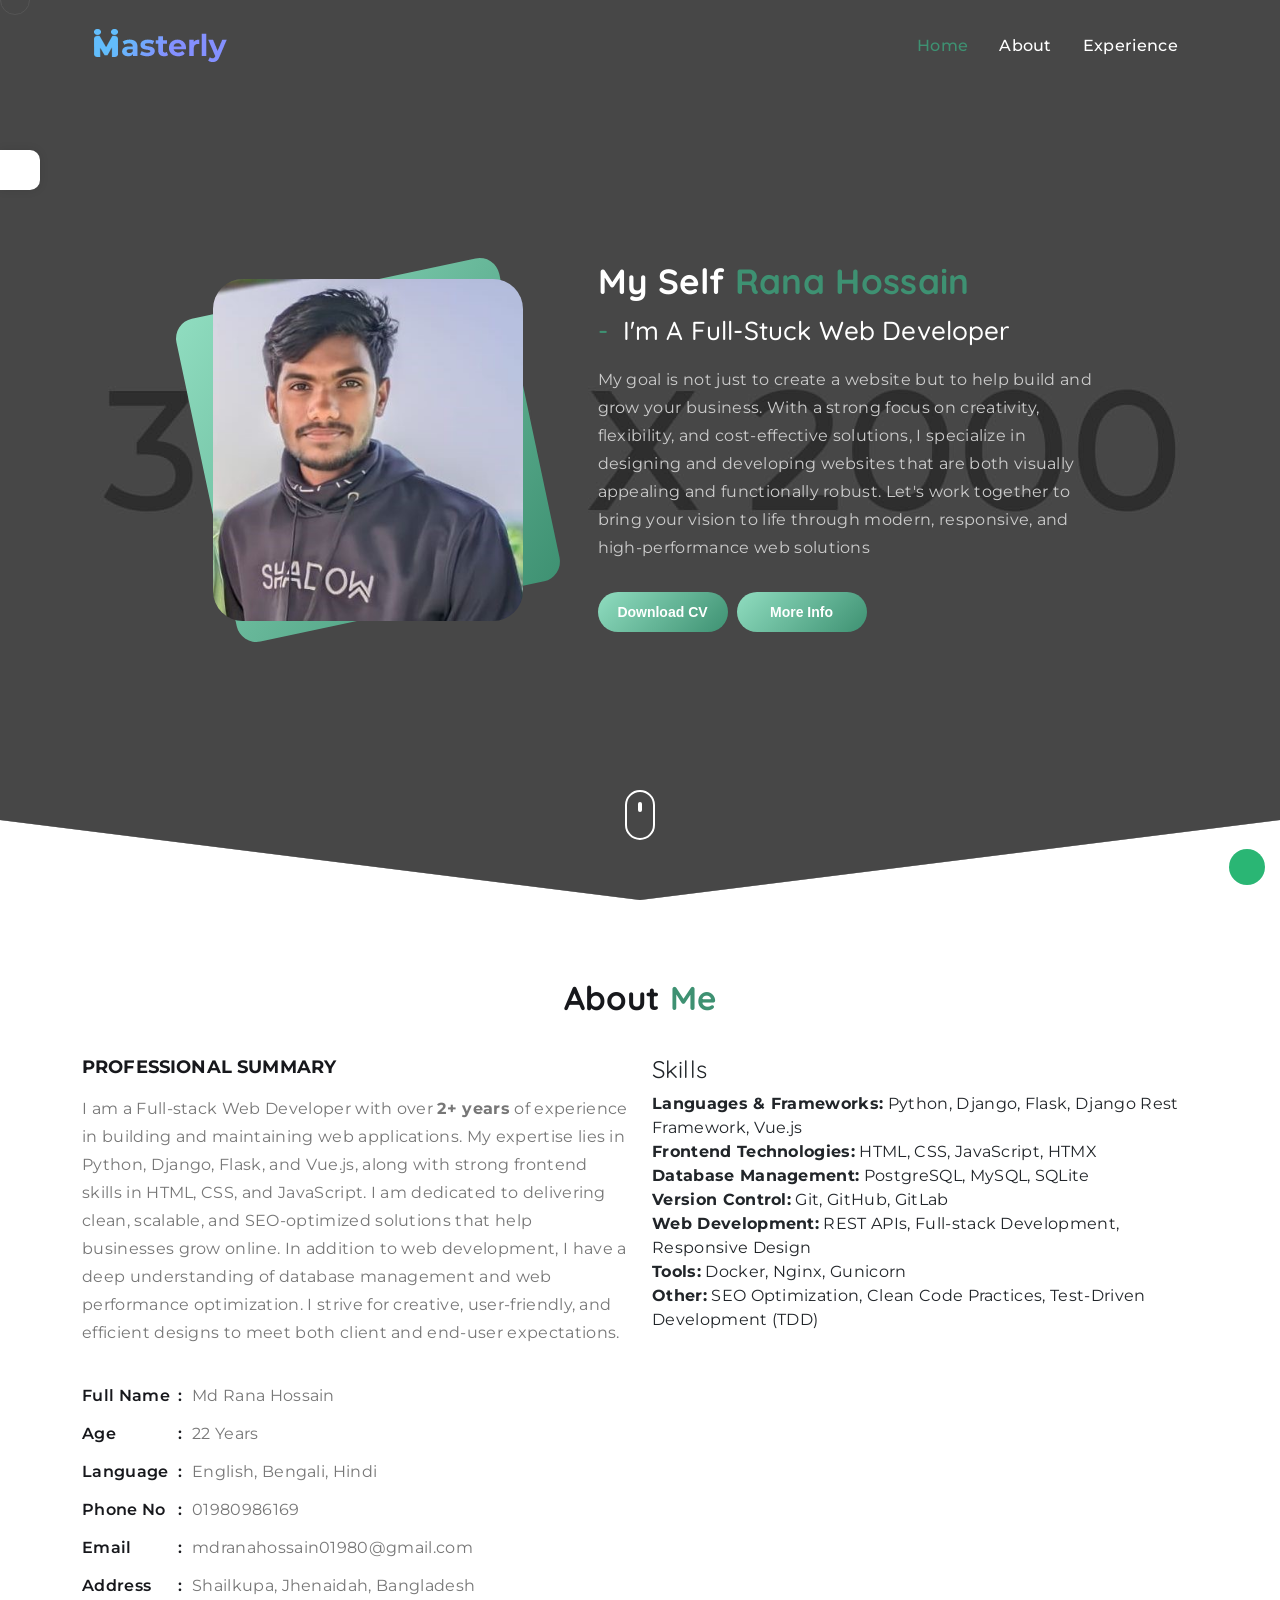
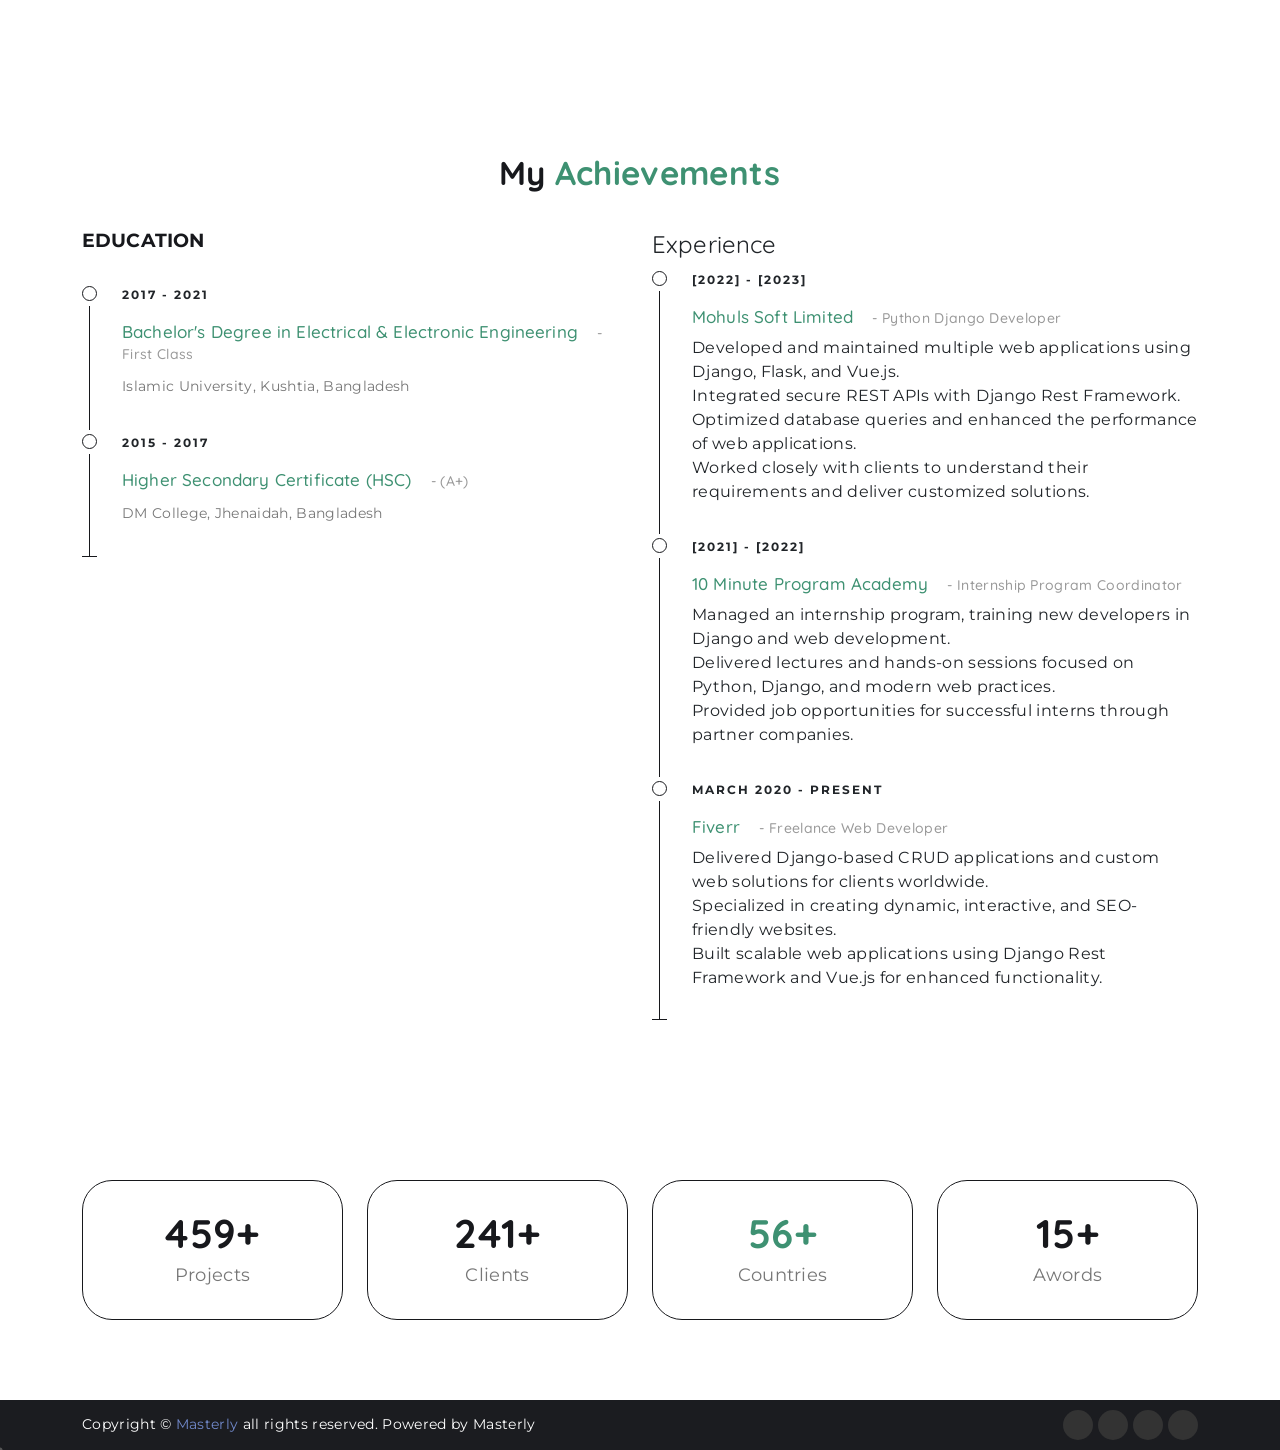
==== commit 57731869: "protfolio websitecssa" ====
--- a/index.html
+++ b/index.html
@@ -145,7 +145,7 @@
     
 
     <!-- Start service section -->
-    <section id="service" class="ms-service-section ms-section padding-tb-80 bg-shape">
+    <!-- <section id="service" class="ms-service-section ms-section padding-tb-80 bg-shape">
         <div class="container">
             <div class="section-title d-none">
                 <h2>My<span> service</span></h2>
@@ -220,7 +220,7 @@
                 </div>
             </div>
         </div>
-    </section>
+    </section> -->
 
     <!-- Start Experience & Education section -->
     <section id="experience" class="ms-experience-section ms-section padding-tb-80 body-bg">
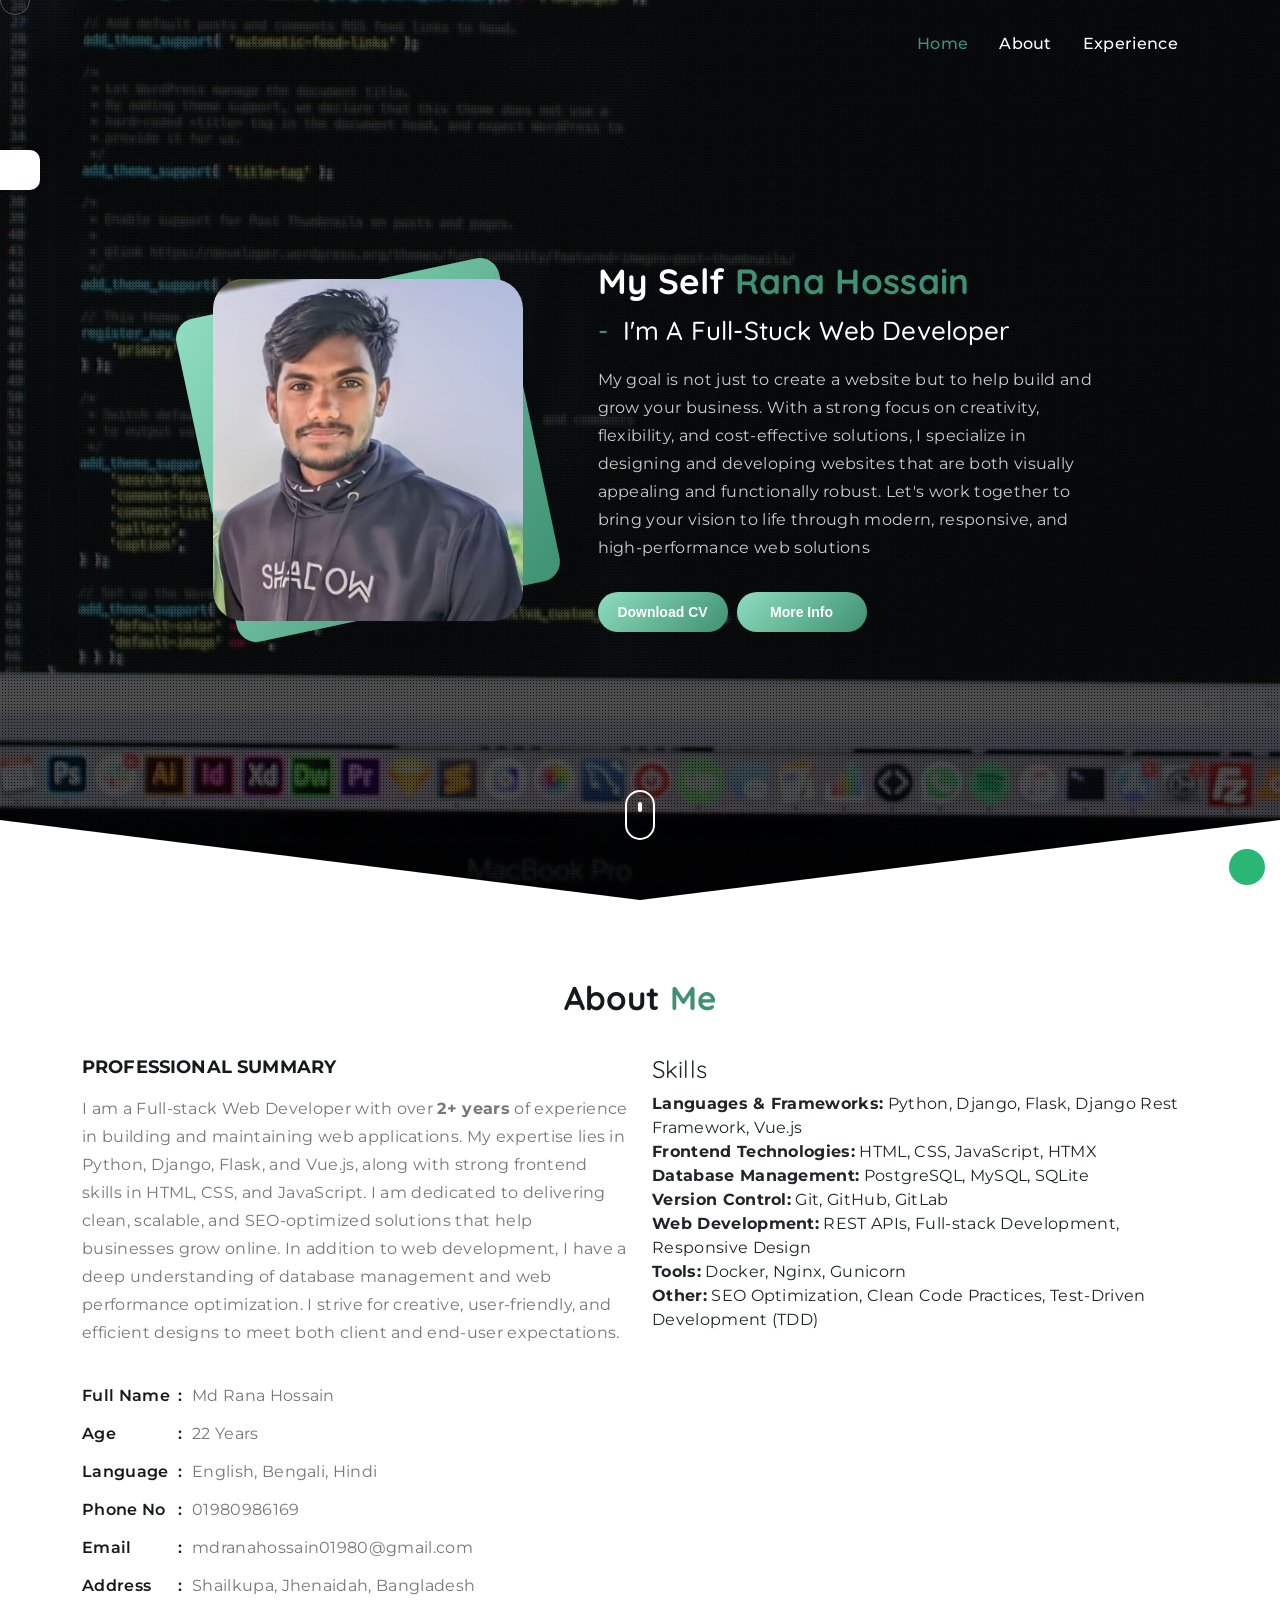
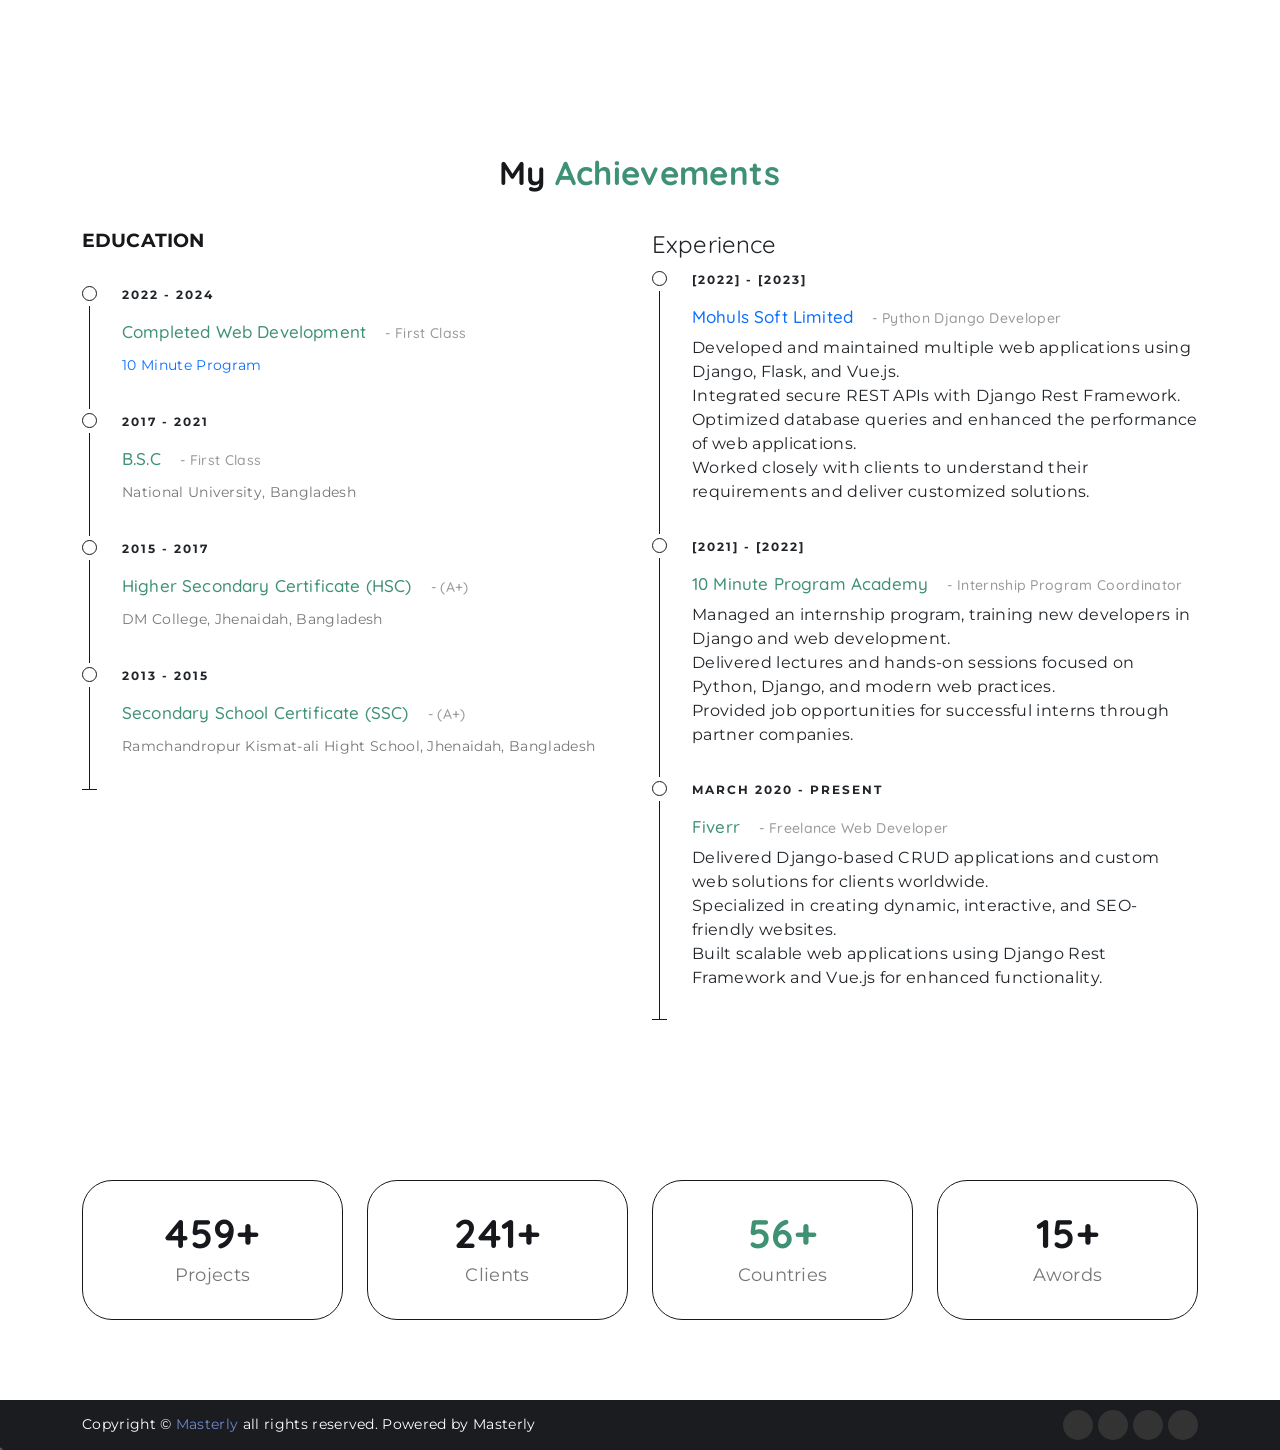
==== commit 27511ec3: "first commirtre" ====
--- a/index.html
+++ b/index.html
@@ -5,9 +5,10 @@
     <meta charset="UTF-8">
     <meta http-equiv="x-ua-compatible" content="ie=edge" />
     <meta name="viewport" content="width=device-width, initial-scale=1.0, minimum-scale=1.0">
-    
+
     <title>Masterly - Personal Portfolio One Page HTML Template.</title>
-    <meta name="keywords" content="personal portfolio, cv, resume, agency, bootstrap, clean, cv, designer, developer, freelancer, modern, one page portfolio, onepage, personal portfolio, responsive, resume, vcard" />
+    <meta name="keywords"
+        content="personal portfolio, cv, resume, agency, bootstrap, clean, cv, designer, developer, freelancer, modern, one page portfolio, onepage, personal portfolio, responsive, resume, vcard" />
     <meta name="description" content="Best personal portfolio modern html template.">
     <meta name="author" content="ashishmaraviya">
 
@@ -18,9 +19,9 @@
     <link rel="stylesheet" href="assets/css/plugins/animate.css" />
     <link rel="stylesheet" href="assets/css/plugins/swiper-bundle.min.css" />
     <link rel="stylesheet" href="assets/css/plugins/bootstrap.css" />
-    <link rel="stylesheet" href="assets/css/plugins/jquery.fancybox.min.css" />    
-    <link rel="stylesheet" href="assets/css/plugins/aos.min.css" />    
-    <link rel="stylesheet" href="assets/css/plugins/owl.carousel.min.css" />    
+    <link rel="stylesheet" href="assets/css/plugins/jquery.fancybox.min.css" />
+    <link rel="stylesheet" href="assets/css/plugins/aos.min.css" />
+    <link rel="stylesheet" href="assets/css/plugins/owl.carousel.min.css" />
 
     <!-- Main Style -->
     <link rel="stylesheet" id="main_style" href="assets/css/style.css" />
@@ -31,7 +32,7 @@
 </head>
 
 <body class="body-bg">
- 
+
     <!-- Loader -->
     <!-- <div id="ms-overlay">
         <div class="ms-roller">
@@ -43,33 +44,32 @@
     <header class="ms-static">
         <div class="container">
             <div class="nav-sec">
-        <nav class="navbar navbar-expand-lg navbar-dark">
-            <div class="container-fluid">
-              <a class="navbar-brand" href="index.html"><img src="assets/img/logo/logo.png" alt="logo"></a>
-              <button class="navbar-toggler" type="button" data-bs-toggle="collapse" data-bs-target="#navbarSupportedContent" aria-controls="navbarSupportedContent" aria-expanded="false" aria-label="Toggle navigation">
-                <i class="fa fa-bars" aria-hidden="true"></i>
-              </button>
-              <div class="collapse navbar-collapse" id="navbarSupportedContent">
-                <ul class="navbar-nav mb-2 ml-auto" id="top-menu">
-                  <li class="nav-item active">
-                    <a class="nav-link ms-nav" aria-current="page" href="#home">Home</a>
-                  </li>
-                  <li class="nav-item">
-                    <a class="nav-link ms-nav" href="#about">About</a>
-                  </li>
-                  <li class="nav-item">
-                    <a class="nav-link ms-nav" href="#experience">Experience</a>
-                
-                </ul>
-              </div>
-            </div>
-          </nav>
-        </div>
-    </div>
+                <nav class="navbar navbar-expand-lg navbar-dark">
+                    <div class="container-fluid">
+                        
+                        <div class="collapse navbar-collapse" id="navbarSupportedContent">
+                            <ul class="navbar-nav mb-2 ml-auto" id="top-menu">
+                                <li class="nav-item active">
+                                    <a class="nav-link ms-nav" aria-current="page" href="#home">Home</a>
+                                </li>
+                                <li class="nav-item">
+                                    <a class="nav-link ms-nav" href="#about">About</a>
+                                </li>
+                                <li class="nav-item">
+                                    <a class="nav-link ms-nav" href="#experience">Experience</a>
+                                </li>
+
+
+                            </ul>
+                        </div>
+                    </div>
+                </nav>
+            </div>
+        </div>
     </header>
 
     <!-- Home section -->
-    <section id="home" class="ms-home ms-home-water home-section ms-section bg-shape-hero">
+    <section id="home" class="ms-home ms-home-blue home-section ms-section bg-shape-hero">
         <div class="water-bg" id="water-js">
             <div class="container p-0">
                 <div class="ms-row">
@@ -84,9 +84,11 @@
                             <h2><span>-</span>I'm a Full-stuck Web Developer</h2>
                             <p>My goal is not just to create a website but to help build and grow your business.
                                 With a strong focus on creativity, flexibility, and cost-effective solutions,
-                                I specialize in designing and developing websites that are both visually appealing and functionally robust.
-                                Let's work together to bring your vision to life through modern, responsive, and high-performance web solutions</p>
-                            <a class="custom-btn ms-btn m-r-5px" href="javascript:void(0)">Download CV</a>
+                                I specialize in designing and developing websites that are both visually appealing and
+                                functionally robust.
+                                Let's work together to bring your vision to life through modern, responsive, and
+                                high-performance web solutions</p>
+                            <a class="custom-btn ms-btn m-r-5px" href="cv.html">Download CV</a>
                             <a class="custom-btn ms-btn-1 nav-about" href="javascript:void(0)">More Info</a>
                         </div>
                     </div>
@@ -94,10 +96,10 @@
                 </div>
             </div>
         </div>
-    </section> 
+    </section>
     <!-- Home section End -->
 
-    
+
     <section id="about" class="ms-about-section ms-section padding-tb-80 body-bg">
         <div class="container">
             <div class="row">
@@ -109,9 +111,14 @@
                     <div class="ms-about-detail">
                         <h4>Professional Summary</h4>
                         <p class="ms-text">
-                            I am a Full-stack Web Developer with over <b>2+ years</b> of experience in building and maintaining web applications. My expertise lies in Python, Django, Flask, and Vue.js, along with strong frontend skills in HTML, CSS, and JavaScript. 
-                            I am dedicated to delivering clean, scalable, and SEO-optimized solutions that help businesses grow online. In addition to web development, I have a deep understanding of database management and web performance optimization.
-                            I strive for creative, user-friendly, and efficient designs to meet both client and end-user expectations.
+                            I am a Full-stack Web Developer with over <b>2+ years</b> of experience in building and
+                            maintaining web applications. My expertise lies in Python, Django, Flask, and Vue.js, along
+                            with strong frontend skills in HTML, CSS, and JavaScript.
+                            I am dedicated to delivering clean, scalable, and SEO-optimized solutions that help
+                            businesses grow online. In addition to web development, I have a deep understanding of
+                            database management and web performance optimization.
+                            I strive for creative, user-friendly, and efficient designs to meet both client and end-user
+                            expectations.
                         </p>
                         <div class="ms-about-info">
                             <ul class="m-r-30">
@@ -120,7 +127,8 @@
                                 <li><span class="title">Language<b>:</b></span>English, Bengali, Hindi</li>
                                 <li><span class="title">Phone No<b>:</b></span>01980986169</li>
                                 <li><span class="title">Email<b>:</b></span>mdranahossain01980@gmail.com</li>
-                                <li><span class="title">Address<b>:</b></span><span>Shailkupa, Jhenaidah, Bangladesh</span></li>
+                                <li><span class="title">Address<b>:</b></span><span>Shailkupa, Jhenaidah,
+                                        Bangladesh</span></li>
                             </ul>
                         </div>
                     </div>
@@ -129,98 +137,23 @@
                     <div class="ms-skill-info">
                         <h4>Skills</h4>
                         <ul>
-                            <li><strong>Languages & Frameworks:</strong> Python, Django, Flask, Django Rest Framework, Vue.js</li>
+                            <li><strong>Languages & Frameworks:</strong> Python, Django, Flask, Django Rest Framework,
+                                Vue.js</li>
                             <li><strong>Frontend Technologies:</strong> HTML, CSS, JavaScript, HTMX</li>
                             <li><strong>Database Management:</strong> PostgreSQL, MySQL, SQLite</li>
                             <li><strong>Version Control:</strong> Git, GitHub, GitLab</li>
-                            <li><strong>Web Development:</strong> REST APIs, Full-stack Development, Responsive Design</li>
+                            <li><strong>Web Development:</strong> REST APIs, Full-stack Development, Responsive Design
+                            </li>
                             <li><strong>Tools:</strong> Docker, Nginx, Gunicorn</li>
-                            <li><strong>Other:</strong> SEO Optimization, Clean Code Practices, Test-Driven Development (TDD)</li>
+                            <li><strong>Other:</strong> SEO Optimization, Clean Code Practices, Test-Driven Development
+                                (TDD)</li>
                         </ul>
                     </div>
                 </div>
-            </div>            
+            </div>
         </div>
     </section>
-    
-
-    <!-- Start service section -->
-    <!-- <section id="service" class="ms-service-section ms-section padding-tb-80 bg-shape">
-        <div class="container">
-            <div class="section-title d-none">
-                <h2>My<span> service</span></h2>
-                <span class="ligh-title">service</span>
-            </div>
-            <div class="row service-box m-b-minus-24px">
-
-               
-                
-                <div class="col-lg-3 col-md-6 col-xs-12" data-aos="fade-up" data-aos-duration="2000" data-aos-delay="300">
-                    <div class="flipper">
-                        <div class="main-box">
-                            <div class="box-front height-300 white-bg">
-                                <img class="bg-img svg_img" src="assets/img/service/2.svg" alt="Graphics Design">
-                                <div class="content-wrap">
-                                    <img class="icofont icofont-headphone-alt font-40px dark-color svg_img" src="assets/img/service/2.svg" alt="web design">
-                                    <h3>Web Design</h3>
-                                    <p>Connect With Your Users, Not Just Your Business.</p>
-                                </div>
-                            </div>
-                            <div class="box-back height-300 gradient-bg">
-                                <div class="content-wrap">
-                                    <h3>Web Design</h3>
-                                    <p>Connect With Your Users, Not Just Your Business.</p>
-                                    <a href="#" class="btn">Read more</a>
-                                </div>
-                            </div>
-                        </div>
-                    </div>
-                </div>
-                <div class="col-lg-3 col-md-6 col-xs-12" data-aos="fade-up" data-aos-duration="2000" data-aos-delay="400">
-                    <div class="flipper">
-                        <div class="main-box">
-                            <div class="box-front height-300 white-bg">
-                                <img class="bg-img svg_img" src="assets/img/service/3.svg" alt="Graphics Design">
-                                <div class="content-wrap">
-                                    <img class="icofont icofont-headphone-alt font-40px dark-color svg_img" src="assets/img/service/3.svg" alt="development">
-                                    <h3>Development</h3>
-                                    <p>We Develop the Visual Identity of Your Business.</p>
-                                </div>
-                            </div>
-                            <div class="box-back height-300 gradient-bg">
-                                <div class="content-wrap">
-                                    <h3>Development</h3>
-                                    <p>We Develop the Visual Identity of Your Business.</p>
-                                    <a href="#" class="btn">Read more</a>
-                                </div>
-                            </div>
-                        </div>
-                    </div>
-                </div>
-                <div class="col-lg-3 col-md-6 col-xs-12" data-aos="fade-up" data-aos-duration="2000" data-aos-delay="500">
-                    <div class="flipper">
-                        <div class="main-box">
-                            <div class="box-front height-300 white-bg">
-                                <img class="bg-img svg_img" src="assets/img/service/4.svg" alt="Graphics Design">
-                                <div class="content-wrap">
-                                    <img class="icofont icofont-headphone-alt font-40px dark-color svg_img" src="assets/img/service/4.svg" alt="seo friendly">
-                                    <h3>Seo Friendly</h3>
-                                    <p>Taking your site at the top of Google's ranking.</p>
-                                </div>
-                            </div>
-                            <div class="box-back height-300 gradient-bg">
-                                <div class="content-wrap">
-                                    <h3>Seo Friendly</h3>
-                                    <p>Taking your site at the top of Google's ranking.</p>
-                                    <a href="#" class="btn">Read more</a>
-                                </div>
-                            </div>
-                        </div>
-                    </div>
-                </div>
-            </div>
-        </div>
-    </section> -->
+
 
     <!-- Start Experience & Education section -->
     <section id="experience" class="ms-experience-section ms-section padding-tb-80 body-bg">
@@ -234,6 +167,17 @@
                     <div class="education ms-box" data-aos="fade-up" data-aos-duration="2000" data-aos-delay="400">
                         <h4>Education</h4>
                         <ul class="timeline">
+                             <!-- Education 1: Degree in EEE -->
+                             <li class="timeline-item" data-aos="fade-up" data-aos-duration="2000" data-aos-delay="600">
+                                <div class="timeline-info">
+                                    <span>2022 - 2024</span>
+                                </div>
+                                <div class="timeline-marker"></div>
+                                <div class="timeline-content">
+                                    <h5 class="timeline-title">Completed Web Development<span class="sub"> - First Class</span></h5>
+                                    <p><a href="https://www.10minuteprogram.net/" target="_blank"> 10 Minute Program</a></p>
+                                </div>
+                            </li>
                             <!-- Education 1: Degree in EEE -->
                             <li class="timeline-item" data-aos="fade-up" data-aos-duration="2000" data-aos-delay="600">
                                 <div class="timeline-info">
@@ -241,11 +185,11 @@
                                 </div>
                                 <div class="timeline-marker"></div>
                                 <div class="timeline-content">
-                                    <h5 class="timeline-title">Bachelor's Degree in Electrical & Electronic Engineering<span class="sub"> - First Class</span></h5>
-                                    <p>Islamic University, Kushtia, Bangladesh</p>
-                                </div>
-                            </li>
-                
+                                    <h5 class="timeline-title">B.S.C<span class="sub"> - First Class</span></h5>
+                                    <p>National University, Bangladesh</p>
+                                </div>
+                            </li>
+
                             <!-- Education 2: Secondary Education -->
                             <li class="timeline-item" data-aos="fade-up" data-aos-duration="2000" data-aos-delay="800">
                                 <div class="timeline-info">
@@ -253,14 +197,27 @@
                                 </div>
                                 <div class="timeline-marker"></div>
                                 <div class="timeline-content">
-                                    <h5 class="timeline-title">Higher Secondary Certificate (HSC)<span class="sub"> - (A+)</span></h5>
+                                    <h5 class="timeline-title">Higher Secondary Certificate (HSC)<span class="sub"> -
+                                            (A+)</span></h5>
                                     <p>DM College, Jhenaidah, Bangladesh</p>
                                 </div>
                             </li>
+                             <!-- Education 2: Secondary Education -->
+                             <li class="timeline-item" data-aos="fade-up" data-aos-duration="2000" data-aos-delay="800">
+                                <div class="timeline-info">
+                                    <span>2013 - 2015</span>
+                                </div>
+                                <div class="timeline-marker"></div>
+                                <div class="timeline-content">
+                                    <h5 class="timeline-title">Secondary School Certificate (SSC)<span class="sub"> -
+                                            (A+)</span></h5>
+                                    <p>Ramchandropur Kismat-ali Hight School, Jhenaidah, Bangladesh</p>
+                                </div>
+                            </li>
                         </ul>
                     </div>
                 </div>
-                
+
                 <div class="col-lg-6 col-md-12 col-sm-12">
                     <div class="experience ms-box" data-aos="fade-up" data-aos-duration="2000" data-aos-delay="300">
                         <h4>Experience</h4>
@@ -272,16 +229,20 @@
                                 </div>
                                 <div class="timeline-marker"></div>
                                 <div class="timeline-content">
-                                    <h5 class="timeline-title">Mohuls Soft Limited<span class="sub"> - Python Django Developer</span></h5>
+                                    <h5 class="timeline-title"><a href="https://www.mohuls.com/" target="_blank"> Mohuls Soft Limited</a><span class="sub"> - Python Django
+                                            Developer</span></h5>
                                     <ul>
-                                        <li>Developed and maintained multiple web applications using Django, Flask, and Vue.js.</li>
+                                        <li>Developed and maintained multiple web applications using Django, Flask, and
+                                            Vue.js.</li>
                                         <li>Integrated secure REST APIs with Django Rest Framework.</li>
-                                        <li>Optimized database queries and enhanced the performance of web applications.</li>
-                                        <li>Worked closely with clients to understand their requirements and deliver customized solutions.</li>
+                                        <li>Optimized database queries and enhanced the performance of web applications.
+                                        </li>
+                                        <li>Worked closely with clients to understand their requirements and deliver
+                                            customized solutions.</li>
                                     </ul>
                                 </div>
                             </li>
-                
+
                             <!-- Experience 2: Internship Program Coordinator -->
                             <li class="timeline-item" data-aos="fade-up" data-aos-duration="2000" data-aos-delay="500">
                                 <div class="timeline-info">
@@ -289,15 +250,19 @@
                                 </div>
                                 <div class="timeline-marker"></div>
                                 <div class="timeline-content">
-                                    <h5 class="timeline-title">10 Minute Program Academy<span class="sub"> - Internship Program Coordinator</span></h5>
+                                    <h5 class="timeline-title">10 Minute Program Academy<span class="sub"> - Internship
+                                            Program Coordinator</span></h5>
                                     <ul>
-                                        <li>Managed an internship program, training new developers in Django and web development.</li>
-                                        <li>Delivered lectures and hands-on sessions focused on Python, Django, and modern web practices.</li>
-                                        <li>Provided job opportunities for successful interns through partner companies.</li>
+                                        <li>Managed an internship program, training new developers in Django and web
+                                            development.</li>
+                                        <li>Delivered lectures and hands-on sessions focused on Python, Django, and
+                                            modern web practices.</li>
+                                        <li>Provided job opportunities for successful interns through partner companies.
+                                        </li>
                                     </ul>
                                 </div>
                             </li>
-                
+
                             <!-- Experience 3: Freelance Web Developer -->
                             <li class="timeline-item" data-aos="fade-up" data-aos-duration="2000" data-aos-delay="600">
                                 <div class="timeline-info">
@@ -305,25 +270,29 @@
                                 </div>
                                 <div class="timeline-marker"></div>
                                 <div class="timeline-content">
-                                    <h5 class="timeline-title">Fiverr<span class="sub"> - Freelance Web Developer</span></h5>
+                                    <h5 class="timeline-title">Fiverr<span class="sub"> - Freelance Web Developer</span>
+                                    </h5>
                                     <ul>
-                                        <li>Delivered Django-based CRUD applications and custom web solutions for clients worldwide.</li>
-                                        <li>Specialized in creating dynamic, interactive, and SEO-friendly websites.</li>
-                                        <li>Built scalable web applications using Django Rest Framework and Vue.js for enhanced functionality.</li>
+                                        <li>Delivered Django-based CRUD applications and custom web solutions for
+                                            clients worldwide.</li>
+                                        <li>Specialized in creating dynamic, interactive, and SEO-friendly websites.
+                                        </li>
+                                        <li>Built scalable web applications using Django Rest Framework and Vue.js for
+                                            enhanced functionality.</li>
                                     </ul>
                                 </div>
                             </li>
                         </ul>
                     </div>
                 </div>
-                
-            </div>
-            
+
+            </div>
+
         </div>
     </section>
     <!-- End Experience & Education Section -->
 
-   
+
 
     <!-- Start Counter Section -->
     <section id="counters" class="ms-counter-section ms-section padding-tb-80 body-bg">
@@ -361,23 +330,27 @@
         </div>
     </section>
     <!-- End Counter Section -->
-   
+
 
     <!-- Start Footer -->
     <footer>
         <div class="container">
             <div class="ms-footer-detail">
                 <div class="ms-copy">
-                   Copyright &copy;
-                   <a class="site-name" href="index.html">Masterly</a> 
-                   all rights reserved. Powered by Masterly
+                    Copyright &copy;
+                    <a class="site-name" href="index.html">Masterly</a>
+                    all rights reserved. Powered by Masterly
                 </div>
                 <div class="ms-social">
                     <ul>
-                        <li><a href="https://www.facebook.com/" target="_blank"><i class="fa fa-facebook" aria-hidden="true"></i></a></li>
-                        <li><a href="https://www.instagram.com/" target="_blank"><i class="fa fa-instagram" aria-hidden="true"></i></a></li>
-                        <li><a href="https://twitter.com/" target="_blank"><i class="fa fa-twitter" aria-hidden="true"></i></a></li>
-                        <li><a href="https://linkedin.com/" target="_blank"><i class="fa fa-linkedin" aria-hidden="true"></i></a></li>
+                        <li><a href="https://www.facebook.com/" target="_blank"><i class="fa fa-facebook"
+                                    aria-hidden="true"></i></a></li>
+                        <li><a href="https://www.instagram.com/" target="_blank"><i class="fa fa-instagram"
+                                    aria-hidden="true"></i></a></li>
+                        <li><a href="https://twitter.com/" target="_blank"><i class="fa fa-twitter"
+                                    aria-hidden="true"></i></a></li>
+                        <li><a href="https://linkedin.com/" target="_blank"><i class="fa fa-linkedin"
+                                    aria-hidden="true"></i></a></li>
                     </ul>
                 </div>
             </div>
@@ -404,8 +377,7 @@
                             <div class="d-flex bd-highlight">
                                 <!-- Profile Picture -->
                                 <div class="ms-img-cont">
-                                    <img src="assets/img/chat/profile_02.jpg" class="ms-user-img"
-                                        alt="Profile image">
+                                    <img src="assets/img/chat/profile_02.jpg" class="ms-user-img" alt="Profile image">
                                     <span class="ms-status-icon"></span>
                                 </div>
                                 <!-- Display Name & Last Seen -->
@@ -424,8 +396,7 @@
                             <div class="d-flex bd-highlight">
                                 <!-- Profile Picture -->
                                 <div class="ms-img-cont">
-                                    <img src="assets/img/chat/profile_01.jpg" class="ms-user-img"
-                                        alt="Profile image">
+                                    <img src="assets/img/chat/profile_01.jpg" class="ms-user-img" alt="Profile image">
                                     <span class="ms-status-icon ms-online"></span>
                                 </div>
                                 <!-- Display Name & Last Seen -->
@@ -437,7 +408,7 @@
                         </a>
                     </li>
                     <!--/ End Single Contact List -->
-                   
+
                 </ul>
             </div>
         </div>
@@ -458,7 +429,7 @@
     <div id="scrollup">
         <i class="fa fa-arrow-up" aria-hidden="true"></i>
     </div>
-    
+
     <!-- Theme Custom Cursors -->
     <div class="ms-cursor"></div>
     <div class="ms-cursor-2"></div>
